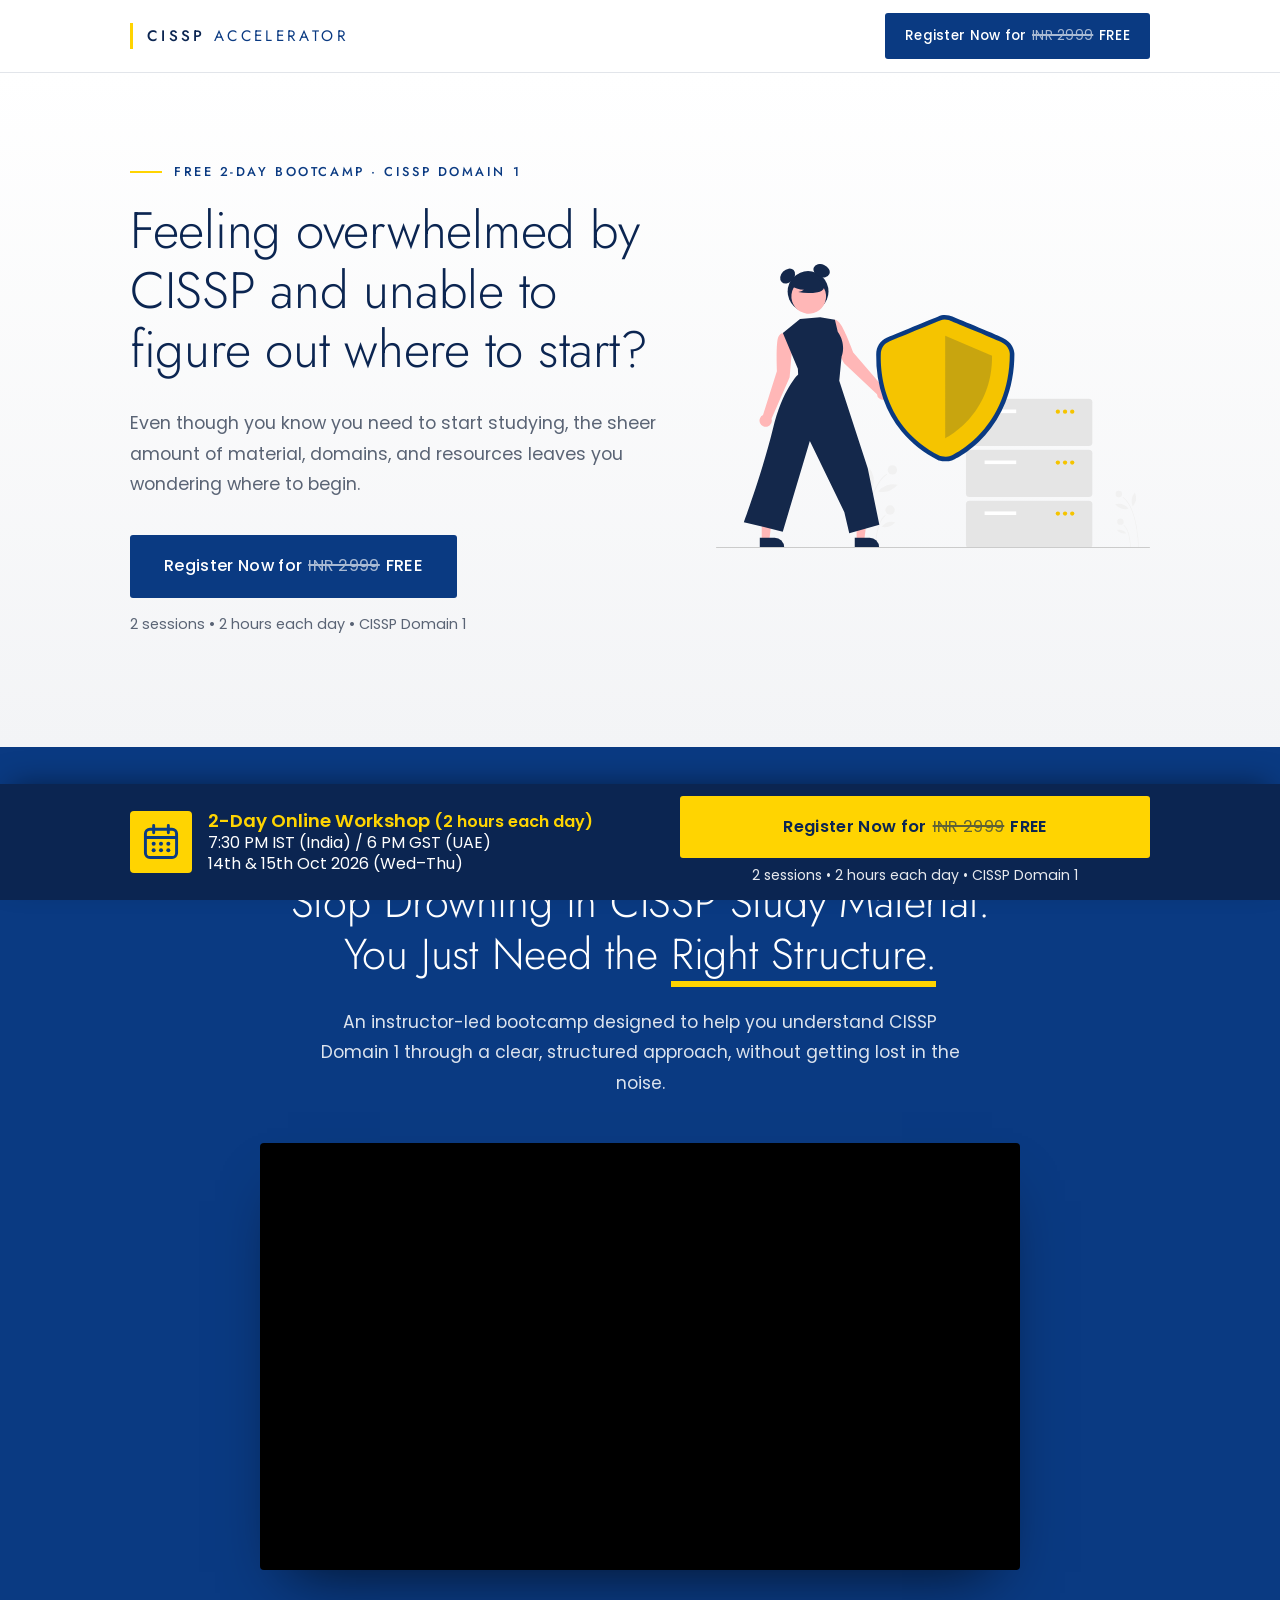
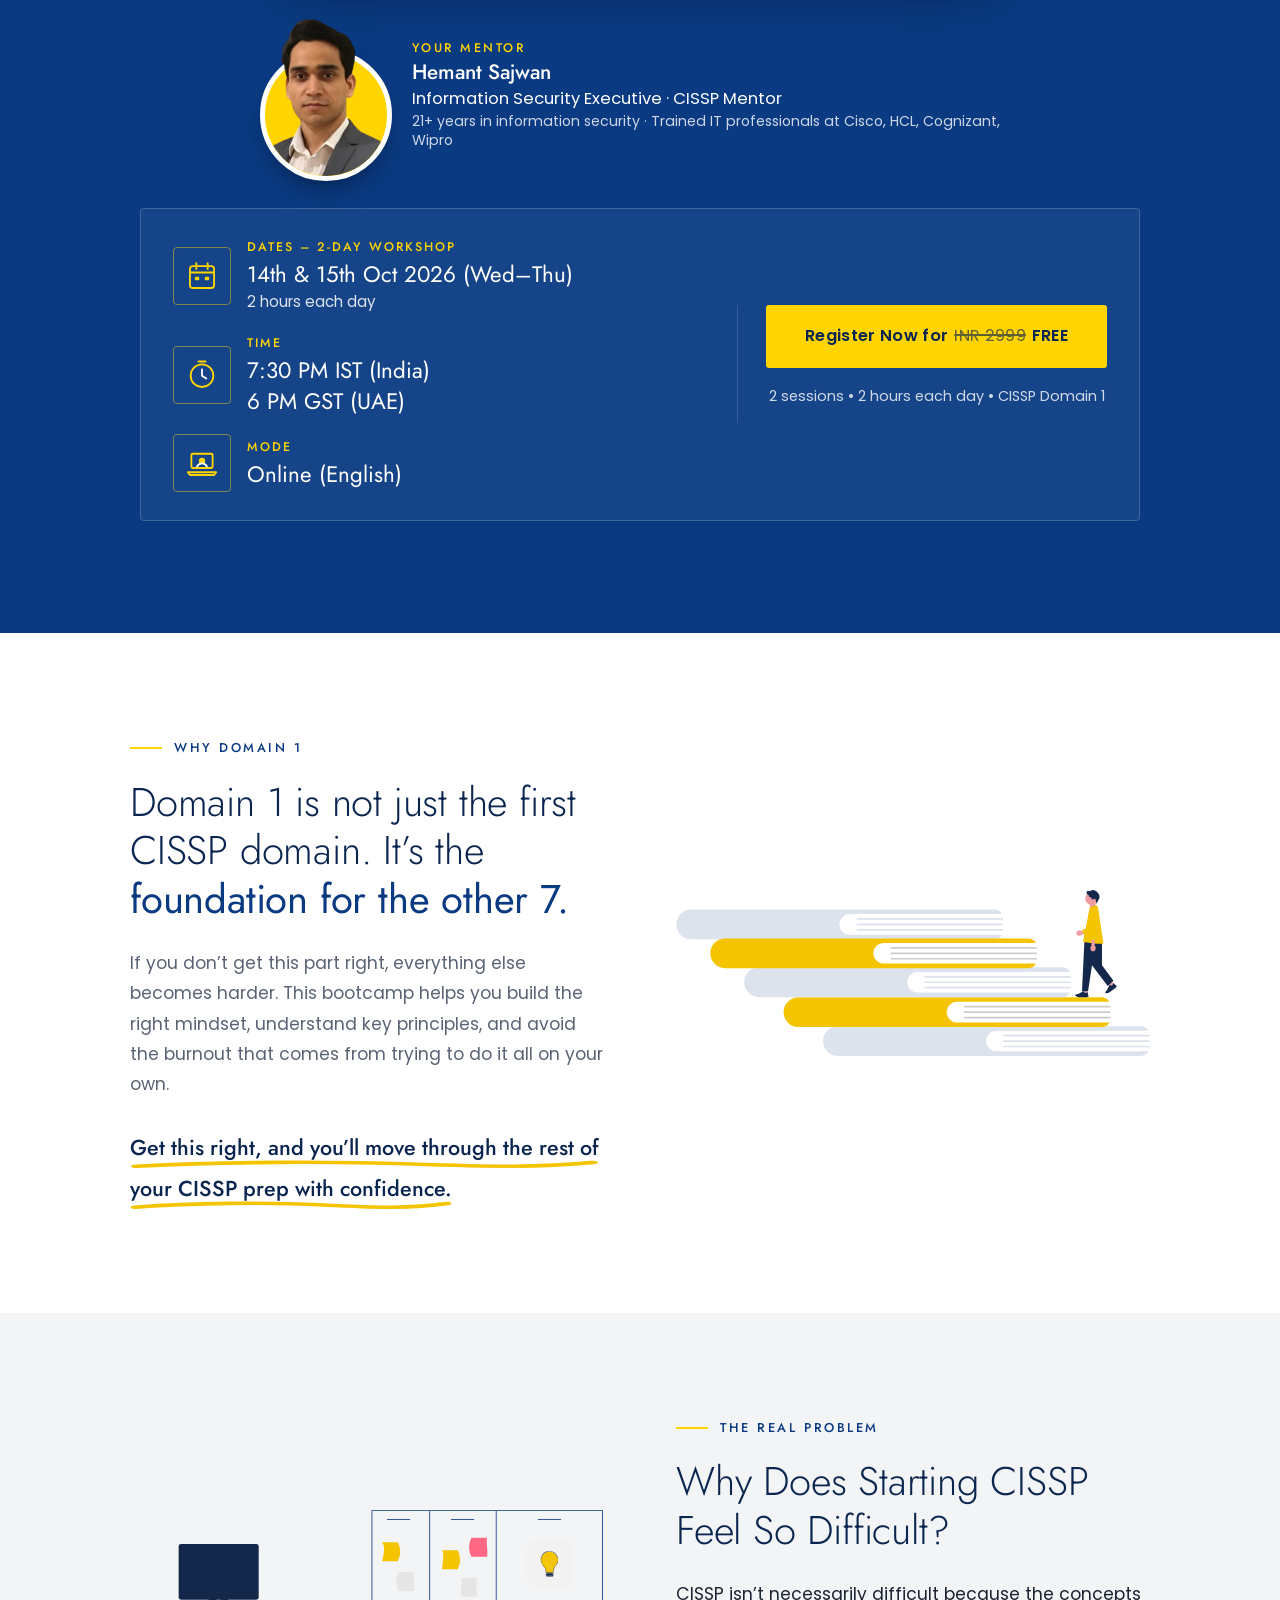
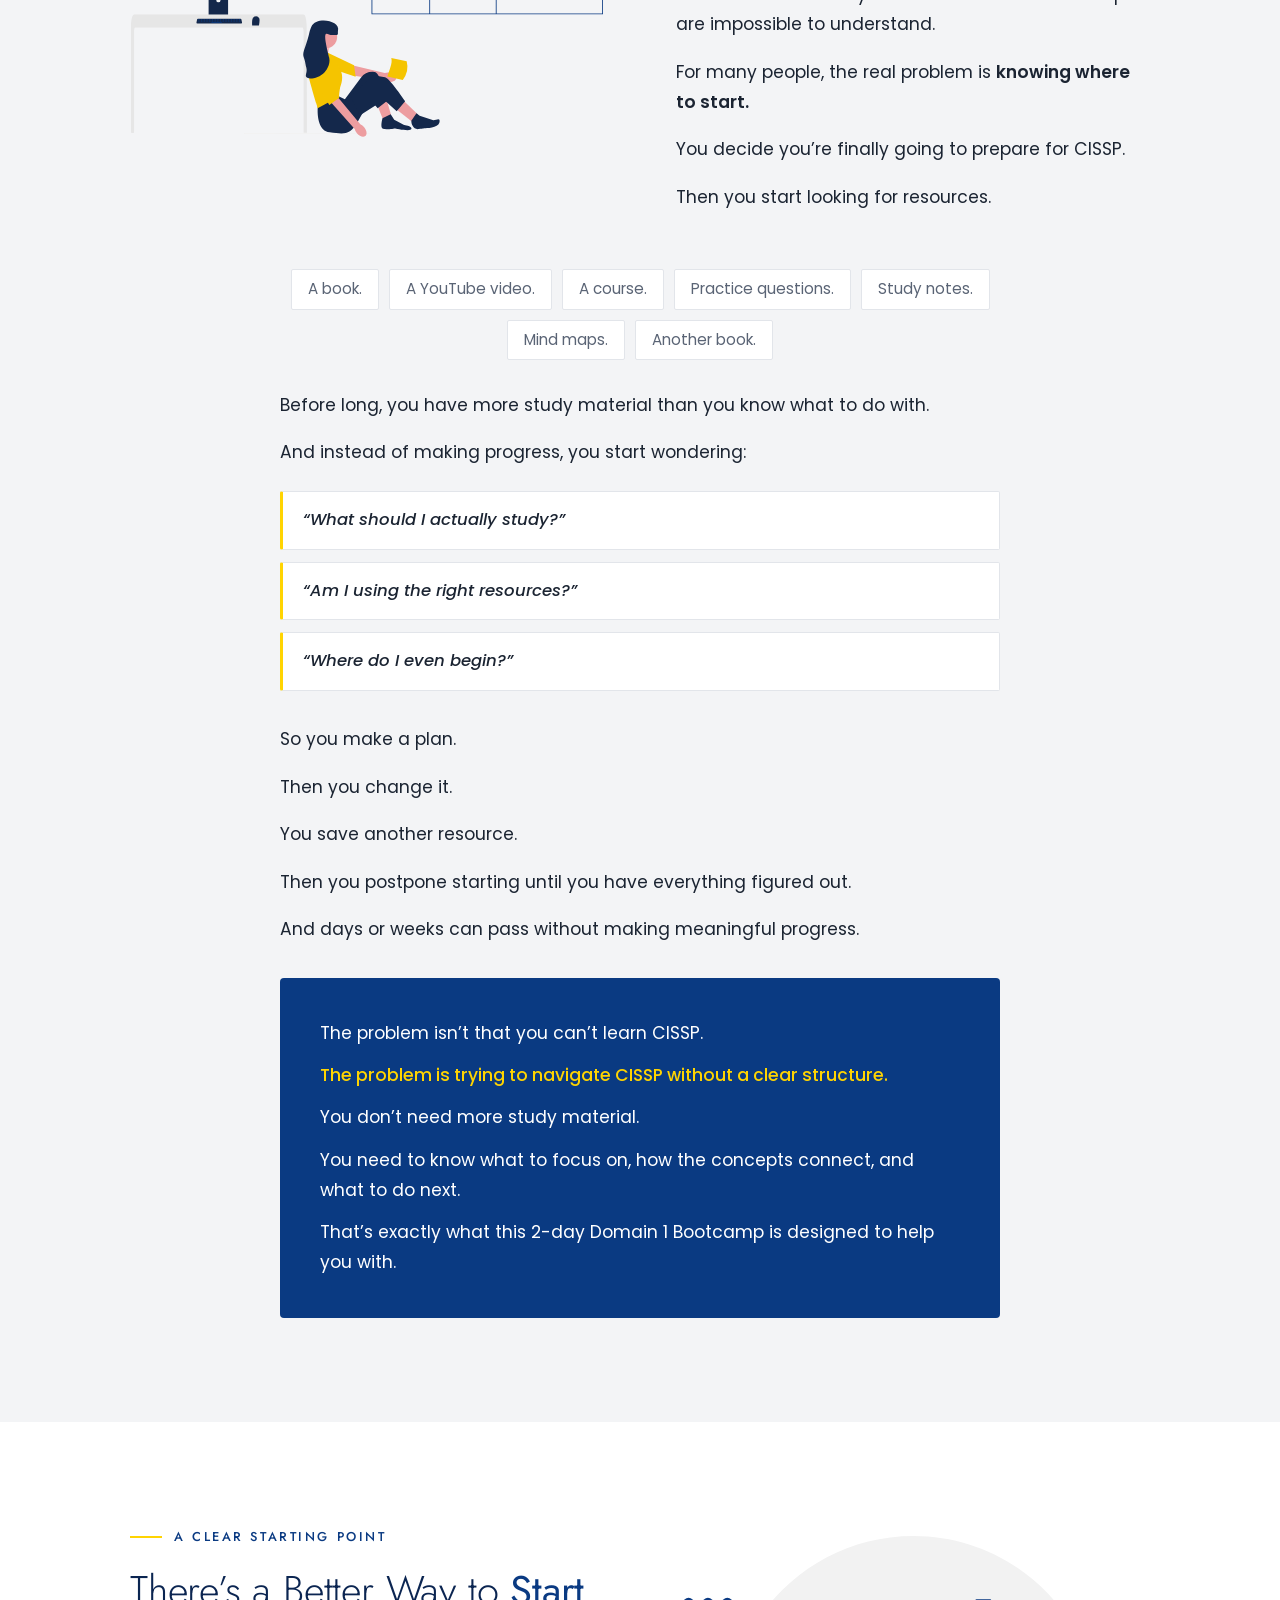
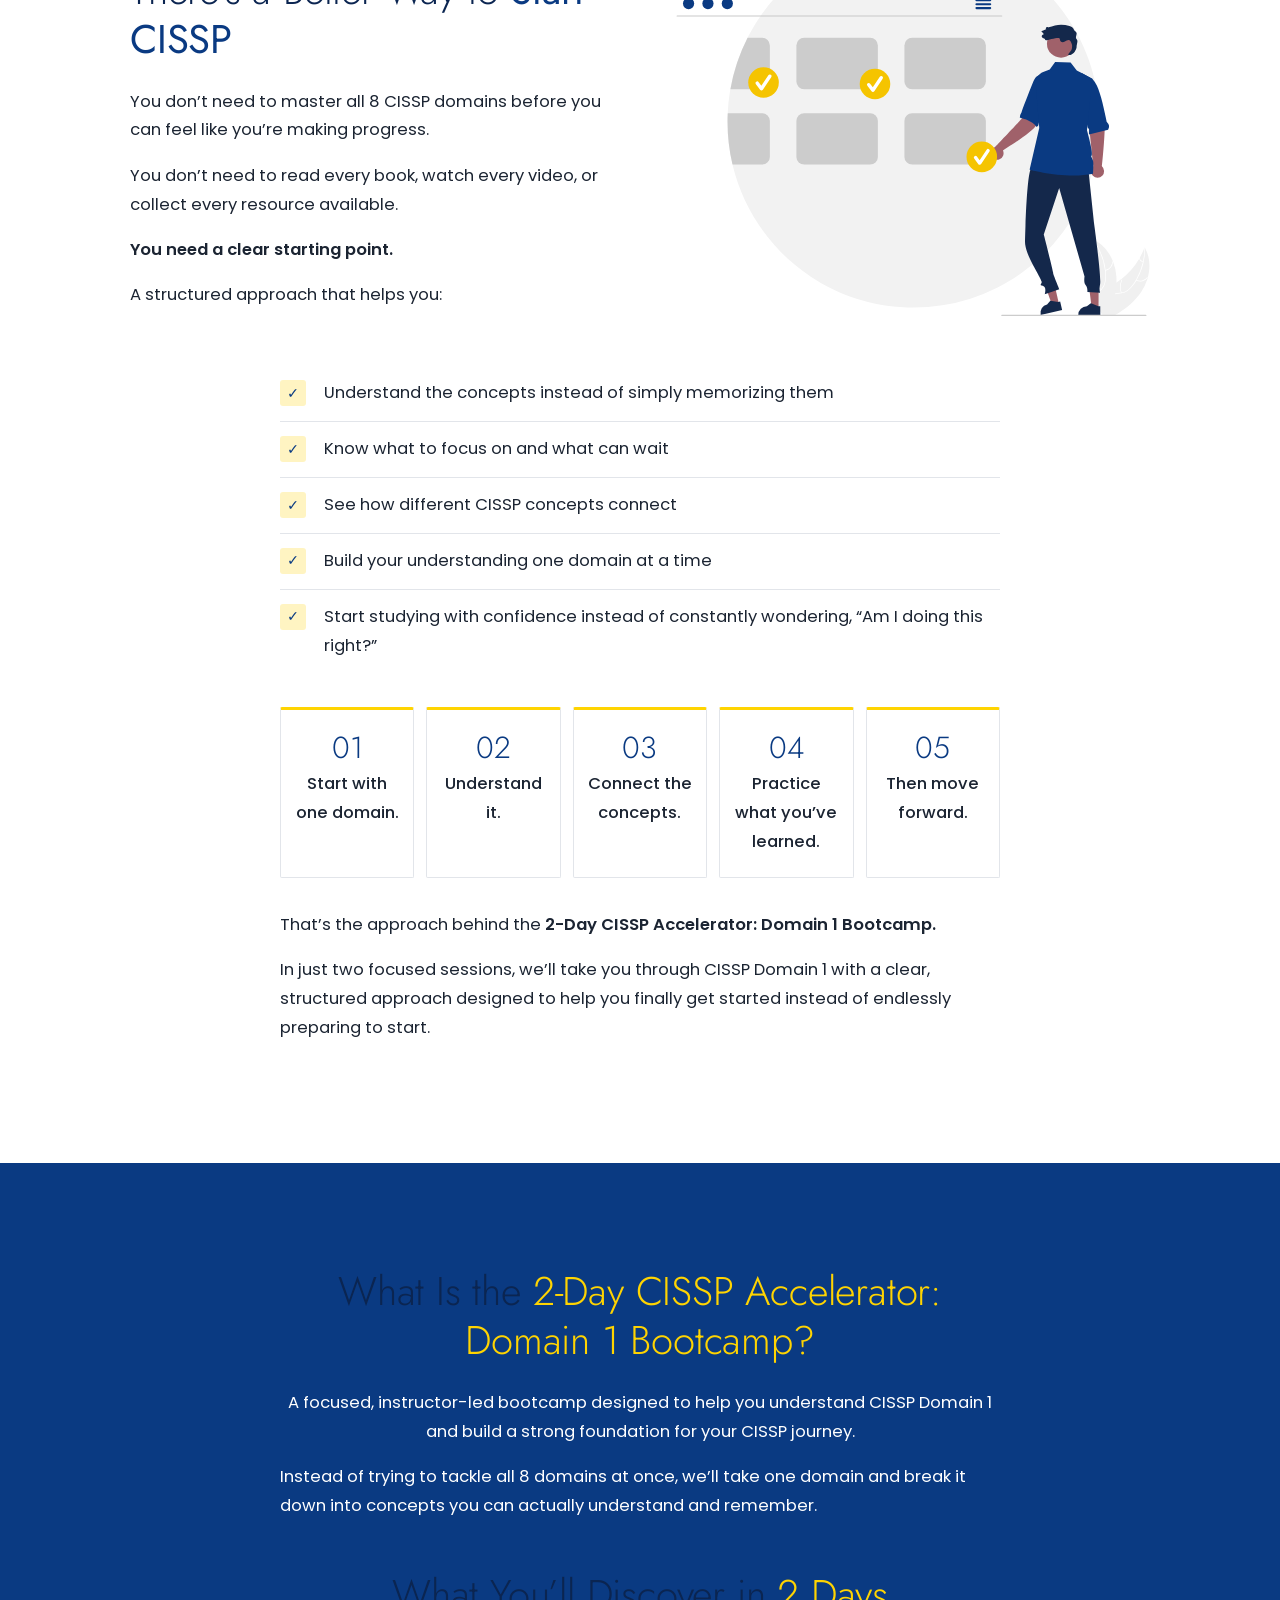
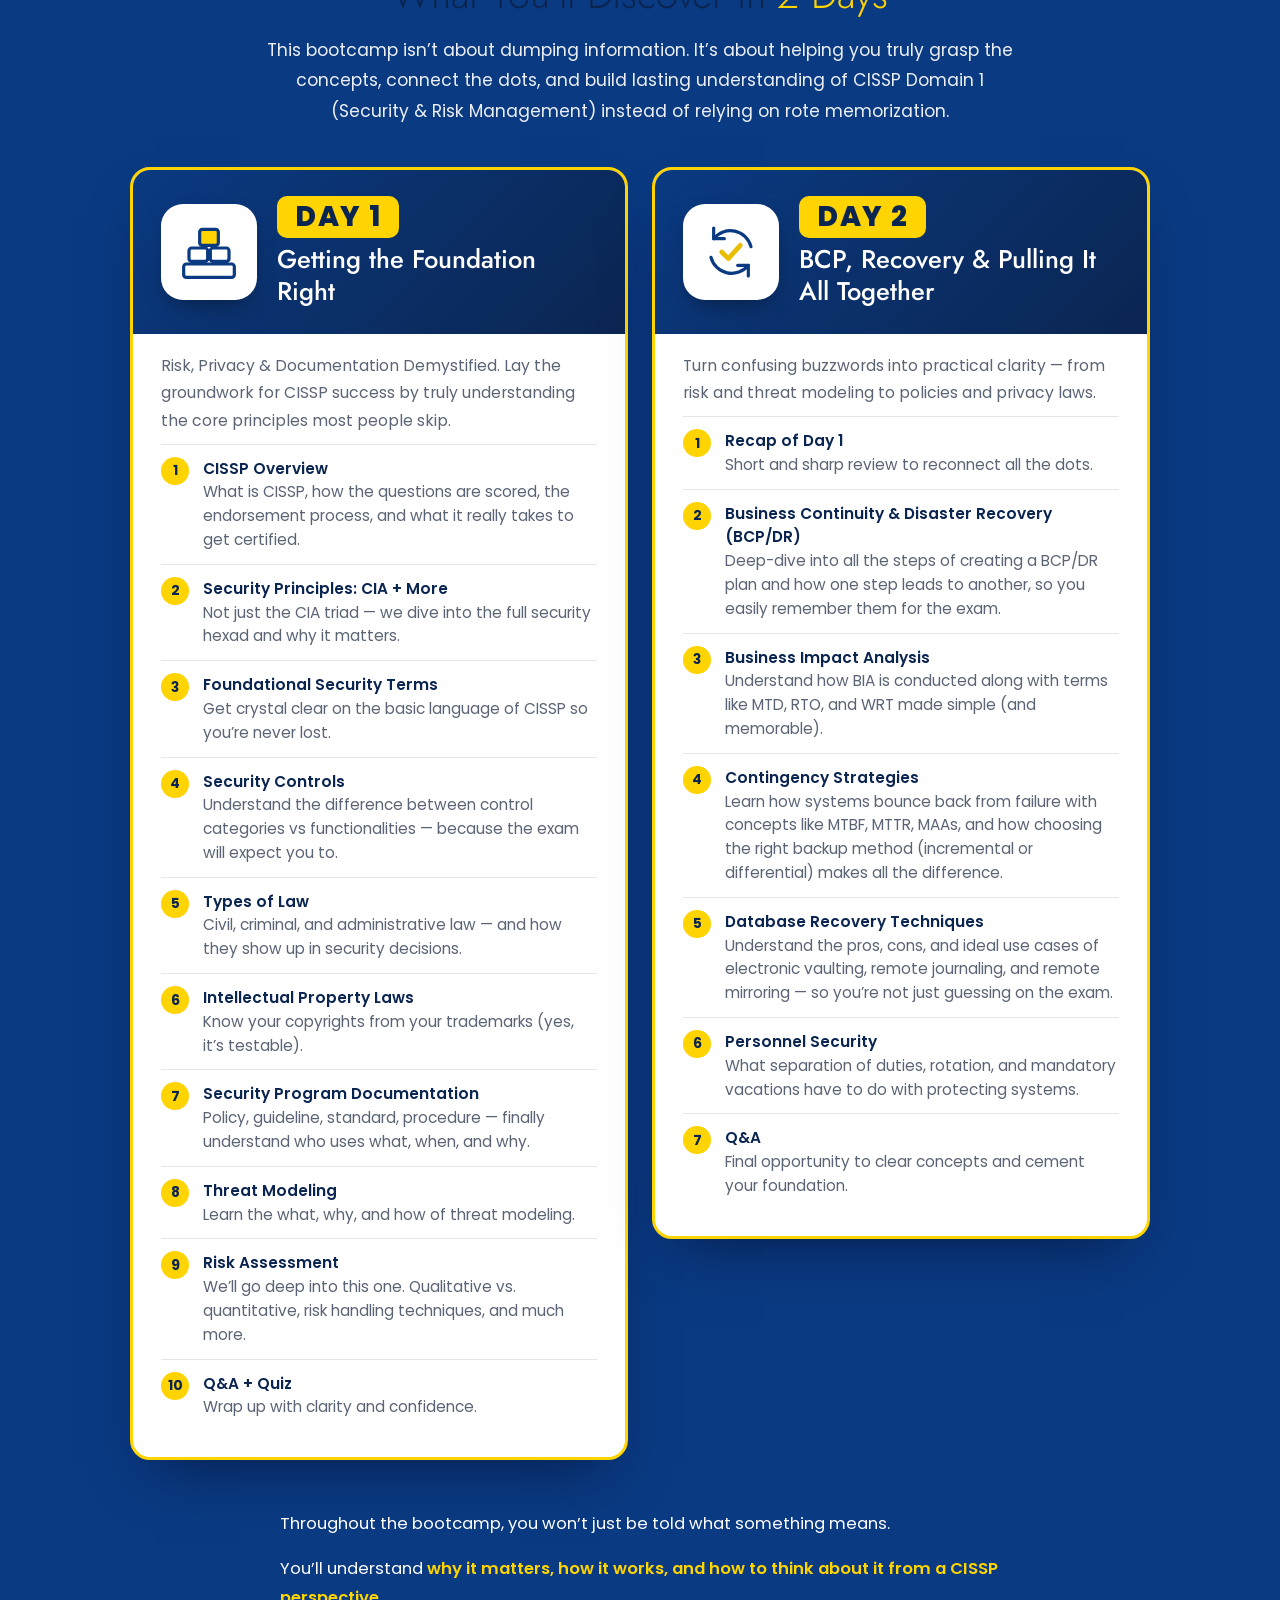
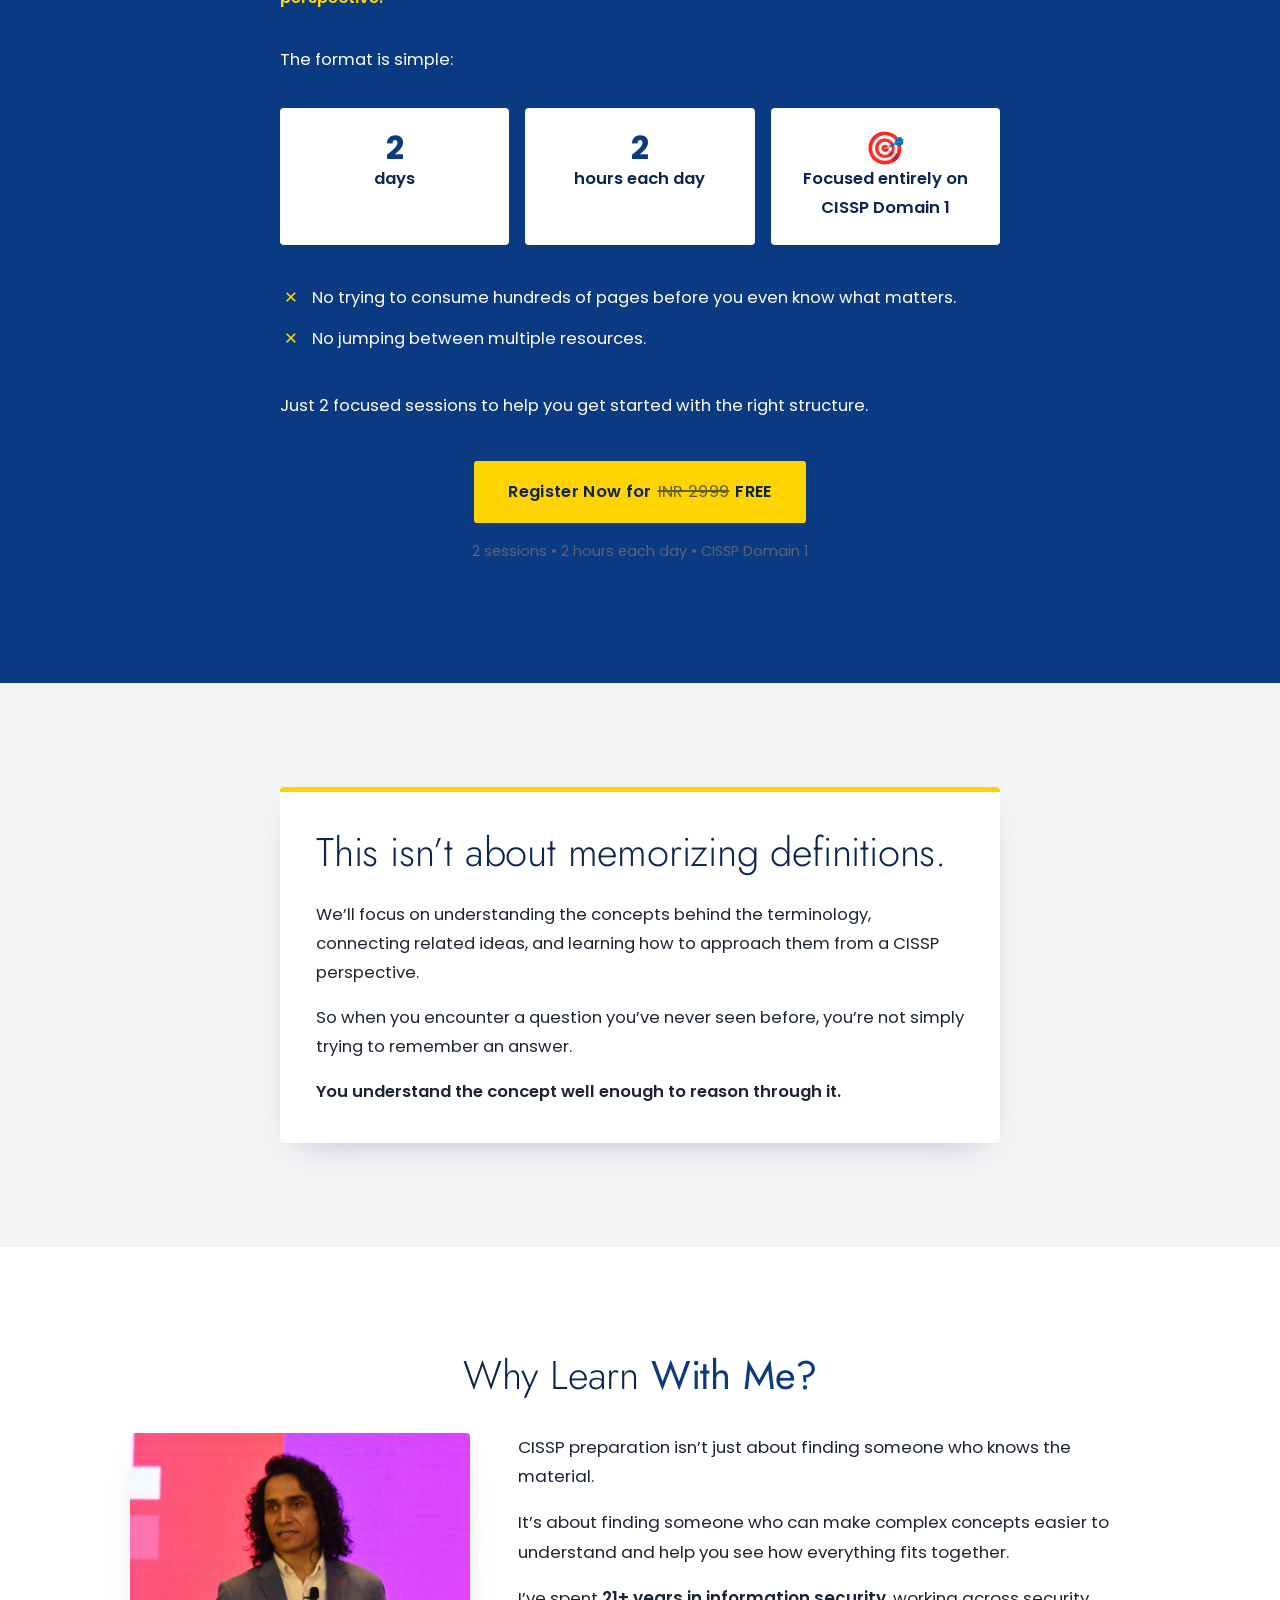
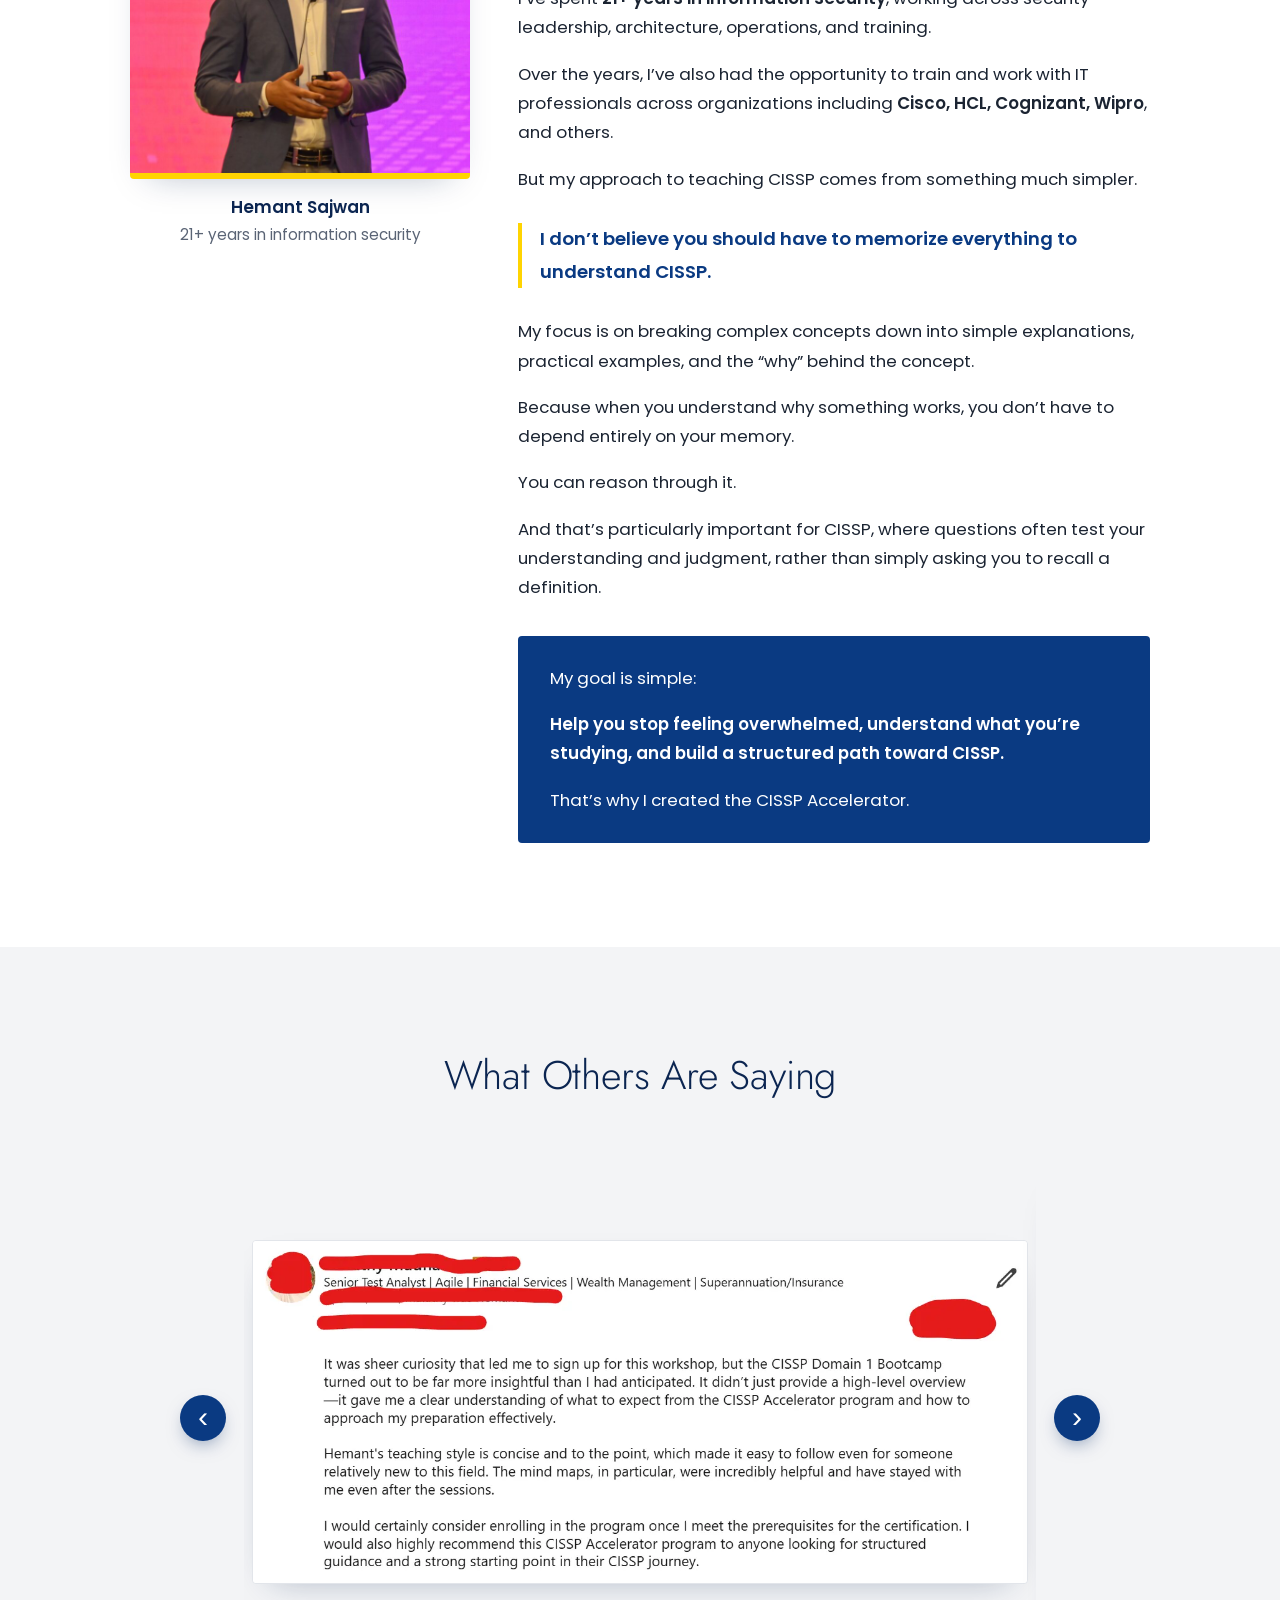
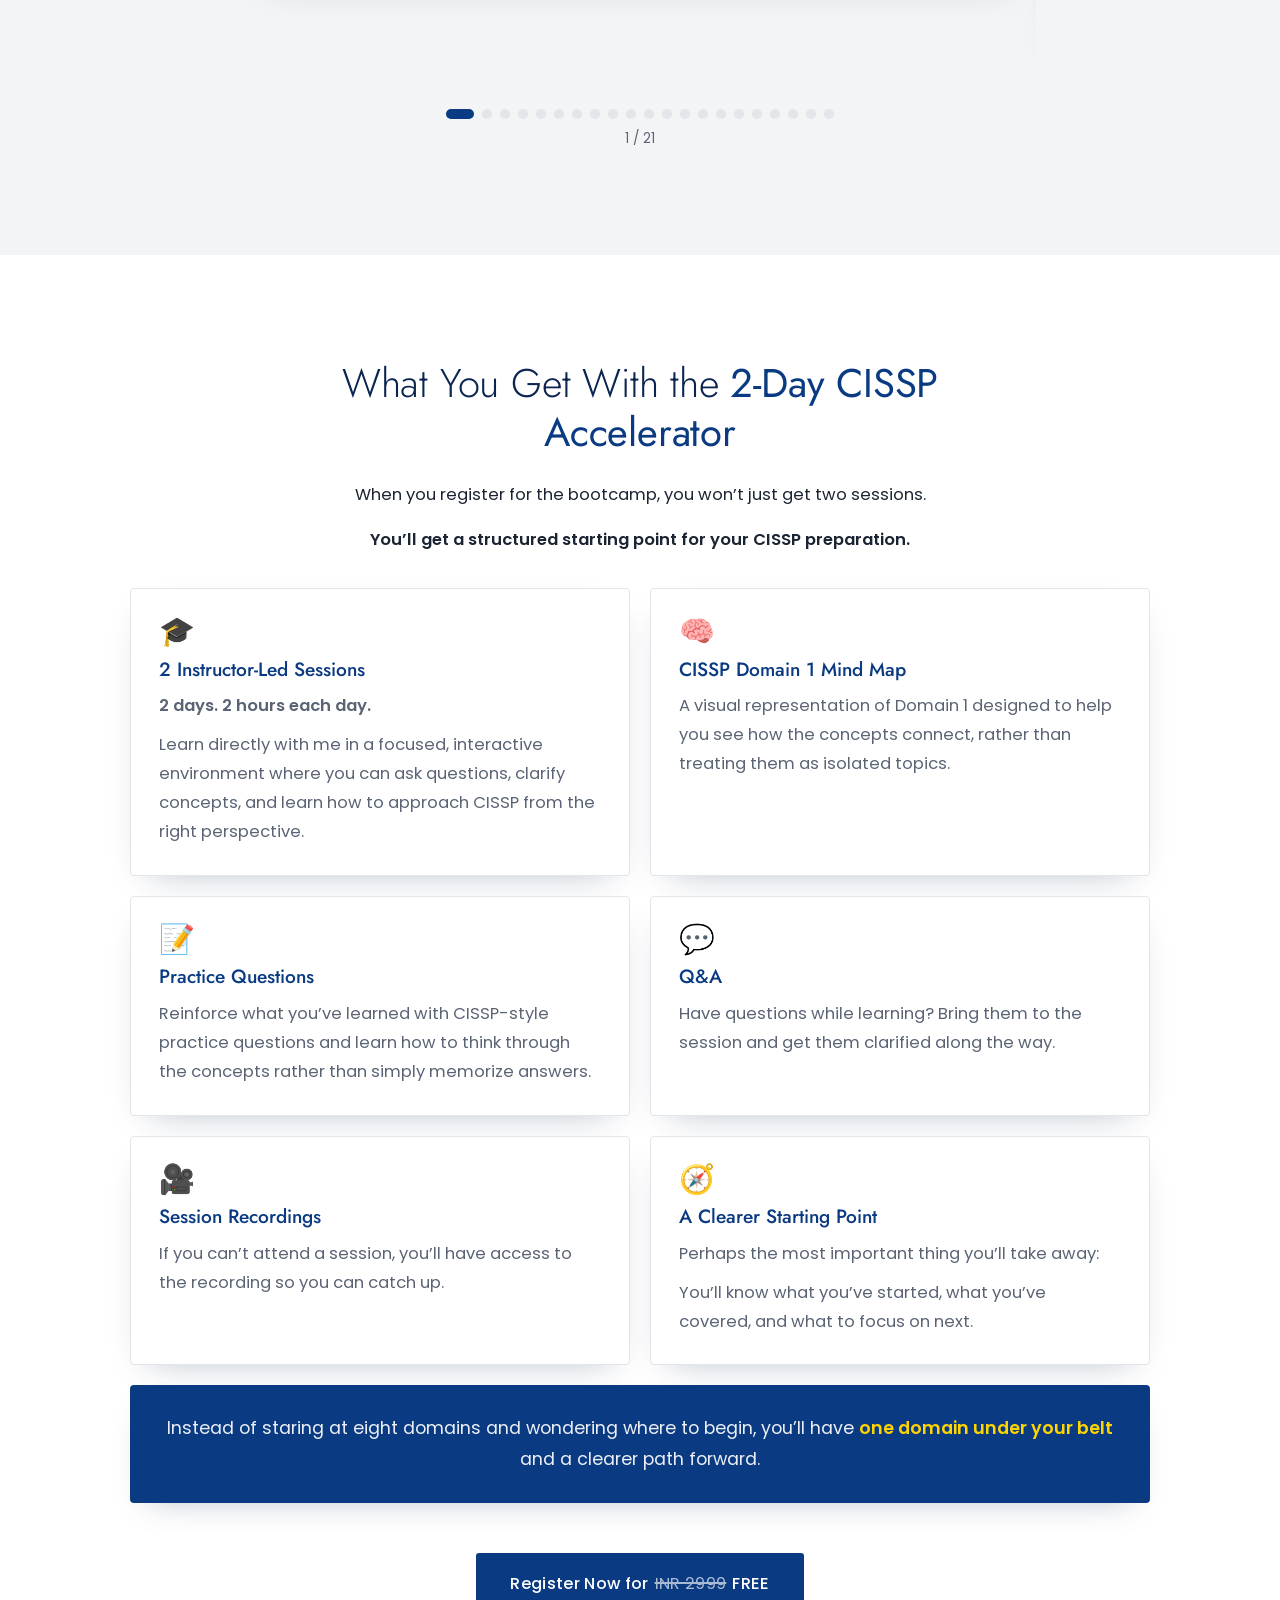
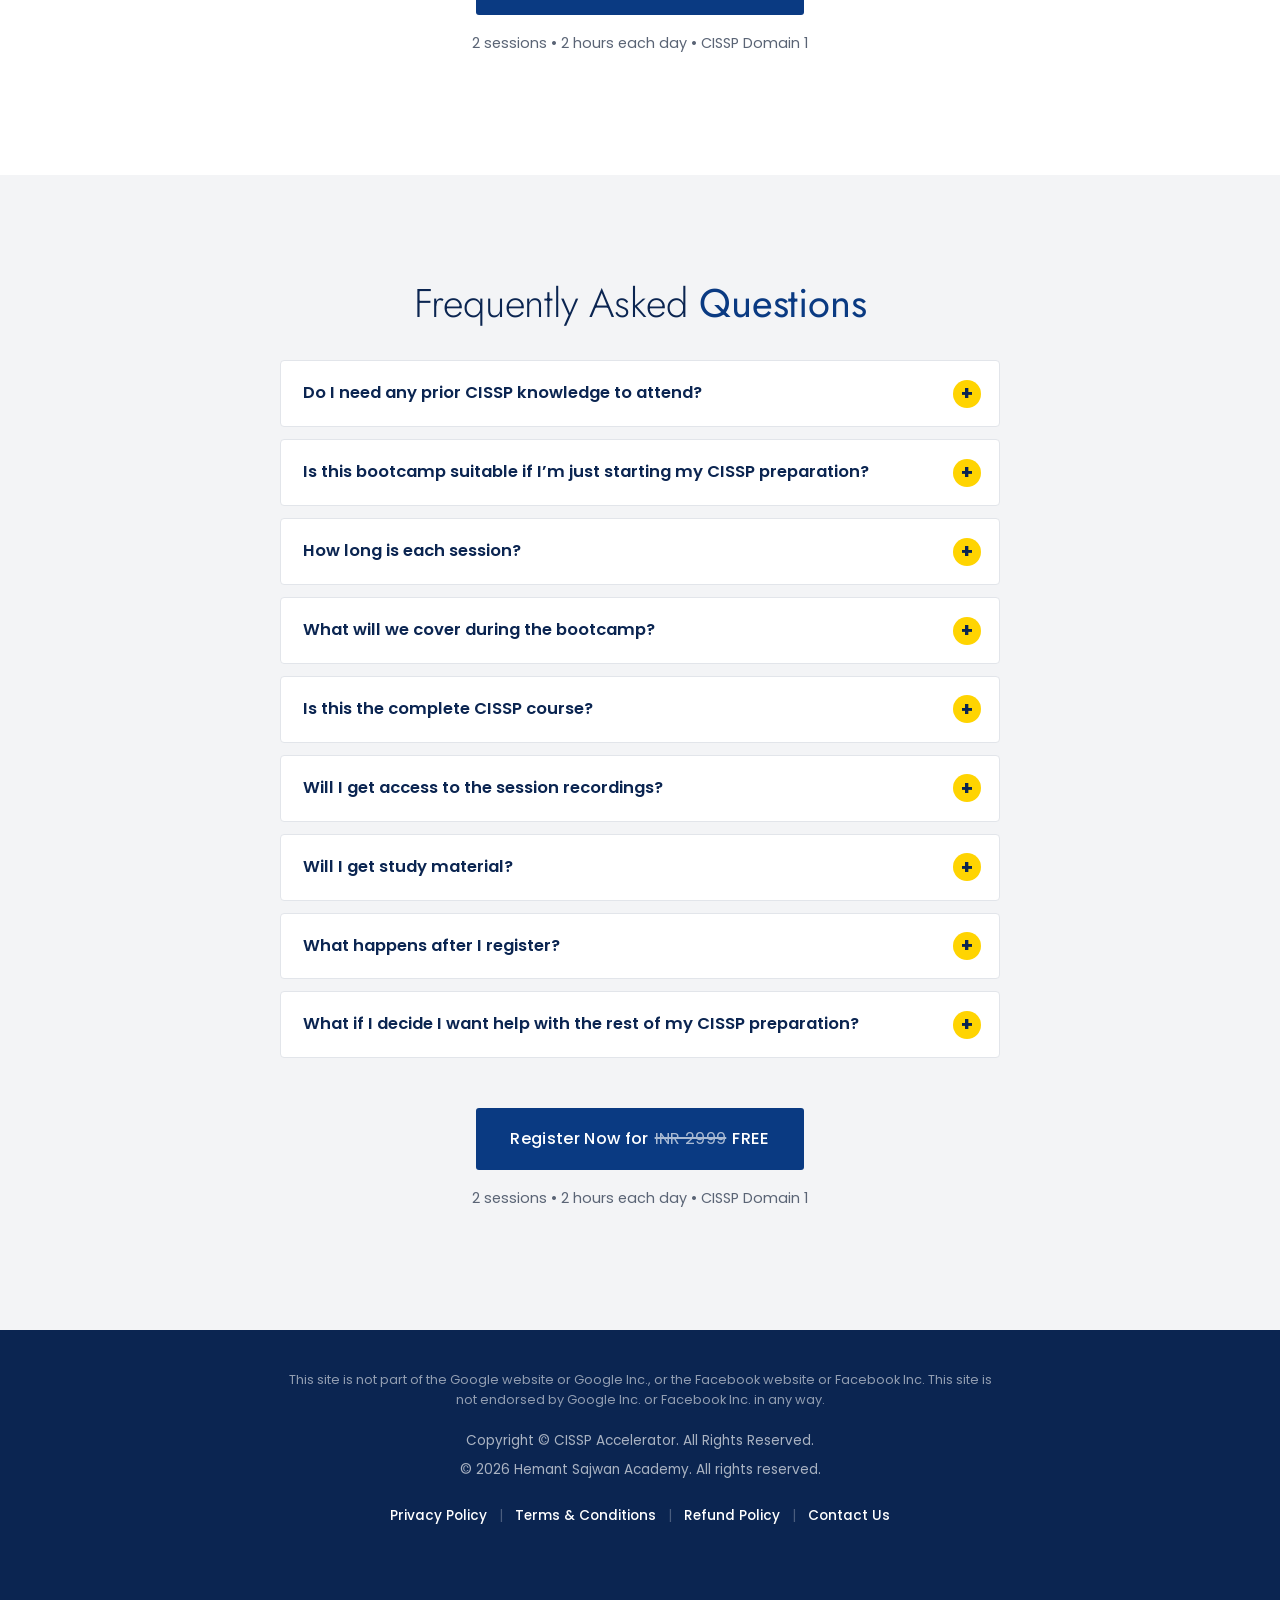
==== bootcamp-free-preview/index.html @ 6e722d56 "Design preview of the free page: navy/white/grey look with light headings, sparing gold and recolour" ====
<!DOCTYPE html>
<html lang="en">
<head>
<meta charset="UTF-8" />
<meta name="viewport" content="width=device-width, initial-scale=1.0" />
<title>2-Day CISSP Accelerator: Domain 1 Bootcamp (Free) | Hemant Sajwan</title>
<meta name="robots" content="noindex" /><!-- design preview: not for search engines -->
<meta name="description" content="2 days. 1 domain. Done. An instructor-led bootcamp to help you understand CISSP Domain 1 through a clear, structured approach." />
<link rel="preconnect" href="https://fonts.googleapis.com" />
<link rel="preconnect" href="https://fonts.gstatic.com" crossorigin />
<link href="https://fonts.googleapis.com/css2?family=Jost:wght@300;400;500;600&family=Poppins:wght@400;500;600;700;800&display=swap" rel="stylesheet" />
<link rel="stylesheet" href="../bootcamp.css" />
<link rel="stylesheet" href="../bootcamp-v2.css" /><!-- new look (preview) -->

<!--
  ================================================================
  EDIT EACH WEEK: bootcamp dates, time(s) and mode
  ----------------------------------------------------------------
  Change the text between the quotes and save. The box under the
  video and the bar fixed to the bottom of the screen both update.
  For more than one time, add another "..." inside the [ ] brackets,
  separated by a comma.
  batch: which tab of the Google Sheet the registrations go to:
  "morning" (Mon–Tue bootcamp) or "evening" (Wed–Thu bootcamp).
  ================================================================
-->
<script>
  window.BOOTCAMP = {
    dates: "14th & 15th Oct 2026 (Wed–Thu)",
    times: ["7:30 PM IST (India)", "6 PM GST (UAE)"],
    mode:  "Online (English)",
    batch: "evening"
  };
</script>

<!--
  ================================================================
  ONE-TIME SETTINGS: where registrations from the pop-up form go
  ----------------------------------------------------------------
  FORM_ENDPOINT: the web address that receives the form entries
  (e.g. a Google Sheet script or Formspree link). While it is empty
  the form runs in TEST MODE and nothing is saved.
  ================================================================
-->
<script>
  window.FORM_ENDPOINT = "";   // DESIGN PREVIEW: test mode, nothing is saved
  window.THANK_YOU_URL = "../thank-you/";   // where people go after registering
</script>
<!-- Google Tag Manager (same container as cisspaccelerator.com) -->
<script>(function(w,d,s,l,i){w[l]=w[l]||[];w[l].push({'gtm.start':
new Date().getTime(),event:'gtm.js'});var f=d.getElementsByTagName(s)[0],
j=d.createElement(s),dl=l!='dataLayer'?'&l='+l:'';j.async=true;j.src=
'https://www.googletagmanager.com/gtm.js?id='+i+dl;f.parentNode.insertBefore(j,f);
})(window,document,'script','dataLayer','GTM-PLBDLMDQ');</script>
<!-- End Google Tag Manager -->

<!-- Meta (Facebook) Pixel: page view (same as the live cisspaccelerator.com pages) -->
<script>
  !function(f,b,e,v,n,t,s)
  {if(f.fbq)return;n=f.fbq=function(){n.callMethod?
  n.callMethod.apply(n,arguments):n.queue.push(arguments)};
  if(!f._fbq)f._fbq=n;n.push=n;n.loaded=!0;n.version='2.0';
  n.queue=[];t=b.createElement(e);t.async=!0;
  t.src=v;s=b.getElementsByTagName(e)[0];
  s.parentNode.insertBefore(t,s)}(window, document,'script',
  'https://connect.facebook.net/en_US/fbevents.js');
  fbq('init', '705271661052180');
  fbq('track', 'PageView');
</script>
<noscript><img height="1" width="1" style="display:none" alt="" src="https://www.facebook.com/tr?id=705271661052180&amp;ev=PageView&amp;noscript=1" /></noscript>
<!-- End Meta Pixel -->
</head>
<body class="v2">
<!-- Google Tag Manager (noscript) -->
<noscript><iframe src="https://www.googletagmanager.com/ns.html?id=GTM-PLBDLMDQ" height="0" width="0" style="display:none;visibility:hidden"></iframe></noscript>
<!-- End Google Tag Manager (noscript) -->

<!-- ===== TOP BAR ===== -->
<nav class="topbar">
  <div class="container">
    <a class="brand" href="#">CISSP <span>Accelerator</span></a>
    <a class="cta" data-register href="#">Register Now for <span class="price"><s>INR 2999</s> FREE</span></a>
  </div>
</nav>

<!-- ===== HERO ===== -->
<header class="hero">
  <div class="container hero-grid">
    <div class="hero-copy">
      <p class="eyebrow">Free 2-day bootcamp · CISSP Domain 1</p>
      <h1 class="hero-headline">Feeling overwhelmed by CISSP and unable to figure out where to start?</h1>
      <p class="hero-sub">Even though you know you need to start studying, the sheer amount of material, domains, and resources leaves you wondering where to begin.</p>
      <a class="cta" data-register href="#">Register Now for <span class="price"><s>INR 2999</s> FREE</span></a>
      <p class="cta-meta">2 sessions • 2 hours each day • <span class="nowrap">CISSP Domain 1</span></p>
    </div>
    <figure class="hero-art"><img src="../images/illustrations/secure-server.svg" alt="" width="826" height="541" /></figure>
  </div>
</header>

<!-- ===== NAVY BAND: second headline, video, mentor, bootcamp details ===== -->
<section class="band">
  <div class="container">
    <p class="eyebrow">2 days. 1 domain. Done.</p>
    <p class="band-title">Stop Drowning in CISSP Study Material.<br />You Just Need the <span class="gold-line">Right Structure.</span></p>
    <p class="hero-desc">An instructor-led bootcamp designed to help you understand CISSP Domain 1 through a clear, structured approach, without getting lost in the noise.</p>

    <!-- VIDEO: to use a different Vimeo video, replace the number 1146180123 below with the new video's number -->
    <div class="video">
      <iframe src="https://player.vimeo.com/video/1146180123?title=0&amp;byline=0&amp;portrait=0" title="CISSP Accelerator: Domain 1 Bootcamp video" allow="fullscreen; picture-in-picture" allowfullscreen></iframe>
    </div>

    <!-- Mentor strip: headshot + name, just above the bootcamp details -->
    <div class="mentor-strip">
      <!-- pop-out headshot: gold circle with white ring; head rises above the circle -->
      <div class="headshot">
        <div class="headshot-clip">
          <img src="../images/hemant-headshot.webp" alt="Hemant Sajwan, CISSP mentor" width="443" height="450" />
        </div>
      </div>
      <div class="mentor-strip-text">
        <span class="mentor-strip-label">Your mentor</span>
        <strong>Hemant Sajwan</strong>
        <span>Information Security Executive · CISSP Mentor</span>
        <span class="mentor-strip-meta">21+ years in information security · Trained IT professionals at Cisco, HCL, Cognizant, Wipro</span>
      </div>
    </div>

    <!-- Bootcamp details (filled in from the EDIT EACH WEEK block at the top) -->
    <div class="event-panel">
      <div class="event-details">
        <div class="event-item">
          <svg class="event-icon" viewBox="0 0 48 48" aria-hidden="true"><rect x="7" y="10" width="34" height="31" rx="4"/><path d="M7 19h34M16 6v8M32 6v8"/><rect class="dot" x="14" y="25" width="6" height="5" rx="1"/><rect class="dot" x="28" y="25" width="6" height="5" rx="1"/></svg>
          <div>
            <span class="event-k">Dates – 2-Day Workshop</span>
            <span class="event-v" data-bootcamp="dates">14th &amp; 15th Oct 2026 (Wed–Thu)</span>
            <span class="event-note">2 hours each day</span>
          </div>
        </div>
        <div class="event-item">
          <svg class="event-icon" viewBox="0 0 48 48" aria-hidden="true"><circle cx="24" cy="25" r="16"/><path class="hand" d="M24 16v9l6 4"/><path d="M19 5h10"/></svg>
          <div>
            <span class="event-k">Time</span>
            <span class="event-v" data-bootcamp="times">7:30 PM IST (India)<br />6 PM GST (UAE)</span>
          </div>
        </div>
        <div class="event-item">
          <svg class="event-icon" viewBox="0 0 48 48" aria-hidden="true"><rect x="9" y="11" width="30" height="20" rx="2"/><path d="M4 37h40l-3 4H7z"/><circle class="dot" cx="24" cy="21" r="4.5"/><path class="hand" d="M17 29c1.5-3 4-4.5 7-4.5s5.5 1.5 7 4.5"/></svg>
          <div>
            <span class="event-k">Mode</span>
            <span class="event-v" data-bootcamp="mode">Online (English)</span>
          </div>
        </div>
      </div>
      <div class="event-action">
        <a class="cta" data-register href="#">Register Now for <span class="price"><s>INR 2999</s> FREE</span></a>
        <p class="cta-meta">2 sessions • 2 hours each day • <span class="nowrap">CISSP Domain 1</span></p>
      </div>
    </div>
  </div>
</section>

<!-- ===== DOMAIN 1 IS THE FOUNDATION ===== -->
<section class="section on-white foundation">
  <div class="container split">
    <div>
      <p class="eyebrow">Why Domain 1</p>
      <h2>Domain 1 is not just the first CISSP domain. It’s the <span class="blue-text">foundation for the other 7.</span></h2>
      <p class="lead">If you don’t get this part right, everything else becomes harder. This bootcamp helps you build the right mindset, understand key principles, and avoid the burnout that comes from trying to do it all on your own.</p>
      <p class="hand-line"><span class="hand-underline">Get this right, and you’ll move through the rest of your CISSP prep with confidence.</span></p>
    </div>
    <figure class="art"><img src="../images/illustrations/road-to-knowledge.svg" alt="" width="960" height="336" loading="lazy" /></figure>
  </div>
</section>

<!-- ===== WHY DOES STARTING CISSP FEEL SO DIFFICULT? ===== -->
<section class="section on-light">
  <div class="container split reverse">
    <div class="story">
      <p class="eyebrow">The real problem</p>
      <h2>Why Does Starting CISSP Feel So Difficult?</h2>
      <p>CISSP isn’t necessarily difficult because the concepts are impossible to understand.</p>
      <p>For many people, the real problem is <strong>knowing where to start.</strong></p>
      <p>You decide you’re finally going to prepare for CISSP.</p>
      <p>Then you start looking for resources.</p>
    </div>
    <figure class="art"><img src="../images/illustrations/sorting-thoughts.svg" alt="" width="800" height="383" loading="lazy" /></figure>
  </div>
  <div class="container narrow story">
    <ul class="chips">
      <li>A book.</li>
      <li>A YouTube video.</li>
      <li>A course.</li>
      <li>Practice questions.</li>
      <li>Study notes.</li>
      <li>Mind maps.</li>
      <li>Another book.</li>
    </ul>

    <p>Before long, you have more study material than you know what to do with.</p>
    <p>And instead of making progress, you start wondering:</p>

    <div class="thoughts">
      <div class="thought">“What should I actually study?”</div>
      <div class="thought">“Am I using the right resources?”</div>
      <div class="thought">“Where do I even begin?”</div>
    </div>

    <p>So you make a plan.</p>
    <p>Then you change it.</p>
    <p>You save another resource.</p>
    <p>Then you postpone starting until you have everything figured out.</p>
    <p>And days or weeks can pass without making meaningful progress.</p>

    <div class="punch">
      <p>The problem isn’t that you can’t learn CISSP.</p>
      <p><strong>The problem is trying to navigate CISSP without a clear structure.</strong></p>
      <p>You don’t need more study material.</p>
      <p>You need to know what to focus on, how the concepts connect, and what to do next.</p>
      <p>That’s exactly what this 2-day Domain 1 Bootcamp is designed to help you with.</p>
    </div>
  </div>
</section>

<!-- ===== THERE'S A BETTER WAY ===== -->
<section class="section on-white">
  <div class="container split">
    <div>
      <p class="eyebrow">A clear starting point</p>
      <h2>There’s a Better Way to <span class="blue-text">Start CISSP</span></h2>
      <p>You don’t need to master all 8 CISSP domains before you can feel like you’re making progress.</p>
      <p>You don’t need to read every book, watch every video, or collect every resource available.</p>
      <p><strong>You need a clear starting point.</strong></p>
      <p>A structured approach that helps you:</p>
    </div>
    <figure class="art"><img src="../images/illustrations/checking-boxes.svg" alt="" width="921" height="740" loading="lazy" /></figure>
  </div>
  <div class="container narrow">
    <ul class="checks">
      <li>Understand the concepts instead of simply memorizing them</li>
      <li>Know what to focus on and what can wait</li>
      <li>See how different CISSP concepts connect</li>
      <li>Build your understanding one domain at a time</li>
      <li>Start studying with confidence instead of constantly wondering, “Am I doing this right?”</li>
    </ul>

    <ol class="steps">
      <li>Start with one domain.</li>
      <li>Understand it.</li>
      <li>Connect the concepts.</li>
      <li>Practice what you’ve learned.</li>
      <li>Then move forward.</li>
    </ol>

    <p>That’s the approach behind the <strong>2-Day CISSP Accelerator: Domain 1 Bootcamp.</strong></p>
    <p>In just two focused sessions, we’ll take you through CISSP Domain 1 with a clear, structured approach designed to help you finally get started instead of endlessly preparing to start.</p>
  </div>
</section>

<!-- ===== WHAT IS THE BOOTCAMP? ===== -->
<section class="section on-blue">
  <div class="container narrow">
    <h2 class="center">What Is the <span class="gold-text">2-Day CISSP Accelerator: Domain 1 Bootcamp?</span></h2>

    <p class="center">A focused, instructor-led bootcamp designed to help you understand CISSP Domain 1 and build a strong foundation for your CISSP journey.</p>
    <p>Instead of trying to tackle all 8 domains at once, we’ll take one domain and break it down into concepts you can actually understand and remember.</p>
  </div>

  <!-- What you'll discover: Day 1 and Day 2 programme -->
  <div class="container discover">
    <h2 class="center discover-title">What You’ll Discover in <span class="gold-text">2 Days</span></h2>
    <p class="center discover-sub">This bootcamp isn’t about dumping information. It’s about helping you truly grasp the concepts, connect the dots, and build lasting understanding of CISSP Domain 1 (Security &amp; Risk Management) instead of relying on rote memorization.</p>

    <div class="day-cards">
      <article class="day-card">
        <header>
          <svg class="day-icon" viewBox="0 0 48 48" aria-hidden="true"><rect x="5" y="33" width="38" height="10" rx="2"/><rect x="9" y="21" width="14" height="10" rx="2"/><rect x="25" y="21" width="14" height="10" rx="2"/><rect class="accent" x="17" y="7" width="14" height="12" rx="2"/></svg>
          <div>
            <span class="day-badge">Day 1</span>
            <h3>Getting the Foundation Right</h3>
          </div>
        </header>
        <p class="day-intro">Risk, Privacy &amp; Documentation Demystified. Lay the groundwork for CISSP success by truly understanding the core principles most people skip.</p>
        <ol class="day-topics">
            <li><strong>CISSP Overview</strong><span>What is CISSP, how the questions are scored, the endorsement process, and what it really takes to get certified.</span></li>
            <li><strong>Security Principles: CIA + More</strong><span>Not just the CIA triad — we dive into the full security hexad and why it matters.</span></li>
            <li><strong>Foundational Security Terms</strong><span>Get crystal clear on the basic language of CISSP so you’re never lost.</span></li>
            <li><strong>Security Controls</strong><span>Understand the difference between control categories vs functionalities — because the exam will expect you to.</span></li>
            <li><strong>Types of Law</strong><span>Civil, criminal, and administrative law — and how they show up in security decisions.</span></li>
            <li><strong>Intellectual Property Laws</strong><span>Know your copyrights from your trademarks (yes, it’s testable).</span></li>
            <li><strong>Security Program Documentation</strong><span>Policy, guideline, standard, procedure — finally understand who uses what, when, and why.</span></li>
            <li><strong>Threat Modeling</strong><span>Learn the what, why, and how of threat modeling.</span></li>
            <li><strong>Risk Assessment</strong><span>We’ll go deep into this one. Qualitative vs. quantitative, risk handling techniques, and much more.</span></li>
            <li><strong>Q&amp;A + Quiz</strong><span>Wrap up with clarity and confidence.</span></li>
        </ol>
      </article>

      <article class="day-card">
        <header>
          <svg class="day-icon" viewBox="0 0 48 48" aria-hidden="true"><path d="M39 20a16 16 0 0 0-28-6"/><path d="M11 6v8h8"/><path d="M9 28a16 16 0 0 0 28 6"/><path d="M37 42v-8h-8"/><path class="accent-stroke" d="M17 24l5 5 9-10"/></svg>
          <div>
            <span class="day-badge">Day 2</span>
            <h3>BCP, Recovery &amp; Pulling It All Together</h3>
          </div>
        </header>
        <p class="day-intro">Turn confusing buzzwords into practical clarity — from risk and threat modeling to policies and privacy laws.</p>
        <ol class="day-topics">
            <li><strong>Recap of Day 1</strong><span>Short and sharp review to reconnect all the dots.</span></li>
            <li><strong>Business Continuity &amp; Disaster Recovery (BCP/DR)</strong><span>Deep-dive into all the steps of creating a BCP/DR plan and how one step leads to another, so you easily remember them for the exam.</span></li>
            <li><strong>Business Impact Analysis</strong><span>Understand how BIA is conducted along with terms like MTD, RTO, and WRT made simple (and memorable).</span></li>
            <li><strong>Contingency Strategies</strong><span>Learn how systems bounce back from failure with concepts like MTBF, MTTR, MAAs, and how choosing the right backup method (incremental or differential) makes all the difference.</span></li>
            <li><strong>Database Recovery Techniques</strong><span>Understand the pros, cons, and ideal use cases of electronic vaulting, remote journaling, and remote mirroring — so you’re not just guessing on the exam.</span></li>
            <li><strong>Personnel Security</strong><span>What separation of duties, rotation, and mandatory vacations have to do with protecting systems.</span></li>
            <li><strong>Q&amp;A</strong><span>Final opportunity to clear concepts and cement your foundation.</span></li>
        </ol>
      </article>
    </div>
  </div>

  <div class="container narrow">

    <p>Throughout the bootcamp, you won’t just be told what something means.</p>
    <p>You’ll understand <strong class="gold-text">why it matters, how it works, and how to think about it from a CISSP perspective.</strong></p>

    <p style="margin-top:2em">The format is simple:</p>
    <div class="format">
      <div><b>2</b>days</div>
      <div><b>2</b>hours each day</div>
      <div><b>🎯</b>Focused entirely on CISSP Domain 1</div>
    </div>

    <ul class="no-list">
      <li>No trying to consume hundreds of pages before you even know what matters.</li>
      <li>No jumping between multiple resources.</li>
    </ul>
    <p>Just 2 focused sessions to help you get started with the right structure.</p>

    <div class="center" style="margin-top:2.4em">
      <a class="cta" data-register href="#">Register Now for <span class="price"><s>INR 2999</s> FREE</span></a>
      <p class="cta-meta">2 sessions • 2 hours each day • <span class="nowrap">CISSP Domain 1</span></p>
    </div>
  </div>
</section>

<!-- ===== THIS ISN'T ABOUT MEMORIZING ===== -->
<section class="section on-light">
  <div class="container narrow">
    <div class="callout">
      <h2>This isn’t about memorizing definitions.</h2>
      <p>We’ll focus on understanding the concepts behind the terminology, connecting related ideas, and learning how to approach them from a CISSP perspective.</p>
      <p>So when you encounter a question you’ve never seen before, you’re not simply trying to remember an answer.</p>
      <p style="margin:0"><strong>You understand the concept well enough to reason through it.</strong></p>
    </div>
  </div>
</section>

<!-- ===== WHY LEARN WITH ME? ===== -->
<section class="section on-white">
  <div class="container mentor">
    <h2 class="center">Why Learn <span class="blue-text">With Me?</span></h2>

    <div class="mentor-grid">
    <!-- To change the photo, replace images/hemant-sajwan.jpg with a new file of the same name -->
    <figure class="mentor-photo">
      <img src="../images/hemant-sajwan.jpg" alt="Hemant Sajwan speaking on stage" width="720" height="720" loading="lazy" />
      <figcaption><strong>Hemant Sajwan</strong><br />21+ years in information security</figcaption>
    </figure>

    <div class="mentor-text">
    <p>CISSP preparation isn’t just about finding someone who knows the material.</p>
    <p>It’s about finding someone who can make complex concepts easier to understand and help you see how everything fits together.</p>
    <p>I’ve spent <strong>21+ years in information security</strong>, working across security leadership, architecture, operations, and training.</p>
    <p>Over the years, I’ve also had the opportunity to train and work with IT professionals across organizations including <strong>Cisco, HCL, Cognizant, Wipro</strong>, and others.</p>
    <p>But my approach to teaching CISSP comes from something much simpler.</p>

    <p class="highlight">I don’t believe you should have to memorize everything to understand CISSP.</p>

    <p>My focus is on breaking complex concepts down into simple explanations, practical examples, and the “why” behind the concept.</p>
    <p>Because when you understand why something works, you don’t have to depend entirely on your memory.</p>
    <p>You can reason through it.</p>
    <p>And that’s particularly important for CISSP, where questions often test your understanding and judgment, rather than simply asking you to recall a definition.</p>

    <div class="goal">
      <p>My goal is simple:</p>
      <p><strong>Help you stop feeling overwhelmed, understand what you’re studying, and build a structured path toward CISSP.</strong></p>
      <p>That’s why I created the CISSP Accelerator.</p>
    </div>
    </div>
    </div>
  </div>
</section>

<!-- ===== WHAT OTHERS ARE SAYING =====
     Testimonial carousel. Each <li> is one slide, shown in this order.
     To add one: copy an <li> block, change the image number and the alt text.
     The dots and the "1 / 5" counter update automatically.
-->
<section class="section on-light" id="testimonials">
  <div class="container">
    <h2 class="center">What Others Are Saying</h2>

    <div class="carousel" data-carousel>
      <button class="carousel-btn prev" type="button" aria-label="Previous testimonial">&#8249;</button>
      <ul class="carousel-track">
        <li class="slide"><img src="../images/testimonials/01.webp" width="1242" height="549" loading="lazy"
          alt="Senior Test Analyst: It was sheer curiosity that led me to sign up for this workshop, but the CISSP Domain 1 Bootcamp turned out to be far more insightful than I had anticipated. Hemant's teaching style is concise and to the point. The mind maps, in particular, were incredibly helpful. I would highly recommend this CISSP Accelerator program to anyone looking for structured guidance and a strong starting point in their CISSP journey." /></li>
        <li class="slide"><img src="../images/testimonials/02.webp" width="1252" height="766" loading="lazy"
          alt="Feedback form: It was explained in detail, each terminology was explained; with your presentation even a lengthy course seemed manageable and doable. You take time to answer everyone's questions. I am getting much clarity about doing CISSP." /></li>
        <li class="slide"><img src="../images/testimonials/03.webp" width="1242" height="727" loading="lazy"
          alt="Feedback form: It was clear and to the point. The explanation was concise and easy to understand. Within just 30 minutes of the first session, I was already grasping the topics and answering questions with ease. I feel more confident about taking the CISSP." /></li>
        <li class="slide"><img src="../images/testimonials/04.webp" width="1255" height="688" loading="lazy"
          alt="Feedback form: You broke module 1 into easily consumable shorter definitions, easy to remember and refer to. When doing the quiz it felt like I got the grip on the module. More confident." /></li>
        <li class="slide"><img src="../images/testimonials/05.webp" width="1240" height="226" loading="lazy"
          alt="Feedback form: Hit straight to the point and focused on important issues." /></li>
        <li class="slide"><img src="../images/testimonials/06.webp" width="1233" height="699" loading="lazy"
          alt="Feedback form: A structured mind map which looked easy to follow. It gave me an insight that I do remember a few things; I only need to be more structured while preparing. Eagerness to stick to my routine and get the certification soon is active again." /></li>
        <li class="slide"><img src="../images/testimonials/07.webp" width="1245" height="690" loading="lazy"
          alt="Feedback form: Methodology, the style of delivery, very clear to digest. The complex domain was broken into easily understandable content. Positive, and at least can hope to become CISSP certified." /></li>
        <li class="slide"><img src="../images/testimonials/08.webp" width="1245" height="687" loading="lazy"
          alt="Feedback form: Your teaching methodology and format is great. Yes, I can get my employees certified." /></li>
        <li class="slide"><img src="../images/testimonials/09.webp" width="1242" height="687" loading="lazy"
          alt="Feedback form: Clear-cut explanation of the topics through mind maps. Quick grasp of a vast subject. Having confidence about appearing for the CISSP exam." /></li>
        <li class="slide"><img src="../images/testimonials/10.webp" width="1239" height="720" loading="lazy"
          alt="Feedback form: I feel you are a genuine person who really goes deep to make the trainees understand the concept in a simpler way. I started understanding the nuances and linking them to make a path for me. I feel the journey is in progress." /></li>
        <li class="slide"><img src="../images/testimonials/11.webp" width="1233" height="790" loading="lazy"
          alt="Feedback form: The way complex topics were broken down into practical explanations made the learning experience engaging and effective. Using mind maps was the best way to put it across; I've never seen mind maps used like this in any webinar or program. The CISSP Accelerator program was well-structured and provided much-needed clarity on the foundational concepts, especially for those starting their CISSP preparation. It's a 10/10." /></li>
        <li class="slide"><img src="../images/testimonials/12.webp" width="1243" height="693" loading="lazy"
          alt="Feedback form: Mind Map is mind-blowing. Concepts which were tricky were made to look simple. Clarity. Thanks so much." /></li>
        <li class="slide"><img src="../images/testimonials/13.webp" width="1242" height="697" loading="lazy"
          alt="Feedback form: Just one word: awesome. Simple, very well planned and structured, in layman's language. Feeling confident that I can do it with your support." /></li>
        <li class="slide"><img src="../images/testimonials/14.webp" width="1230" height="739" loading="lazy"
          alt="Feedback form: All the topics included in Domain 1 help me understand some of the controls in ISO 27001 ISMS compliance, more than other random YouTube videos. Risk assessment and BCP helped the most. It gave me more ideas on how to construct a clear and detailed policy aligned with ISMS compliance." /></li>
        <li class="slide"><img src="../images/testimonials/15.webp" width="1222" height="328" loading="lazy"
          alt="Feedback form: I attended the bootcamp to get a glimpse of what CISSP looks like. I am currently in the ITSM field and transitioning into cybersecurity. Your presentation and explanations were clear and easy to understand. Your confidence in the topics you shared proves your knowledge and skills. Looking forward to working with you in the near future." /></li>
        <li class="slide"><img src="../images/testimonials/16.webp" width="1248" height="690" loading="lazy"
          alt="Feedback form: Slides, discussions and the use of a digital board. To the point, engaging and proactive. More familiar." /></li>
        <li class="slide"><img src="../images/testimonials/17.webp" width="1245" height="757" loading="lazy"
          alt="Feedback form: The mind map and the way it is structured by Hemant. Hemant had critically analysed and structured the content optimally. His points on the challenges of self-study were spot on; I faced them every time I started self-study as a busy professional with a hectic schedule. I am confident that following Hemant's approach is the way to success." /></li>
        <li class="slide"><img src="../images/testimonials/18.webp" width="1249" height="720" loading="lazy"
          alt="Feedback form: Superb method of teaching; drives the concept home to the students. Of course the mind maps, analogies and teaching methodology. Even though I do not have the required experience, I feel confident about taking the certification with the support of the CISSP Accelerator program." /></li>
        <li class="slide"><img src="../images/testimonials/19.webp" width="1249" height="684" loading="lazy"
          alt="Feedback form: The class, although I could attend only one, was very informative and the explanations were very nicely structured. The practice questions at the end of the session helped the most. I feel that if this continues, I can pass the exam." /></li>
        <li class="slide"><img src="../images/testimonials/20.webp" width="1255" height="702" loading="lazy"
          alt="Feedback form: Clear explanation and high level. Everything helped. Well, I feel 50% prepared." /></li>
        <li class="slide"><img src="../images/testimonials/21.webp" width="1234" height="862" loading="lazy"
          alt="Feedback form: The bootcamp provided clear, structured guidance and real exam-style thinking that I couldn't get from books or videos. The instructor's breakdown of ISC2 logic and scenario-based questions made the biggest difference. The governance-first decision model, the risk-impact evaluation steps, and the structured elimination of distractors were the most impactful frameworks for me. After the bootcamp, I feel much more confident with Domain 1 and my overall CISSP preparation. The ISC2 mindset is finally clear, and I now have a structured, exam-focused approach that makes the exam feel far more manageable." /></li>
      </ul>
      <button class="carousel-btn next" type="button" aria-label="Next testimonial">&#8250;</button>
      <div class="carousel-foot">
        <div class="carousel-dots" role="tablist" aria-label="Choose a testimonial"></div>
        <span class="carousel-count" aria-live="polite"></span>
      </div>
    </div>
  </div>
</section>

<!-- ===== WHAT YOU GET ===== -->
<section class="section on-white">
  <div class="container">
    <div class="narrow center">
      <h2>What You Get With the <span class="blue-text">2-Day CISSP Accelerator</span></h2>
      <p>When you register for the bootcamp, you won’t just get two sessions.</p>
      <p><strong>You’ll get a structured starting point for your CISSP preparation.</strong></p>
    </div>

    <div class="gets">
      <div class="get">
        <div class="icon">🎓</div>
        <h3>2 Instructor-Led Sessions</h3>
        <p><strong>2 days. 2 hours each day.</strong></p>
        <p>Learn directly with me in a focused, interactive environment where you can ask questions, clarify concepts, and learn how to approach CISSP from the right perspective.</p>
      </div>
      <div class="get">
        <div class="icon">🧠</div>
        <h3>CISSP Domain 1 Mind Map</h3>
        <p>A visual representation of Domain 1 designed to help you see how the concepts connect, rather than treating them as isolated topics.</p>
      </div>
      <div class="get">
        <div class="icon">📝</div>
        <h3>Practice Questions</h3>
        <p>Reinforce what you’ve learned with CISSP-style practice questions and learn how to think through the concepts rather than simply memorize answers.</p>
      </div>
      <div class="get">
        <div class="icon">💬</div>
        <h3>Q&amp;A</h3>
        <p>Have questions while learning? Bring them to the session and get them clarified along the way.</p>
      </div>
      <div class="get">
        <div class="icon">🎥</div>
        <h3>Session Recordings</h3>
        <p>If you can’t attend a session, you’ll have access to the recording so you can catch up.</p>
      </div>
      <div class="get">
        <div class="icon">🧭</div>
        <h3>A Clearer Starting Point</h3>
        <p>Perhaps the most important thing you’ll take away:</p>
        <p>You’ll know what you’ve started, what you’ve covered, and what to focus on next.</p>
      </div>
      <div class="get get-wide center">
        <p style="font-size:1.1rem">Instead of staring at eight domains and wondering where to begin, you’ll have <strong class="gold-text">one domain under your belt</strong> and a clearer path forward.</p>
      </div>
    </div>

    <div class="center" style="margin-top:3em">
      <a class="cta" data-register href="#">Register Now for <span class="price"><s>INR 2999</s> FREE</span></a>
      <p class="cta-meta">2 sessions • 2 hours each day • <span class="nowrap">CISSP Domain 1</span></p>
    </div>
  </div>
</section>

<!-- ===== FAQ =====
     Each question is one <details> block. Click a question to open its answer.
-->
<section class="section on-light" id="faq">
  <div class="container narrow">
    <h2 class="center">Frequently Asked <span class="blue-text">Questions</span></h2>

    <div class="faq">
      <details>
        <summary>Do I need any prior CISSP knowledge to attend?</summary>
        <div class="answer">
          <p>No. The bootcamp is designed to help you build your understanding of Domain 1 from the ground up. You don’t need to have completed other CISSP domains before attending.</p>
        </div>
      </details>

      <details>
        <summary>Is this bootcamp suitable if I’m just starting my CISSP preparation?</summary>
        <div class="answer">
          <p>Absolutely.</p>
          <p>In fact, that’s exactly who this bootcamp is designed for. If you’ve been feeling overwhelmed and haven’t been able to figure out where to start, this gives you a structured way to begin.</p>
        </div>
      </details>

      <details>
        <summary>How long is each session?</summary>
        <div class="answer">
          <p>Each session is 2 hours long.</p>
          <p>You’ll attend two sessions, so the total learning time is just 4 hours.</p>
        </div>
      </details>

      <details>
        <summary>What will we cover during the bootcamp?</summary>
        <div class="answer">
          <p>The bootcamp focuses entirely on CISSP Domain 1: Security and Risk Management.</p>
          <p>We’ll break down the key concepts, explain how they connect, and discuss them from a CISSP perspective.</p>
        </div>
      </details>

      <details>
        <summary>Is this the complete CISSP course?</summary>
        <div class="answer">
          <p>No. This is a focused Domain 1 bootcamp, not the complete 8-domain CISSP program.</p>
          <p>The purpose is to help you understand Domain 1 properly and give you a structured starting point for your CISSP preparation.</p>
        </div>
      </details>

      <details>
        <summary>Will I get access to the session recordings?</summary>
        <div class="answer">
          <p>Yes. If you can’t attend a session, you’ll be able to access the recording and catch up.</p>
        </div>
      </details>

      <details>
        <summary>Will I get study material?</summary>
        <div class="answer">
          <p>Yes. You’ll receive the CISSP Domain 1 mind map and practice questions.</p>
        </div>
      </details>

      <details>
        <summary>What happens after I register?</summary>
        <div class="answer">
          <p>Once you complete your registration, you’ll receive the information you need to join the sessions, along with the relevant bootcamp details.</p>
        </div>
      </details>

      <details>
        <summary>What if I decide I want help with the rest of my CISSP preparation?</summary>
        <div class="answer">
          <p>That’s completely up to you. The bootcamp is designed to stand on its own. If, after attending, you feel that you’d benefit from structured guidance across all 8 domains, you can explore the CISSP Accelerator program with me, the details of which will be shared on Day 2 of the bootcamp. There is no obligation to continue.</p>
        </div>
      </details>
    </div>

    <div class="center" style="margin-top:3em">
      <a class="cta" data-register href="#">Register Now for <span class="price"><s>INR 2999</s> FREE</span></a>
      <p class="cta-meta">2 sessions • 2 hours each day • <span class="nowrap">CISSP Domain 1</span></p>
    </div>
  </div>
</section>

<!-- ===== FOOTER ===== -->
<!-- The four links go to pages we'll build later. Until then they show "page not found". -->
<footer class="footer">
  <div class="container">
    <p class="disclaimer">This site is not part of the Google website or Google Inc., or the Facebook website or Facebook Inc. This site is not endorsed by Google Inc. or Facebook Inc. in any way.</p>
    <p>Copyright © CISSP Accelerator. All Rights Reserved.</p>
    <p>© <span id="year">2026</span> Hemant Sajwan Academy. All rights reserved.</p>
    <nav class="footer-links">
      <a href="../privacy-policy/">Privacy Policy</a>
      <span>|</span>
      <a href="../terms-and-conditions/">Terms &amp; Conditions</a>
      <span>|</span>
      <a href="../refund-policy/">Refund Policy</a>
      <span>|</span>
      <a href="../contact-us/">Contact Us</a>
    </nav>
  </div>
</footer>

<!-- ===== REGISTRATION POP-UP (opens from every "Register Now" button) ===== -->
<dialog class="reg-modal" id="register-form" aria-labelledby="reg-title">
  <button class="reg-close" type="button" aria-label="Close" data-close>×</button>

  <div class="reg-step" data-step="form">
    <h2 id="reg-title">2-Day CISSP Accelerator - Domain 1 Bootcamp</h2>
    <p class="reg-sub">(Fill below details and Let Me Know Your Challenges)</p>

    <form novalidate>
      <input type="hidden" name="page" value="Free bootcamp" />
      <input type="hidden" name="bootcamp_dates" value="" />
      <input type="hidden" name="bootcamp_times" value="" />
      <input type="hidden" name="bootcamp_mode" value="" />
      <input type="hidden" name="batch" value="" />
      <!-- spam trap: hidden from people, bots tend to fill it in -->
      <input class="reg-trap" type="text" name="website" tabindex="-1" autocomplete="off" aria-hidden="true" />

      <label class="reg-field">
        <span>First name <b aria-hidden="true">*</b></span>
        <input type="text" name="first_name" autocomplete="given-name" required maxlength="60" />
        <small class="reg-error">Please enter your first name.</small>
      </label>

      <label class="reg-field">
        <span>Email <b aria-hidden="true">*</b></span>
        <input type="email" name="email" autocomplete="email" required maxlength="120" />
        <small class="reg-error">Please enter a valid email address.</small>
      </label>

      <div class="reg-field reg-phone">
        <label for="reg-phone-number">Phone No. <b aria-hidden="true">*</b></label>
        <div class="phone-row">
          <div class="country-pick">
            <!-- the visible flag + code; the real (invisible) dropdown sits on top of it -->
            <span class="country-face" aria-hidden="true"><span data-flag>🇮🇳</span> <span data-dial>+91</span> ▾</span>
            <select name="country_iso" aria-label="Country code"></select>
          </div>
          <input id="reg-phone-number" type="tel" name="phone_number" autocomplete="tel-national" inputmode="tel" required maxlength="20" placeholder="81234 56789" />
        </div>
        <input type="hidden" name="phone" />
        <input type="hidden" name="country" />
        <small class="reg-error">Please choose your country and enter a valid phone number.</small>
      </div>

      <label class="reg-field">
        <span>Challenges (if any)</span>
        <textarea name="challenges" rows="3" maxlength="1000" placeholder="What’s been holding you back in your CISSP preparation?"></textarea>
      </label>

      <p class="reg-consent">By registering, you agree to our <a href="../privacy-policy/" target="_blank">Privacy Policy</a> and <a href="../terms-and-conditions/" target="_blank">Terms &amp; Conditions</a>.</p>
      <button class="cta reg-submit" type="submit">Complete My Free Registration</button>
      <p class="reg-status" role="status"></p>
    </form>
  </div>

  <div class="reg-step reg-done" data-step="done" hidden>
    <div class="reg-tick" aria-hidden="true">✓</div>
    <h2>Thank you, <span data-name>there</span>!</h2>
    <p>Your registration for the 2-Day CISSP Accelerator - Domain 1 Bootcamp is received. You’ll receive the information you need to join the sessions, along with the relevant bootcamp details.</p>
    <p class="reg-test" hidden><strong>Test mode:</strong> these details were not saved, because no form address is set yet (FORM_ENDPOINT at the top of the page).</p>
    <button class="cta" type="button" data-close>Close</button>
  </div>
</dialog>

<!-- Bar fixed to the bottom of the screen: dates, time and register button -->
<div class="sticky-bar">
  <div class="container sticky-inner">
    <div class="sticky-info">
      <svg class="sticky-icon" viewBox="0 0 48 48" aria-hidden="true"><rect x="7" y="10" width="34" height="31" rx="5"/><path d="M7 19h34M16 6v8M32 6v8"/><circle cx="16" cy="26" r="2.2"/><circle cx="24" cy="26" r="2.2"/><circle cx="32" cy="26" r="2.2"/><circle cx="16" cy="33" r="2.2"/><circle cx="24" cy="33" r="2.2"/><circle cx="32" cy="33" r="2.2"/></svg>
      <div class="sticky-text">
        <strong>2-Day Online Workshop <span class="nowrap">(2 hours each day)</span></strong>
        <span data-bootcamp="times" data-join=" / ">7:30 PM IST (India) / 6 PM GST (UAE)</span>
        <span data-bootcamp="dates">14th &amp; 15th Oct 2026 (Wed–Thu)</span>
      </div>
    </div>
    <div class="sticky-action">
      <a class="cta" data-register href="#">Register Now for <span class="price"><s>INR 2999</s> FREE</span></a>
      <small>2 sessions • 2 hours each day • CISSP Domain 1</small>
    </div>
  </div>
</div>

<script src="../phone-countries.js"></script>
<script src="../bootcamp.js"></script>
</body>
</html>
---- bootcamp.css ----
/* =========================================================
   CISSP Accelerator – Domain 1 Bootcamp (new pages)
   Shared by /bootcamp/, /bootcamp-free/, /bootcamp-free-2/
   Same blue + gold colours and Poppins font as the original pages.
   ========================================================= */

:root {
  --blue:        #004AAD;
  --blue-dark:   #033D8A;
  --blue-darker: #002854;
  --gold:        #FFD401;
  --gold-dark:   #F5C400;
  --ink:         #0d1b2a;   /* main text colour */
  --ink-soft:    #3f5265;   /* secondary text */
  --white:       #ffffff;
  --light:       #eef2f7;   /* light grey-blue section background */
  --line:        #d8e0ea;
  --radius:      14px;
  --shadow:      0 18px 44px -18px rgba(0, 20, 60, 0.35);
  --font:        "Poppins", system-ui, -apple-system, "Segoe UI", Roboto, sans-serif;
}

* { box-sizing: border-box; }
html { scroll-behavior: smooth; }
body {
  margin: 0;
  font-family: var(--font);
  font-size: 17px;
  line-height: 1.7;
  color: var(--ink);
  background: var(--white);
  -webkit-font-smoothing: antialiased;
}
img { max-width: 100%; display: block; }
h1, h2, h3 { line-height: 1.2; margin: 0 0 0.6em; }
h2 { font-size: clamp(1.7rem, 4vw, 2.4rem); font-weight: 700; }
h3 { font-size: 1.2rem; font-weight: 600; }
p  { margin: 0 0 1em; }

.container { max-width: 1060px; margin: 0 auto; padding: 0 20px; }
.narrow    { max-width: 760px; margin: 0 auto; }
.center    { text-align: center; }

/* ---------- section backgrounds ---------- */
.section       { padding: 88px 0; }
.on-blue       { background: var(--blue); color: var(--white); }
.on-dark       { background: var(--blue-darker); color: var(--white); }
.on-light      { background: var(--light); }
.on-white      { background: var(--white); }
.gold-text     { color: var(--gold); }
.blue-text     { color: var(--blue); }

/* ---------- buttons ---------- */
.cta {
  display: inline-block;
  background: var(--gold);
  color: var(--blue-darker);
  font-weight: 700;
  font-size: 1.1rem;
  letter-spacing: 0.01em;
  text-decoration: none;
  padding: 18px 40px;
  border-radius: 999px;
  box-shadow: 0 12px 28px -10px rgba(255, 212, 1, 0.7);
  transition: transform 0.15s ease, background 0.15s ease;
}
.cta:hover { background: var(--gold-dark); transform: translateY(-2px); }
.cta s { opacity: 0.6; font-weight: 600; text-decoration-thickness: 2px; margin: 0 0.1em; } /* crossed-out old price */
.cta .price { white-space: nowrap; } /* keeps "INR 2999 97" on one line */
.cta-meta  { margin-top: 16px; font-size: 0.95rem; opacity: 0.85; }
.cta-guarantee { display: block; margin-top: 4px; font-size: 0.85rem; font-weight: 600; } /* refund line on the paid page */

/* ---------- top bar ---------- */
.topbar { background: var(--blue-darker); color: var(--white); }
.topbar .container { display: flex; align-items: center; justify-content: space-between; height: 62px; }
.brand { font-weight: 700; letter-spacing: 0.02em; text-decoration: none; color: var(--white); }
.brand span { color: var(--gold); }
.topbar .cta { padding: 9px 20px; font-size: 0.82rem; box-shadow: none; }

/* ---------- hero ---------- */
.hero {
  background:
    radial-gradient(900px 420px at 85% -10%, rgba(255, 255, 255, 0.12), transparent 60%),
    linear-gradient(180deg, var(--blue) 0%, var(--blue-dark) 100%);
  color: var(--white);
  padding: 80px 0 96px;
  text-align: center;
}
.hero-headline {
  font-size: clamp(1.9rem, 4.6vw, 3rem); font-weight: 800; line-height: 1.18;
  max-width: 900px; margin: 0 auto 0.5em;
}
.hero-sub      { font-size: clamp(1.02rem, 2vw, 1.2rem); max-width: 700px; margin: 0 auto 2.6em; opacity: 0.9; }
.hero-headline-2 { margin-bottom: 0.3em; }
.hero-sub-2    { font-size: clamp(1.3rem, 3vw, 1.8rem); font-weight: 600; margin: 0 0 1.4em; }
.hero-tagline  {
  display: inline-block; background: var(--gold); color: var(--blue-darker);
  font-weight: 700; font-size: clamp(1.05rem, 2.4vw, 1.3rem);
  padding: 8px 22px; border-radius: 999px; margin-bottom: 1.4em;
}
.hero-desc     { max-width: 640px; margin: 0 auto 2em; font-size: 1.08rem; opacity: 0.95; }

/* ---------- hero video ---------- */
.video {
  position: relative; max-width: 760px; margin: 0 auto 2.4em; aspect-ratio: 16 / 9;
  border-radius: var(--radius); overflow: hidden; background: #000;
  border: 4px solid rgba(255, 255, 255, 0.9);
  box-shadow: 0 30px 60px -24px rgba(0, 0, 0, 0.6);
}
.video iframe { position: absolute; inset: 0; width: 100%; height: 100%; border: 0; }

/* ---------- "Domain 1 is the foundation" section ---------- */
.foundation h2 { font-size: clamp(1.6rem, 3.6vw, 2.3rem); }
.foundation .lead { font-size: 1.1rem; color: var(--ink-soft); max-width: 680px; margin: 0 auto 1.8em; }
.hand-line { font-size: clamp(1.15rem, 2.4vw, 1.4rem); font-weight: 700; color: var(--blue-darker); margin: 0; }
/* hand-drawn underline: a gold brush-stroke drawn under each line of text */
.hand-underline {
  padding-bottom: 0.3em;
  background-image: url("data:image/svg+xml,%3Csvg xmlns='http://www.w3.org/2000/svg' viewBox='0 0 200 14' preserveAspectRatio='none'%3E%3Cpath d='M3 10 C 40 4, 85 3, 120 7 S 175 12, 197 5' fill='none' stroke='%23F5C400' stroke-width='5' stroke-linecap='round'/%3E%3C/svg%3E");
  background-repeat: no-repeat;
  background-size: 100% 0.5em;
  background-position: 0 100%;
  -webkit-box-decoration-break: clone;
  box-decoration-break: clone;
  line-height: 1.9;
}

/* ---------- story section ("Why does starting CISSP feel so difficult?") ---------- */
.story p { font-size: 1.08rem; }
.chips { display: flex; flex-wrap: wrap; gap: 10px; justify-content: center; margin: 1.4em 0 1.8em; padding: 0; list-style: none; }
.chips li {
  background: var(--white); border: 1px solid var(--line); border-radius: 999px;
  padding: 6px 16px; font-size: 0.95rem; color: var(--ink-soft);
}
.thoughts { display: grid; gap: 12px; margin: 1.4em 0 2em; }
.thought {
  background: var(--white); border-left: 4px solid var(--gold);
  border-radius: 10px; padding: 14px 20px; font-style: italic; font-weight: 500;
  box-shadow: var(--shadow);
}
.punch {
  background: var(--blue); color: var(--white); border-radius: var(--radius);
  padding: 32px; margin-top: 2em; box-shadow: var(--shadow);
}
.punch p { margin-bottom: 0.7em; }
.punch p:last-child { margin-bottom: 0; }
.punch strong { color: var(--gold); }

/* ---------- checklist ---------- */
.checks { list-style: none; padding: 0; margin: 1.4em 0 2em; }
.checks li { position: relative; padding: 10px 0 10px 40px; border-bottom: 1px solid var(--line); }
.checks li:last-child { border-bottom: 0; }
.checks li::before {
  content: "✓"; position: absolute; left: 0; top: 11px;
  width: 26px; height: 26px; border-radius: 50%;
  background: var(--blue); color: var(--gold);
  font-weight: 700; font-size: 0.85rem; display: grid; place-items: center;
}

/* ---------- steps (Start with one domain → ... → Then move forward) ---------- */
.steps { display: grid; grid-template-columns: repeat(5, 1fr); gap: 12px; margin: 2em 0; padding: 0; list-style: none; counter-reset: s; }
.steps li {
  counter-increment: s; background: var(--light); border-radius: var(--radius);
  padding: 20px 14px; text-align: center; font-weight: 600; position: relative;
}
.steps li::before {
  content: counter(s); display: grid; place-items: center; margin: 0 auto 10px;
  width: 34px; height: 34px; border-radius: 50%; background: var(--gold); color: var(--blue-darker); font-weight: 700;
}

/* ---------- what you'll discover: day cards ---------- */
.discover { margin-top: 3em; }
.discover-title { font-size: clamp(2rem, 4.6vw, 2.9rem); margin-bottom: 0.4em; }
.discover-sub { max-width: 760px; margin: 0 auto 2.4em; font-size: 1.08rem; opacity: 0.92; }
.day-cards { display: grid; grid-template-columns: 1fr 1fr; gap: 24px; align-items: start; margin-bottom: 3em; }
.day-card {
  background: var(--white); color: var(--ink); border-radius: 20px; overflow: hidden;
  box-shadow: 0 28px 56px -26px rgba(0, 10, 40, 0.65); border: 3px solid var(--gold);
}
.day-card > :not(header) { margin-left: 28px; margin-right: 28px; }
.day-card > :last-child { margin-bottom: 26px; }
/* coloured header band with a big "DAY 1 / DAY 2" and a large icon */
.day-card header {
  display: flex; align-items: center; gap: 20px; padding: 26px 28px; margin-bottom: 18px;
  background: linear-gradient(135deg, var(--blue) 0%, var(--blue-darker) 100%); color: var(--white);
}
.day-card h3 { margin: 6px 0 0; font-size: clamp(1.3rem, 2.4vw, 1.6rem); line-height: 1.25; color: var(--white); }
.day-icon {
  flex: 0 0 96px; width: 96px; height: 96px; padding: 16px; border-radius: 22px; background: var(--white);
  fill: none; stroke: var(--blue); stroke-width: 2.4; stroke-linecap: round; stroke-linejoin: round;
  box-shadow: 0 10px 24px -10px rgba(0, 0, 0, 0.5);
}
.day-icon .accent { fill: var(--gold); stroke: var(--blue); }
.day-icon .accent-stroke { stroke: var(--gold-dark); stroke-width: 3.5; }
.day-badge {
  display: inline-block; background: var(--gold); color: var(--blue-darker);
  font-weight: 800; font-size: clamp(1.3rem, 2.6vw, 1.75rem); letter-spacing: 0.06em; text-transform: uppercase;
  padding: 4px 18px; border-radius: 10px; line-height: 1.2;
}
.day-intro { color: var(--ink-soft); font-size: 0.98rem; margin-bottom: 0.6em; }
.day-topics { list-style: none; padding: 0; margin: 0; counter-reset: topic; }
.day-topics li {
  counter-increment: topic; position: relative; padding: 12px 0 12px 42px;
  border-top: 1px solid var(--line); font-size: 0.96rem; line-height: 1.55;
}
.day-topics li::before {
  content: counter(topic); position: absolute; left: 0; top: 12px;
  width: 28px; height: 28px; border-radius: 50%; background: var(--gold); color: var(--blue-darker);
  font-weight: 700; font-size: 0.85rem; display: grid; place-items: center;
}
.day-topics strong { display: block; color: var(--blue-darker); }
.day-topics span { color: var(--ink-soft); }

.format { display: grid; grid-template-columns: repeat(3, 1fr); gap: 16px; margin: 2em 0; }
.format div {
  background: var(--white); color: var(--blue-darker); border-radius: var(--radius);
  padding: 22px 16px; text-align: center; font-weight: 600;
}
.format b { display: block; font-size: 2rem; color: var(--blue); line-height: 1.1; }

.no-list { list-style: none; padding: 0; margin: 0 0 2em; }
.no-list li { padding: 6px 0 6px 32px; position: relative; }
.no-list li::before { content: "✕"; position: absolute; left: 4px; color: var(--gold); font-weight: 700; }

.callout {
  background: var(--white); border-radius: var(--radius); padding: 36px; box-shadow: var(--shadow);
  border-top: 5px solid var(--gold);
}
.callout h2 { color: var(--blue); }

/* ---------- mentor ---------- */
.mentor p { font-size: 1.05rem; }
.mentor .highlight {
  font-size: 1.15rem; font-weight: 600; color: var(--blue);
  border-left: 4px solid var(--gold); padding-left: 18px; margin: 1.6em 0;
}
.mentor .goal {
  background: var(--blue); color: var(--white); border-radius: var(--radius); padding: 28px 32px; margin-top: 2em;
}
.mentor .goal p:last-child { margin-bottom: 0; }

.mentor-grid { display: grid; grid-template-columns: 340px 1fr; gap: 48px; align-items: start; margin-top: 2em; }
.mentor-photo { margin: 0; position: sticky; top: 24px; }
.mentor-photo img {
  width: 100%; height: auto;
  border-radius: var(--radius); box-shadow: var(--shadow); border-bottom: 6px solid var(--gold);
}
.mentor-photo figcaption { text-align: center; margin-top: 14px; color: var(--ink-soft); font-size: 0.95rem; }
.mentor-photo figcaption strong { color: var(--blue-darker); font-size: 1.05rem; }

/* ---------- testimonials carousel ---------- */
.carousel { position: relative; max-width: 920px; margin: 2em auto 0; padding: 0 64px; }
.carousel-track {
  list-style: none; margin: 0; padding: 0;
  display: flex; align-items: center; overflow-x: auto; scroll-snap-type: x mandatory;
  scroll-behavior: smooth; scrollbar-width: none; -webkit-overflow-scrolling: touch;
}
.carousel-track::-webkit-scrollbar { display: none; }
.slide {
  flex: 0 0 100%; scroll-snap-align: center; padding: 8px;
  display: flex; align-items: center; justify-content: center; min-height: 260px;
}
.slide img {
  width: 100%; height: auto; border-radius: var(--radius); background: var(--white);
  border: 1px solid var(--line); box-shadow: var(--shadow);
}
.carousel-btn {
  position: absolute; top: calc(50% - 24px); transform: translateY(-50%);
  width: 46px; height: 46px; border-radius: 50%; border: 0; cursor: pointer;
  background: var(--blue); color: var(--white); font-size: 1.9rem; line-height: 1;
  display: grid; place-items: center; padding-bottom: 4px;
  box-shadow: 0 8px 20px -8px rgba(0, 40, 100, 0.6); transition: background 0.15s;
}
.carousel-btn:hover { background: var(--blue-darker); }
.carousel-btn:focus-visible { outline: 3px solid var(--gold); outline-offset: 2px; }
.carousel-btn.prev { left: 0; }
.carousel-btn.next { right: 0; }
.carousel-foot { display: flex; flex-direction: column; align-items: center; gap: 8px; margin-top: 18px; }
.carousel-dots { display: flex; flex-wrap: wrap; justify-content: center; gap: 8px; }
.carousel-dots button {
  width: 10px; height: 10px; border-radius: 999px; border: 0; padding: 0; cursor: pointer;
  background: var(--line); transition: width 0.2s, background 0.2s;
}
.carousel-dots button[aria-selected="true"] { width: 28px; background: var(--blue); }
.carousel-count { font-size: 0.85rem; color: var(--ink-soft); }

/* ---------- what you get ---------- */
.gets { display: grid; grid-template-columns: repeat(2, 1fr); gap: 20px; margin-top: 2em; }
.get {
  background: var(--white); border: 1px solid var(--line); border-radius: var(--radius);
  padding: 28px; box-shadow: var(--shadow);
}
.get .icon { font-size: 1.8rem; line-height: 1; margin-bottom: 12px; }
.get h3 { color: var(--blue); }
.get p { color: var(--ink-soft); margin-bottom: 0.6em; }
.get p:last-child { margin-bottom: 0; }
.get-wide { grid-column: 1 / -1; background: var(--blue); color: var(--white); border: 0; }
.get-wide h3 { color: var(--gold); }
.get-wide p { color: rgba(255, 255, 255, 0.92); }

/* ---------- FAQ ---------- */
.faq { margin-top: 2em; }
.faq details {
  background: var(--white); border: 1px solid var(--line); border-radius: var(--radius);
  margin-bottom: 12px; overflow: hidden;
}
.faq details[open] { border-color: var(--blue); box-shadow: var(--shadow); }
.faq summary {
  cursor: pointer; list-style: none; position: relative;
  padding: 18px 56px 18px 22px; font-weight: 600; color: var(--blue-darker);
}
.faq summary::-webkit-details-marker { display: none; }
.faq summary::after {
  content: "+"; position: absolute; right: 18px; top: 50%; transform: translateY(-50%);
  width: 28px; height: 28px; border-radius: 50%; background: var(--gold); color: var(--blue-darker);
  display: grid; place-items: center; font-size: 1.2rem; font-weight: 700; line-height: 1;
}
.faq details[open] summary::after { content: "–"; }
.faq .answer { padding: 0 22px 18px; color: var(--ink-soft); }
.faq .answer p { margin-bottom: 0.7em; }
.faq .answer p:last-child { margin-bottom: 0; }
.faq .answer a { color: var(--blue); font-weight: 600; }

/* ---------- footer ---------- */
.footer { background: var(--blue-darker); color: rgba(255, 255, 255, 0.65); text-align: center; padding: 40px 0 150px; font-size: 0.85rem; }
.footer p { margin: 0 0 0.4em; }
.footer .disclaimer { max-width: 720px; margin: 0 auto 1.4em; font-size: 0.8rem; line-height: 1.6; opacity: 0.85; }
.footer-links { display: flex; flex-wrap: wrap; justify-content: center; gap: 6px 12px; margin-top: 1.6em; }
.footer-links a { color: var(--white); text-decoration: none; font-weight: 500; }
.footer-links a:hover { color: var(--gold); text-decoration: underline; }
.footer-links span { opacity: 0.4; }

/* ---------- mentor strip (headshot under the video) ---------- */
.mentor-strip {
  display: flex; align-items: center; gap: 20px; max-width: 760px; margin: 0 auto 1.6em; text-align: left;
}
.headshot {   /* --d = circle size; everything else scales from it */
  --d: 132px; --ring: 5px;
  position: relative; flex: 0 0 var(--d); width: var(--d); height: calc(var(--d) * 1.3);
}
.headshot::before {   /* gold circle with white ring */
  content: ""; position: absolute; left: 0; bottom: 0; width: var(--d); height: var(--d);
  border-radius: 50%; background: var(--gold); border: var(--ring) solid var(--white); box-sizing: border-box;
  box-shadow: 0 14px 30px -14px rgba(0, 0, 0, 0.6);
}
.headshot-clip {      /* round at the bottom (follows the circle), open at the top so the head pops out */
  position: absolute; left: var(--ring); bottom: var(--ring);
  width: calc(var(--d) - 2 * var(--ring)); height: calc(var(--d) * 1.3 - var(--ring));
  border-radius: 0 0 calc(var(--d) / 2) calc(var(--d) / 2); overflow: hidden;
}
.headshot-clip img {
  position: absolute; left: 50%; bottom: 0; width: calc(var(--d) * 1.18); height: auto; max-width: none;
  transform: translateX(-50%);
}
.mentor-strip-text { display: flex; flex-direction: column; line-height: 1.4; }
.mentor-strip-label { color: var(--gold); font-weight: 700; font-size: 0.78rem; letter-spacing: 0.08em; text-transform: uppercase; }
.mentor-strip-text strong { font-size: 1.3rem; }
.mentor-strip-meta { font-size: 0.88rem; opacity: 0.8; margin-top: 2px; }

/* ---------- bootcamp details panel (under the video): details left, button right ---------- */
.event-panel {
  display: grid; grid-template-columns: 1.45fr 1fr; gap: 28px; align-items: center;
  max-width: 1000px; margin: 0 auto 1em; padding: 28px 32px; text-align: left;
  background: var(--blue-darker); border: 2px solid var(--gold); border-radius: 18px;
  box-shadow: 0 24px 50px -22px rgba(0, 0, 0, 0.7);
}
.event-details { display: grid; gap: 18px; }
.event-item { display: flex; align-items: center; gap: 16px; }
.event-icon {
  flex: 0 0 58px; width: 58px; height: 58px; padding: 11px; border-radius: 14px;
  background: rgba(255, 212, 1, 0.12); border: 1px solid rgba(255, 212, 1, 0.35);
  fill: none; stroke: var(--gold); stroke-width: 2.6; stroke-linecap: round; stroke-linejoin: round;
}
.event-icon .dot { fill: var(--gold); stroke: none; }
.event-icon .hand { stroke: var(--white); }
.event-item > div { display: flex; flex-direction: column; }
.event-k { color: var(--gold); font-weight: 700; font-size: 0.85rem; letter-spacing: 0.06em; text-transform: uppercase; }
.event-v { font-weight: 700; font-size: clamp(1.15rem, 2.2vw, 1.4rem); line-height: 1.35; white-space: pre-line; }
.event-note { font-size: 0.95rem; opacity: 0.85; }
.event-action { text-align: center; padding-left: 28px; border-left: 1px solid rgba(255, 255, 255, 0.15); }
.event-action .cta { display: block; padding: 18px 16px; font-size: 1.02rem; }
.event-action .cta-meta { font-size: 0.88rem; }
.event-v { text-wrap: balance; }

/* ---------- bar fixed to the bottom of the screen ---------- */
.sticky-bar {
  position: fixed; left: 0; right: 0; bottom: 0; z-index: 30;
  background: var(--blue); color: var(--white);
  box-shadow: 0 -10px 30px -12px rgba(0, 0, 0, 0.5); padding: 12px 0;
}
.sticky-inner { display: flex; align-items: center; justify-content: space-between; gap: 32px; }
.sticky-info { display: flex; align-items: center; gap: 16px; min-width: 0; flex: 1 1 auto; }
.sticky-icon {
  flex: 0 0 62px; width: 62px; height: 62px; padding: 9px; border-radius: 12px; background: var(--gold);
  fill: none; stroke: var(--blue); stroke-width: 3.2; stroke-linecap: round; stroke-linejoin: round;
}
.sticky-icon circle { fill: var(--blue); stroke: none; }
.sticky-text { display: flex; flex-direction: column; line-height: 1.3; }
.sticky-text strong { color: var(--gold); font-size: 1.15rem; }
.sticky-text span { font-size: 1rem; }
.sticky-action { flex: 0 1 470px; text-align: center; }
.sticky-bar .cta {
  display: block; padding: 12px 24px; font-size: 1.15rem; box-shadow: none; white-space: nowrap; border-radius: 10px;
  background: linear-gradient(180deg, #ffe55c 0%, var(--gold) 55%, var(--gold-dark) 100%);
}
.sticky-action small { display: block; margin-top: 5px; font-size: 0.88rem; opacity: 0.9; }

/* ---------- smaller screens ---------- */
@media (max-width: 860px) {
  .section { padding: 64px 0; }
  .steps { grid-template-columns: 1fr; }
  .day-cards, .gets { grid-template-columns: 1fr; }
  .day-card > :not(header) { margin-left: 18px; margin-right: 18px; }
  .day-card header { padding: 20px 18px; gap: 14px; }
  .day-icon { flex-basis: 72px; width: 72px; height: 72px; padding: 12px; border-radius: 18px; }
  .carousel { padding: 0; }
  .carousel-btn { width: 38px; height: 38px; font-size: 1.6rem; top: auto; bottom: -6px; transform: none; }
  .slide { min-height: 0; padding: 4px; }
  .carousel-dots { gap: 5px; flex-wrap: nowrap; }
  .carousel-dots button { width: 7px; height: 7px; }
  .carousel-dots button[aria-selected="true"] { width: 18px; }
  .mentor-grid { grid-template-columns: 1fr; gap: 28px; }
  .mentor-photo { position: static; max-width: 300px; margin: 0 auto; }
  .format { grid-template-columns: 1fr; }
  .callout, .punch { padding: 26px 22px; }
  .topbar .cta { display: none; }
  .cta-meta { font-size: 0.82rem; }
  .cta-guarantee { font-size: 0.78rem; }
  .event-panel { grid-template-columns: 1fr; gap: 22px; padding: 22px 18px; }
  .mentor-strip { gap: 14px; }
  .headshot { --d: 96px; --ring: 4px; }
  .mentor-strip-text strong { font-size: 1.12rem; }
  .mentor-strip-text > span { font-size: 0.92rem; }
  .mentor-strip-text .mentor-strip-label { font-size: 0.72rem; }
  .mentor-strip-meta { font-size: 0.8rem !important; }
  .event-action { padding-left: 0; border-left: 0; padding-top: 20px; border-top: 1px solid rgba(255, 255, 255, 0.15); }
  .event-icon { flex-basis: 50px; width: 50px; height: 50px; padding: 10px; }
  .sticky-bar { padding: 8px 0 8px; }
  .sticky-inner { flex-direction: column; gap: 6px; padding: 0 12px; }
  .sticky-info { gap: 10px; align-self: stretch; }
  .sticky-icon { flex-basis: 40px; width: 40px; height: 40px; padding: 6px; border-radius: 9px; }
  .sticky-text strong { font-size: 0.8rem; }
  .sticky-text { line-height: 1.3; }
  .sticky-text span { font-size: 0.8rem; }
  .sticky-action { flex: none; width: 100%; }
  .sticky-bar .cta { width: 100%; text-align: center; padding: 11px 10px; }
  .sticky-action small { font-size: 0.72rem; margin-top: 3px; }
  .cta { letter-spacing: 0; padding-left: 24px; padding-right: 24px; }
  .sticky-bar .cta { font-size: 0.95rem; }
}

/* very narrow phones: keep the sticky button on one line */
@media (max-width: 380px) {
  .sticky-bar .cta { font-size: 0.82rem; letter-spacing: 0; }
}
.nowrap { white-space: nowrap; } /* keeps a phrase together if the line has to wrap */

/* =========================================================
   Legal & contact pages (privacy, terms, refund, contact)
   ========================================================= */
.back-link { color: var(--white); text-decoration: none; font-weight: 600; font-size: 0.95rem; }
.back-link:hover { color: var(--gold); }
.legal { padding: 56px 0 72px; background: var(--white); }
.legal h1 {
  font-size: clamp(2rem, 5vw, 2.8rem); color: var(--blue-darker); margin-bottom: 0.6em;
  padding-bottom: 0.4em; border-bottom: 4px solid var(--gold); display: inline-block;
}
.legal h2 { font-size: 1.3rem; color: var(--blue); margin: 2em 0 0.6em; }
.legal h3 { font-size: 1.05rem; color: var(--blue-darker); margin: 1.6em 0 0.5em; }
.legal p, .legal li { color: var(--ink-soft); font-size: 1rem; line-height: 1.75; }
.legal ul { padding-left: 1.3em; margin: 0 0 1.2em; }
.legal li { margin-bottom: 0.4em; }
.legal a { color: var(--blue); font-weight: 600; word-break: break-word; }
.legal-intro { font-size: 1.15rem !important; color: var(--ink) !important; }
.contact-box, .guarantee-box, .contact-card {
  background: var(--light); border-left: 5px solid var(--gold); border-radius: var(--radius);
  padding: 20px 24px; margin: 1em 0 1.4em;
}
.contact-box p, .guarantee-box p { margin: 0 0 0.4em; }
.contact-box p:last-child, .guarantee-box p:last-child { margin-bottom: 0; }
.guarantee-title { font-weight: 700; color: var(--blue-darker) !important; font-size: 1.1rem !important; }
.contact-card { text-align: center; padding: 32px 24px; }
.contact-card .cta { color: var(--blue-darker); margin-top: 8px; word-break: break-all; }
.footer-plain { padding-bottom: 40px; }

/* =========================================================
   Registration pop-up form
   ========================================================= */
.reg-modal {
  width: min(520px, calc(100vw - 24px)); max-height: calc(100vh - 24px); overflow-y: auto;
  border: 0; border-radius: 18px; padding: 0; color: var(--ink); background: var(--white);
  box-shadow: 0 30px 80px -20px rgba(0, 10, 40, 0.6);
}
.reg-modal::backdrop { background: rgba(0, 20, 50, 0.72); }
.reg-modal[open] { animation: reg-in 0.18s ease-out; }
@keyframes reg-in { from { opacity: 0; transform: translateY(12px); } to { opacity: 1; transform: none; } }
.reg-step { padding: 28px 28px 24px; border-top: 6px solid var(--gold); }
.reg-step h2 { font-size: 1.35rem; color: var(--blue-darker); margin: 0 32px 0.2em 0; line-height: 1.3; }
.reg-sub { color: var(--ink-soft); font-size: 0.95rem; margin-bottom: 1.2em; }
.reg-close {
  position: absolute; top: 14px; right: 14px; width: 36px; height: 36px; border-radius: 50%;
  border: 0; background: var(--light); color: var(--blue-darker); font-size: 1.5rem; line-height: 1; cursor: pointer;
}
.reg-close:hover { background: var(--line); }
.reg-field { display: block; margin-bottom: 14px; }
.reg-field > span, .reg-field > label { display: block; font-weight: 600; font-size: 0.92rem; margin-bottom: 5px; color: var(--blue-darker); }
.reg-field b { color: #d6293e; }
.reg-field input, .reg-field textarea {
  width: 100%; font: inherit; font-size: 1rem; color: var(--ink);
  padding: 11px 13px; border: 1.5px solid var(--line); border-radius: 10px; background: var(--white);
  transition: border-color 0.15s, box-shadow 0.15s;
}
.reg-field textarea { resize: vertical; min-height: 84px; }
.reg-field input:focus, .reg-field textarea:focus { outline: none; border-color: var(--blue); box-shadow: 0 0 0 3px rgba(0, 74, 173, 0.15); }
.reg-error { display: none; color: #d6293e; font-size: 0.82rem; margin-top: 4px; }
.reg-field.invalid input { border-color: #d6293e; }
.reg-field.invalid .reg-error { display: block; }
.reg-trap { position: absolute; left: -9999px; width: 1px; height: 1px; opacity: 0; }
.reg-consent { font-size: 0.8rem; color: var(--ink-soft); margin: 4px 0 14px; }
.reg-consent a { color: var(--blue); }
.reg-submit { width: 100%; border: 0; cursor: pointer; font-family: inherit; }
.reg-submit:disabled { opacity: 0.6; cursor: wait; }
.reg-status { font-size: 0.88rem; color: #d6293e; margin: 10px 0 0; text-align: center; }
.reg-status:empty { display: none; }
.reg-done { text-align: center; }
.reg-done h2 { margin-right: 0; }
.reg-done p { color: var(--ink-soft); }
.reg-tick {
  width: 64px; height: 64px; margin: 6px auto 14px; border-radius: 50%;
  background: var(--gold); color: var(--blue-darker); font-size: 2rem; font-weight: 700; display: grid; place-items: center;
}
.reg-test { background: #fff4d6; border-radius: 10px; padding: 10px 14px; font-size: 0.85rem; color: #6b4e00 !important; }
.reg-done .cta { border: 0; cursor: pointer; font-family: inherit; margin-top: 6px; }
@media (max-width: 480px) { .reg-step { padding: 24px 18px 20px; } .reg-step h2 { font-size: 1.15rem; } .reg-sub { font-size: 0.88rem; } }

/* phone: country dropdown + number box */
.phone-row { display: flex; gap: 8px; }
.phone-row input { flex: 1; min-width: 0; }
.country-pick { position: relative; flex: 0 0 auto; }
.country-face {
  display: flex; align-items: center; gap: 4px; height: 100%; padding: 0 12px;
  border: 1.5px solid var(--line); border-radius: 10px; background: var(--light);
  font-size: 1rem; font-weight: 600; color: var(--blue-darker); white-space: nowrap;
}
.country-pick select {   /* invisible but clickable, so the phone's own country list opens */
  position: absolute; inset: 0; width: 100%; height: 100%; opacity: 0; cursor: pointer; font-size: 16px;
}
.country-pick select:focus-visible + .country-face, .country-pick:focus-within .country-face {
  border-color: var(--blue); box-shadow: 0 0 0 3px rgba(0, 74, 173, 0.15);
}
.reg-field.invalid .phone-row input { border-color: #d6293e; }

/* =========================================================
   Thank-you page (same layout as cisspaccelerator.com/thank-you/)
   ========================================================= */
.ty-page { background: #e9eaec; }
.ty-banner { background: var(--blue); color: var(--white); text-align: center; padding: 44px 0; }
.ty-banner h1 { font-size: clamp(1.7rem, 5vw, 2.8rem); font-weight: 800; line-height: 1.25; margin: 0; }
.ty-main { padding: 40px 0 56px; text-align: center; }
.ty-title { color: var(--blue); font-size: clamp(1.25rem, 3vw, 1.7rem); font-weight: 800; margin-bottom: 1em; }
.ty-photo { display: flex; justify-content: center; margin-bottom: 24px; }
.ty-headshot { --d: 190px; --ring: 7px; }
.ty-whatsapp {
  display: flex; flex-direction: column; align-items: center; gap: 4px;
  max-width: 760px; margin: 0 auto 40px; padding: 18px 22px; border-radius: 20px;
  background: #01ac01; color: var(--white); text-decoration: none;
  box-shadow: 0 14px 30px -14px rgba(0, 100, 0, 0.7); transition: transform 0.15s, background 0.15s;
}
.ty-whatsapp:hover { background: #019401; transform: translateY(-2px); }
.ty-whatsapp-main { font-size: clamp(1.05rem, 2.6vw, 1.3rem); font-weight: 800; }
.ty-whatsapp-sub { font-size: 0.82rem; opacity: 0.95; }
.ty-steps { display: grid; grid-template-columns: 1fr 1fr; gap: 24px; max-width: 980px; margin: 0 auto; }
.ty-step {
  background: var(--white); border-radius: 25px; padding: 26px 24px; box-shadow: 0 0 6px rgba(0, 0, 0, 0.35);
  display: flex; flex-direction: column; align-items: center;
}
.ty-step-badge {
  display: block; width: 55%; background: var(--blue); color: var(--white); border-radius: 15px;
  font-size: 1.4rem; font-weight: 800; padding: 8px 0;
}
.ty-step-icon { width: 96px; height: 96px; margin: 22px auto 14px; }
.ty-step-icon .fill-blue { fill: var(--blue); }
.ty-step-icon .fill-gold { fill: var(--gold); }
.ty-step-icon .fill-green { fill: #25a244; }
.ty-step-icon .line-white { fill: none; stroke: var(--white); stroke-width: 3.5; stroke-linecap: round; stroke-linejoin: round; }
.ty-step-icon .line-blue { fill: none; stroke: var(--blue-darker); stroke-width: 3; stroke-linecap: round; stroke-linejoin: round; }
.ty-step h3 { color: var(--blue); font-size: clamp(1.2rem, 2.6vw, 1.55rem); font-weight: 800; margin-bottom: 0.4em; }
.ty-step p { color: #000; font-size: 1.1rem; margin: 0; }
.ty-test { background: #fff4d6; color: #6b4e00; border-radius: 10px; padding: 10px 14px; margin: 0 auto 20px; max-width: 760px; font-size: 0.9rem; }
@media (max-width: 760px) {
  .ty-steps { grid-template-columns: 1fr; }
  .ty-headshot { --d: 150px; --ring: 6px; }
  .ty-step-badge { width: 72%; font-size: 1.25rem; }
  .ty-step p { font-size: 1rem; }
}
---- bootcamp-v2.css ----
/* =========================================================
   New look (preview) – loaded AFTER bootcamp.css on pages with <body class="v2">.
   Calm navy + white + soft grey, gold used sparingly, light headings (Jost),
   square buttons, more white space. Content and page behaviour are unchanged.
   ========================================================= */

.v2 {
  --blue:        #0A3A82;   /* main navy (a deeper version of the brand blue #004AAD) */
  --blue-dark:   #0A3A82;
  --blue-darker: #0B2551;   /* darkest navy: top text, footer */
  --gold:        #FFD401;
  --gold-dark:   #E9BE00;
  --ink:         #1B2432;
  --ink-soft:    #5A6475;
  --light:       #F3F4F6;   /* soft grey section background */
  --line:        #E2E5EA;
  --radius:      4px;
  --shadow:      0 14px 34px -20px rgba(11, 37, 81, 0.35);
  --head:        "Jost", "Poppins", system-ui, sans-serif;
  font-size: 16.5px;
  line-height: 1.75;
  color: var(--ink);
}

/* ---------- type ---------- */
.v2 h1, .v2 h2, .v2 .band-title {
  font-family: var(--head); font-weight: 300; letter-spacing: -0.005em; line-height: 1.22; color: var(--blue-darker);
}
.v2 h2 { font-size: clamp(1.8rem, 3.6vw, 2.5rem); }
.v2 h3 { font-family: var(--head); font-weight: 500; }
.v2 .blue-text { color: var(--blue); font-weight: 400; }
.v2 strong { font-weight: 600; }

/* small uppercase label above a headline, with a short gold line */
.v2 .eyebrow {
  display: flex; align-items: center; gap: 12px; margin: 0 0 18px;
  font-family: var(--head); font-weight: 500; font-size: 0.8rem; letter-spacing: 0.2em; text-transform: uppercase;
  color: var(--blue);
}
.v2 .eyebrow::before { content: ""; width: 32px; height: 2px; background: var(--gold); flex: 0 0 auto; }
.v2 .center .eyebrow, .v2 .band .eyebrow { justify-content: center; }

/* ---------- buttons: square, navy on light backgrounds, gold on navy ---------- */
.v2 .cta {
  background: var(--blue); color: #fff; border-radius: 3px; box-shadow: none;
  font-weight: 500; font-size: 1.02rem; letter-spacing: 0.02em; padding: 17px 34px;
}
.v2 .cta:hover { background: var(--blue-darker); transform: none; }
.v2 .cta s { opacity: 0.65; font-weight: 400; }
.v2 .band .cta, .v2 .sticky-bar .cta, .v2 .on-blue .cta, .v2 .get-wide .cta {
  background: var(--gold); color: var(--blue-darker); font-weight: 600;
}
.v2 .band .cta:hover, .v2 .sticky-bar .cta:hover, .v2 .on-blue .cta:hover { background: var(--gold-dark); }
.v2 .cta-meta { color: var(--ink-soft); opacity: 1; font-size: 0.9rem; }

/* ---------- top bar: white, thin line underneath ---------- */
.v2 .topbar { background: #fff; color: var(--blue-darker); border-bottom: 1px solid var(--line); }
.v2 .topbar .container { height: 72px; }
.v2 .brand {
  color: var(--blue-darker); font-family: var(--head); font-weight: 500; font-size: 0.95rem;
  letter-spacing: 0.22em; text-transform: uppercase; padding-left: 14px; border-left: 3px solid var(--gold);
}
.v2 .brand span { color: var(--blue); font-weight: 400; }
.v2 .topbar .cta { padding: 11px 20px; font-size: 0.85rem; }

/* ---------- hero: light, text left, illustration right ---------- */
.v2 .hero {
  background: linear-gradient(180deg, #fff 0%, var(--light) 100%); color: var(--ink);
  padding: 88px 0 96px; text-align: left;
}
.v2 .hero-grid { display: grid; grid-template-columns: 1.1fr 0.9fr; gap: 56px; align-items: center; }
.v2 .hero-headline {
  font-size: clamp(2.1rem, 4.4vw, 3.2rem); font-weight: 300; max-width: none; margin: 0 0 0.55em; line-height: 1.16;
}
.v2 .hero-sub { font-size: 1.1rem; color: var(--ink-soft); opacity: 1; max-width: 560px; margin: 0 0 2em; }
.v2 .hero-copy .cta-meta { margin-top: 14px; }
.v2 .hero-art { margin: 0; }
.v2 .hero-art img { width: 100%; height: auto; }

/* ---------- navy band: second headline, video, mentor, details ---------- */
.v2 .band { background: var(--blue); color: #fff; padding: 88px 0 96px; text-align: center; }
.v2 .band .eyebrow { color: var(--gold); }
.v2 .band-title { color: #fff; font-size: clamp(1.8rem, 4vw, 2.7rem); margin: 0 auto 0.6em; max-width: 860px; }
.v2 .gold-line { box-shadow: inset 0 -0.14em 0 var(--gold); padding-bottom: 0.04em; }   /* thin gold underline */
.v2 .band .hero-desc { color: rgba(255, 255, 255, 0.86); opacity: 1; margin-bottom: 2.6em; }
.v2 .video { border: 0; border-radius: var(--radius); box-shadow: 0 30px 60px -28px rgba(0, 0, 0, 0.7); }
.v2 .mentor-strip-label { color: var(--gold); font-family: var(--head); font-weight: 500; letter-spacing: 0.2em; }
.v2 .mentor-strip-text strong { font-family: var(--head); font-weight: 500; }
.v2 .event-panel {
  background: rgba(255, 255, 255, 0.05); border: 1px solid rgba(255, 255, 255, 0.18); border-radius: var(--radius);
  box-shadow: none;
}
.v2 .event-icon { border-radius: 4px; background: transparent; border: 1px solid rgba(255, 212, 1, 0.45); }
.v2 .event-k { font-family: var(--head); font-weight: 500; letter-spacing: 0.16em; font-size: 0.78rem; }
.v2 .event-v { font-family: var(--head); font-weight: 400; }
.v2 .band .cta-meta { color: rgba(255, 255, 255, 0.8); }

/* ---------- sections ---------- */
.v2 .section { padding: 104px 0; }
.v2 .on-light { background: var(--light); }
.v2 .split { display: grid; grid-template-columns: 1fr 1fr; gap: 72px; align-items: center; }
.v2 .split.reverse > :first-child { order: 2; }
.v2 .split + .narrow { margin-top: 2.4em; }
.v2 .art { margin: 0; }
.v2 .art img { width: 100%; height: auto; max-height: 380px; object-fit: contain; }

.v2 .foundation .lead { margin: 0 0 1.6em; max-width: none; font-size: 1.08rem; }
.v2 .hand-line { font-family: var(--head); font-weight: 500; color: var(--blue-darker); font-size: clamp(1.15rem, 2.2vw, 1.35rem); }

.v2 .chips li { border-radius: 2px; background: #fff; }
.v2 .thought { border-left: 3px solid var(--gold); border-radius: 2px; box-shadow: none; border-top: 1px solid var(--line); border-right: 1px solid var(--line); border-bottom: 1px solid var(--line); }
.v2 .punch { background: var(--blue); border-radius: var(--radius); padding: 40px; box-shadow: none; }
.v2 .punch strong { color: var(--gold); font-weight: 500; }

/* checklist: navy tick in a pale gold square */
.v2 .checks li { padding: 13px 0 13px 44px; }
.v2 .checks li::before {
  top: 14px; width: 26px; height: 26px; border-radius: 3px; background: #FFF4C2; color: var(--blue); font-size: 0.9rem;
}

/* steps: thin numbered cards */
.v2 .steps li {
  background: #fff; border: 1px solid var(--line); border-top: 3px solid var(--gold); border-radius: 2px;
  font-weight: 500; padding: 22px 14px 20px;
}
.v2 .steps li::before {
  content: "0" counter(s); background: none; width: auto; height: auto; margin: 0 0 8px;
  font-family: var(--head); font-weight: 300; font-size: 1.9rem; color: var(--blue); line-height: 1;
}

/* ---------- sticky bar + footer ---------- */
.v2 .sticky-bar { background: var(--blue-darker); }
.v2 .sticky-bar .cta { border-radius: 3px; background: var(--gold); }
.v2 .sticky-icon { border-radius: 4px; }
.v2 .footer { background: var(--blue-darker); }

/* ---------- smaller screens ---------- */
@media (max-width: 860px) {
  .v2 .section, .v2 .band { padding: 72px 0; }
  .v2 .hero { padding: 56px 0 64px; }
  .v2 .hero-grid, .v2 .split { grid-template-columns: 1fr; gap: 36px; }
  .v2 .split.reverse > :first-child { order: 0; }
  .v2 .hero-art, .v2 .art { max-width: 420px; margin: 0 auto; }
  .v2 .art img { max-height: 260px; }
  .v2 .brand { font-size: 0.82rem; letter-spacing: 0.16em; }
  .v2 .topbar .container { height: 60px; }
  .v2 .punch { padding: 28px 22px; }
}
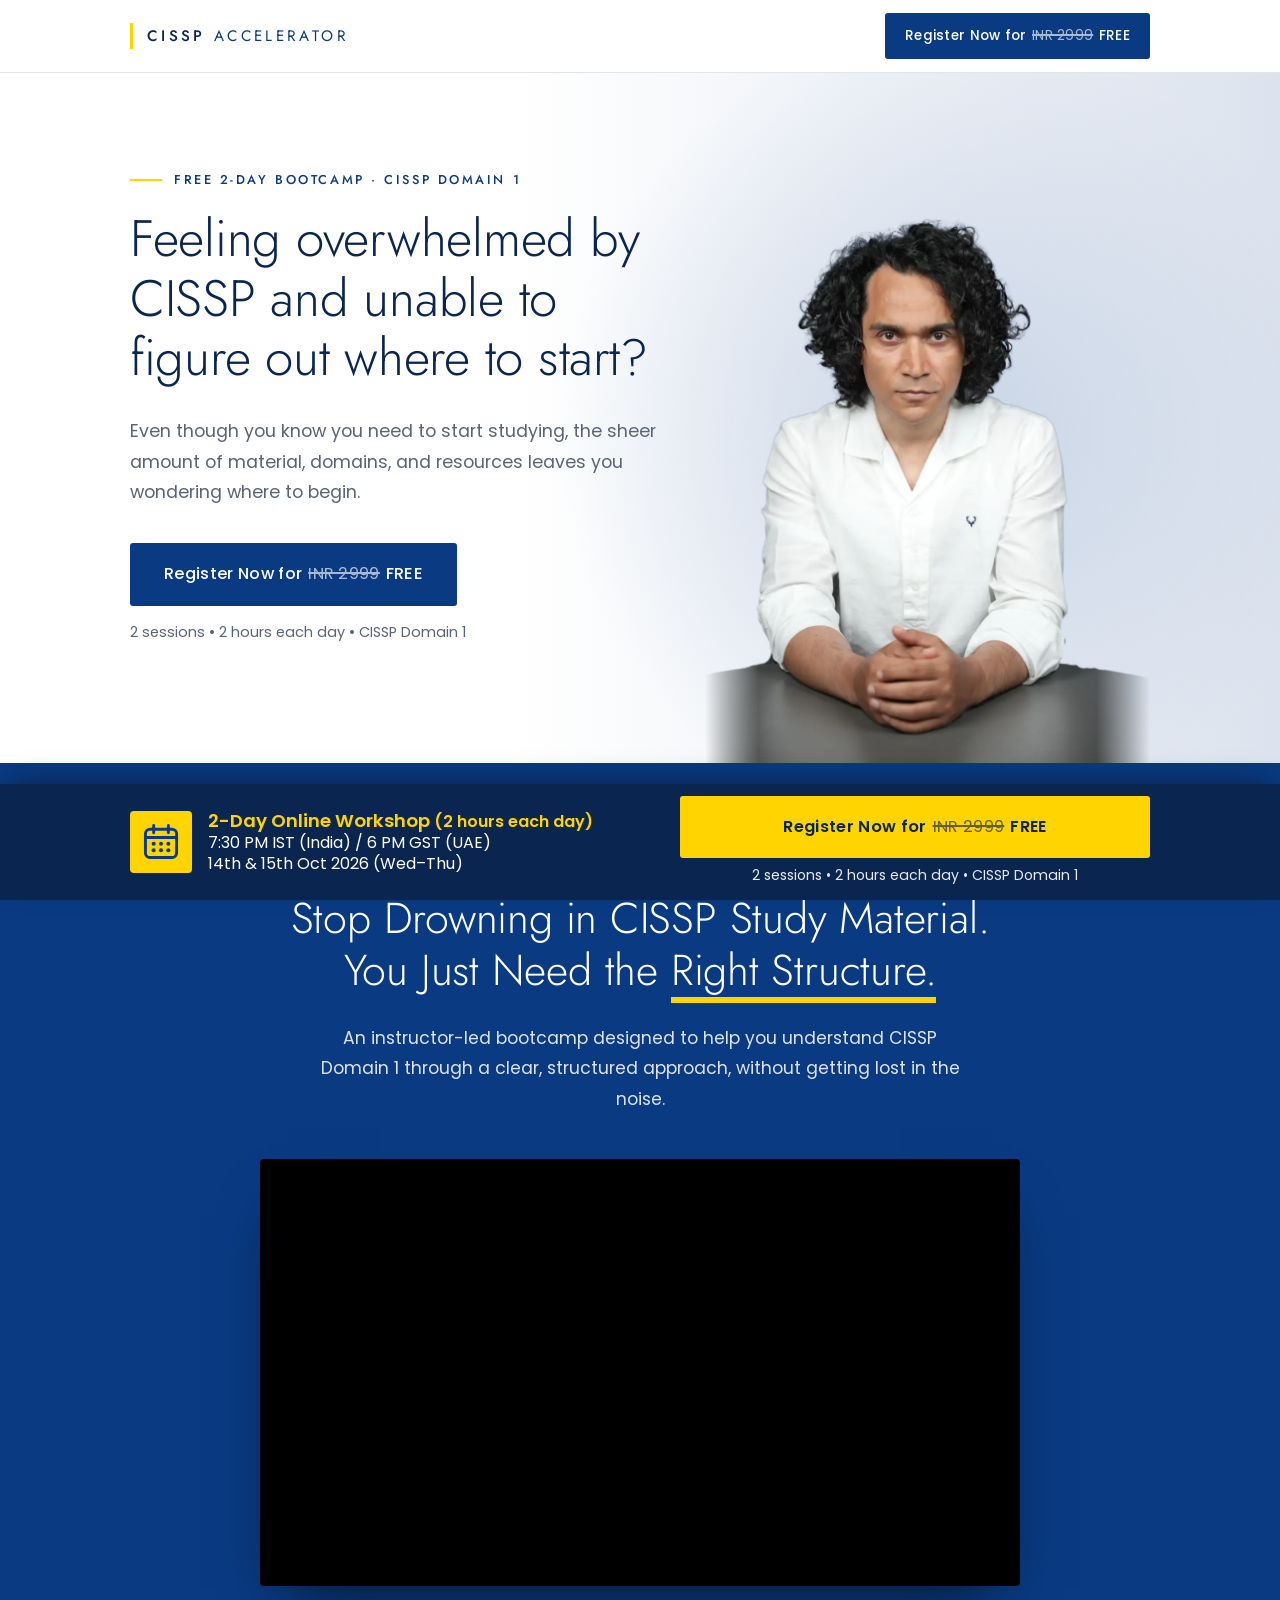
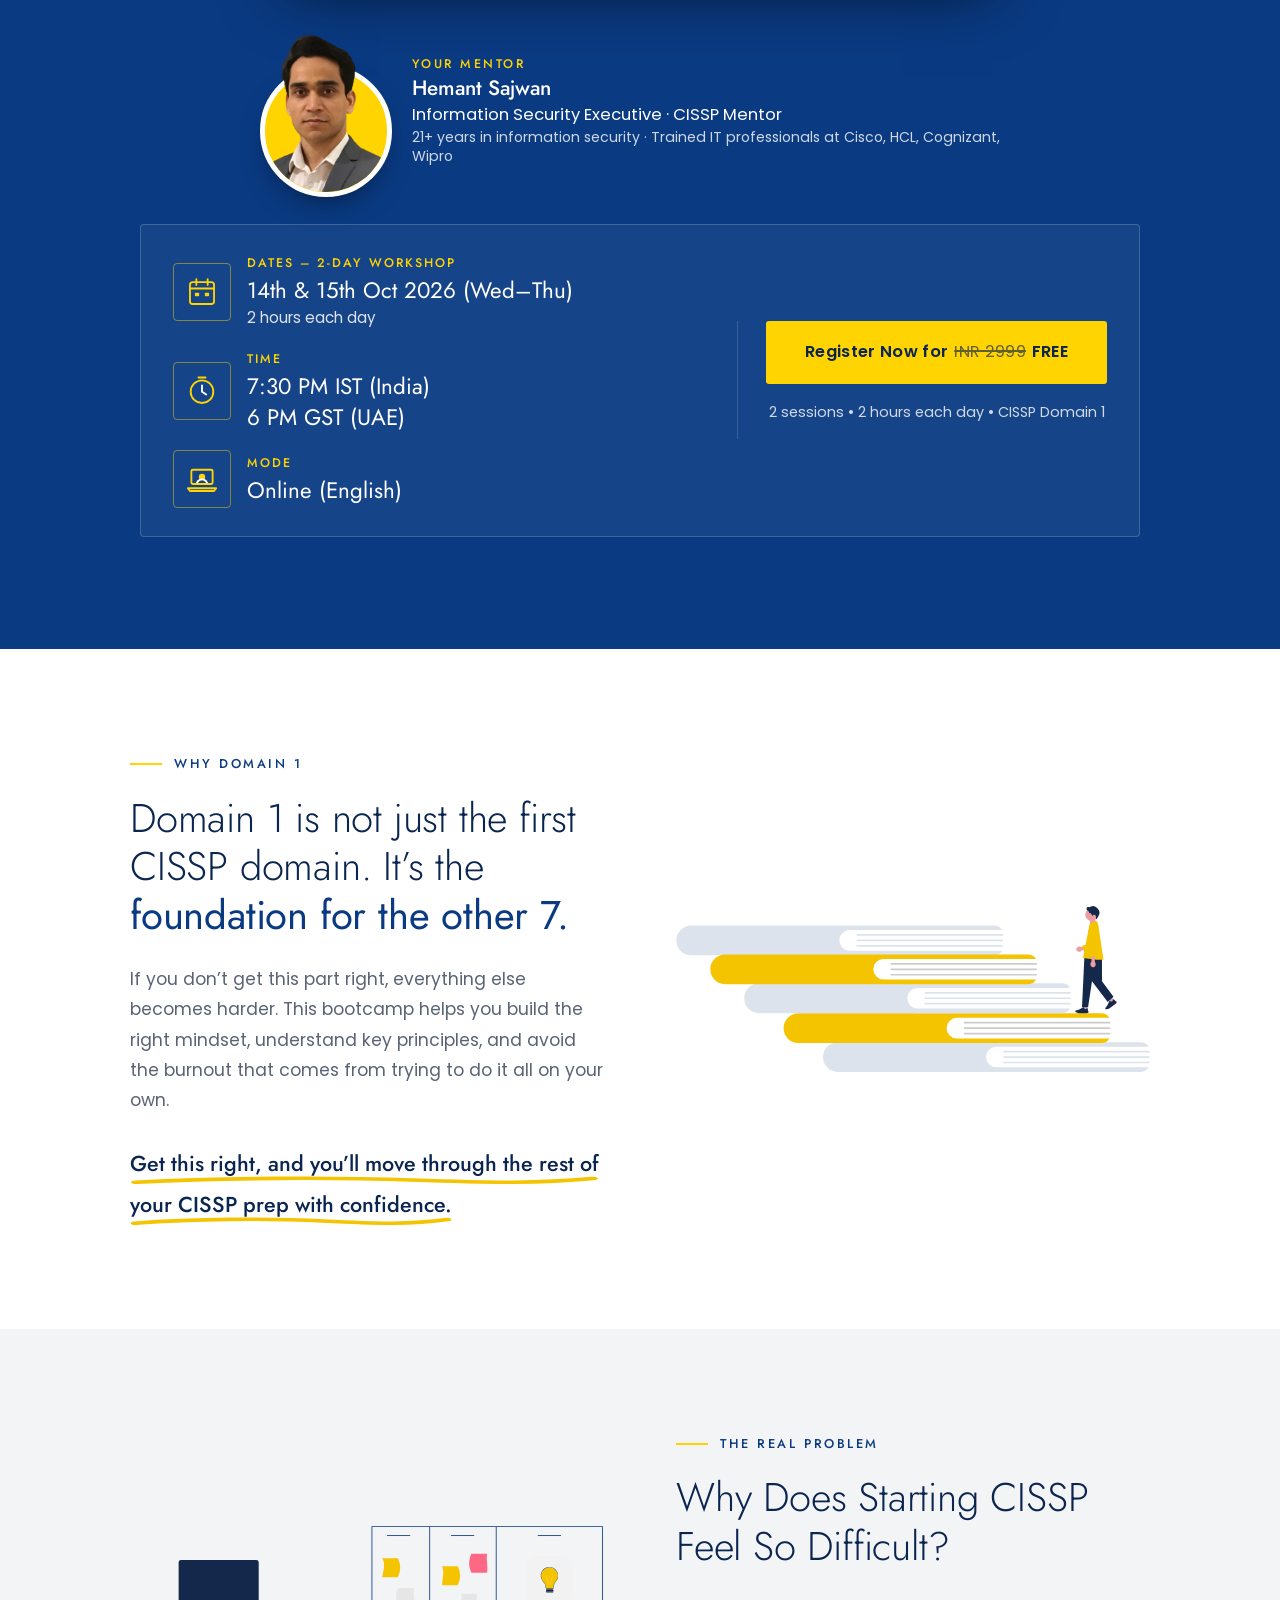
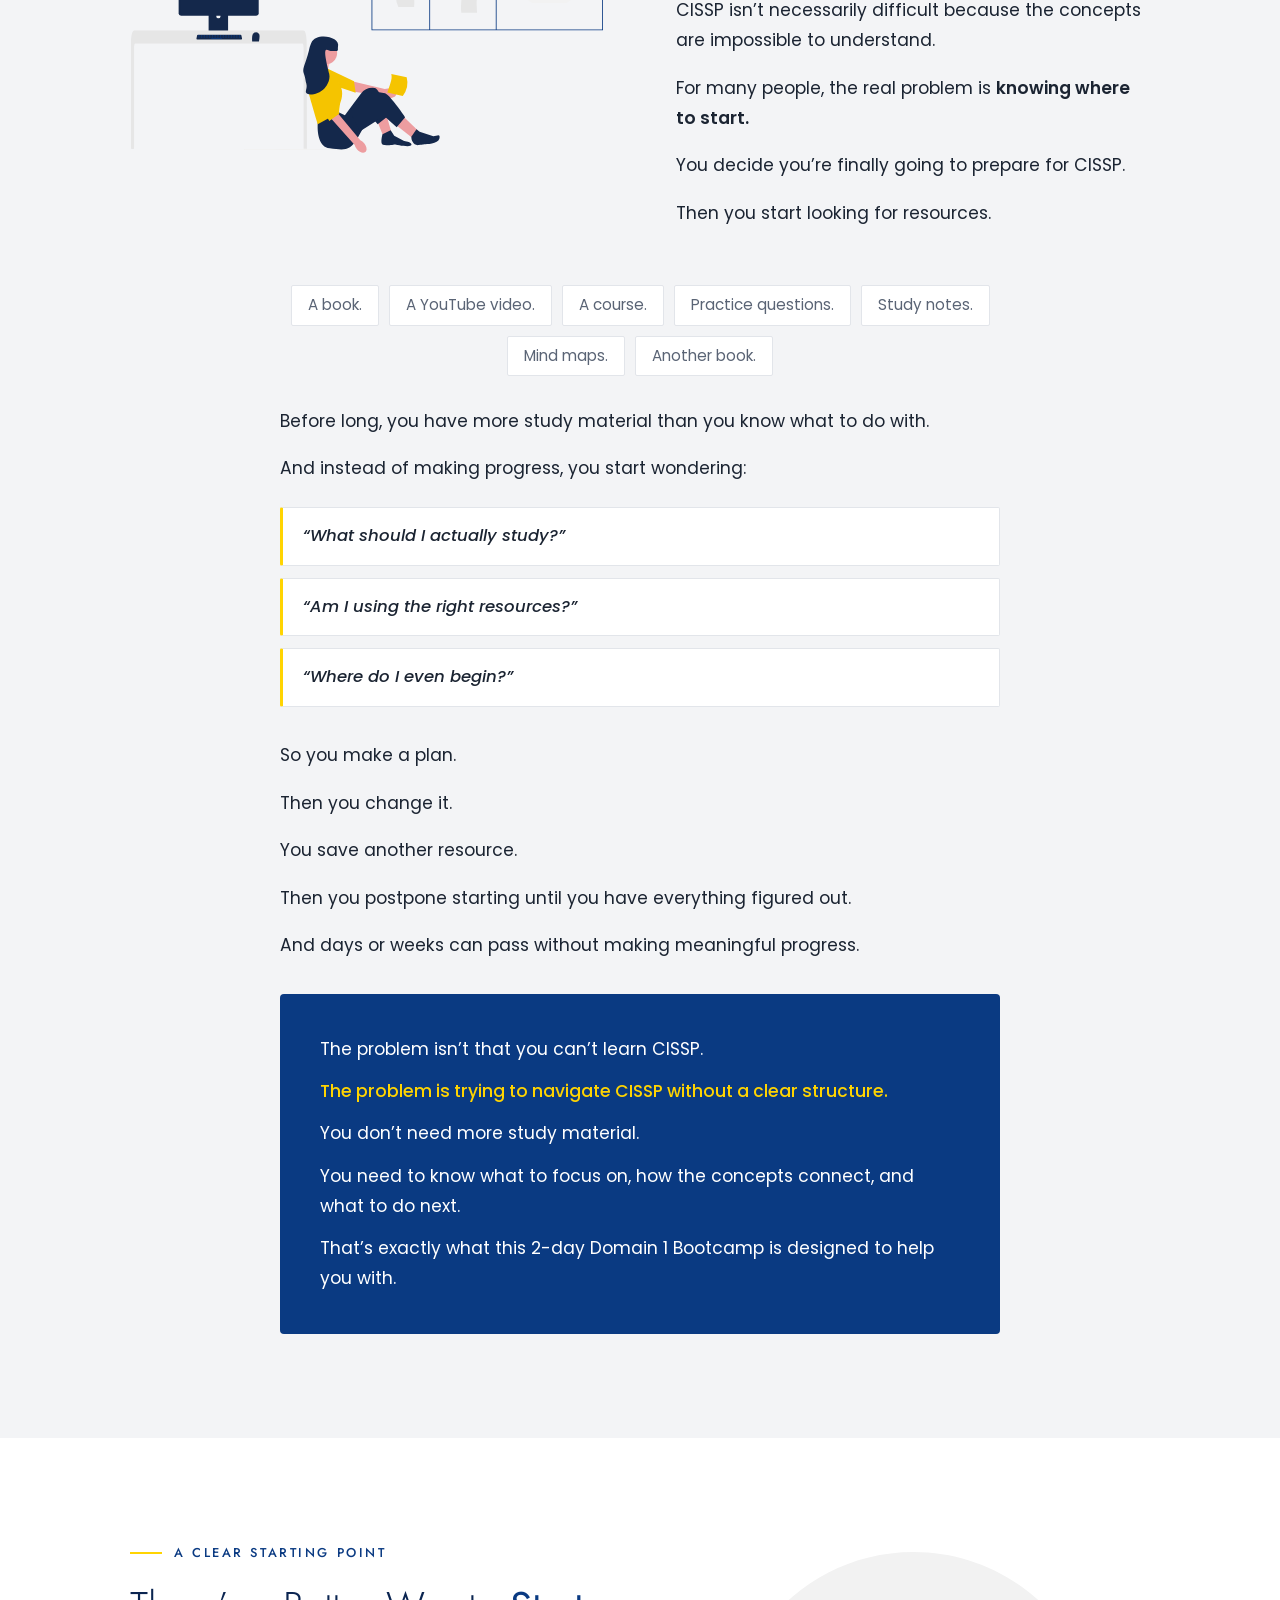
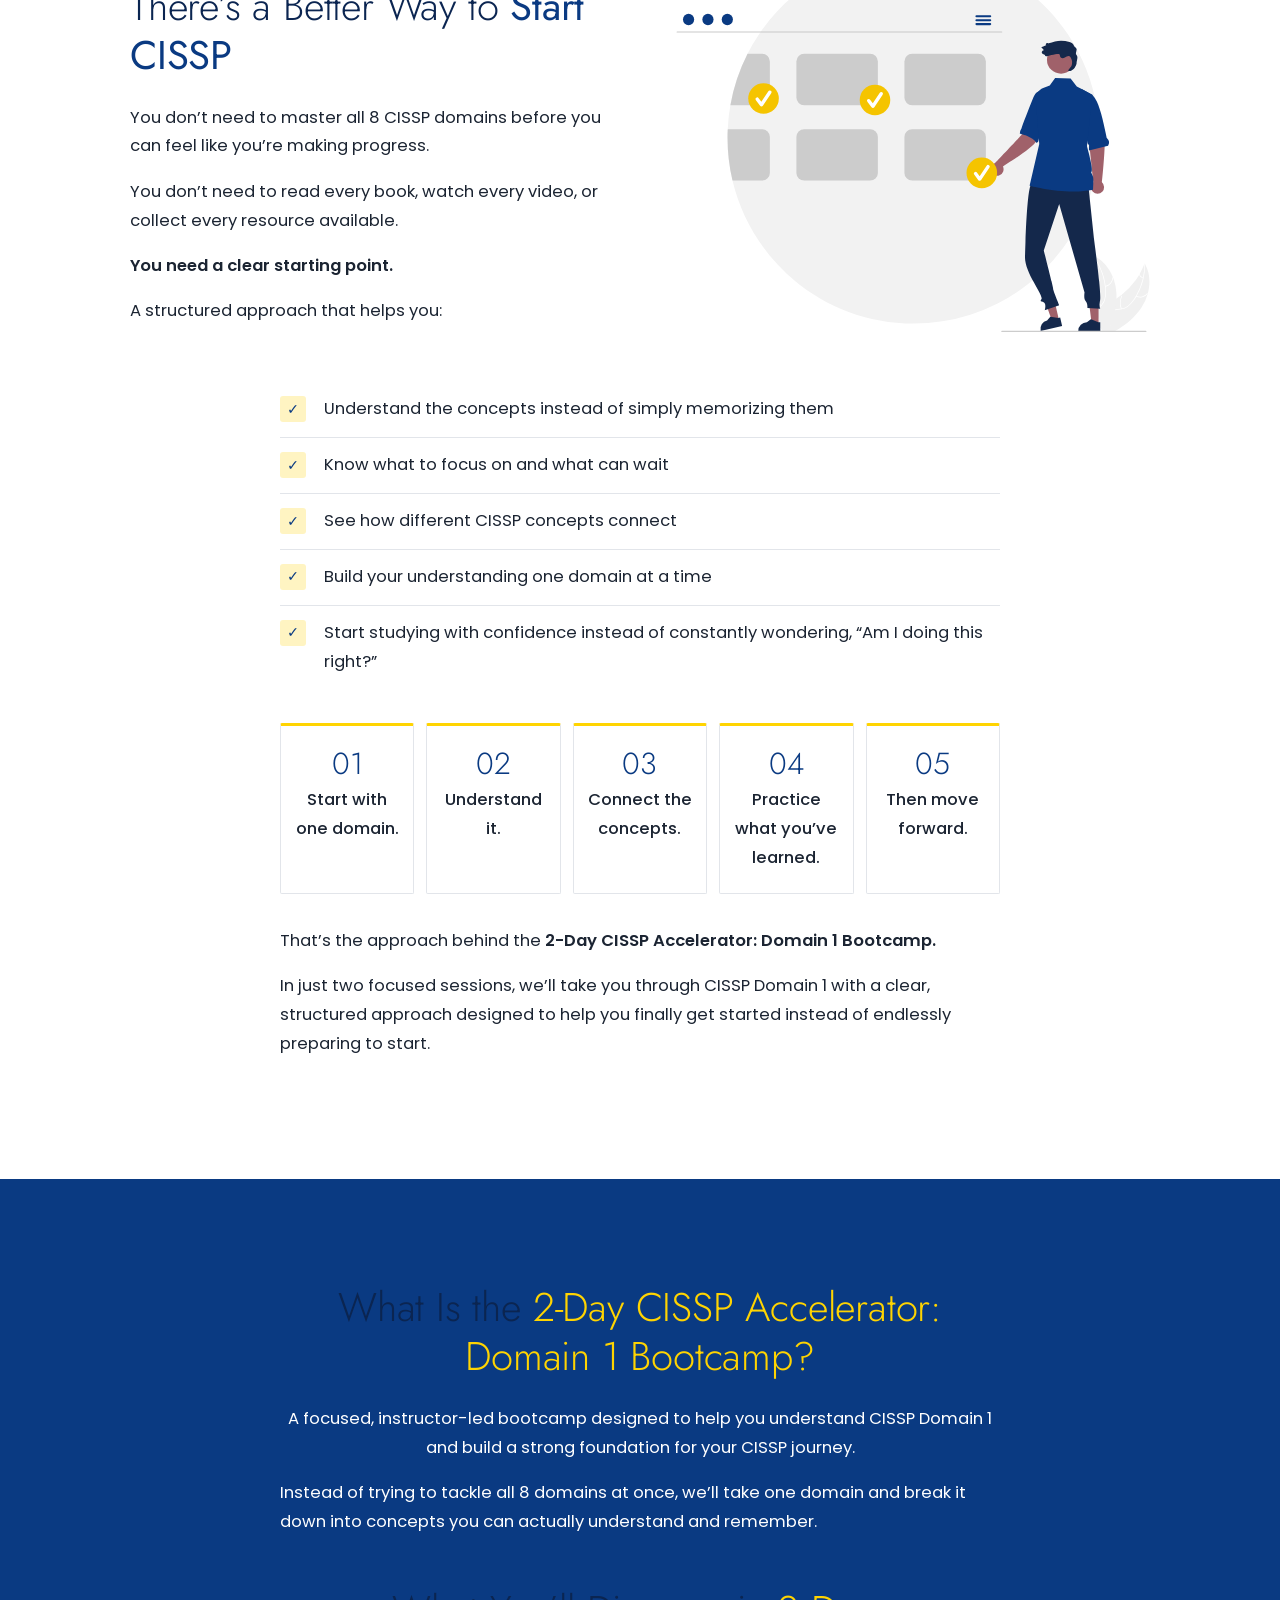
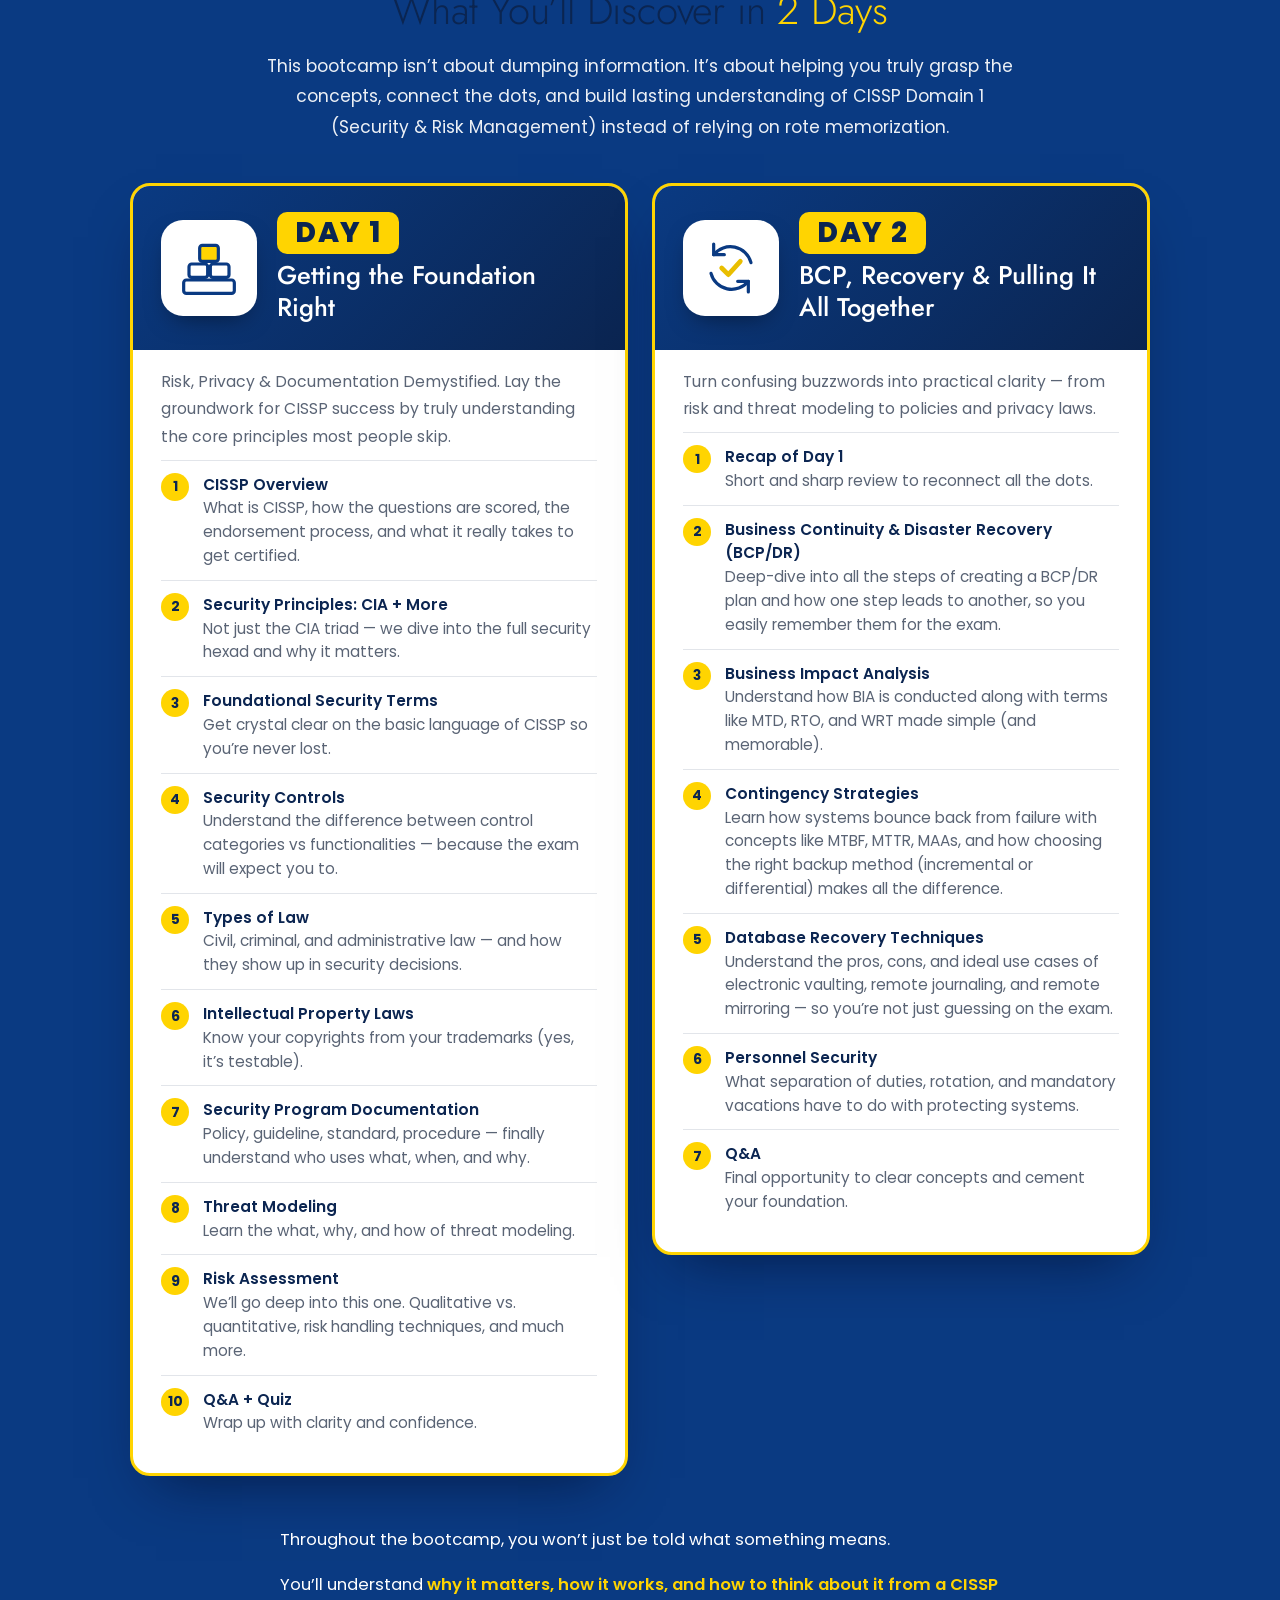
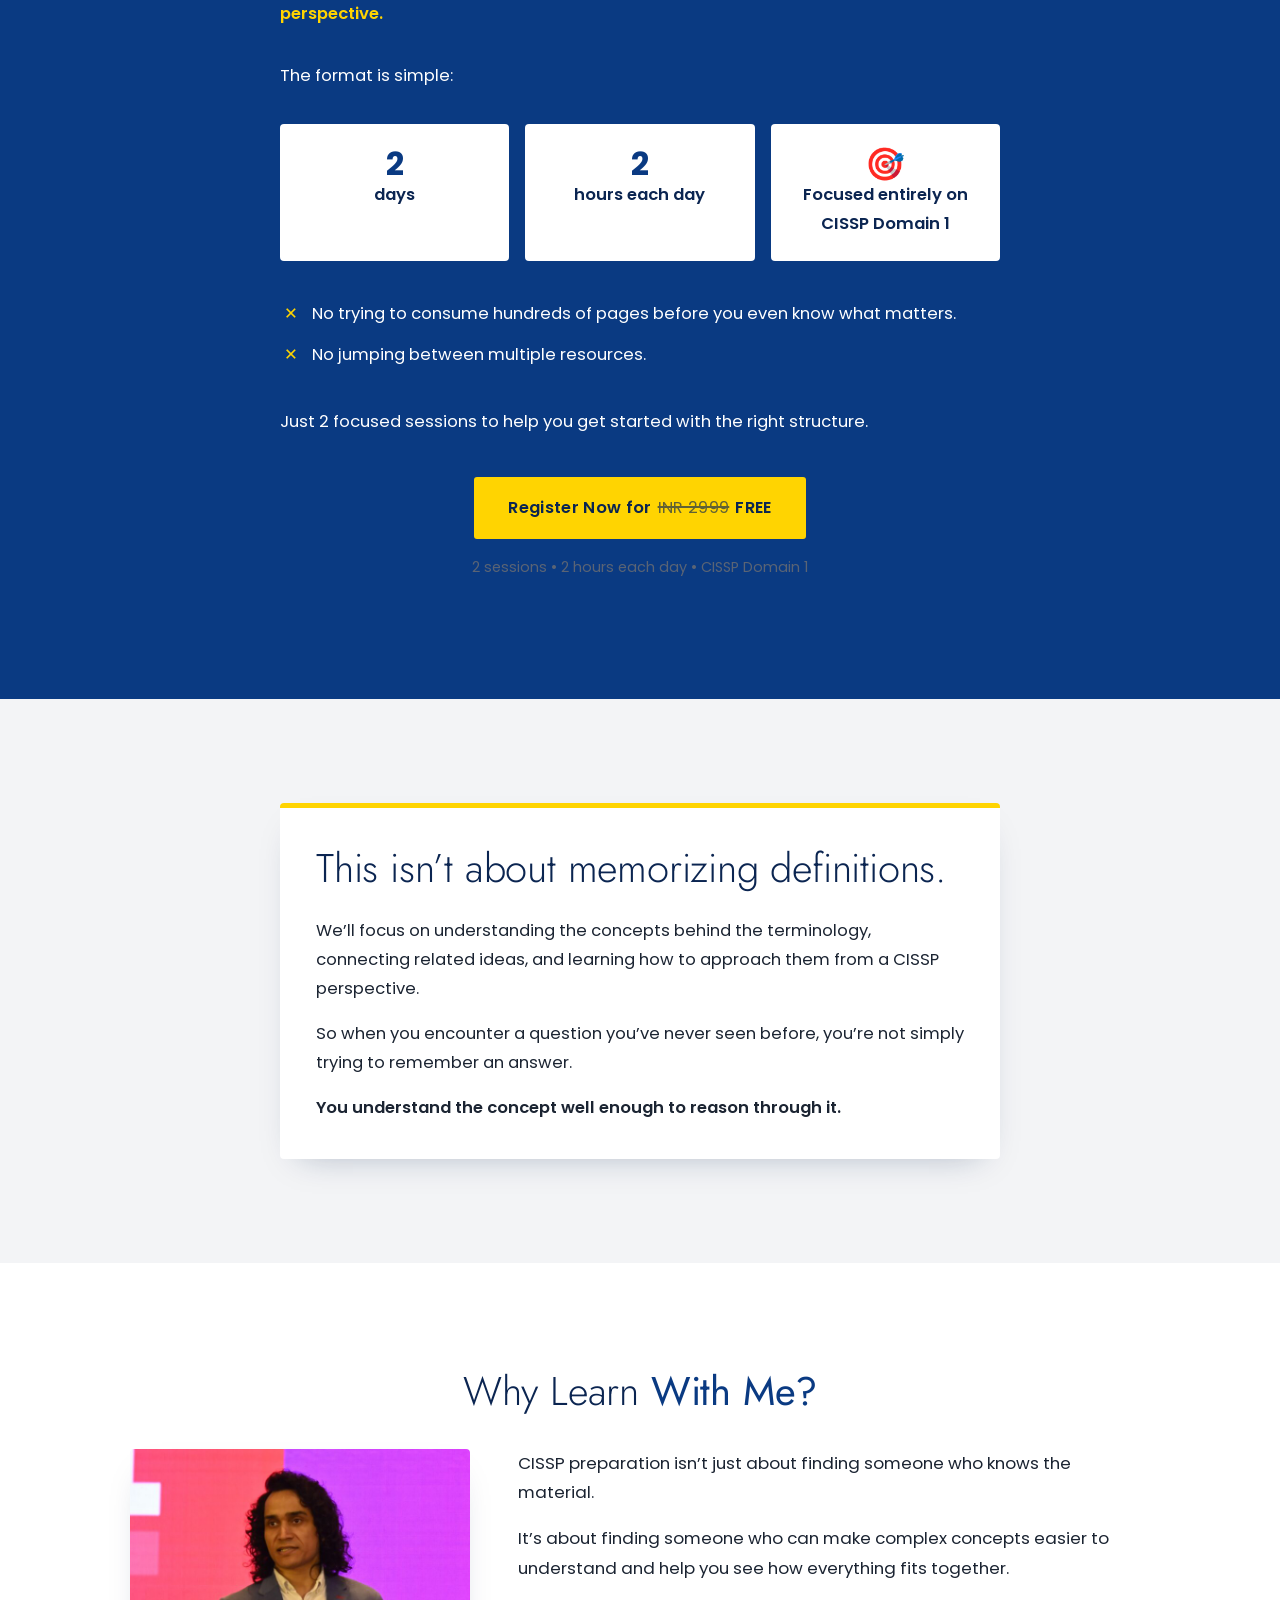
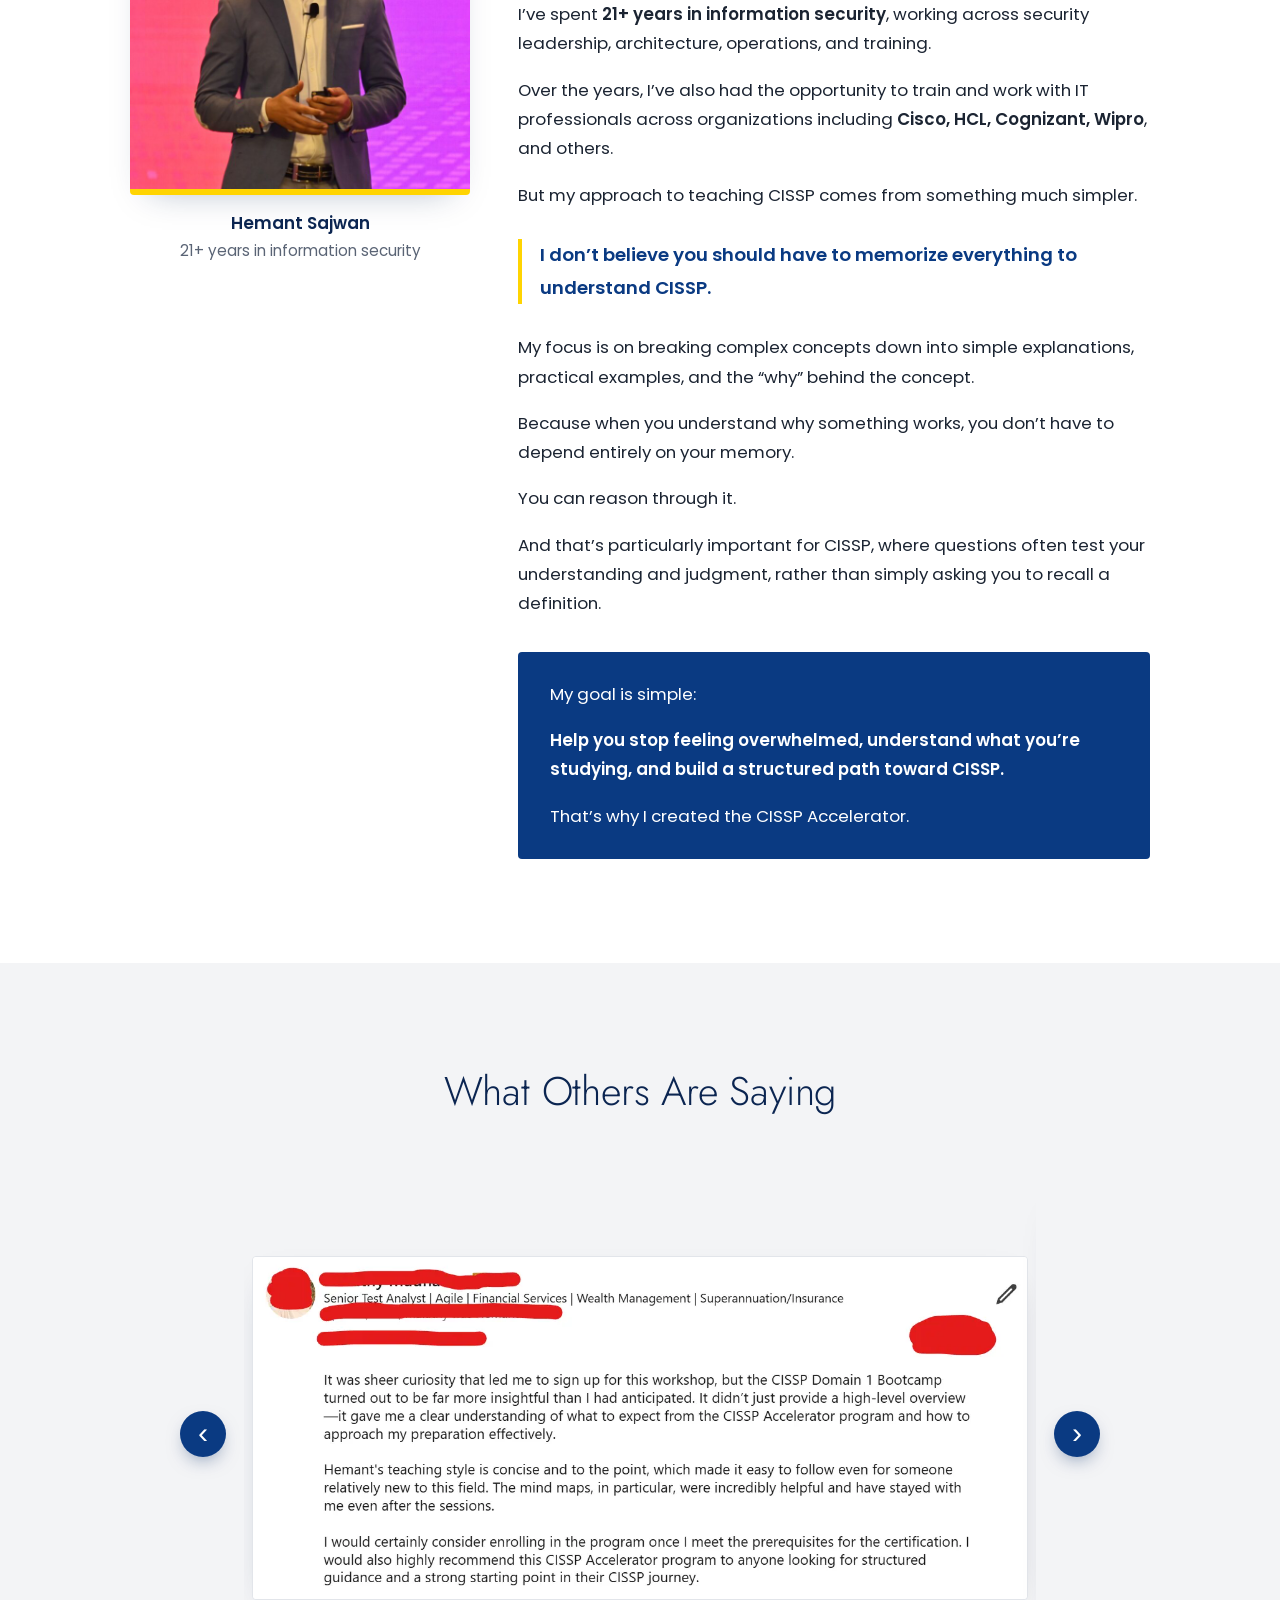
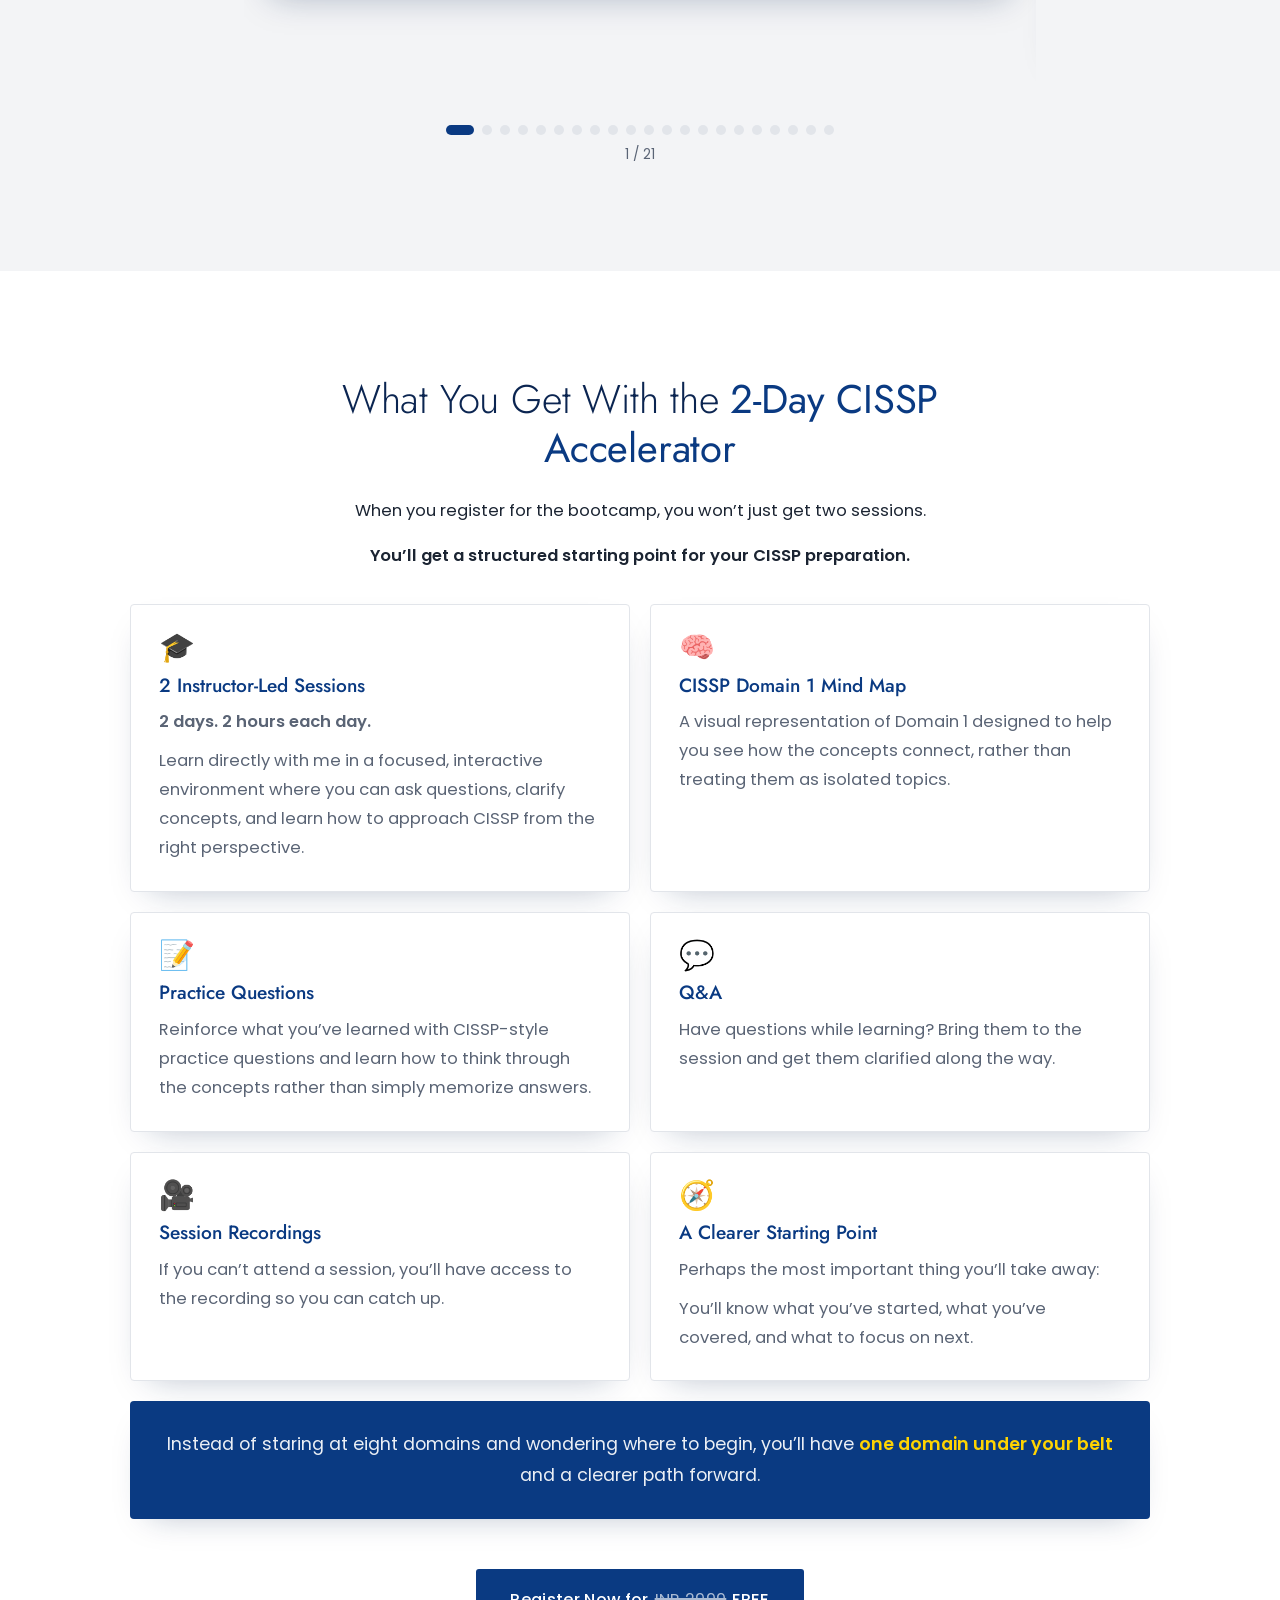
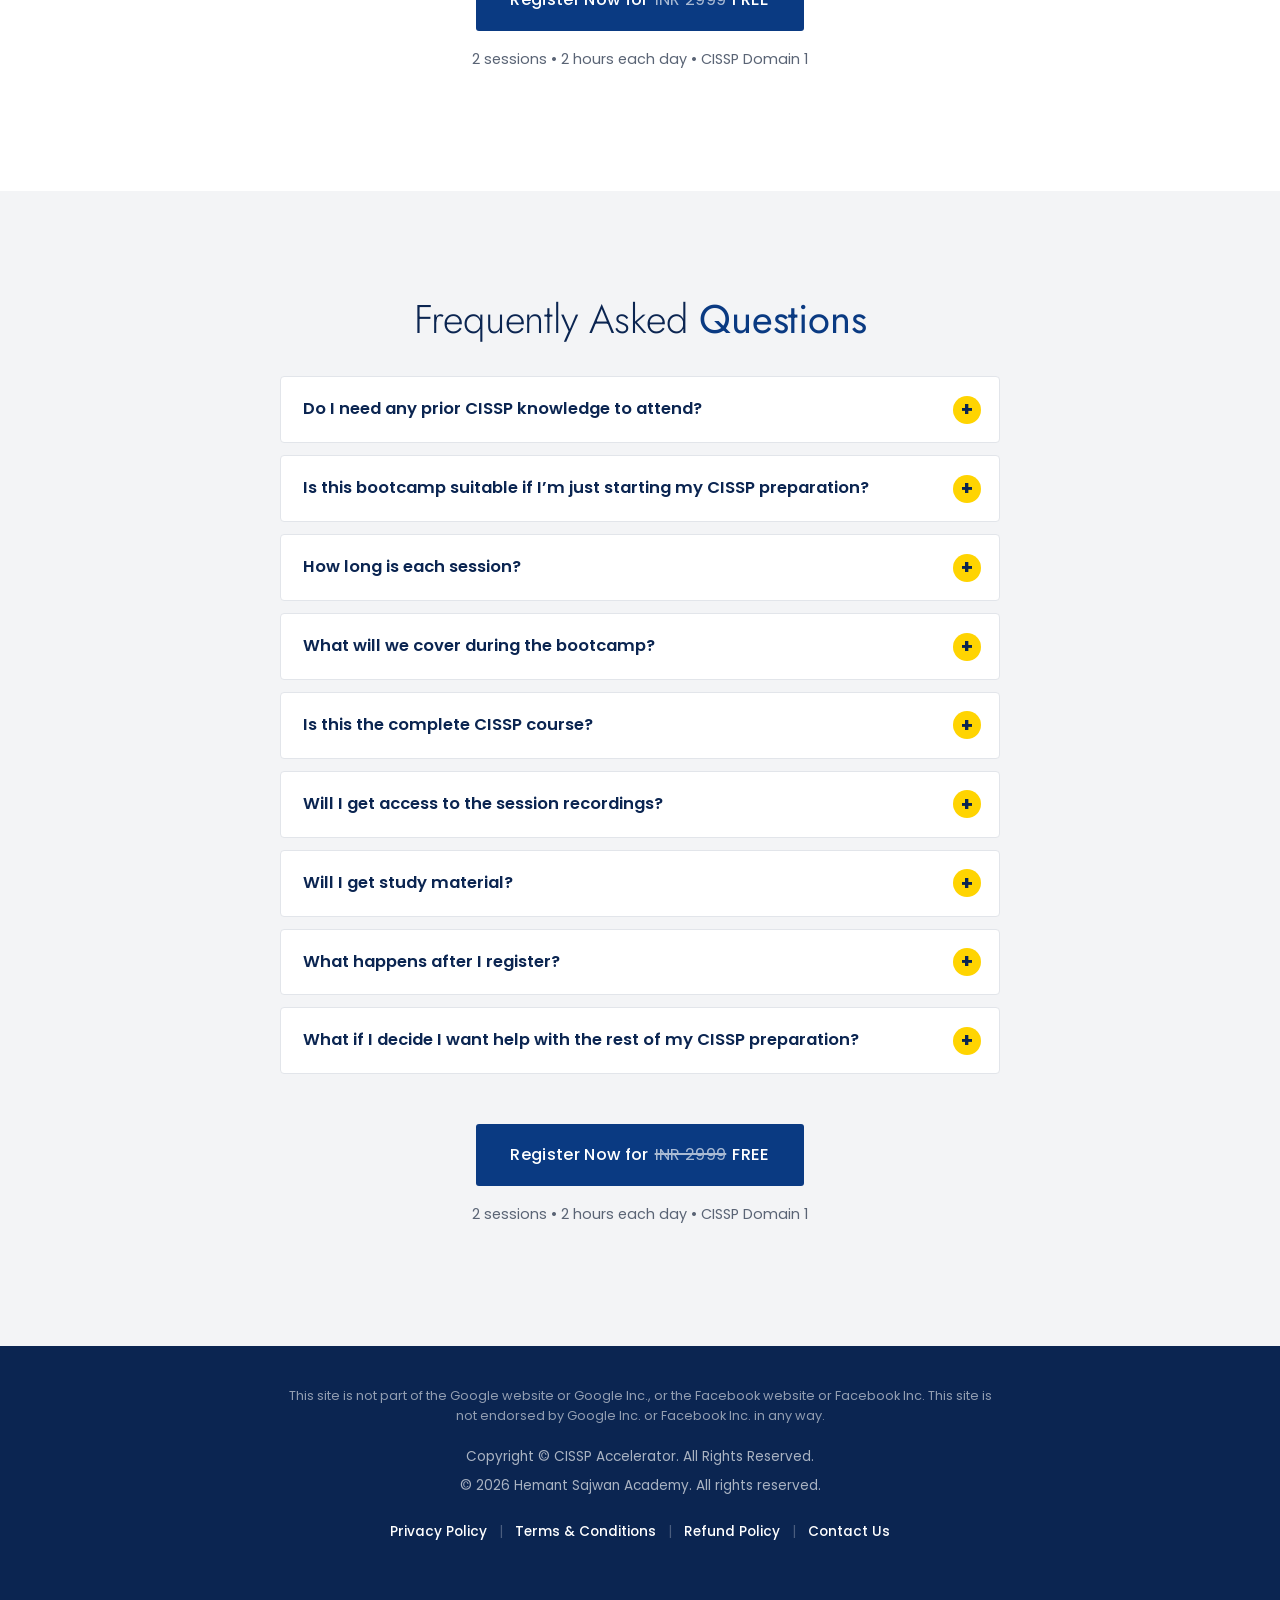
==== commit de4b3202: "Design preview: hero uses Hemant's cut-out photo, sample-style (text left, photo right) Co-Authored-" ====
--- a/bootcamp-free-preview/index.html
+++ b/bootcamp-free-preview/index.html
@@ -93,7 +93,7 @@
       <a class="cta" data-register href="#">Register Now for <span class="price"><s>INR 2999</s> FREE</span></a>
       <p class="cta-meta">2 sessions • 2 hours each day • <span class="nowrap">CISSP Domain 1</span></p>
     </div>
-    <figure class="hero-art"><img src="../images/illustrations/secure-server.svg" alt="" width="826" height="541" /></figure>
+    <figure class="hero-photo"><img src="../images/hemant-hero.webp" alt="Hemant Sajwan, CISSP mentor" width="895" height="1100" fetchpriority="high" /></figure>
   </div>
 </header>
 
--- a/bootcamp-v2.css
+++ b/bootcamp-v2.css
@@ -74,6 +74,22 @@
 }
 .v2 .hero-sub { font-size: 1.1rem; color: var(--ink-soft); opacity: 1; max-width: 560px; margin: 0 0 2em; }
 .v2 .hero-copy .cta-meta { margin-top: 14px; }
+/* hero photo (like the sample): text left, photo right, standing on the bottom edge of the hero */
+.v2 .hero:has(.hero-photo) {
+  padding: 0;
+  background:
+    radial-gradient(560px 560px at 75% 52%, #C9D5E6 0%, rgba(201, 213, 230, 0) 72%),
+    linear-gradient(90deg, #fff 0%, #fff 40%, #DCE3EE 100%);
+}
+.v2 .hero:has(.hero-photo) .hero-grid { align-items: end; gap: 32px; }
+.v2 .hero:has(.hero-photo) .hero-copy { padding: 96px 0 104px; align-self: center; }
+.v2 .hero-photo { margin: 0; align-self: end; display: flex; justify-content: center; }
+.v2 .hero-photo img {
+  width: auto; height: auto; max-width: 100%; max-height: 640px;
+  /* soften the left and right ends of the table */
+  -webkit-mask-image: linear-gradient(90deg, transparent 0%, #000 12%, #000 88%, transparent 100%);
+          mask-image: linear-gradient(90deg, transparent 0%, #000 12%, #000 88%, transparent 100%);
+}
 .v2 .hero-art { margin: 0; }
 .v2 .hero-art img { width: 100%; height: auto; }
 
@@ -141,6 +157,9 @@
   .v2 .hero-grid, .v2 .split { grid-template-columns: 1fr; gap: 36px; }
   .v2 .split.reverse > :first-child { order: 0; }
   .v2 .hero-art, .v2 .art { max-width: 420px; margin: 0 auto; }
+  .v2 .hero:has(.hero-photo) .hero-copy { padding: 48px 0 0; }
+  .v2 .hero:has(.hero-photo) { background: linear-gradient(180deg, #fff 0%, #fff 45%, #DCE3EE 100%); }
+  .v2 .hero-photo img { max-height: 420px; }
   .v2 .art img { max-height: 260px; }
   .v2 .brand { font-size: 0.82rem; letter-spacing: 0.16em; }
   .v2 .topbar .container { height: 60px; }
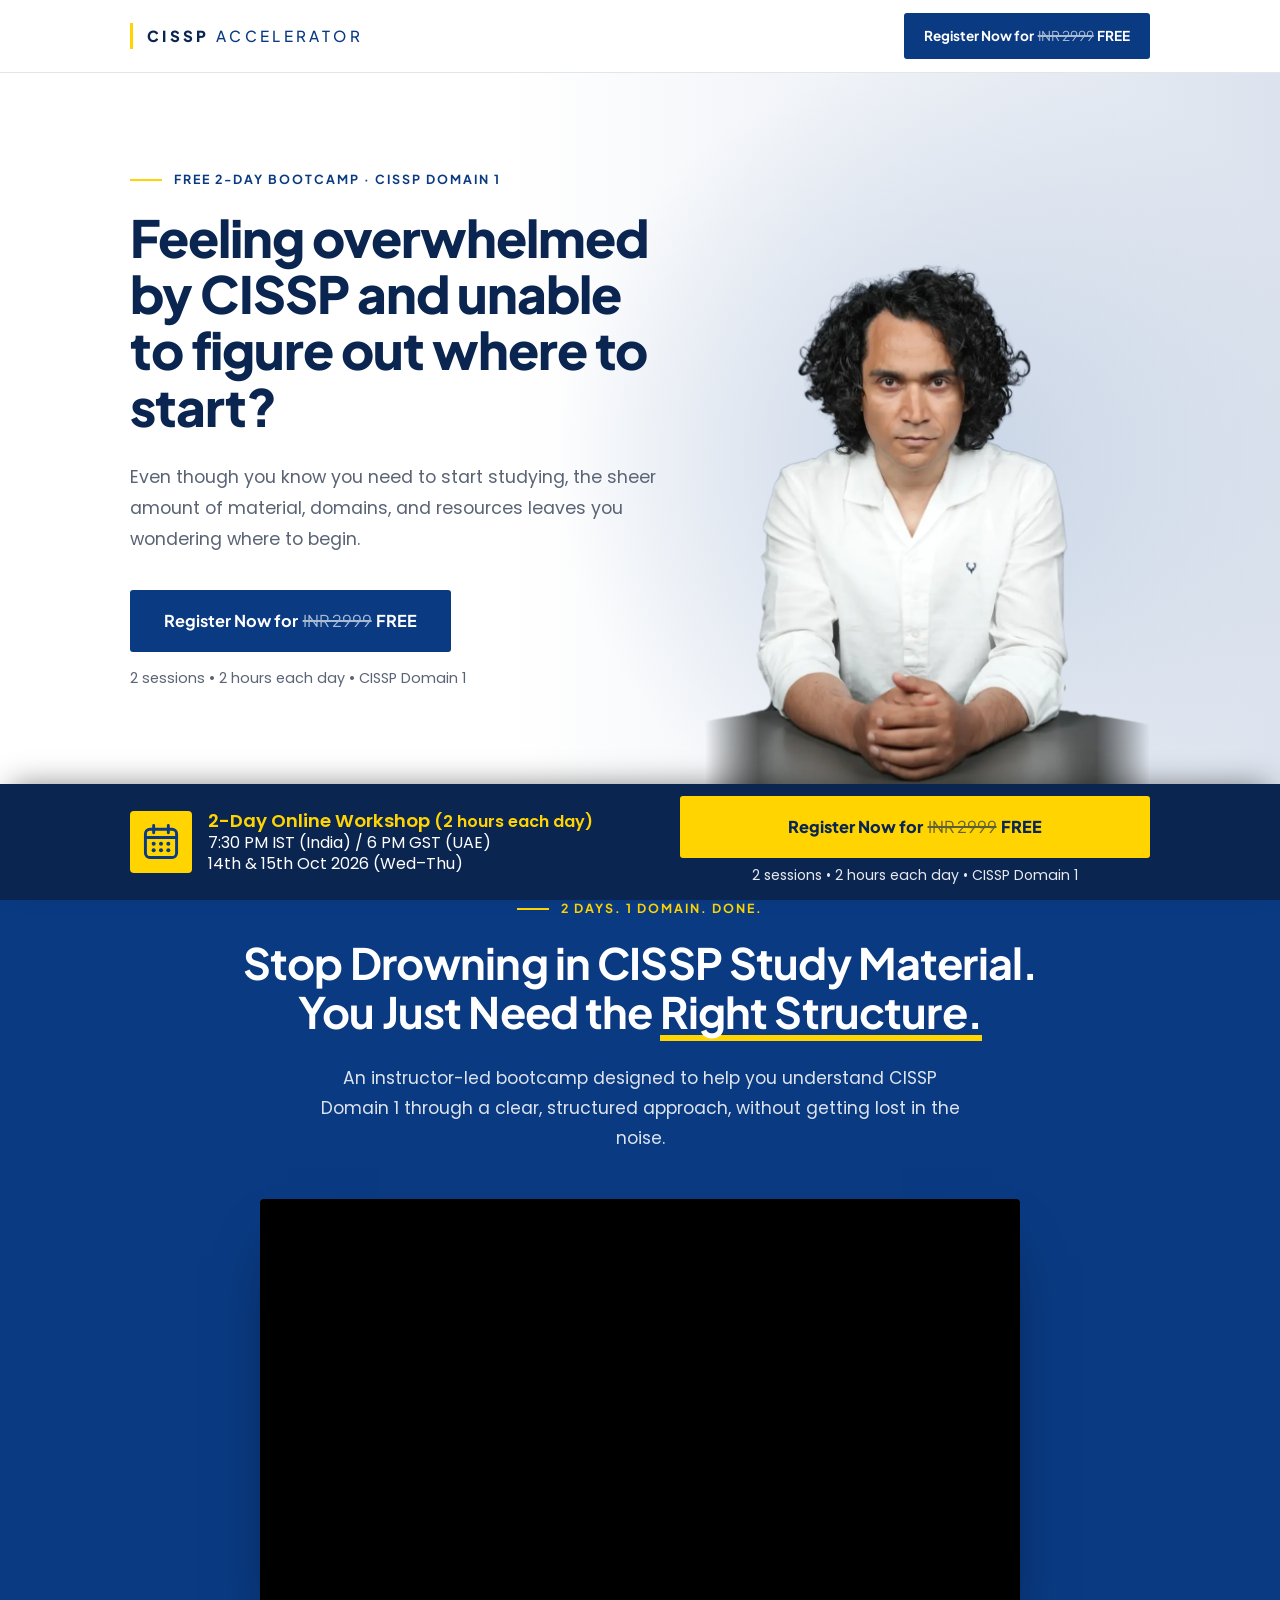
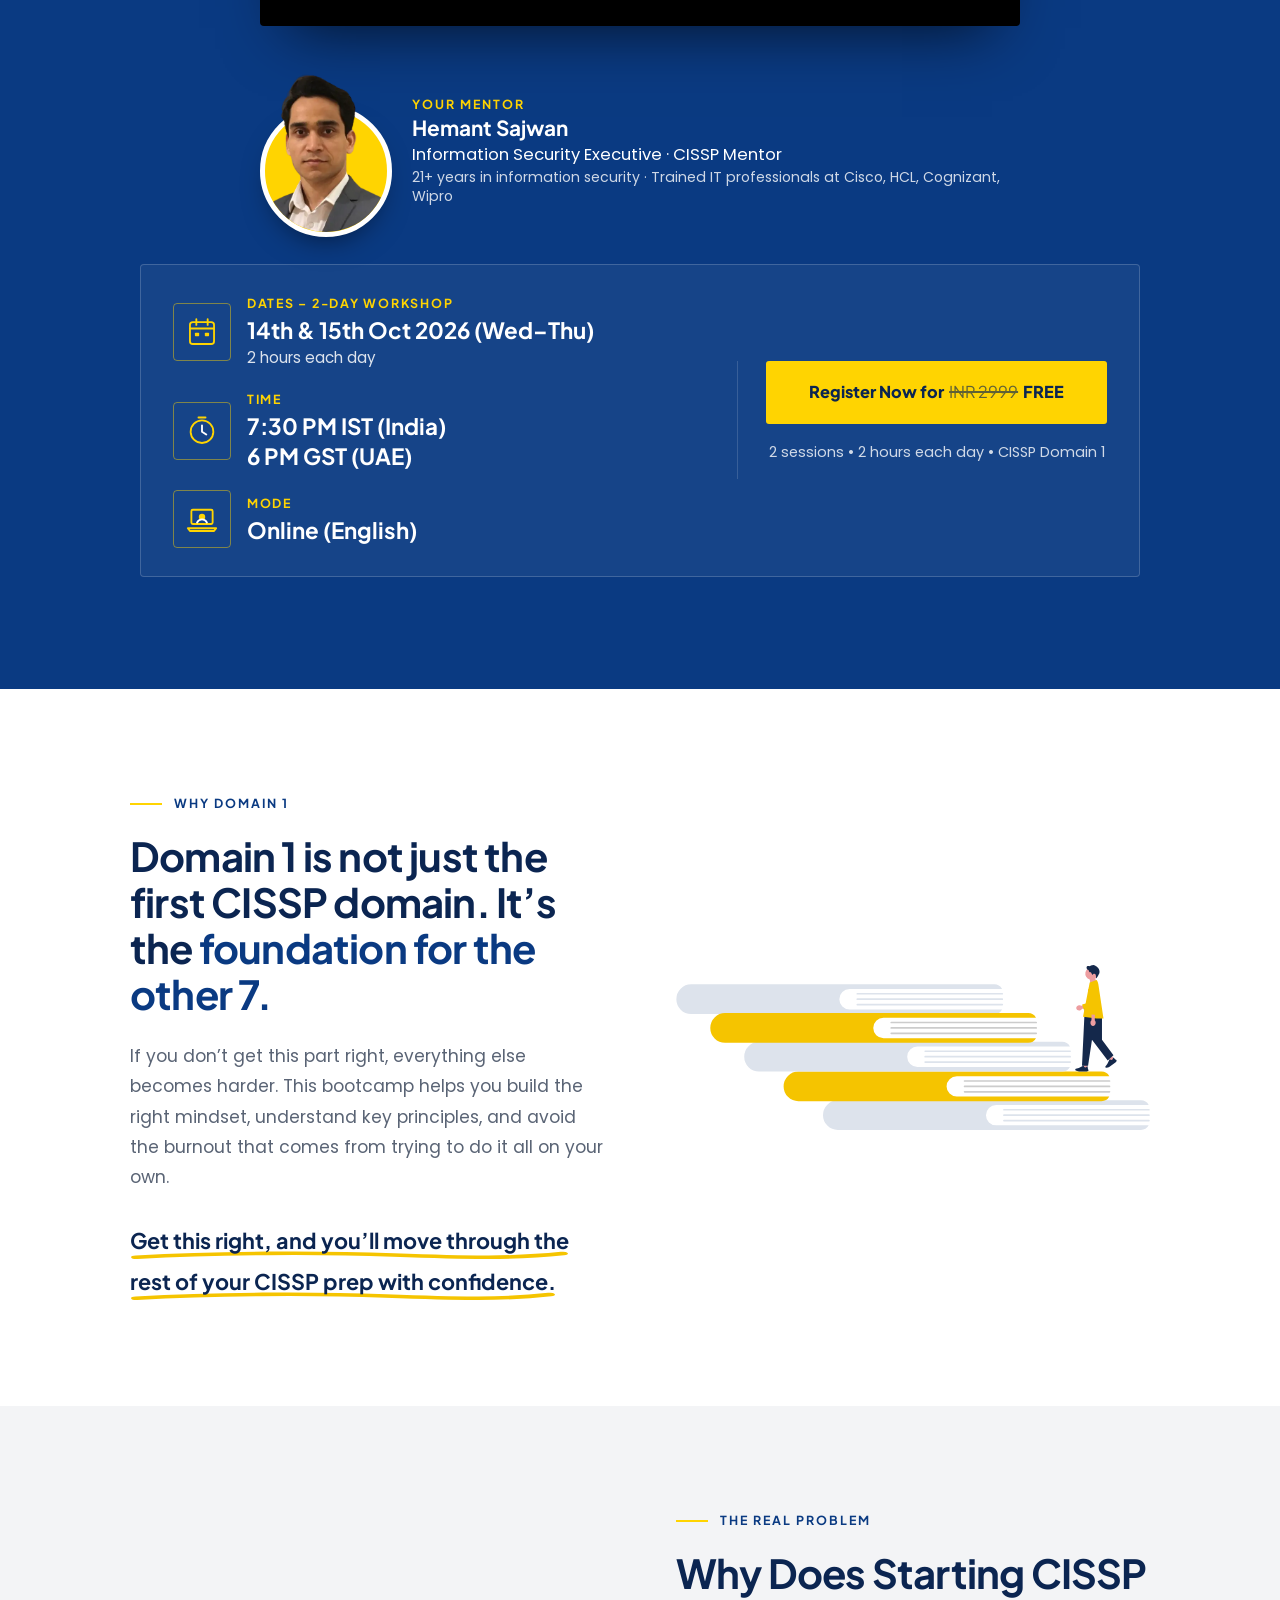
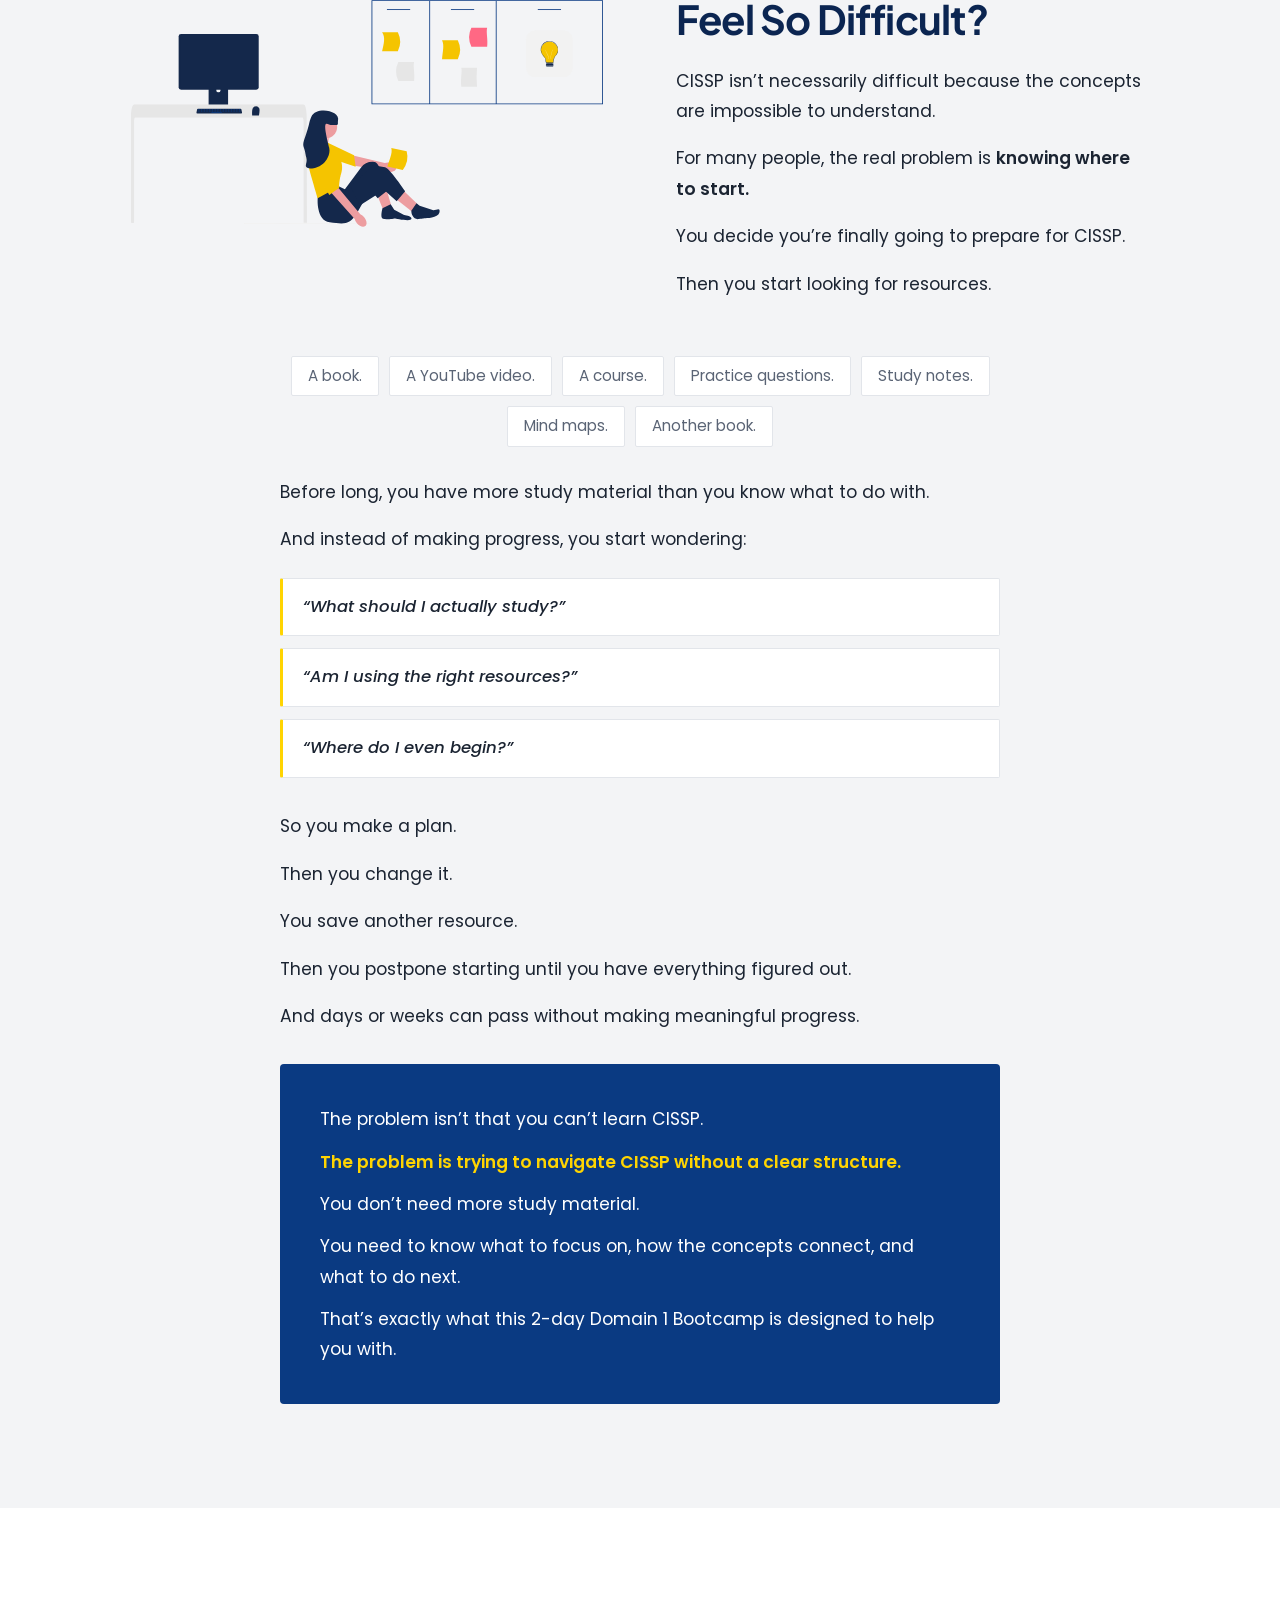
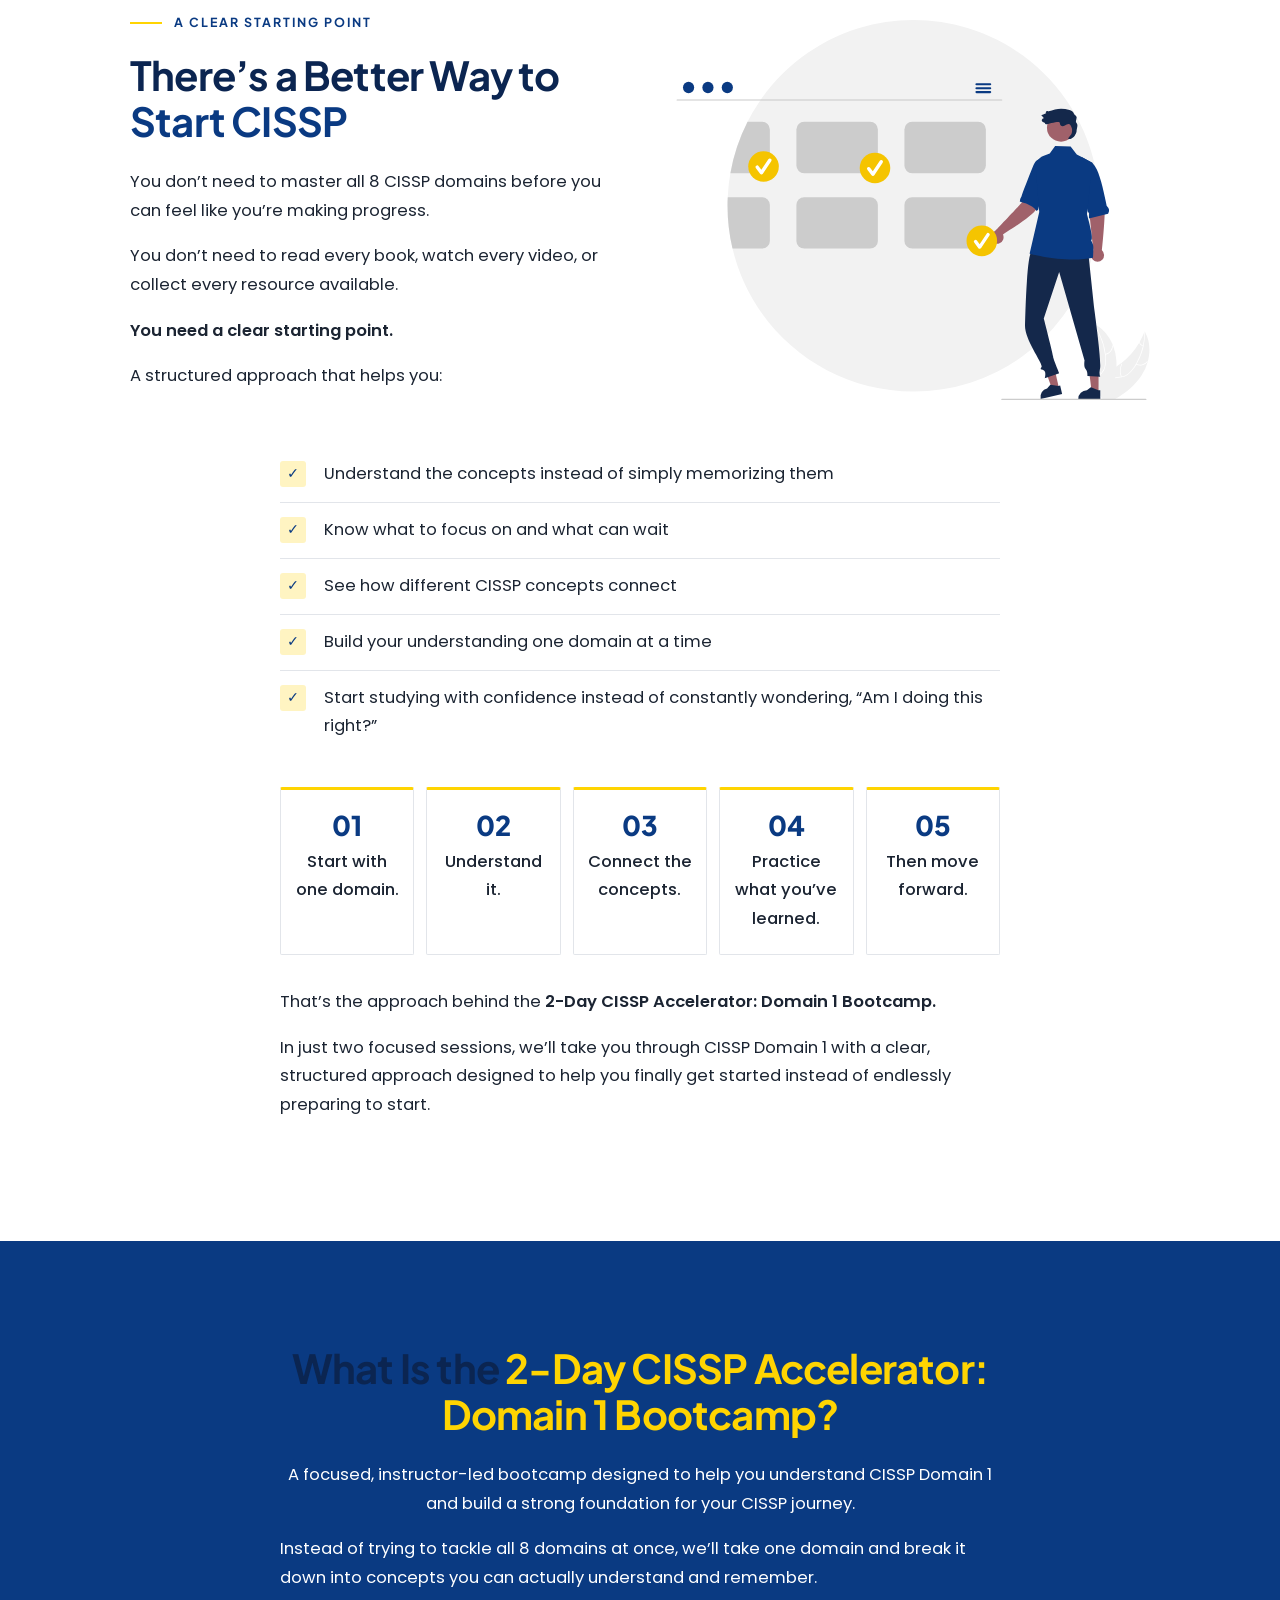
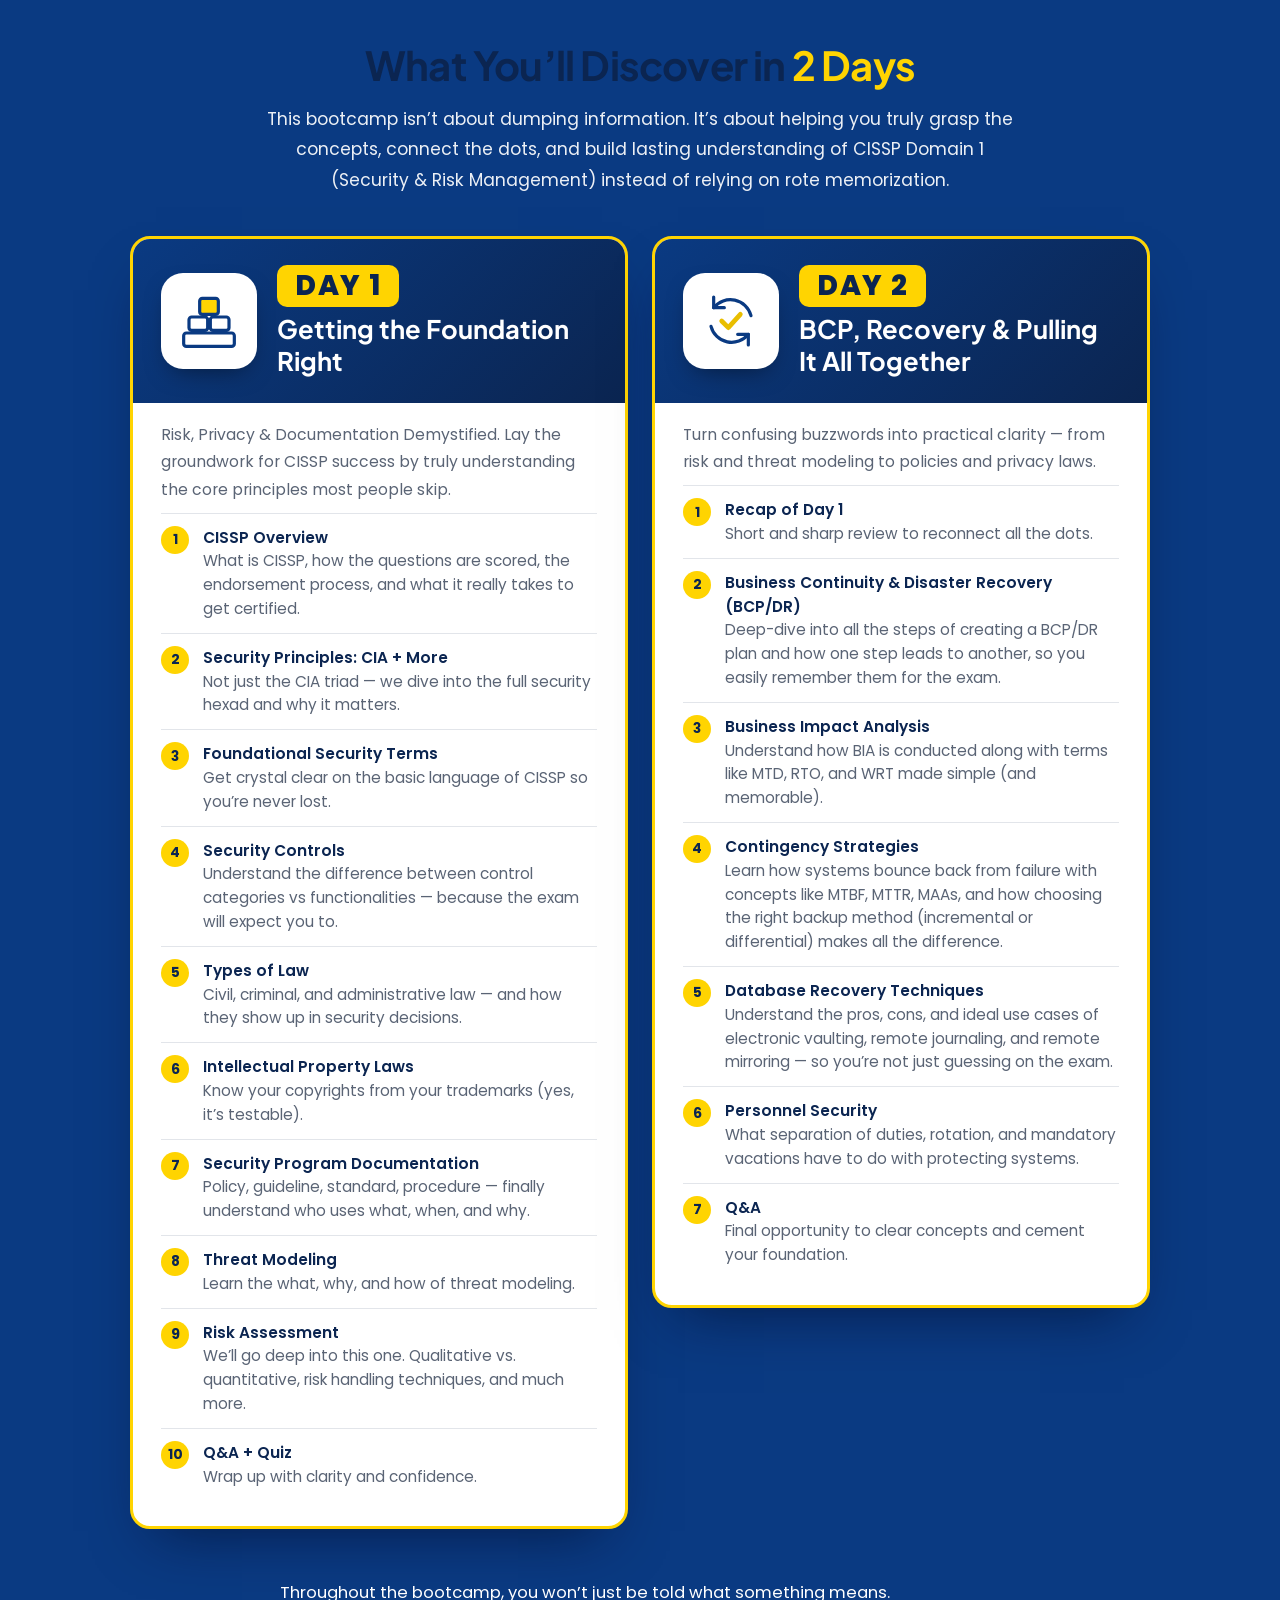
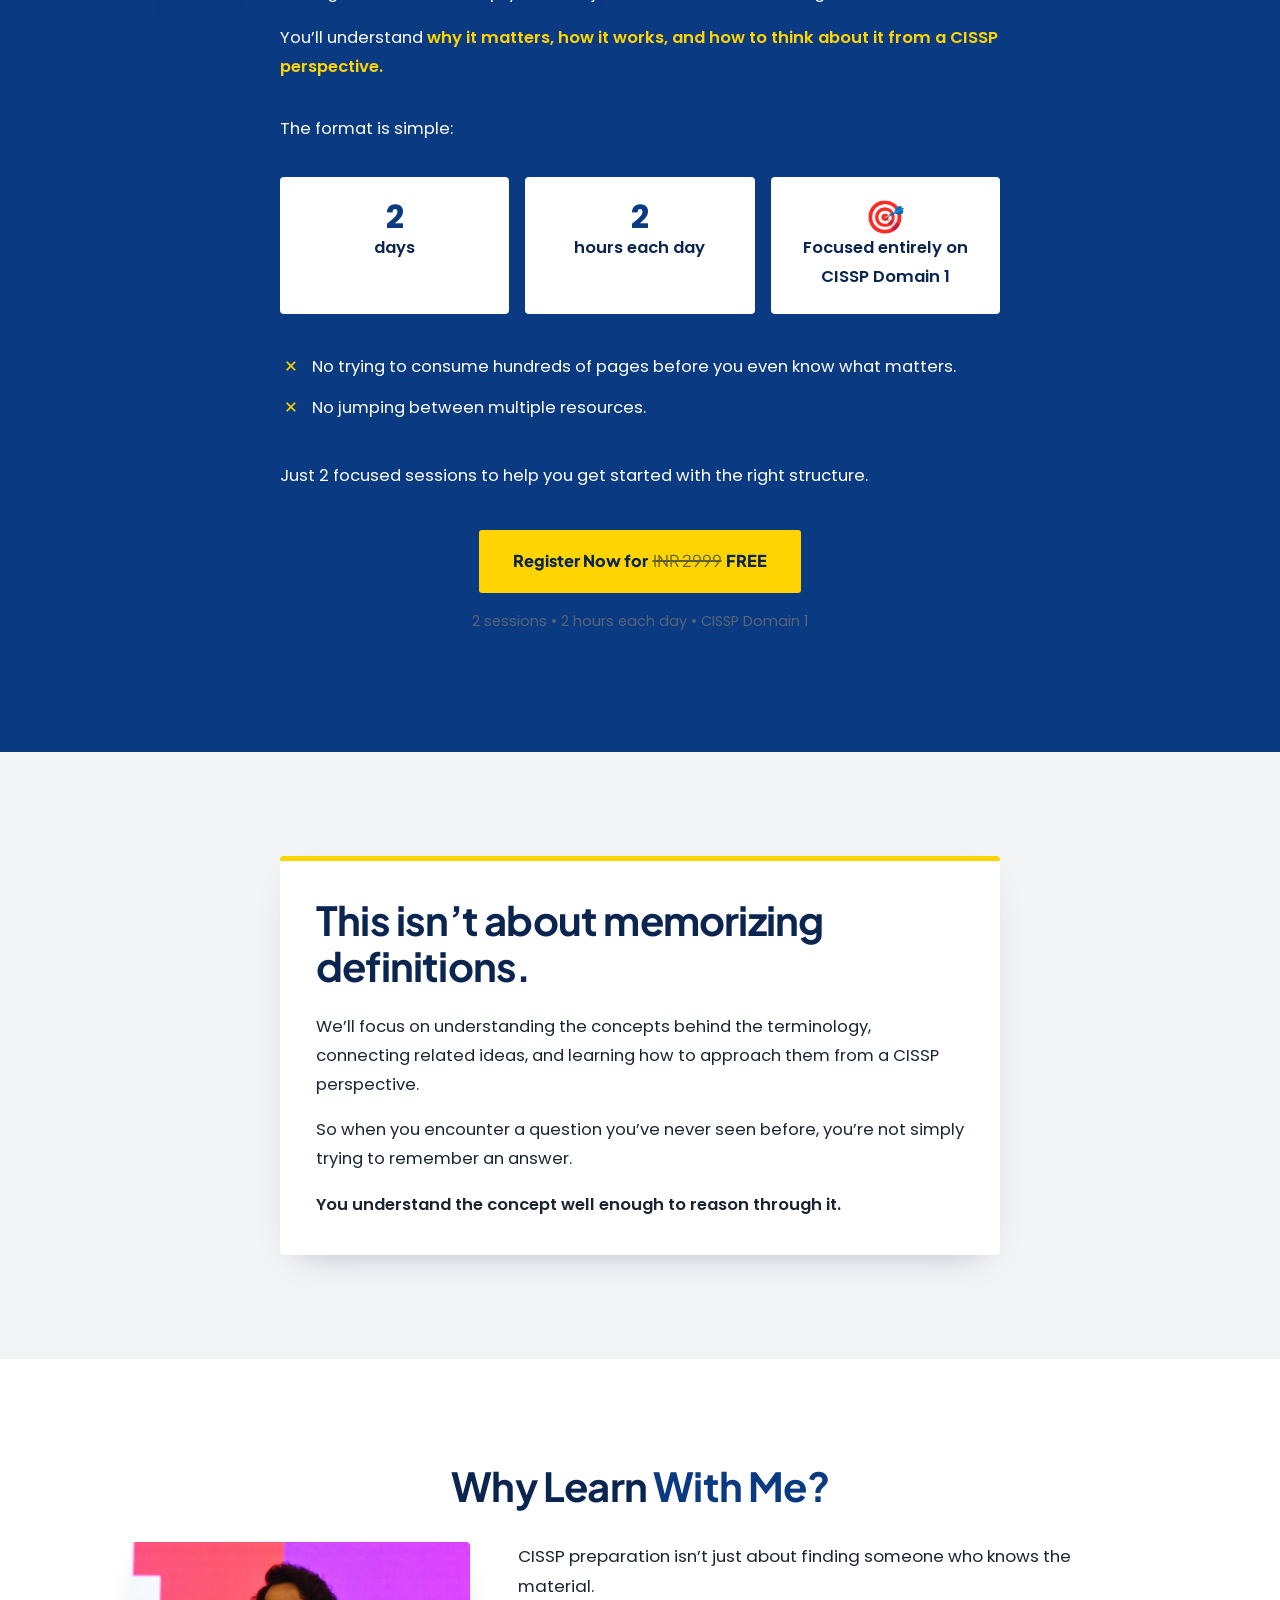
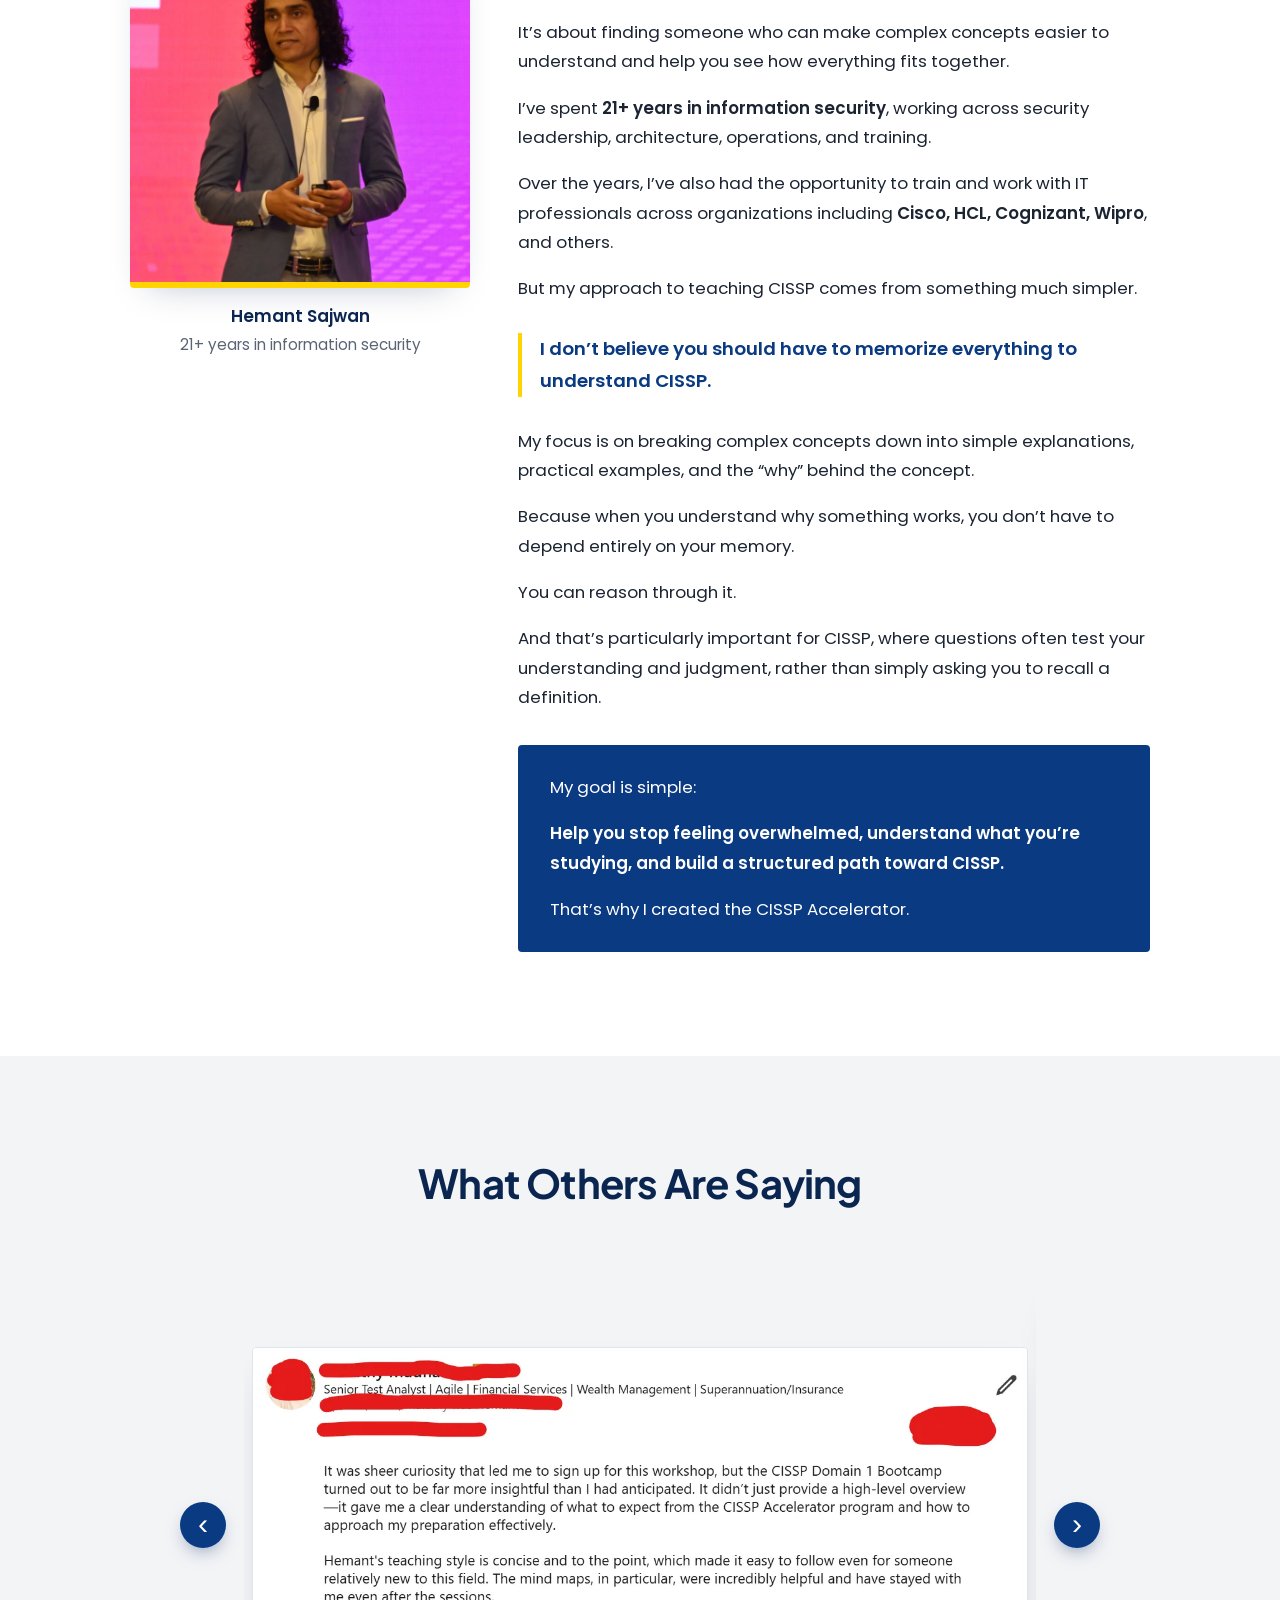
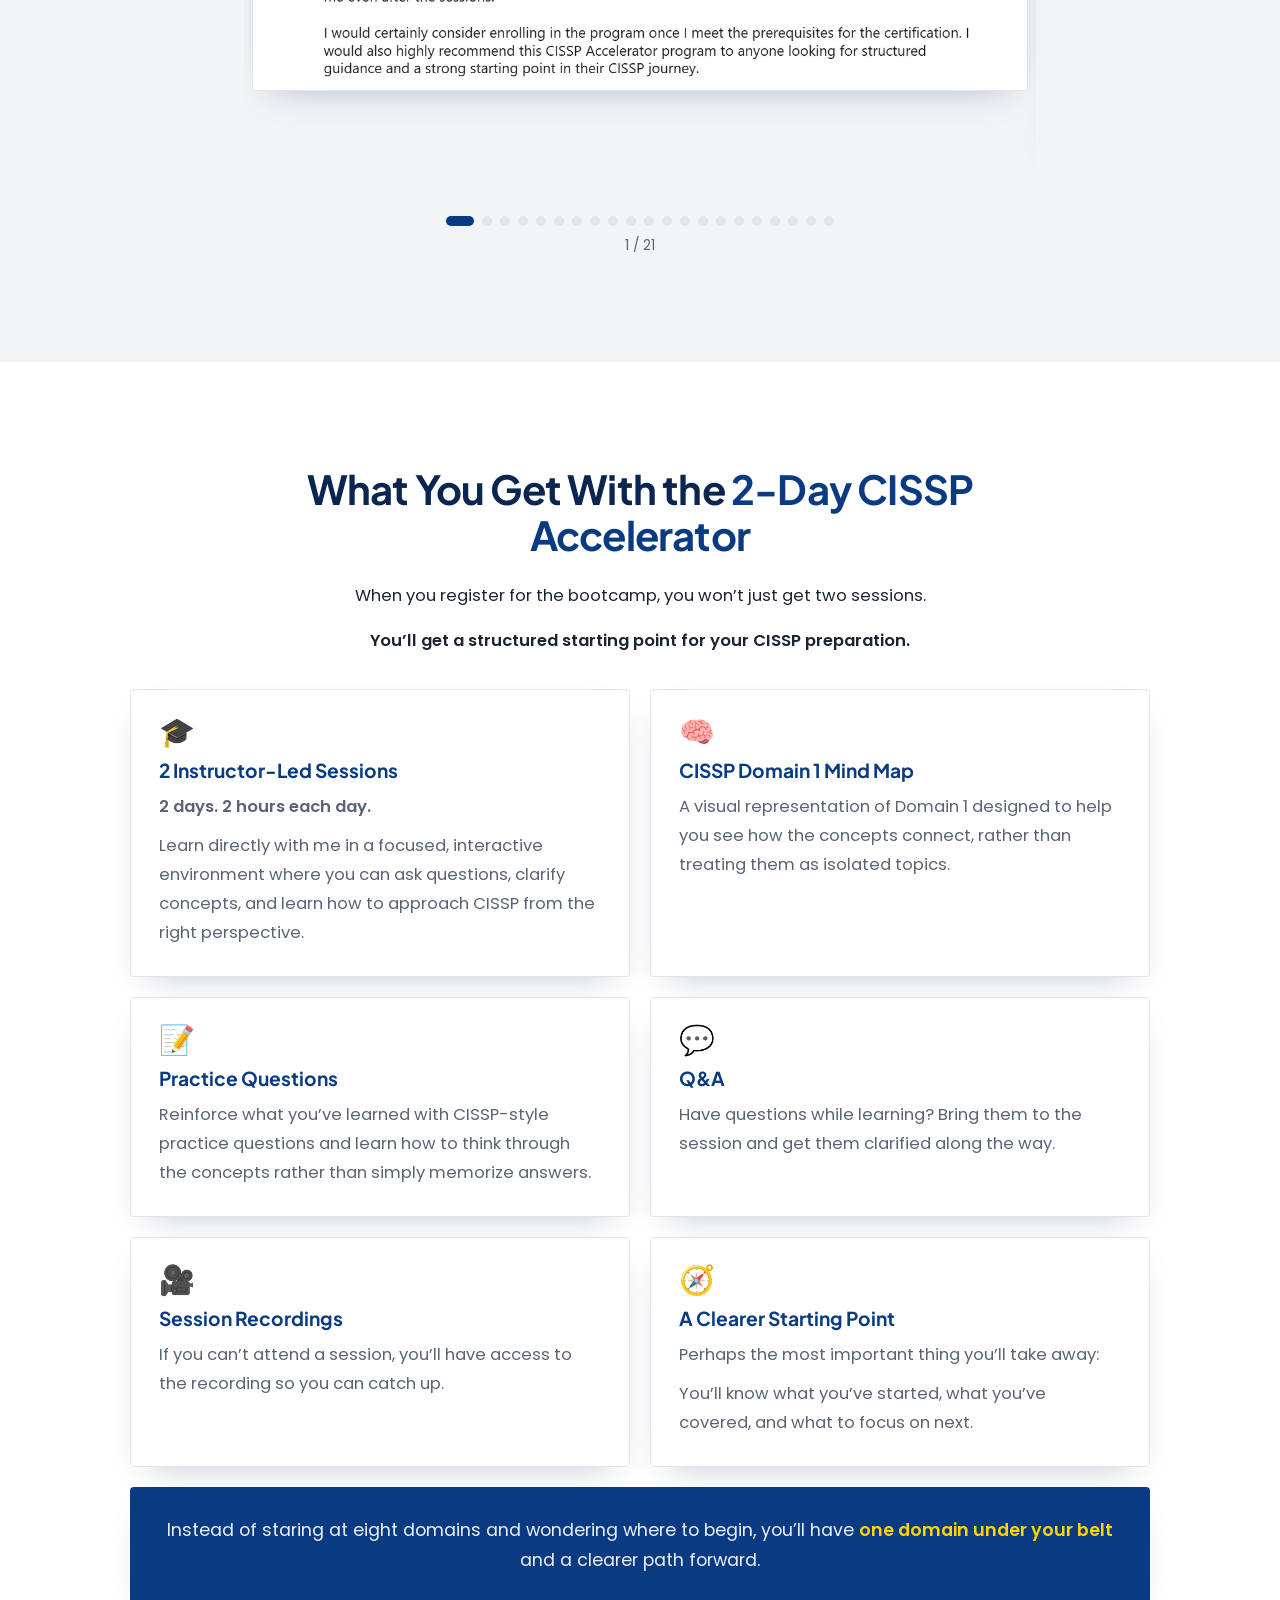
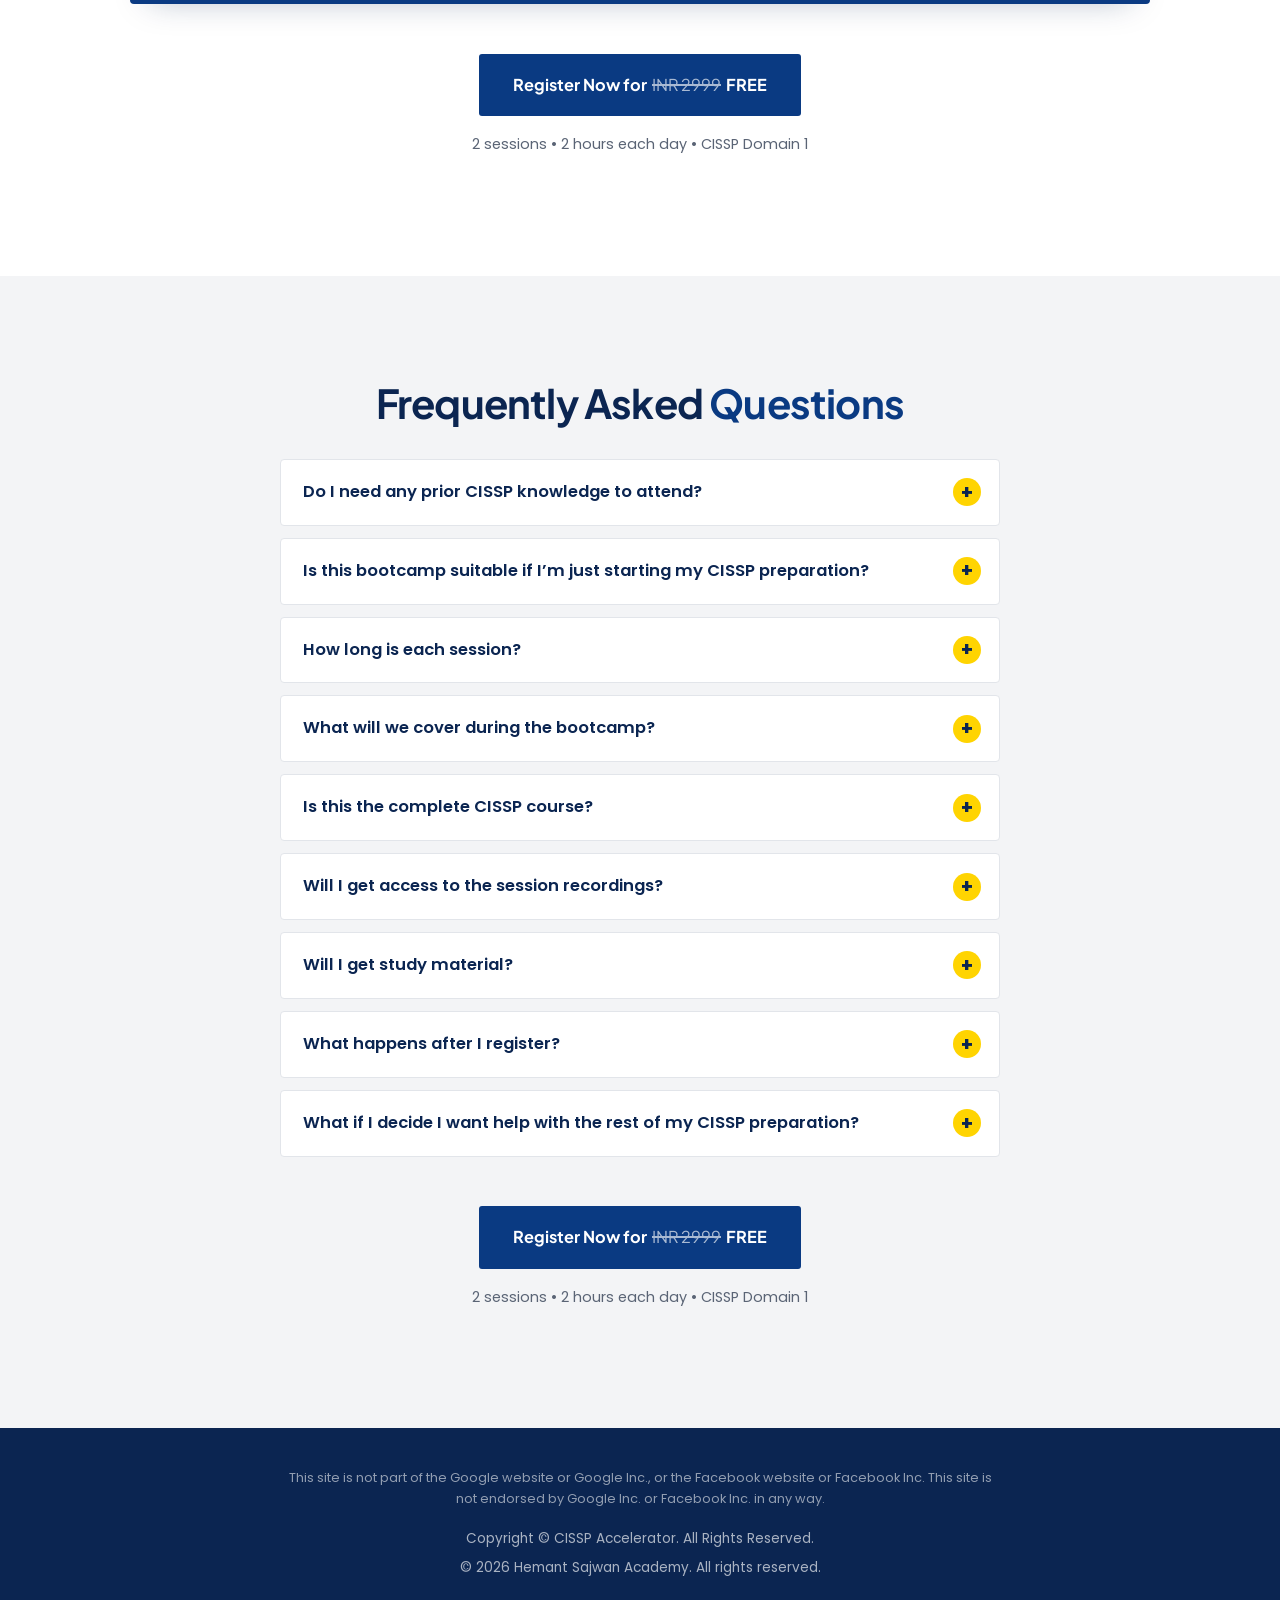
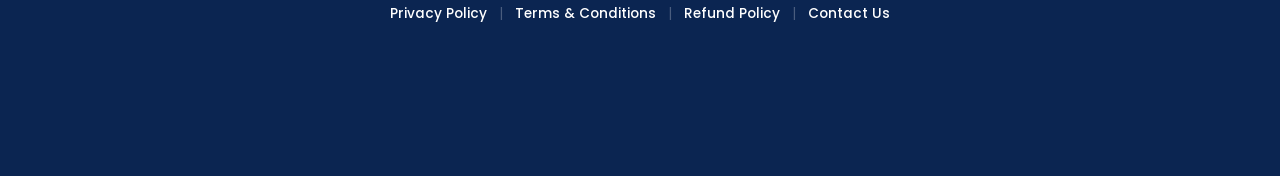
==== commit fae1f06f: "Design preview: bold Plus Jakarta Sans headings, labels and buttons Co-Authored-By: Claude Opus 5.5 " ====
--- a/bootcamp-free-preview/index.html
+++ b/bootcamp-free-preview/index.html
@@ -8,7 +8,7 @@
 <meta name="description" content="2 days. 1 domain. Done. An instructor-led bootcamp to help you understand CISSP Domain 1 through a clear, structured approach." />
 <link rel="preconnect" href="https://fonts.googleapis.com" />
 <link rel="preconnect" href="https://fonts.gstatic.com" crossorigin />
-<link href="https://fonts.googleapis.com/css2?family=Jost:wght@300;400;500;600&family=Poppins:wght@400;500;600;700;800&display=swap" rel="stylesheet" />
+<link href="https://fonts.googleapis.com/css2?family=Plus+Jakarta+Sans:wght@500;600;700;800&family=Poppins:wght@400;500;600;700;800&display=swap" rel="stylesheet" />
 <link rel="stylesheet" href="../bootcamp.css" />
 <link rel="stylesheet" href="../bootcamp-v2.css" /><!-- new look (preview) -->
 
--- a/bootcamp-v2.css
+++ b/bootcamp-v2.css
@@ -1,6 +1,6 @@
 /* =========================================================
    New look (preview) – loaded AFTER bootcamp.css on pages with <body class="v2">.
-   Calm navy + white + soft grey, gold used sparingly, light headings (Jost),
+   Calm navy + white + soft grey, gold used sparingly, bold headings (Plus Jakarta Sans),
    square buttons, more white space. Content and page behaviour are unchanged.
    ========================================================= */
 
@@ -16,7 +16,7 @@
   --line:        #E2E5EA;
   --radius:      4px;
   --shadow:      0 14px 34px -20px rgba(11, 37, 81, 0.35);
-  --head:        "Jost", "Poppins", system-ui, sans-serif;
+  --head:        "Plus Jakarta Sans", "Poppins", system-ui, sans-serif;
   font-size: 16.5px;
   line-height: 1.75;
   color: var(--ink);
@@ -24,17 +24,17 @@
 
 /* ---------- type ---------- */
 .v2 h1, .v2 h2, .v2 .band-title {
-  font-family: var(--head); font-weight: 300; letter-spacing: -0.005em; line-height: 1.22; color: var(--blue-darker);
+  font-family: var(--head); font-weight: 700; letter-spacing: -0.02em; line-height: 1.15; color: var(--blue-darker);
 }
 .v2 h2 { font-size: clamp(1.8rem, 3.6vw, 2.5rem); }
-.v2 h3 { font-family: var(--head); font-weight: 500; }
-.v2 .blue-text { color: var(--blue); font-weight: 400; }
+.v2 h3 { font-family: var(--head); font-weight: 700; }
+.v2 .blue-text { color: var(--blue); }
 .v2 strong { font-weight: 600; }
 
 /* small uppercase label above a headline, with a short gold line */
 .v2 .eyebrow {
   display: flex; align-items: center; gap: 12px; margin: 0 0 18px;
-  font-family: var(--head); font-weight: 500; font-size: 0.8rem; letter-spacing: 0.2em; text-transform: uppercase;
+  font-family: var(--head); font-weight: 700; font-size: 0.78rem; letter-spacing: 0.16em; text-transform: uppercase;
   color: var(--blue);
 }
 .v2 .eyebrow::before { content: ""; width: 32px; height: 2px; background: var(--gold); flex: 0 0 auto; }
@@ -43,12 +43,12 @@
 /* ---------- buttons: square, navy on light backgrounds, gold on navy ---------- */
 .v2 .cta {
   background: var(--blue); color: #fff; border-radius: 3px; box-shadow: none;
-  font-weight: 500; font-size: 1.02rem; letter-spacing: 0.02em; padding: 17px 34px;
+  font-family: var(--head); font-weight: 700; font-size: 1.02rem; letter-spacing: 0; padding: 17px 34px;
 }
 .v2 .cta:hover { background: var(--blue-darker); transform: none; }
 .v2 .cta s { opacity: 0.65; font-weight: 400; }
 .v2 .band .cta, .v2 .sticky-bar .cta, .v2 .on-blue .cta, .v2 .get-wide .cta {
-  background: var(--gold); color: var(--blue-darker); font-weight: 600;
+  background: var(--gold); color: var(--blue-darker); font-weight: 800;
 }
 .v2 .band .cta:hover, .v2 .sticky-bar .cta:hover, .v2 .on-blue .cta:hover { background: var(--gold-dark); }
 .v2 .cta-meta { color: var(--ink-soft); opacity: 1; font-size: 0.9rem; }
@@ -57,10 +57,10 @@
 .v2 .topbar { background: #fff; color: var(--blue-darker); border-bottom: 1px solid var(--line); }
 .v2 .topbar .container { height: 72px; }
 .v2 .brand {
-  color: var(--blue-darker); font-family: var(--head); font-weight: 500; font-size: 0.95rem;
+  color: var(--blue-darker); font-family: var(--head); font-weight: 800; font-size: 0.95rem;
   letter-spacing: 0.22em; text-transform: uppercase; padding-left: 14px; border-left: 3px solid var(--gold);
 }
-.v2 .brand span { color: var(--blue); font-weight: 400; }
+.v2 .brand span { color: var(--blue); font-weight: 500; }
 .v2 .topbar .cta { padding: 11px 20px; font-size: 0.85rem; }
 
 /* ---------- hero: light, text left, illustration right ---------- */
@@ -70,7 +70,7 @@
 }
 .v2 .hero-grid { display: grid; grid-template-columns: 1.1fr 0.9fr; gap: 56px; align-items: center; }
 .v2 .hero-headline {
-  font-size: clamp(2.1rem, 4.4vw, 3.2rem); font-weight: 300; max-width: none; margin: 0 0 0.55em; line-height: 1.16;
+  font-size: clamp(2.1rem, 4.4vw, 3.2rem); font-weight: 800; max-width: none; margin: 0 0 0.55em; line-height: 1.1;
 }
 .v2 .hero-sub { font-size: 1.1rem; color: var(--ink-soft); opacity: 1; max-width: 560px; margin: 0 0 2em; }
 .v2 .hero-copy .cta-meta { margin-top: 14px; }
@@ -100,15 +100,15 @@
 .v2 .gold-line { box-shadow: inset 0 -0.14em 0 var(--gold); padding-bottom: 0.04em; }   /* thin gold underline */
 .v2 .band .hero-desc { color: rgba(255, 255, 255, 0.86); opacity: 1; margin-bottom: 2.6em; }
 .v2 .video { border: 0; border-radius: var(--radius); box-shadow: 0 30px 60px -28px rgba(0, 0, 0, 0.7); }
-.v2 .mentor-strip-label { color: var(--gold); font-family: var(--head); font-weight: 500; letter-spacing: 0.2em; }
-.v2 .mentor-strip-text strong { font-family: var(--head); font-weight: 500; }
+.v2 .mentor-strip-label { color: var(--gold); font-family: var(--head); font-weight: 700; letter-spacing: 0.16em; }
+.v2 .mentor-strip-text strong { font-family: var(--head); font-weight: 700; }
 .v2 .event-panel {
   background: rgba(255, 255, 255, 0.05); border: 1px solid rgba(255, 255, 255, 0.18); border-radius: var(--radius);
   box-shadow: none;
 }
 .v2 .event-icon { border-radius: 4px; background: transparent; border: 1px solid rgba(255, 212, 1, 0.45); }
-.v2 .event-k { font-family: var(--head); font-weight: 500; letter-spacing: 0.16em; font-size: 0.78rem; }
-.v2 .event-v { font-family: var(--head); font-weight: 400; }
+.v2 .event-k { font-family: var(--head); font-weight: 700; letter-spacing: 0.14em; font-size: 0.78rem; }
+.v2 .event-v { font-family: var(--head); font-weight: 700; }
 .v2 .band .cta-meta { color: rgba(255, 255, 255, 0.8); }
 
 /* ---------- sections ---------- */
@@ -121,12 +121,12 @@
 .v2 .art img { width: 100%; height: auto; max-height: 380px; object-fit: contain; }
 
 .v2 .foundation .lead { margin: 0 0 1.6em; max-width: none; font-size: 1.08rem; }
-.v2 .hand-line { font-family: var(--head); font-weight: 500; color: var(--blue-darker); font-size: clamp(1.15rem, 2.2vw, 1.35rem); }
+.v2 .hand-line { font-family: var(--head); font-weight: 700; color: var(--blue-darker); font-size: clamp(1.15rem, 2.2vw, 1.35rem); }
 
 .v2 .chips li { border-radius: 2px; background: #fff; }
 .v2 .thought { border-left: 3px solid var(--gold); border-radius: 2px; box-shadow: none; border-top: 1px solid var(--line); border-right: 1px solid var(--line); border-bottom: 1px solid var(--line); }
 .v2 .punch { background: var(--blue); border-radius: var(--radius); padding: 40px; box-shadow: none; }
-.v2 .punch strong { color: var(--gold); font-weight: 500; }
+.v2 .punch strong { color: var(--gold); font-weight: 600; }
 
 /* checklist: navy tick in a pale gold square */
 .v2 .checks li { padding: 13px 0 13px 44px; }
@@ -141,7 +141,7 @@
 }
 .v2 .steps li::before {
   content: "0" counter(s); background: none; width: auto; height: auto; margin: 0 0 8px;
-  font-family: var(--head); font-weight: 300; font-size: 1.9rem; color: var(--blue); line-height: 1;
+  font-family: var(--head); font-weight: 800; font-size: 1.7rem; color: var(--blue); line-height: 1;
 }
 
 /* ---------- sticky bar + footer ---------- */
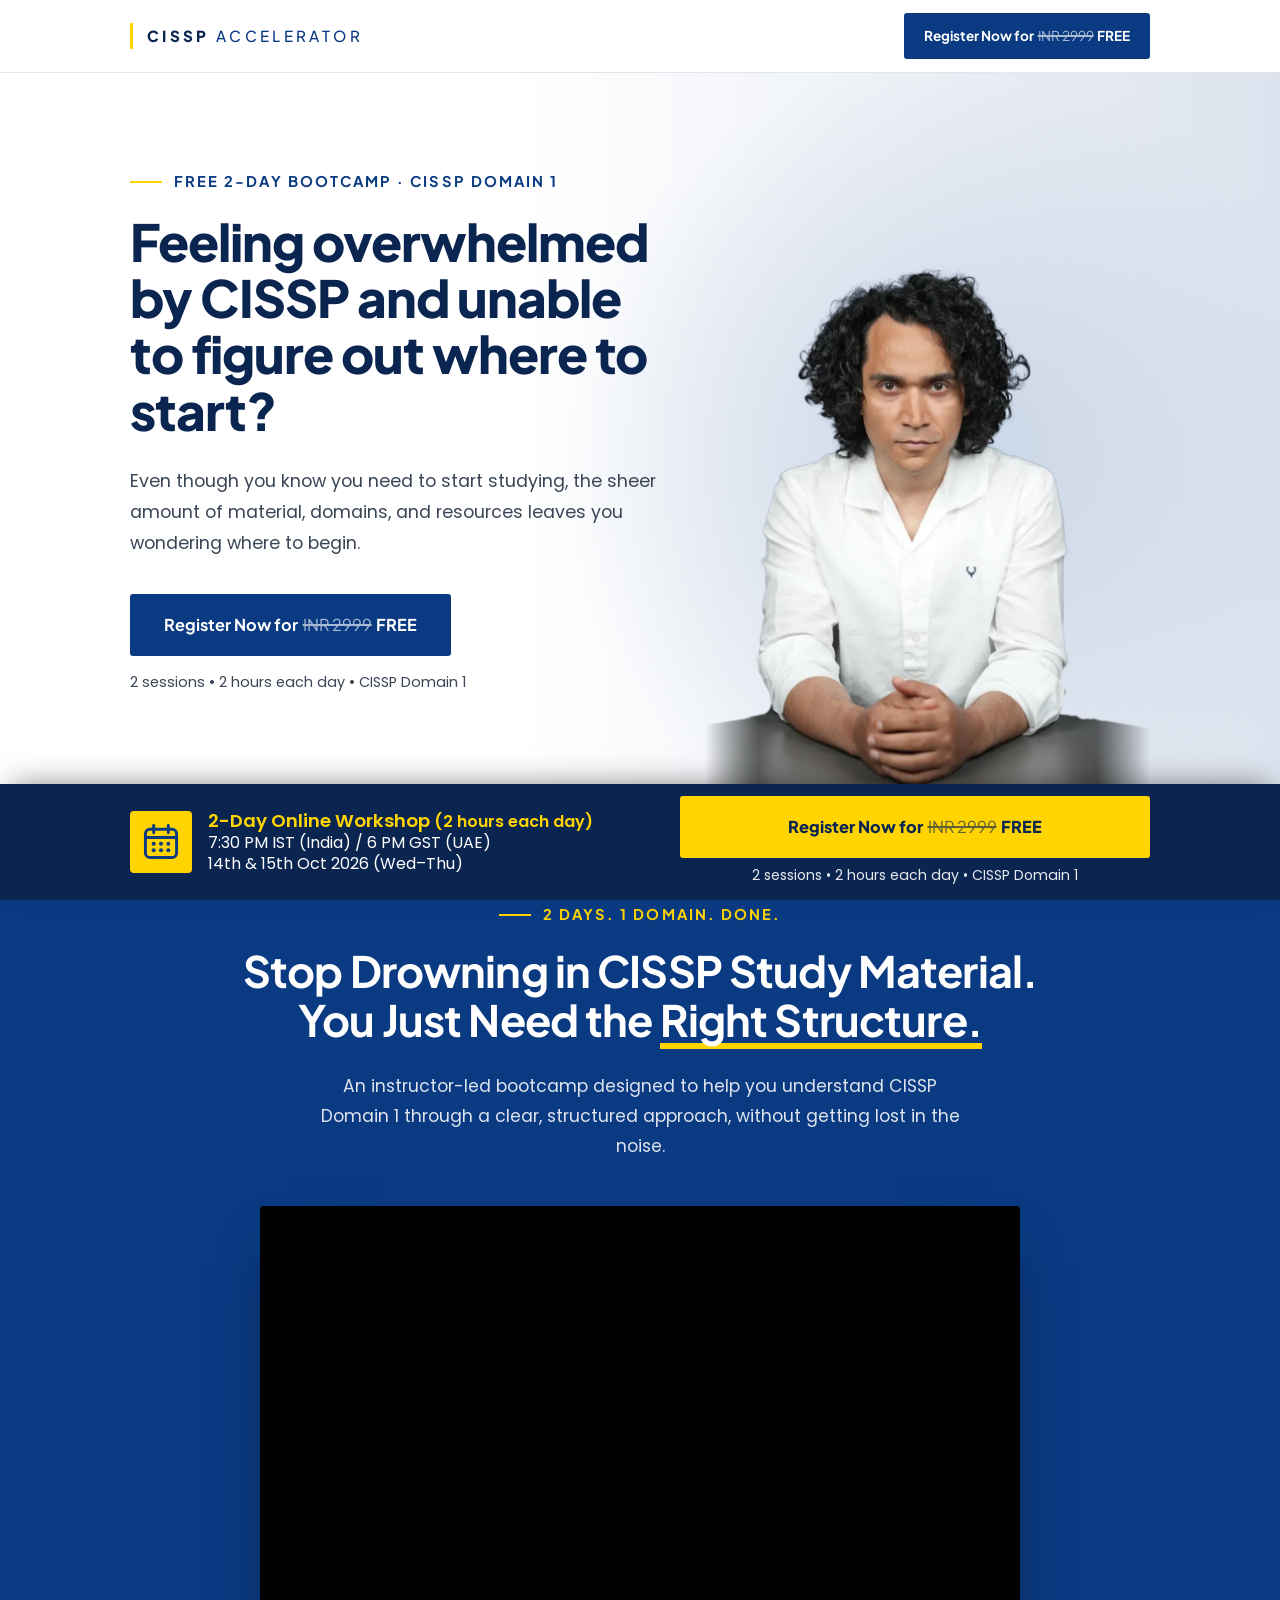
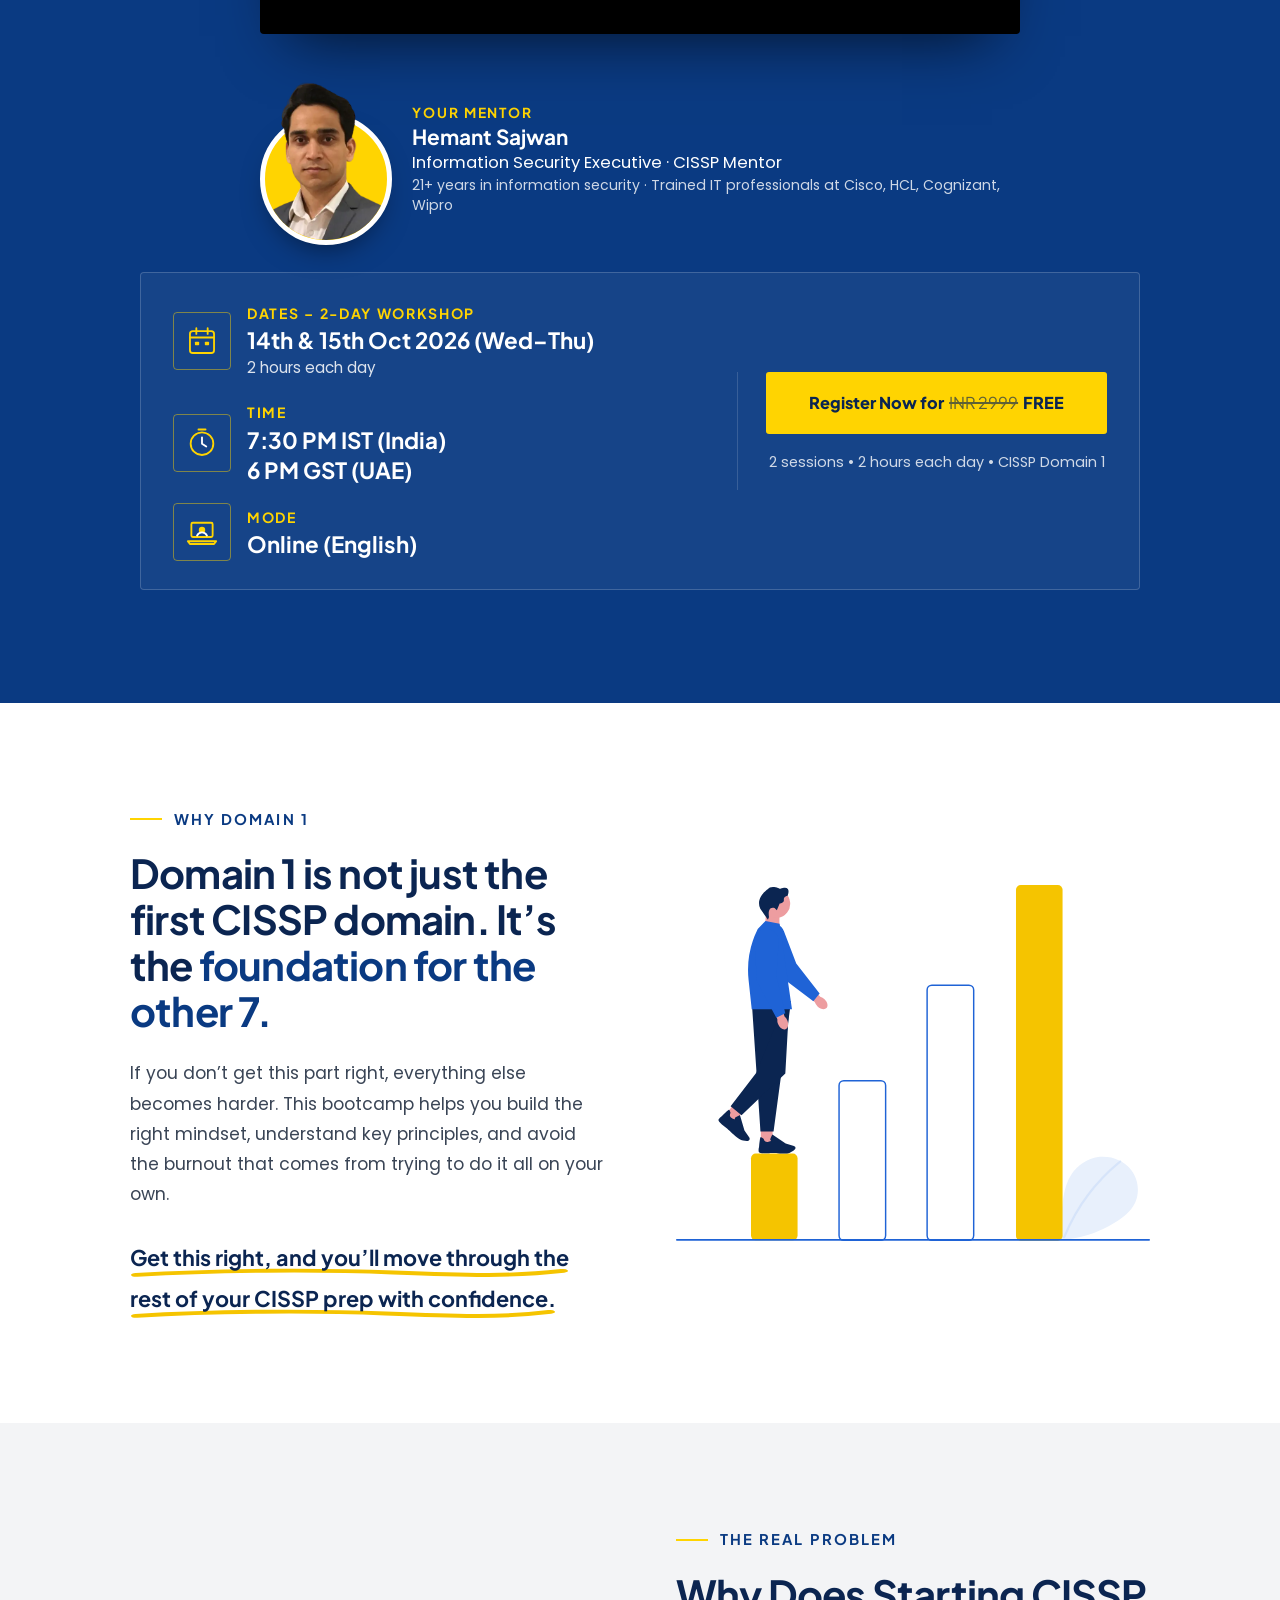
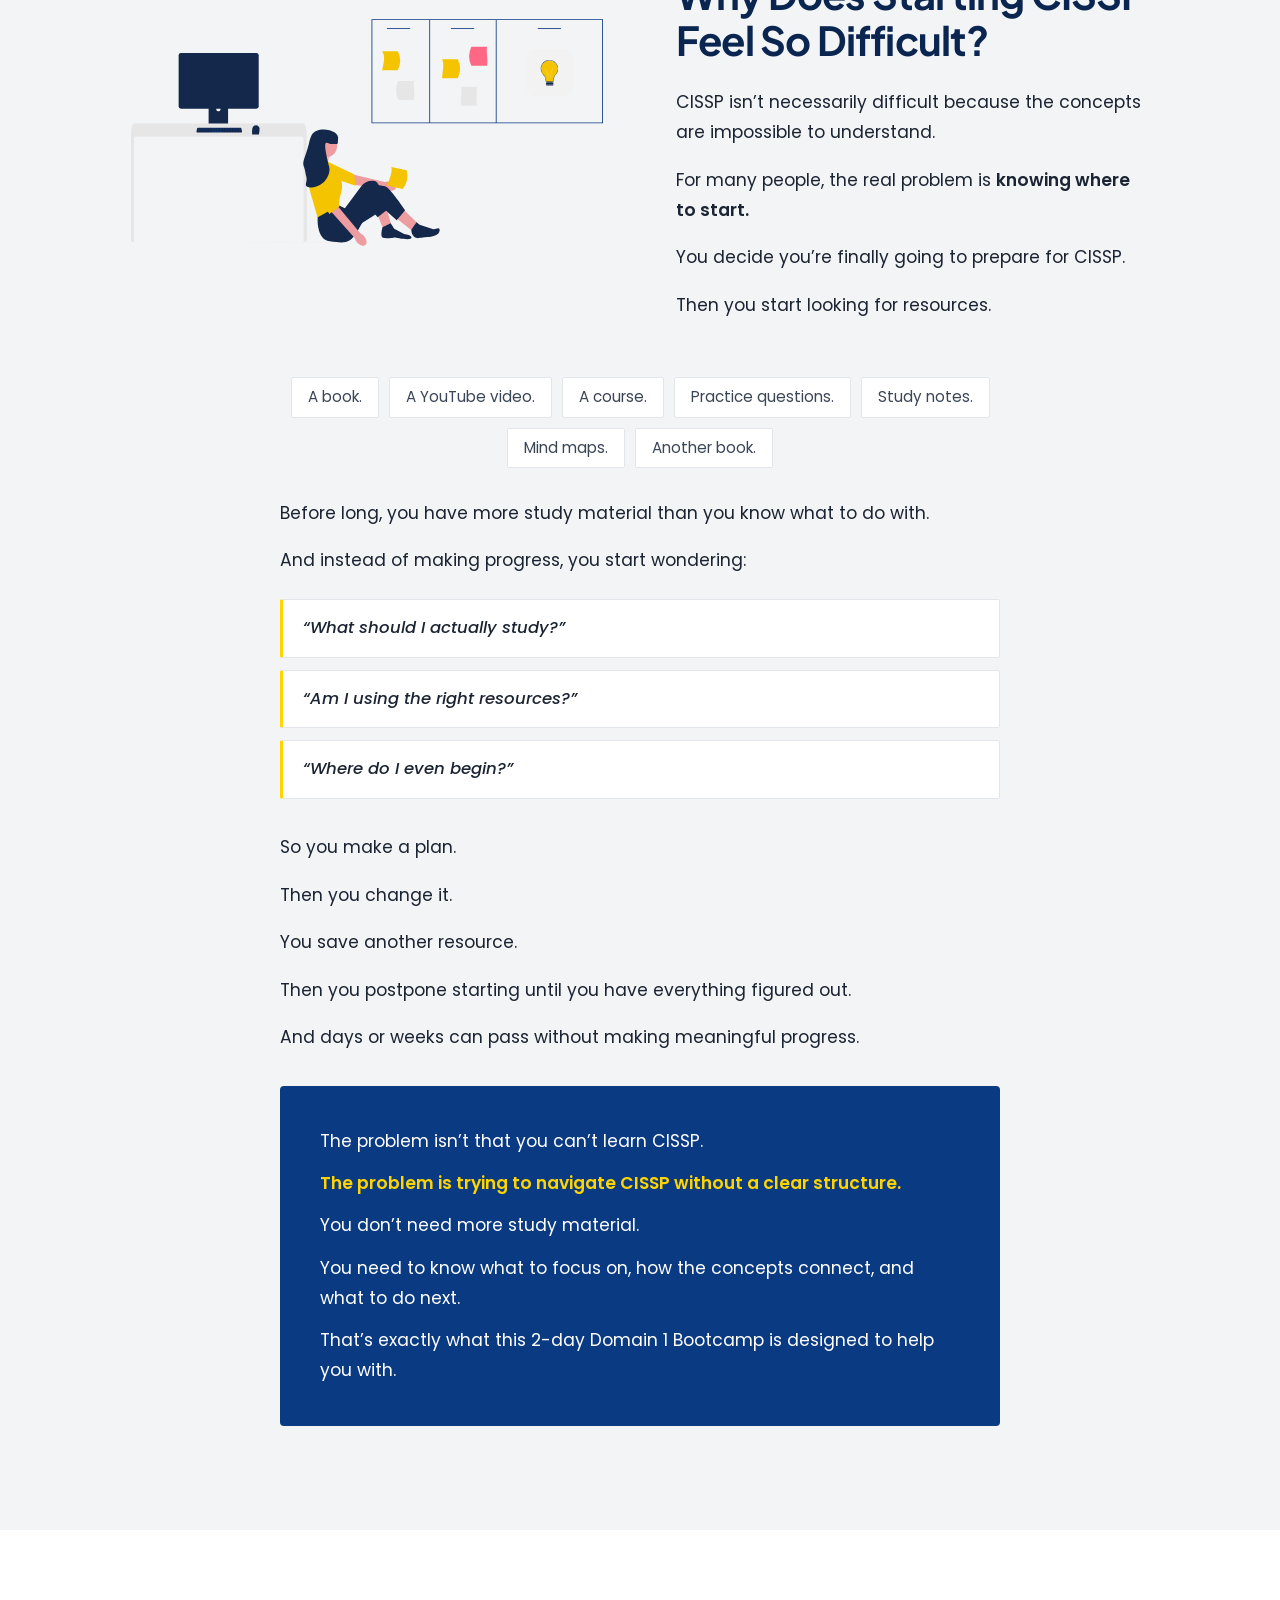
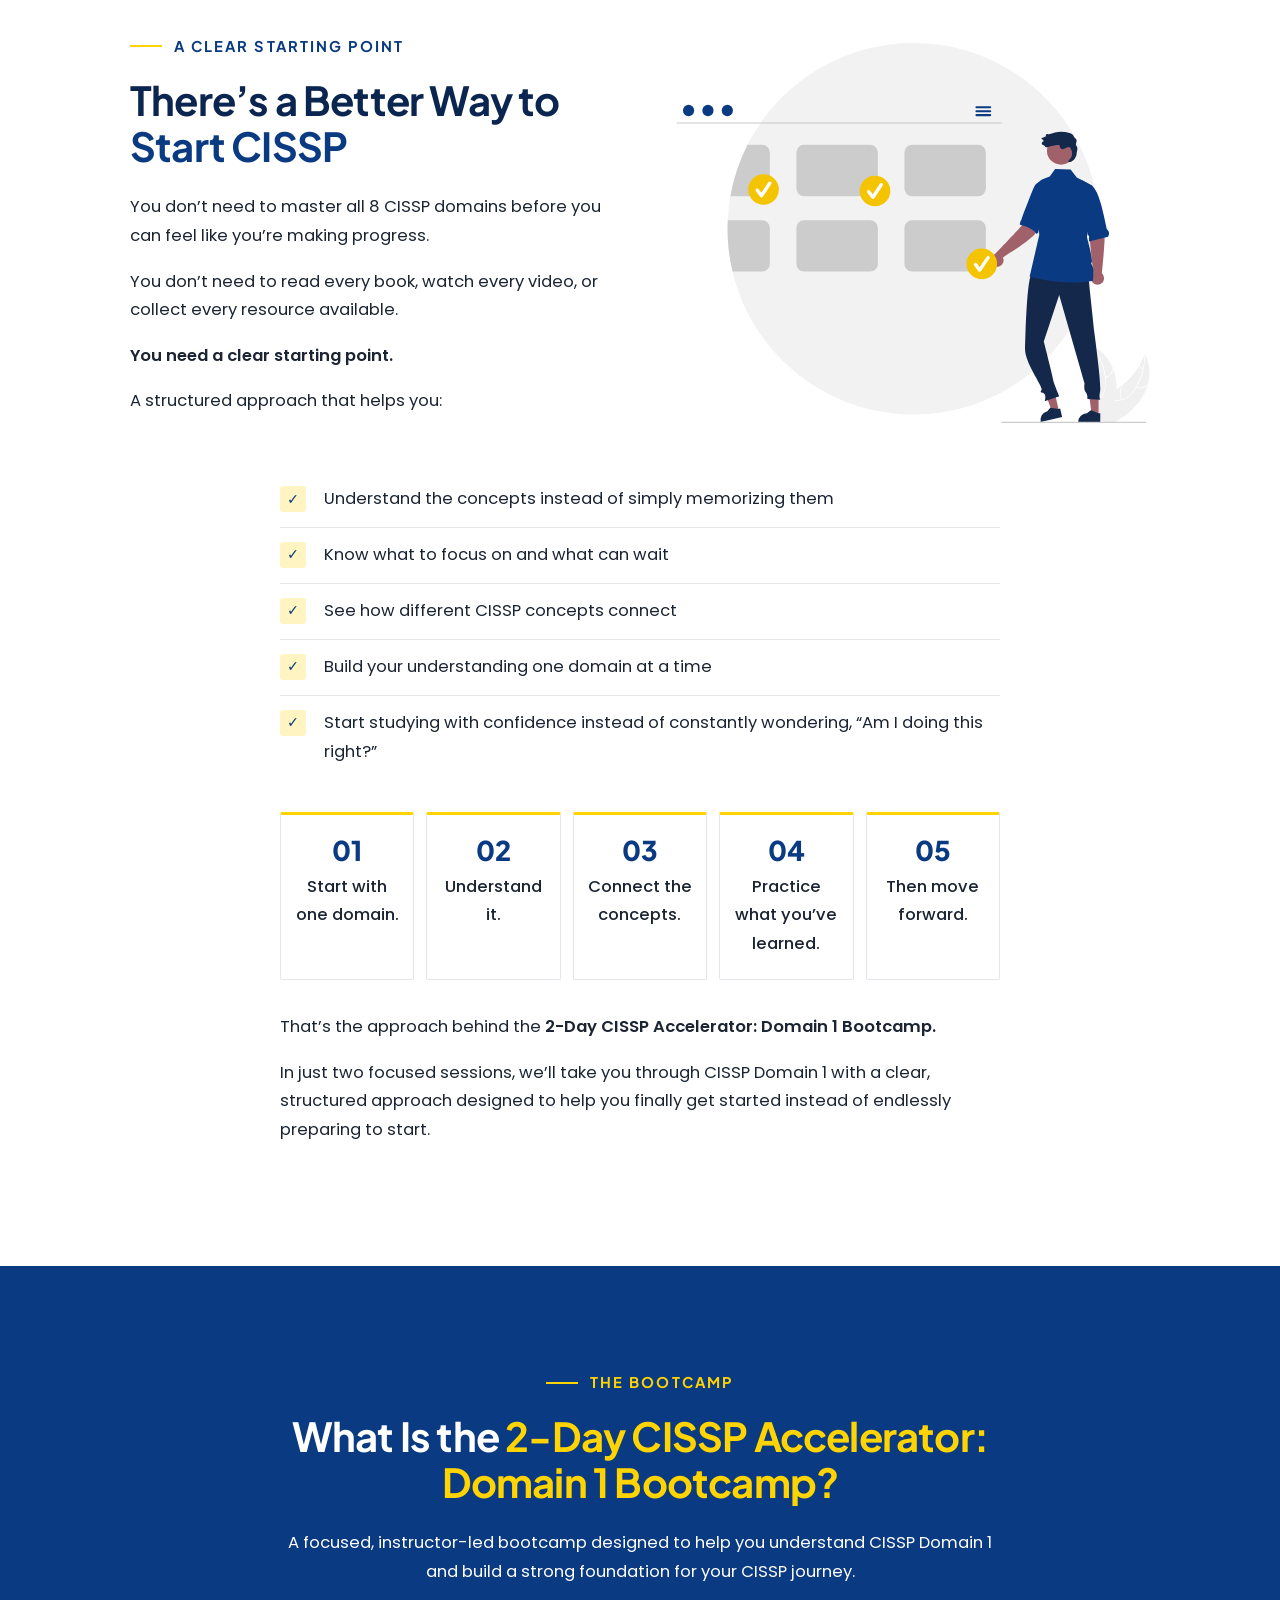
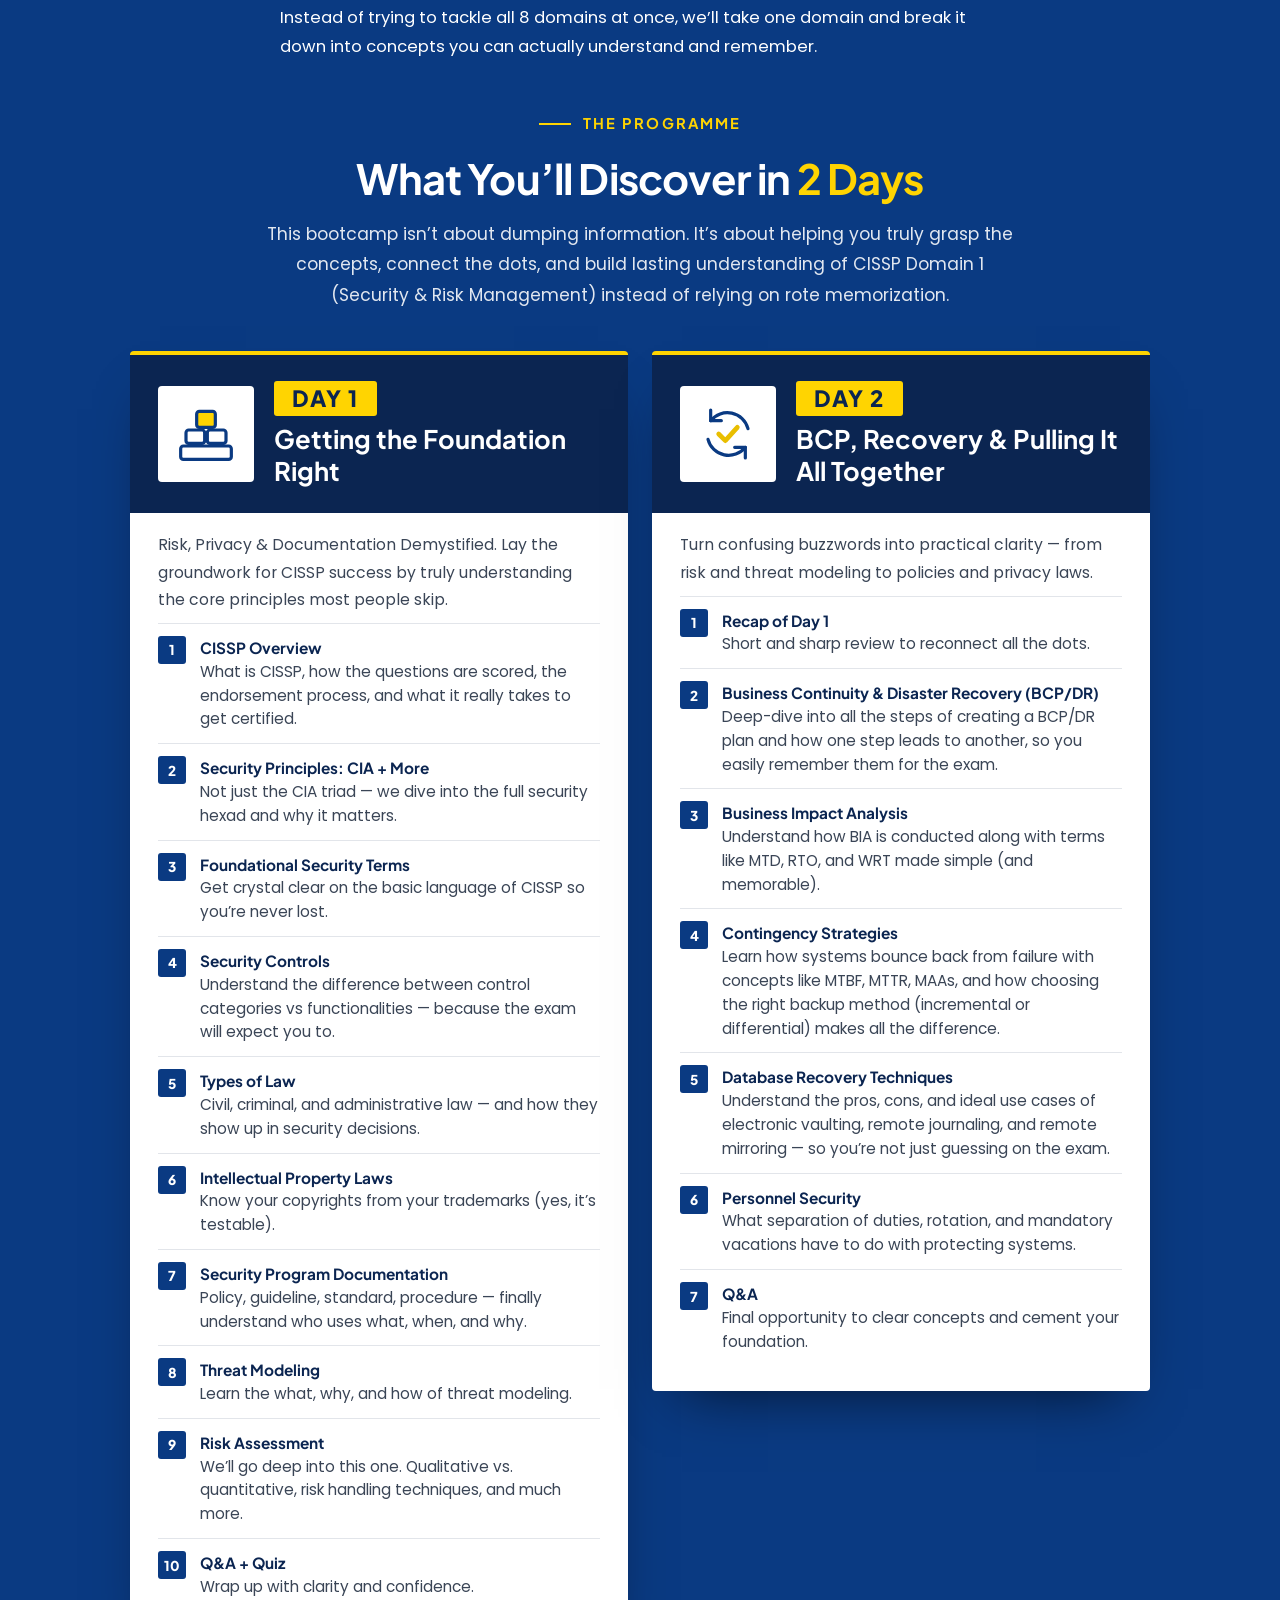
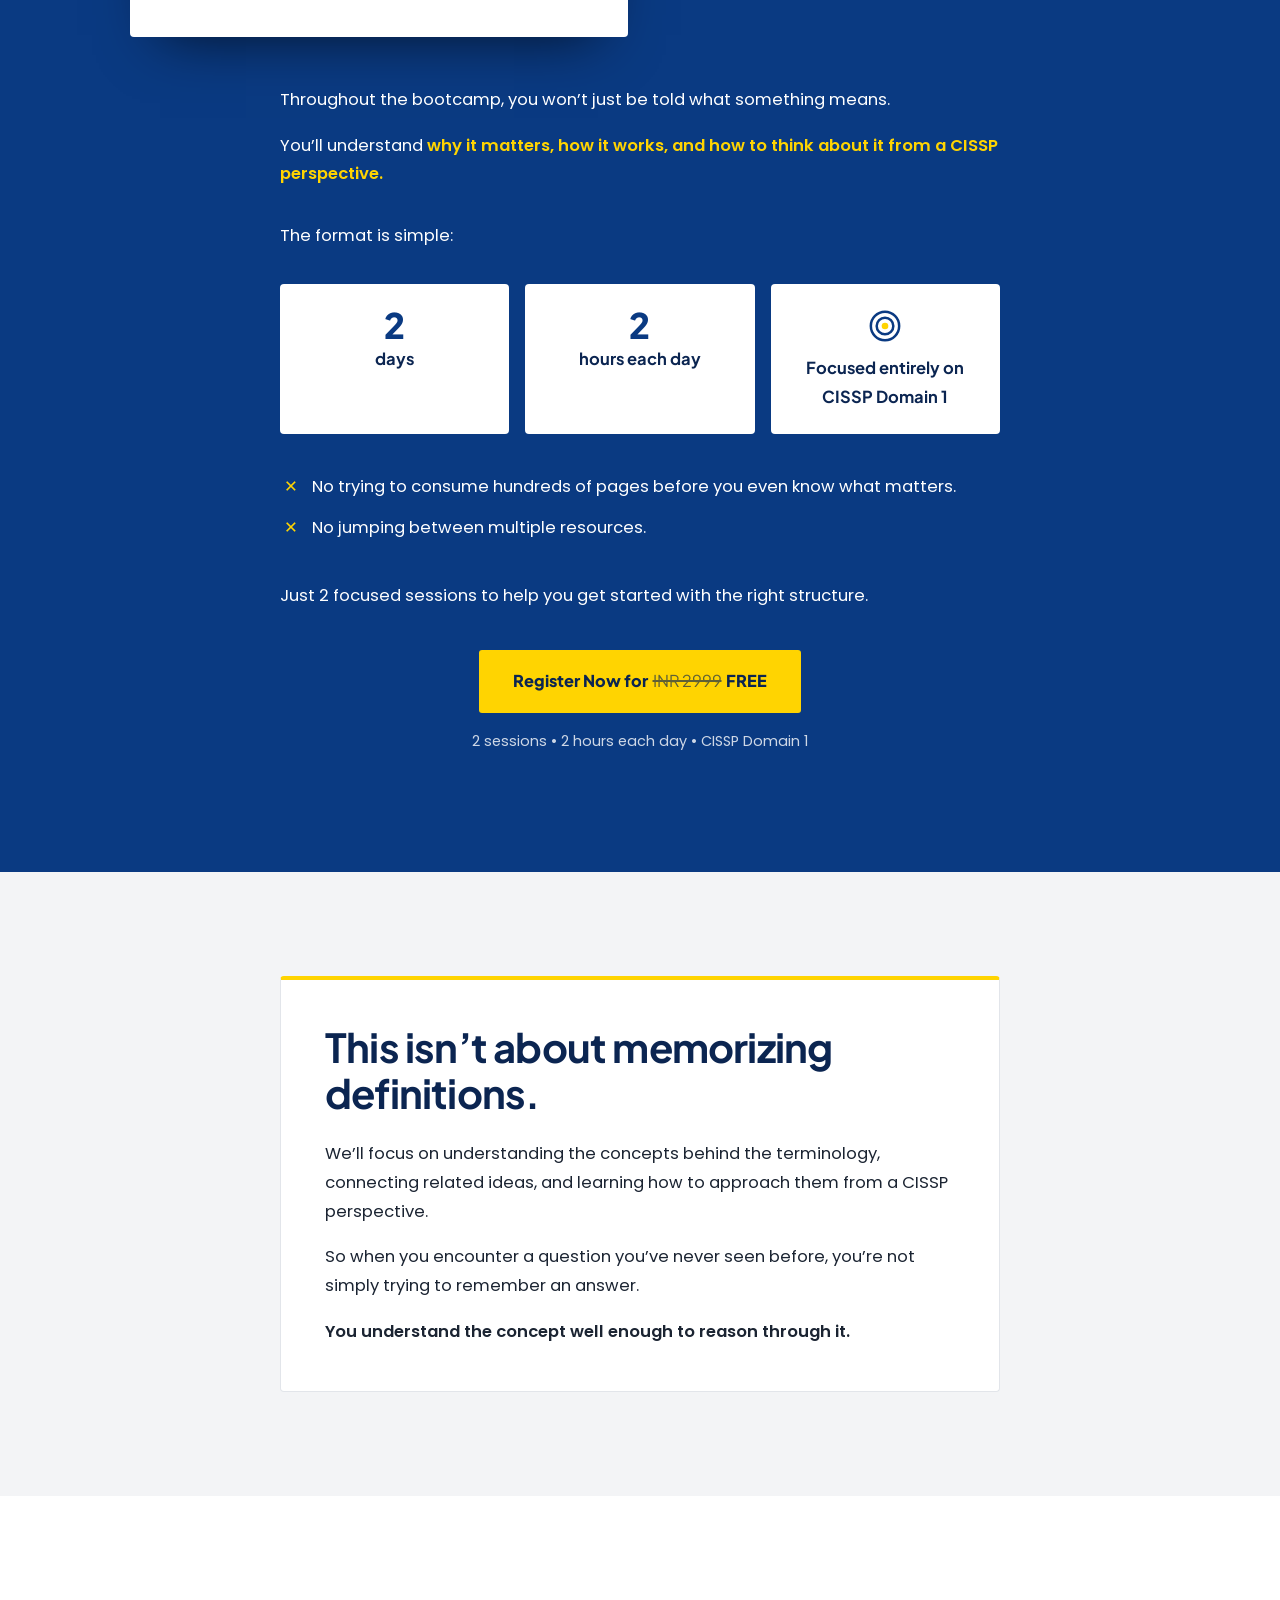
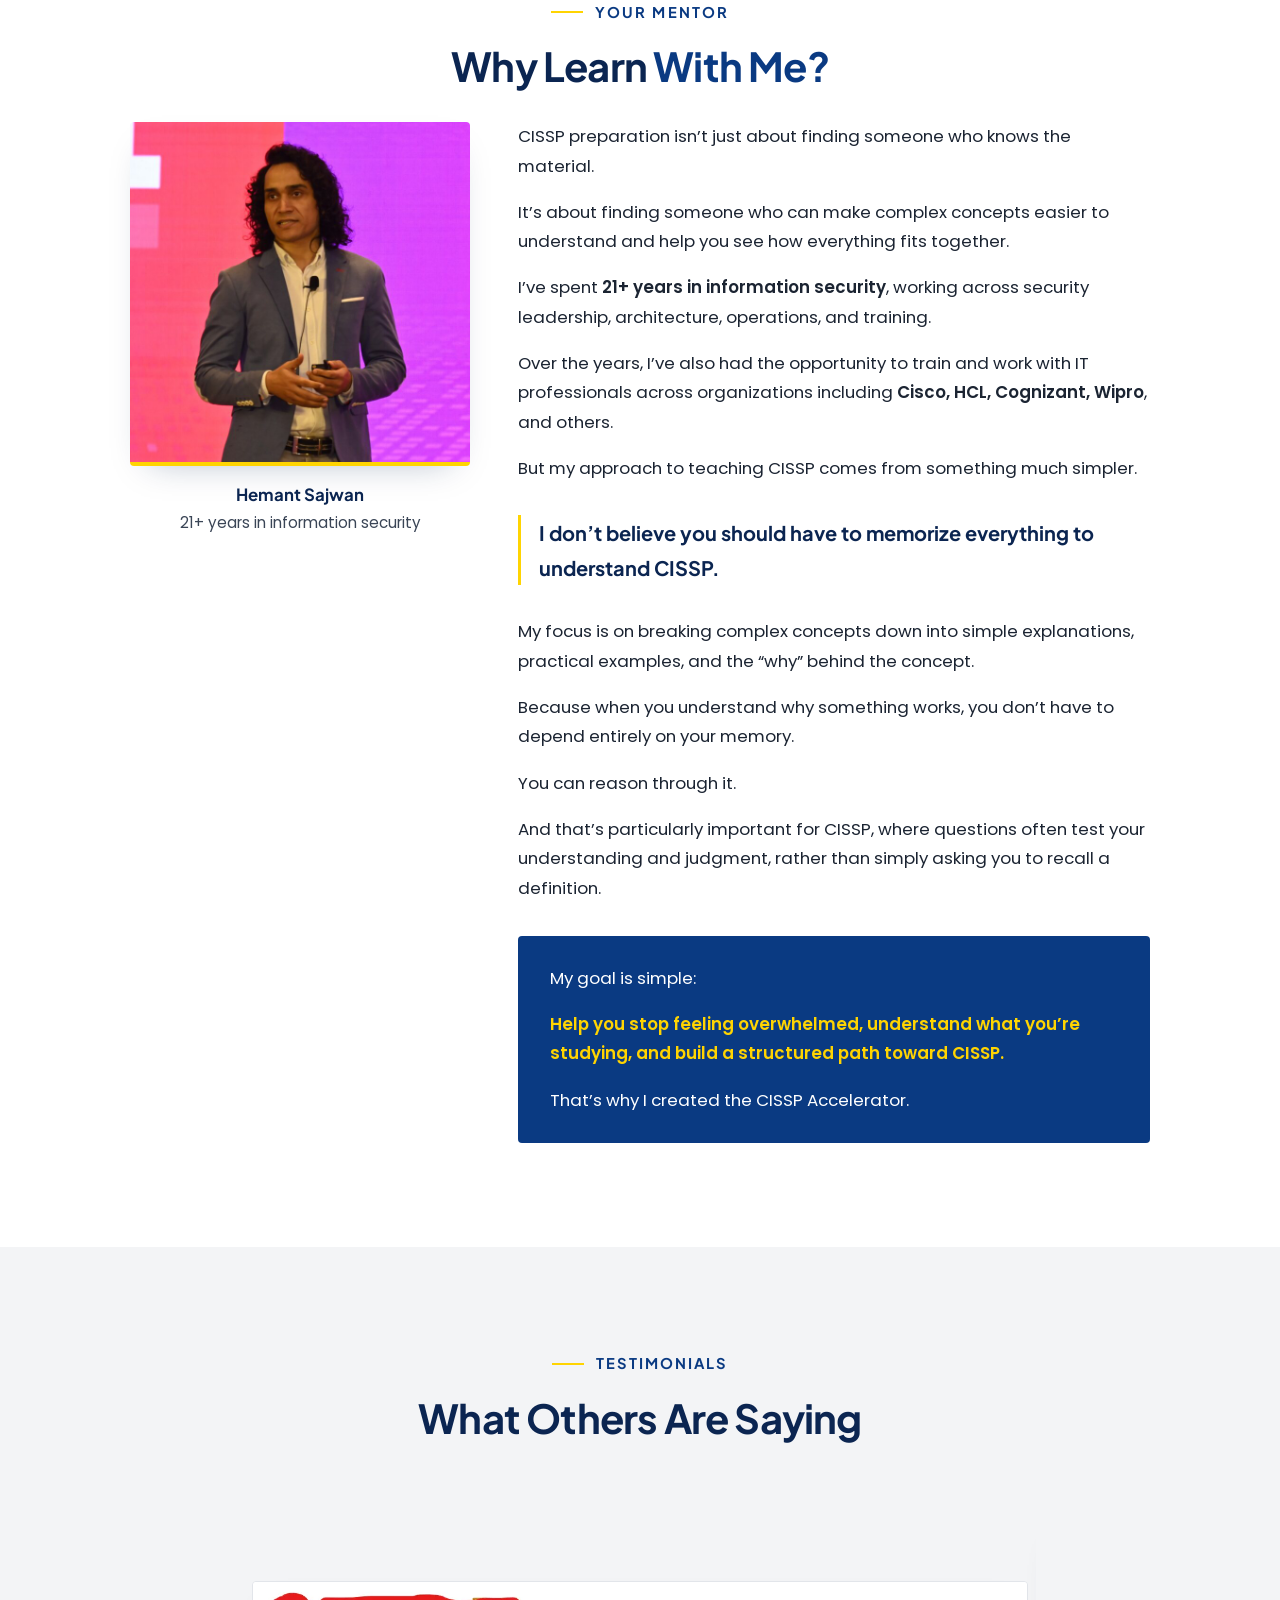
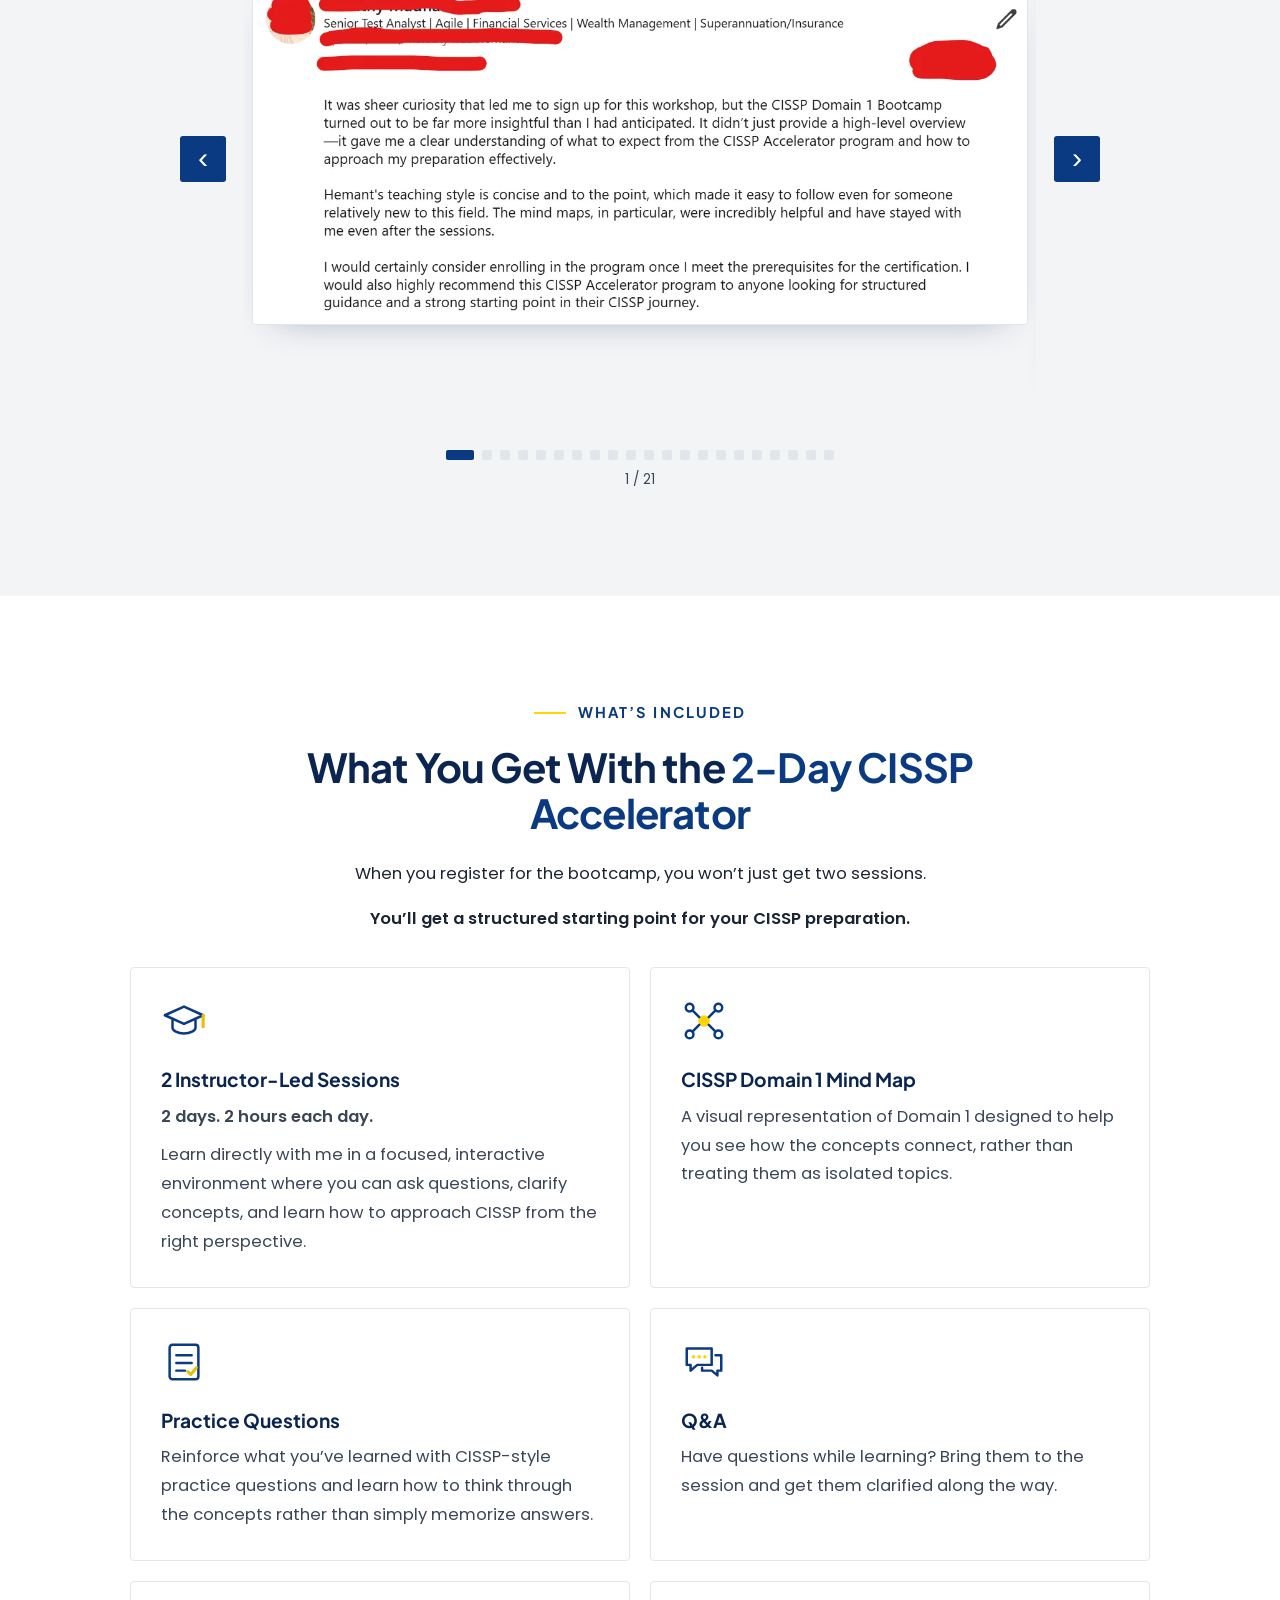
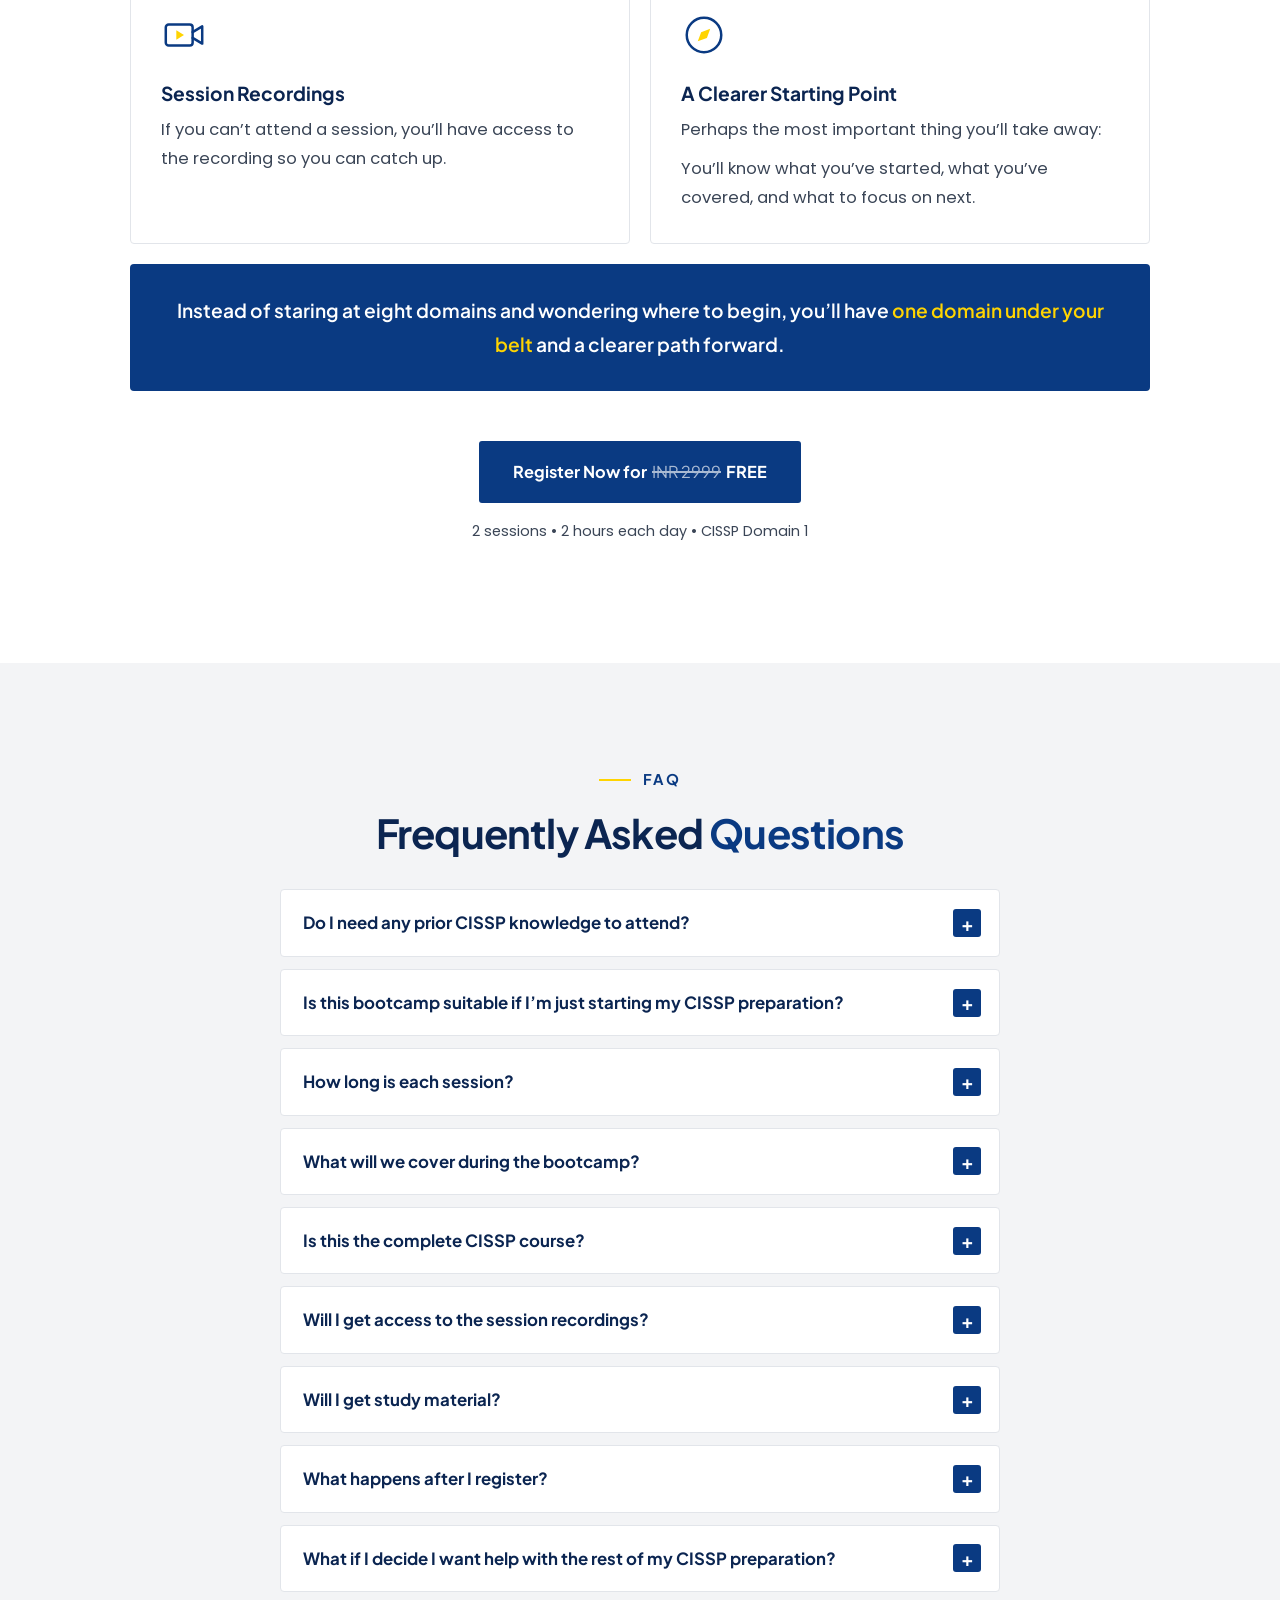
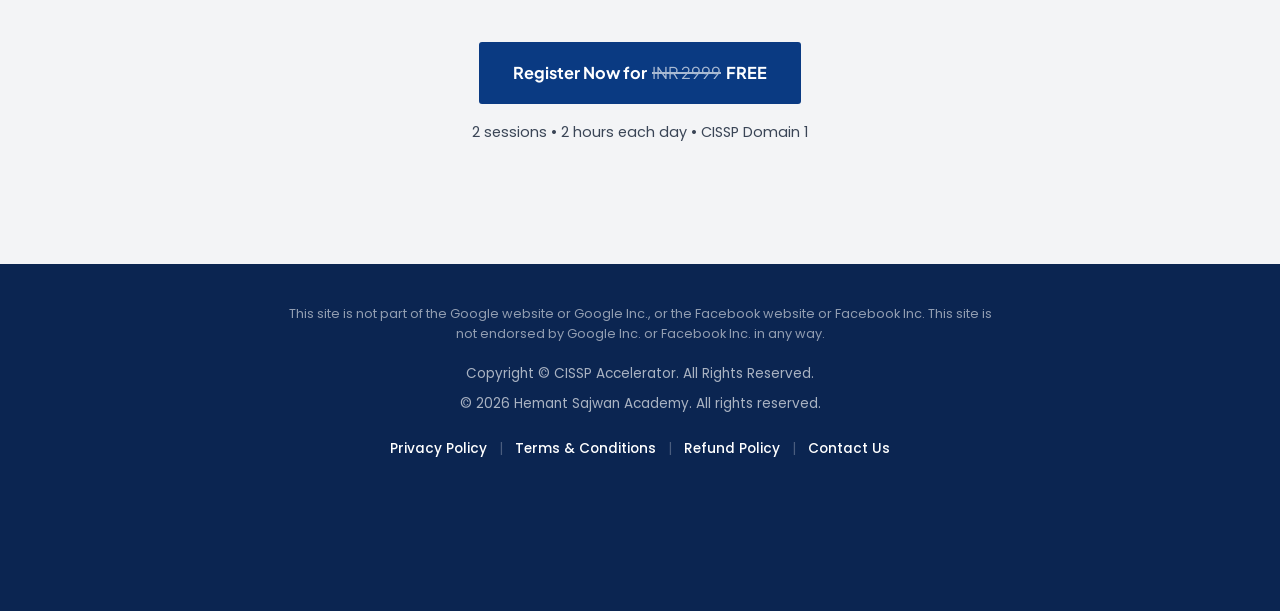
==== commit dacae410: "Design preview: full free page in the new look, stepping-up illustration, bigger section labels, lin" ====
--- a/bootcamp-free-preview/index.html
+++ b/bootcamp-free-preview/index.html
@@ -168,7 +168,7 @@
       <p class="lead">If you don’t get this part right, everything else becomes harder. This bootcamp helps you build the right mindset, understand key principles, and avoid the burnout that comes from trying to do it all on your own.</p>
       <p class="hand-line"><span class="hand-underline">Get this right, and you’ll move through the rest of your CISSP prep with confidence.</span></p>
     </div>
-    <figure class="art"><img src="../images/illustrations/road-to-knowledge.svg" alt="" width="960" height="336" loading="lazy" /></figure>
+    <figure class="art"><img src="../images/illustrations/stepping-up.svg" alt="" width="800" height="600" loading="lazy" /></figure>
   </div>
 </section>
 
@@ -259,6 +259,7 @@
 <!-- ===== WHAT IS THE BOOTCAMP? ===== -->
 <section class="section on-blue">
   <div class="container narrow">
+    <p class="eyebrow center-eyebrow">The bootcamp</p>
     <h2 class="center">What Is the <span class="gold-text">2-Day CISSP Accelerator: Domain 1 Bootcamp?</span></h2>
 
     <p class="center">A focused, instructor-led bootcamp designed to help you understand CISSP Domain 1 and build a strong foundation for your CISSP journey.</p>
@@ -267,6 +268,7 @@
 
   <!-- What you'll discover: Day 1 and Day 2 programme -->
   <div class="container discover">
+    <p class="eyebrow center-eyebrow">The programme</p>
     <h2 class="center discover-title">What You’ll Discover in <span class="gold-text">2 Days</span></h2>
     <p class="center discover-sub">This bootcamp isn’t about dumping information. It’s about helping you truly grasp the concepts, connect the dots, and build lasting understanding of CISSP Domain 1 (Security &amp; Risk Management) instead of relying on rote memorization.</p>
 
@@ -325,7 +327,7 @@
     <div class="format">
       <div><b>2</b>days</div>
       <div><b>2</b>hours each day</div>
-      <div><b>🎯</b>Focused entirely on CISSP Domain 1</div>
+      <div><svg class="format-icon" viewBox="0 0 48 48" aria-hidden="true"><circle cx="24" cy="24" r="17"/><circle cx="24" cy="24" r="10"/><circle class="accent" cx="24" cy="24" r="4"/></svg>Focused entirely on CISSP Domain 1</div>
     </div>
 
     <ul class="no-list">
@@ -356,6 +358,7 @@
 <!-- ===== WHY LEARN WITH ME? ===== -->
 <section class="section on-white">
   <div class="container mentor">
+    <p class="eyebrow center-eyebrow">Your mentor</p>
     <h2 class="center">Why Learn <span class="blue-text">With Me?</span></h2>
 
     <div class="mentor-grid">
@@ -396,6 +399,7 @@
 -->
 <section class="section on-light" id="testimonials">
   <div class="container">
+    <p class="eyebrow center-eyebrow">Testimonials</p>
     <h2 class="center">What Others Are Saying</h2>
 
     <div class="carousel" data-carousel>
@@ -457,6 +461,7 @@
 <section class="section on-white">
   <div class="container">
     <div class="narrow center">
+      <p class="eyebrow center-eyebrow">What’s included</p>
       <h2>What You Get With the <span class="blue-text">2-Day CISSP Accelerator</span></h2>
       <p>When you register for the bootcamp, you won’t just get two sessions.</p>
       <p><strong>You’ll get a structured starting point for your CISSP preparation.</strong></p>
@@ -464,33 +469,33 @@
 
     <div class="gets">
       <div class="get">
-        <div class="icon">🎓</div>
+        <svg class="get-icon" viewBox="0 0 48 48" aria-hidden="true"><path d="M4 18 24 9l20 9-20 9z"/><path d="M12 22v9c0 3 5.4 6 12 6s12-3 12-6v-9"/><path class="accent-line" d="M44 18v12"/></svg>
         <h3>2 Instructor-Led Sessions</h3>
         <p><strong>2 days. 2 hours each day.</strong></p>
         <p>Learn directly with me in a focused, interactive environment where you can ask questions, clarify concepts, and learn how to approach CISSP from the right perspective.</p>
       </div>
       <div class="get">
-        <div class="icon">🧠</div>
+        <svg class="get-icon" viewBox="0 0 48 48" aria-hidden="true"><circle class="accent" cx="24" cy="24" r="6"/><circle cx="9" cy="10" r="4"/><circle cx="39" cy="10" r="4"/><circle cx="9" cy="38" r="4"/><circle cx="39" cy="38" r="4"/><path d="M12 13l7 7M36 13l-7 7M12 35l7-7M36 35l-7-7"/></svg>
         <h3>CISSP Domain 1 Mind Map</h3>
         <p>A visual representation of Domain 1 designed to help you see how the concepts connect, rather than treating them as isolated topics.</p>
       </div>
       <div class="get">
-        <div class="icon">📝</div>
+        <svg class="get-icon" viewBox="0 0 48 48" aria-hidden="true"><rect x="9" y="6" width="30" height="36" rx="3"/><path d="M16 17h16M16 25h16M16 33h9"/><path class="accent-line" d="M28 34l3 3 6-7"/></svg>
         <h3>Practice Questions</h3>
         <p>Reinforce what you’ve learned with CISSP-style practice questions and learn how to think through the concepts rather than simply memorize answers.</p>
       </div>
       <div class="get">
-        <div class="icon">💬</div>
+        <svg class="get-icon" viewBox="0 0 48 48" aria-hidden="true"><path d="M6 10h26v17H17l-7 6v-6H6z"/><path d="M36 17h6v16h-4v5l-6-5H22v-3"/><circle class="accent" cx="13" cy="18.5" r="1.8"/><circle class="accent" cx="19" cy="18.5" r="1.8"/><circle class="accent" cx="25" cy="18.5" r="1.8"/></svg>
         <h3>Q&amp;A</h3>
         <p>Have questions while learning? Bring them to the session and get them clarified along the way.</p>
       </div>
       <div class="get">
-        <div class="icon">🎥</div>
+        <svg class="get-icon" viewBox="0 0 48 48" aria-hidden="true"><rect x="5" y="13" width="28" height="22" rx="3"/><path d="M33 21l10-6v18l-10-6"/><path class="accent" d="M16 19v10l8-5z"/></svg>
         <h3>Session Recordings</h3>
         <p>If you can’t attend a session, you’ll have access to the recording so you can catch up.</p>
       </div>
       <div class="get">
-        <div class="icon">🧭</div>
+        <svg class="get-icon" viewBox="0 0 48 48" aria-hidden="true"><circle cx="24" cy="24" r="18"/><path class="accent" d="M30.5 17.5 27 27l-9.5 3.5L21 21z"/></svg>
         <h3>A Clearer Starting Point</h3>
         <p>Perhaps the most important thing you’ll take away:</p>
         <p>You’ll know what you’ve started, what you’ve covered, and what to focus on next.</p>
@@ -512,6 +517,7 @@
 -->
 <section class="section on-light" id="faq">
   <div class="container narrow">
+    <p class="eyebrow center-eyebrow">FAQ</p>
     <h2 class="center">Frequently Asked <span class="blue-text">Questions</span></h2>
 
     <div class="faq">
--- a/bootcamp-v2.css
+++ b/bootcamp-v2.css
@@ -11,7 +11,7 @@
   --gold:        #FFD401;
   --gold-dark:   #E9BE00;
   --ink:         #1B2432;
-  --ink-soft:    #5A6475;
+  --ink-soft:    #3A4556;   /* secondary text: dark slate, easy to read */
   --light:       #F3F4F6;   /* soft grey section background */
   --line:        #E2E5EA;
   --radius:      4px;
@@ -34,11 +34,11 @@
 /* small uppercase label above a headline, with a short gold line */
 .v2 .eyebrow {
   display: flex; align-items: center; gap: 12px; margin: 0 0 18px;
-  font-family: var(--head); font-weight: 700; font-size: 0.78rem; letter-spacing: 0.16em; text-transform: uppercase;
+  font-family: var(--head); font-weight: 700; font-size: 0.92rem; letter-spacing: 0.14em; text-transform: uppercase;
   color: var(--blue);
 }
 .v2 .eyebrow::before { content: ""; width: 32px; height: 2px; background: var(--gold); flex: 0 0 auto; }
-.v2 .center .eyebrow, .v2 .band .eyebrow { justify-content: center; }
+.v2 .center .eyebrow, .v2 .band .eyebrow, .v2 .center-eyebrow { justify-content: center; }
 
 /* ---------- buttons: square, navy on light backgrounds, gold on navy ---------- */
 .v2 .cta {
@@ -100,14 +100,14 @@
 .v2 .gold-line { box-shadow: inset 0 -0.14em 0 var(--gold); padding-bottom: 0.04em; }   /* thin gold underline */
 .v2 .band .hero-desc { color: rgba(255, 255, 255, 0.86); opacity: 1; margin-bottom: 2.6em; }
 .v2 .video { border: 0; border-radius: var(--radius); box-shadow: 0 30px 60px -28px rgba(0, 0, 0, 0.7); }
-.v2 .mentor-strip-label { color: var(--gold); font-family: var(--head); font-weight: 700; letter-spacing: 0.16em; }
+.v2 .mentor-strip-label { color: var(--gold); font-family: var(--head); font-weight: 700; letter-spacing: 0.14em; font-size: 0.86rem; }
 .v2 .mentor-strip-text strong { font-family: var(--head); font-weight: 700; }
 .v2 .event-panel {
   background: rgba(255, 255, 255, 0.05); border: 1px solid rgba(255, 255, 255, 0.18); border-radius: var(--radius);
   box-shadow: none;
 }
 .v2 .event-icon { border-radius: 4px; background: transparent; border: 1px solid rgba(255, 212, 1, 0.45); }
-.v2 .event-k { font-family: var(--head); font-weight: 700; letter-spacing: 0.14em; font-size: 0.78rem; }
+.v2 .event-k { font-family: var(--head); font-weight: 700; letter-spacing: 0.12em; font-size: 0.88rem; }
 .v2 .event-v { font-family: var(--head); font-weight: 700; }
 .v2 .band .cta-meta { color: rgba(255, 255, 255, 0.8); }
 
@@ -165,3 +165,70 @@
   .v2 .topbar .container { height: 60px; }
   .v2 .punch { padding: 28px 22px; }
 }
+
+/* =========================================================
+   Rest of the page
+   ========================================================= */
+
+/* navy sections: white headings, gold label */
+.v2 .on-blue { background: var(--blue); }
+.v2 .on-blue h2, .v2 .on-blue .discover-title { color: #fff; }
+.v2 .on-blue .eyebrow { color: var(--gold); }
+.v2 .on-blue .gold-text { color: var(--gold); }
+.v2 .on-blue .cta-meta { color: rgba(255, 255, 255, 0.8); }
+.v2 .discover-title { font-size: clamp(1.9rem, 4vw, 2.6rem); }
+.v2 .discover-sub { color: rgba(255, 255, 255, 0.88); opacity: 1; }
+
+/* Day 1 / Day 2 cards */
+.v2 .day-card { border: 0; border-top: 4px solid var(--gold); border-radius: var(--radius); box-shadow: 0 28px 56px -30px rgba(0, 0, 0, 0.7); }
+.v2 .day-card header { background: var(--blue-darker); }
+.v2 .day-card h3 { font-weight: 700; }
+.v2 .day-icon { border-radius: 4px; box-shadow: none; }
+.v2 .day-badge { border-radius: 3px; font-family: var(--head); font-weight: 800; font-size: clamp(1.1rem, 2.2vw, 1.4rem); letter-spacing: 0.08em; }
+.v2 .day-topics li::before { border-radius: 3px; font-family: var(--head); font-weight: 800; background: var(--blue); color: #fff; }
+.v2 .day-topics strong { font-family: var(--head); font-weight: 700; }
+
+/* "The format is simple" boxes */
+.v2 .format div { border-radius: var(--radius); font-family: var(--head); font-weight: 700; }
+.v2 .format b { font-family: var(--head); font-weight: 800; font-size: 2.2rem; }
+.v2 .format-icon { display: block; width: 40px; height: 40px; margin: 0 auto 8px; fill: none; stroke: var(--blue); stroke-width: 3; }
+.v2 .format-icon .accent { fill: var(--gold); stroke: none; }
+
+/* "This isn't about memorizing" */
+.v2 .callout { border-radius: var(--radius); border-top: 4px solid var(--gold); box-shadow: none; border-left: 1px solid var(--line); border-right: 1px solid var(--line); border-bottom: 1px solid var(--line); padding: 44px; }
+.v2 .callout h2 { color: var(--blue-darker); }
+
+/* Why learn with me */
+.v2 .mentor-photo img { border-radius: var(--radius); border-bottom: 4px solid var(--gold); }
+.v2 .mentor-photo figcaption strong { font-family: var(--head); font-weight: 700; }
+.v2 .mentor .highlight { font-family: var(--head); font-weight: 700; color: var(--blue-darker); border-left: 3px solid var(--gold); font-size: 1.25rem; }
+.v2 .mentor .goal { border-radius: var(--radius); background: var(--blue); }
+.v2 .mentor .goal strong { color: var(--gold); font-weight: 600; }
+
+/* testimonials */
+.v2 .slide img { border-radius: var(--radius); box-shadow: 0 14px 34px -24px rgba(11, 37, 81, 0.45); }
+.v2 .carousel-btn { border-radius: 3px; background: var(--blue); box-shadow: none; }
+.v2 .carousel-btn:hover { background: var(--blue-darker); }
+.v2 .carousel-dots button { border-radius: 2px; }
+.v2 .carousel-dots button[aria-selected="true"] { background: var(--blue); }
+
+/* What you get */
+.v2 .get { border-radius: var(--radius); box-shadow: none; padding: 30px; }
+.v2 .get h3 { color: var(--blue-darker); font-size: 1.2rem; }
+.v2 .get-icon { width: 46px; height: 46px; margin-bottom: 14px; fill: none; stroke: var(--blue); stroke-width: 2.6; stroke-linecap: round; stroke-linejoin: round; }
+.v2 .get-icon .accent { fill: var(--gold); stroke: none; }
+.v2 .get-icon .accent-line { stroke: var(--gold-dark); stroke-width: 3.2; }
+.v2 .get-wide { background: var(--blue); border-radius: var(--radius); }
+.v2 .get-wide p { font-family: var(--head); font-weight: 600; font-size: 1.2rem !important; color: #fff; }
+
+/* FAQ */
+.v2 .faq details { border-radius: var(--radius); }
+.v2 .faq details[open] { box-shadow: none; border-color: var(--blue); }
+.v2 .faq summary { font-family: var(--head); font-weight: 700; font-size: 1.05rem; }
+.v2 .faq summary::after { border-radius: 3px; background: var(--blue); color: #fff; font-family: var(--head); }
+
+@media (max-width: 860px) {
+  .v2 .callout { padding: 28px 22px; }
+  .v2 .eyebrow { font-size: 0.82rem; letter-spacing: 0.12em; }
+  .v2 .event-k { font-size: 0.8rem; }
+}
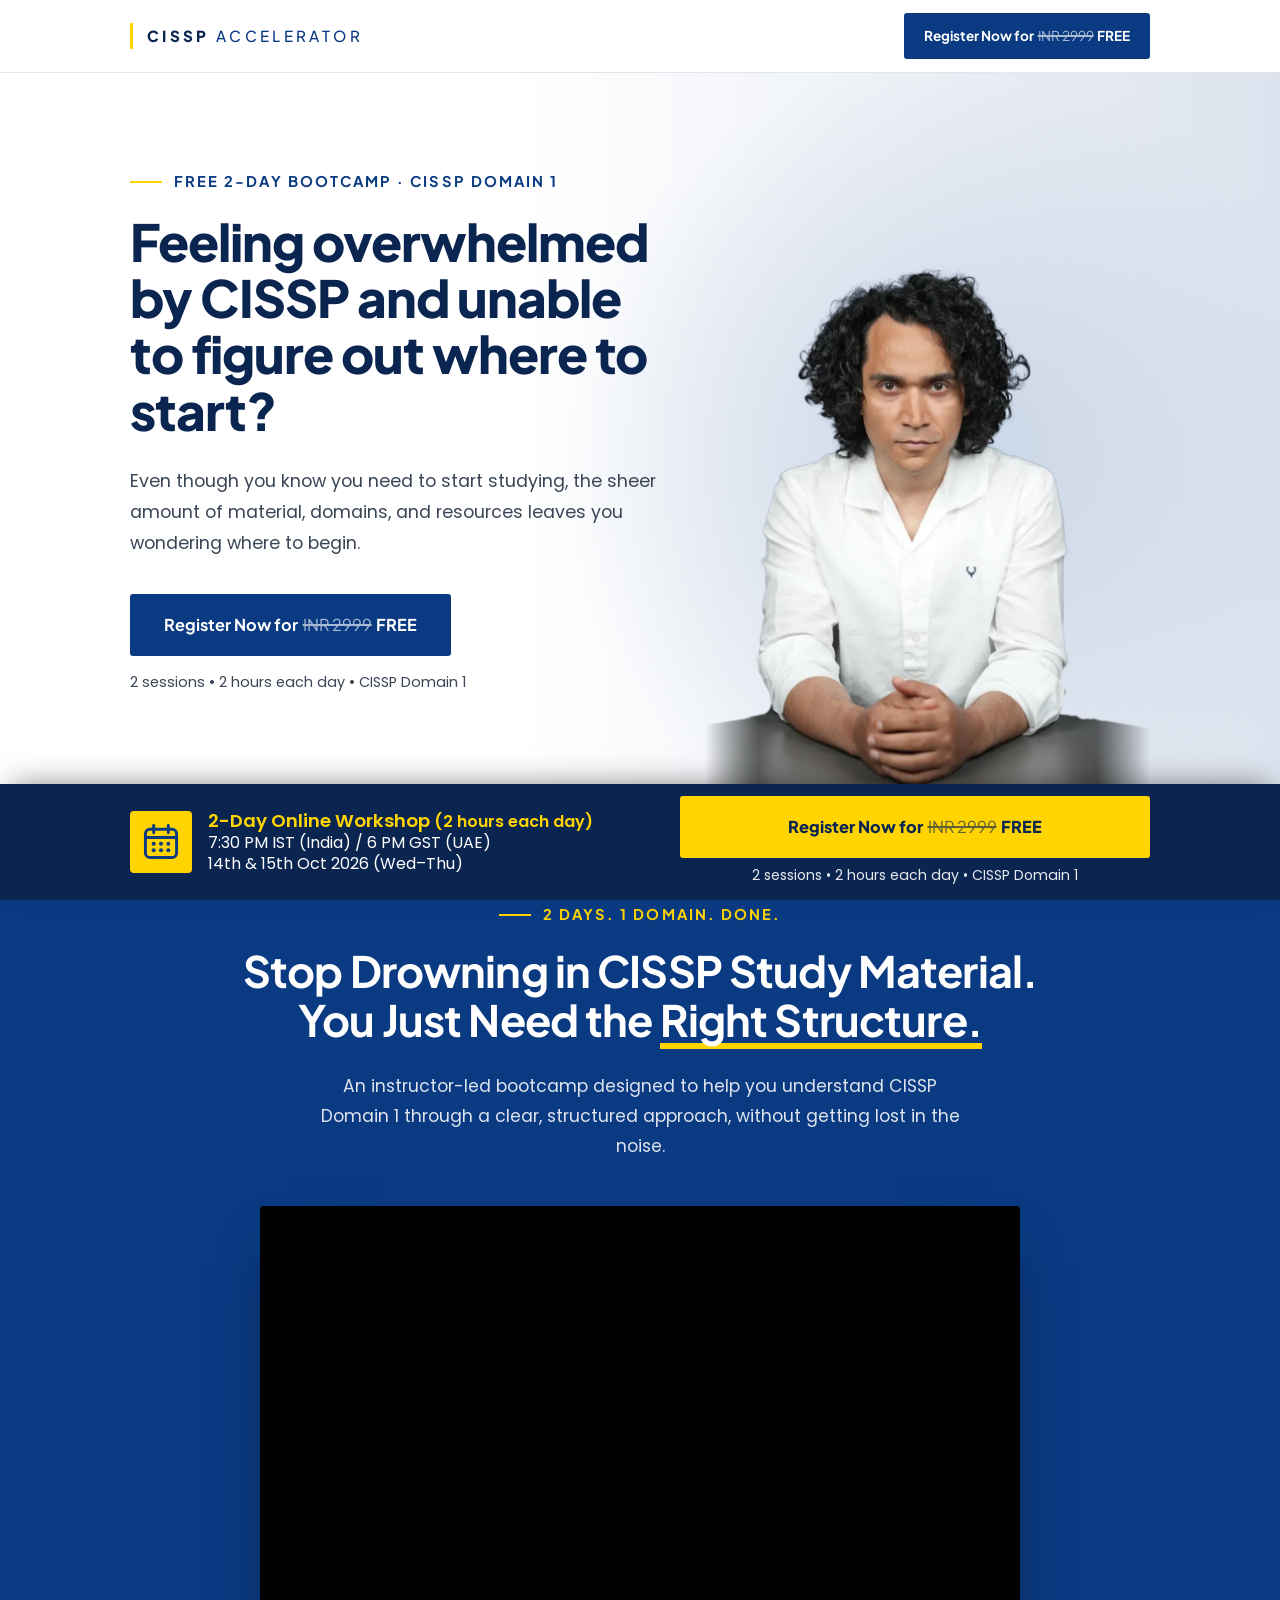
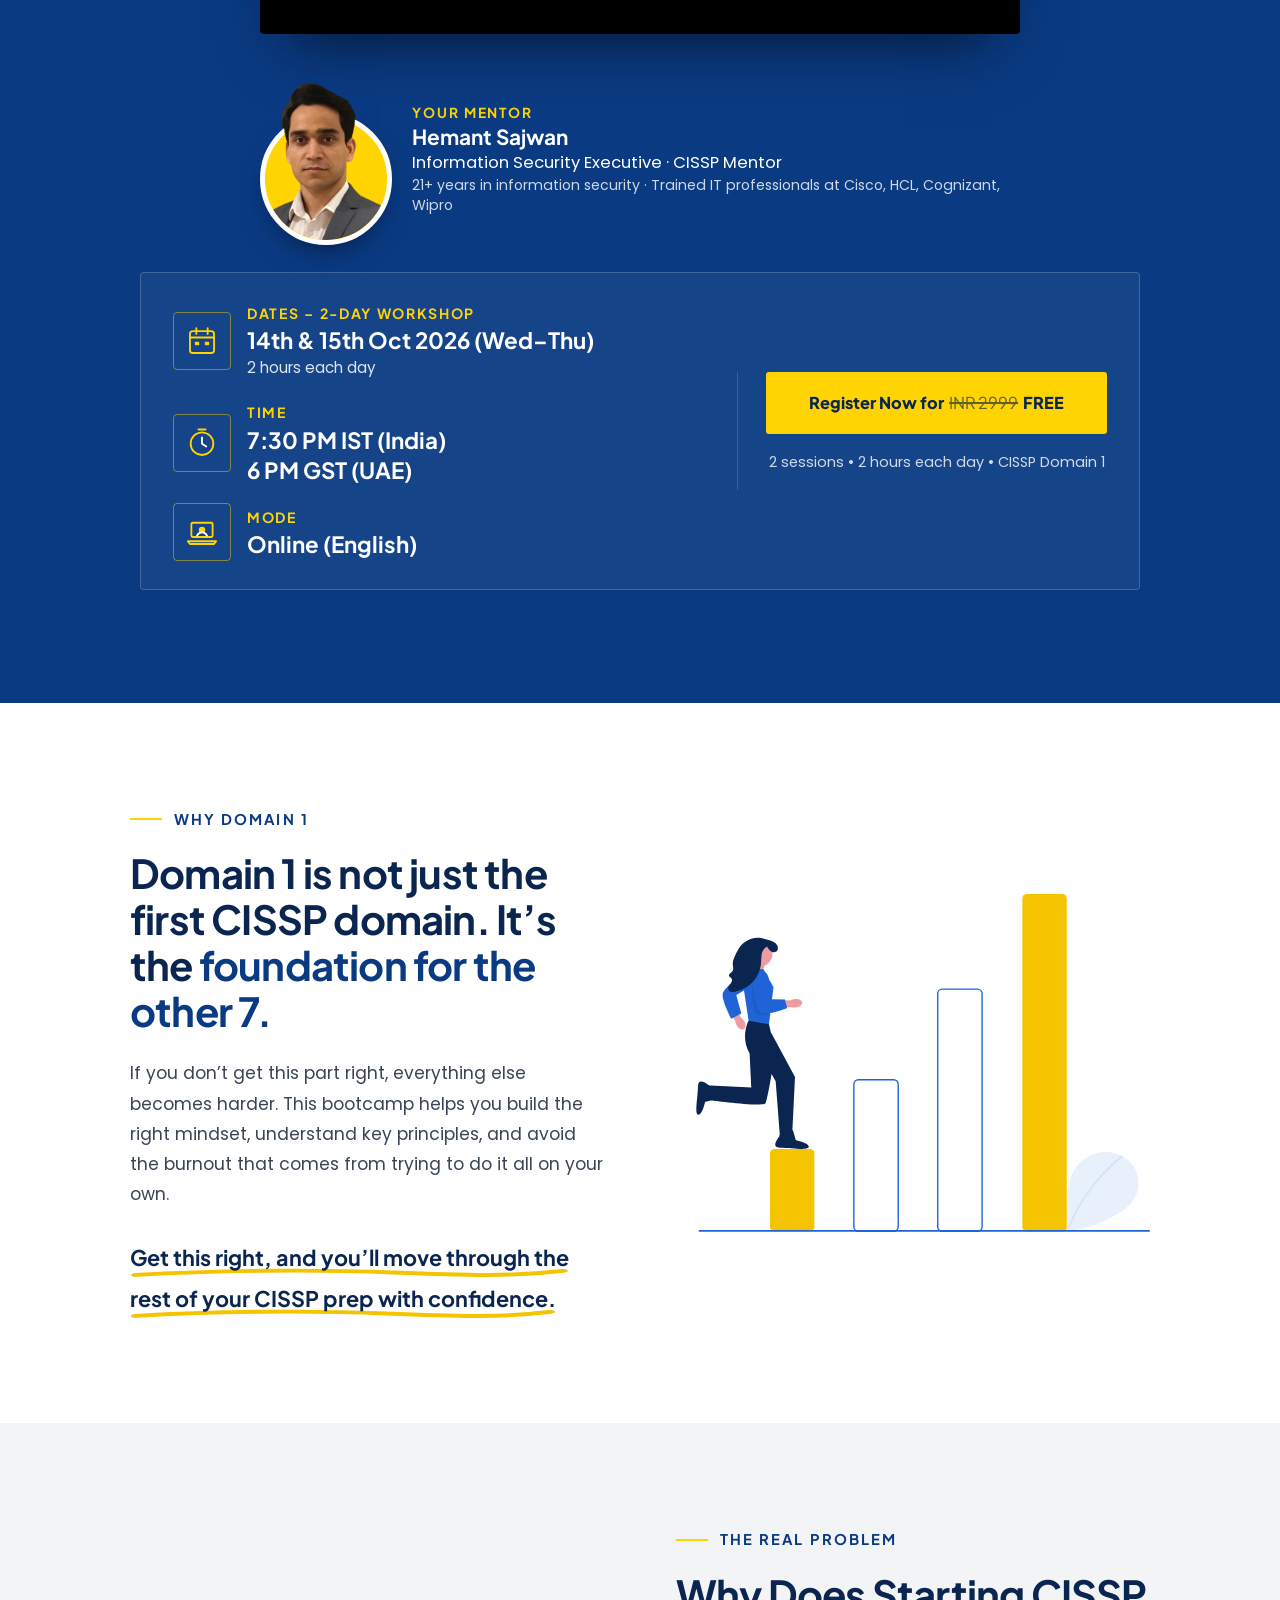
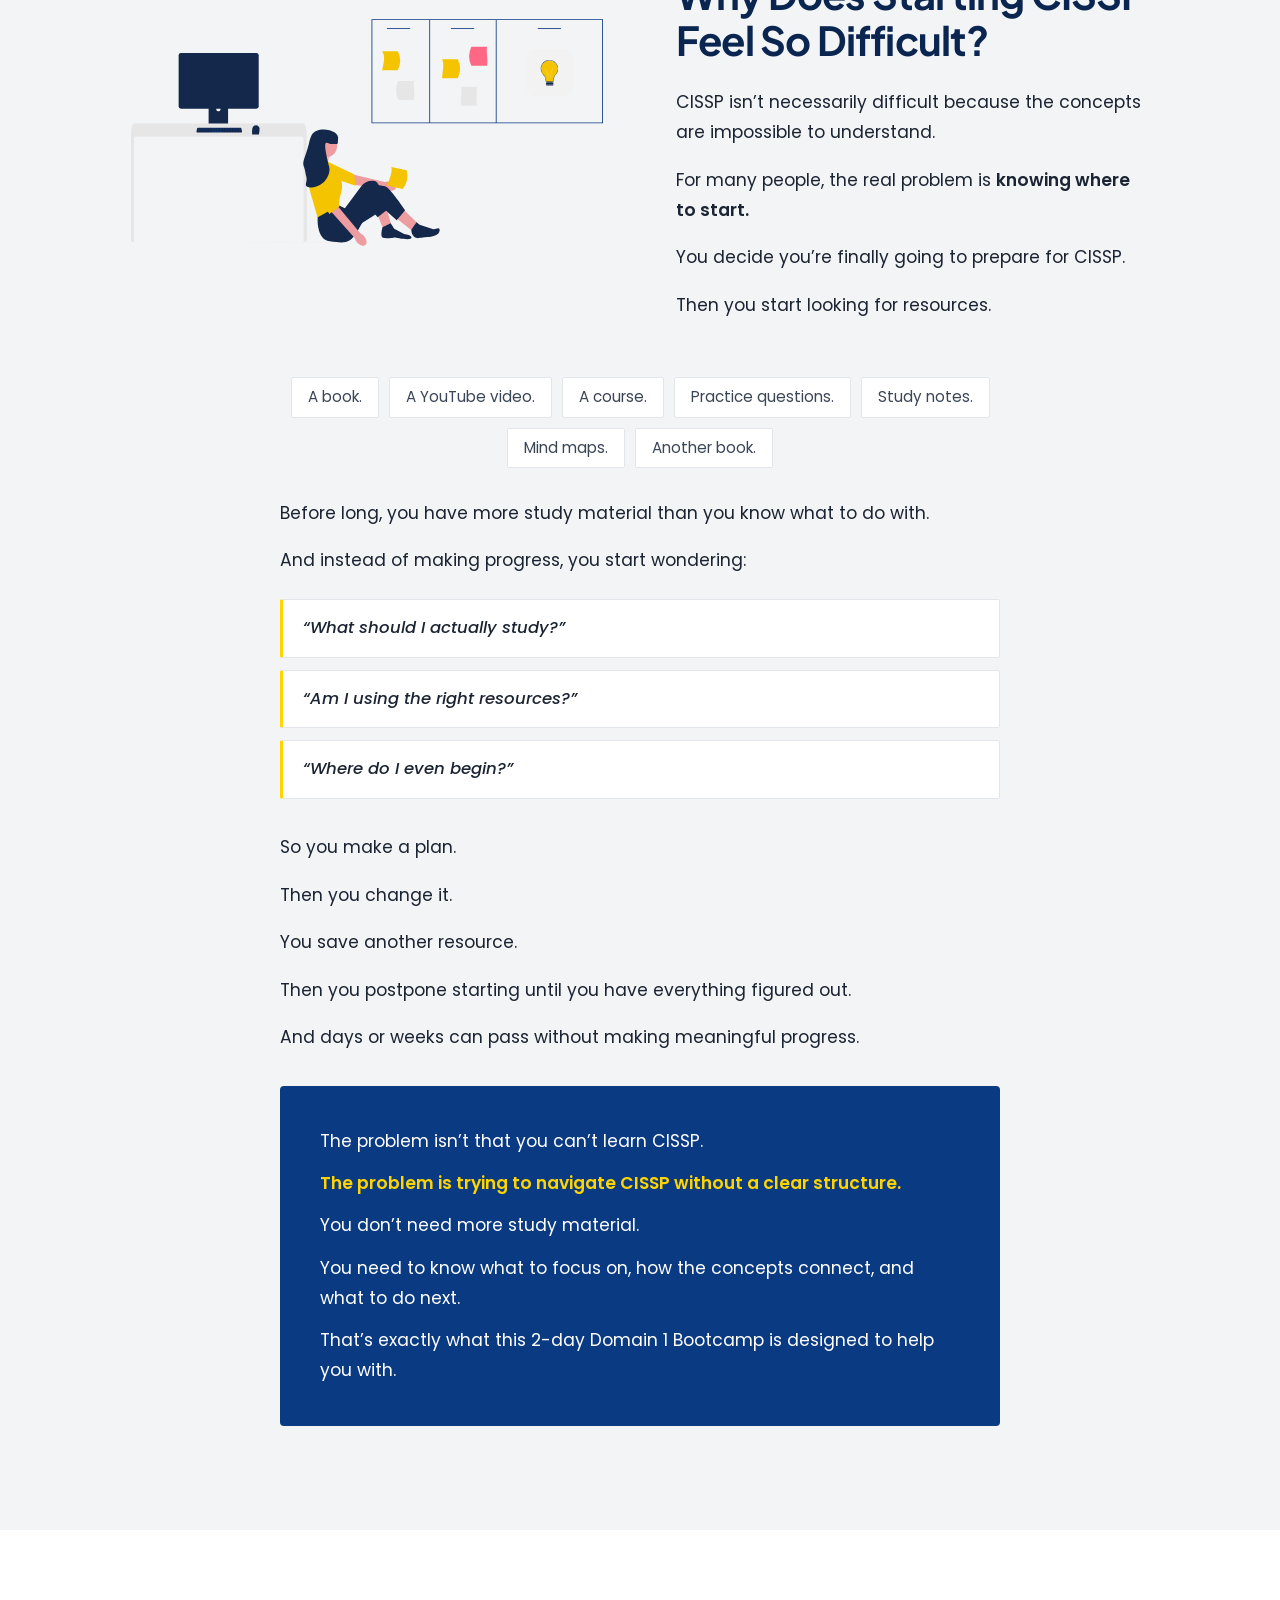
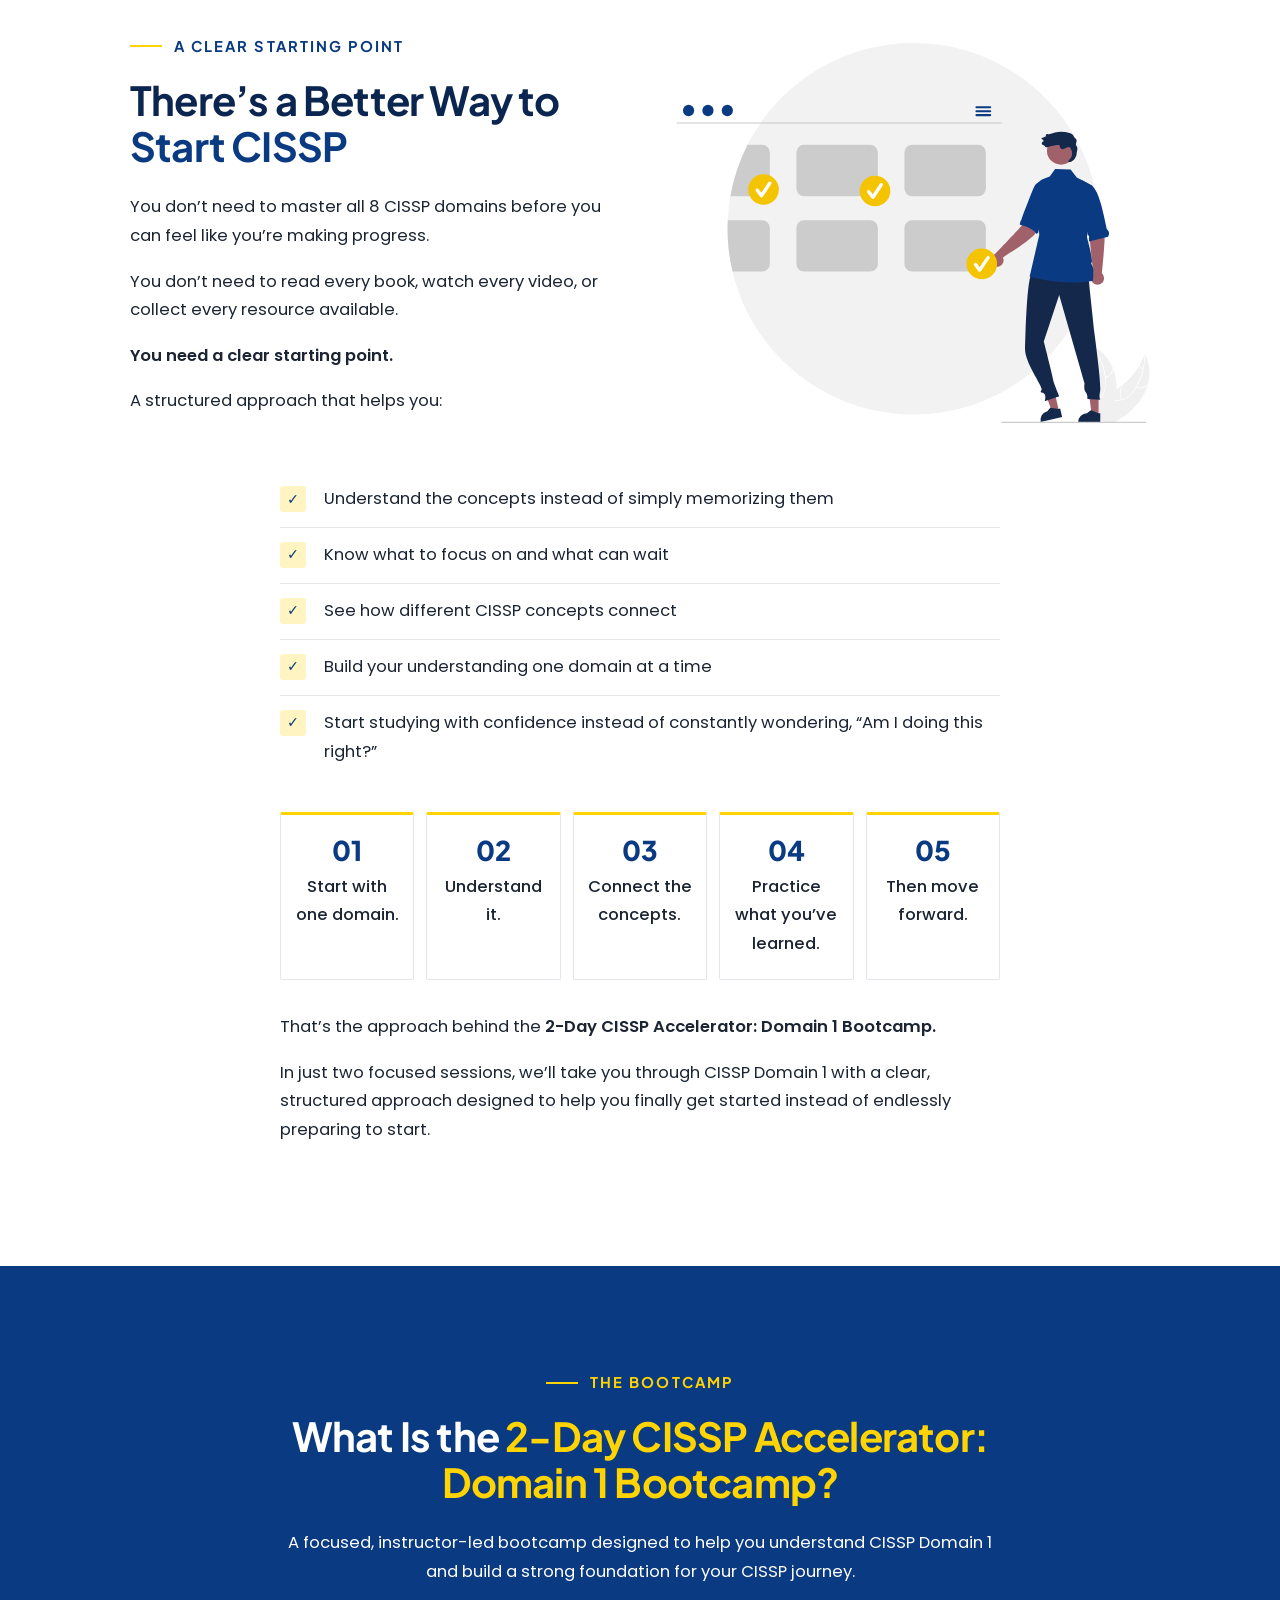
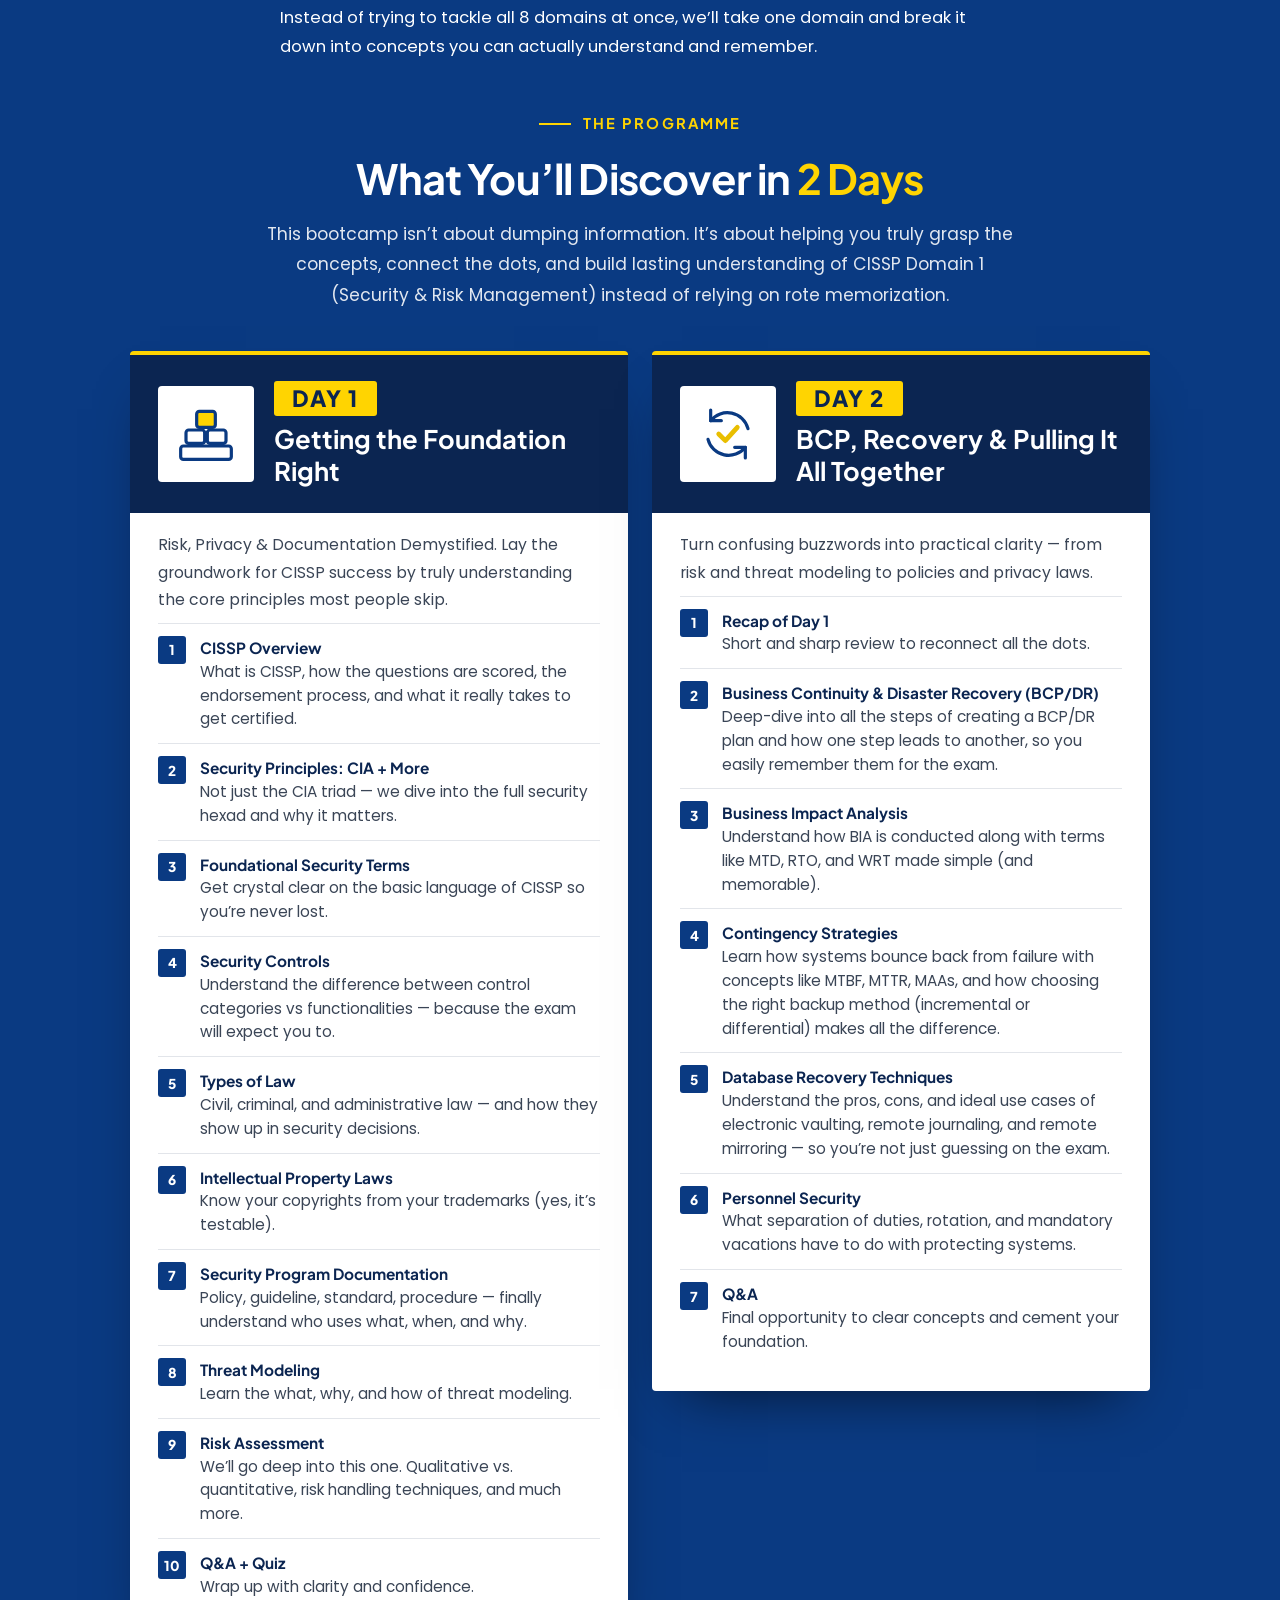
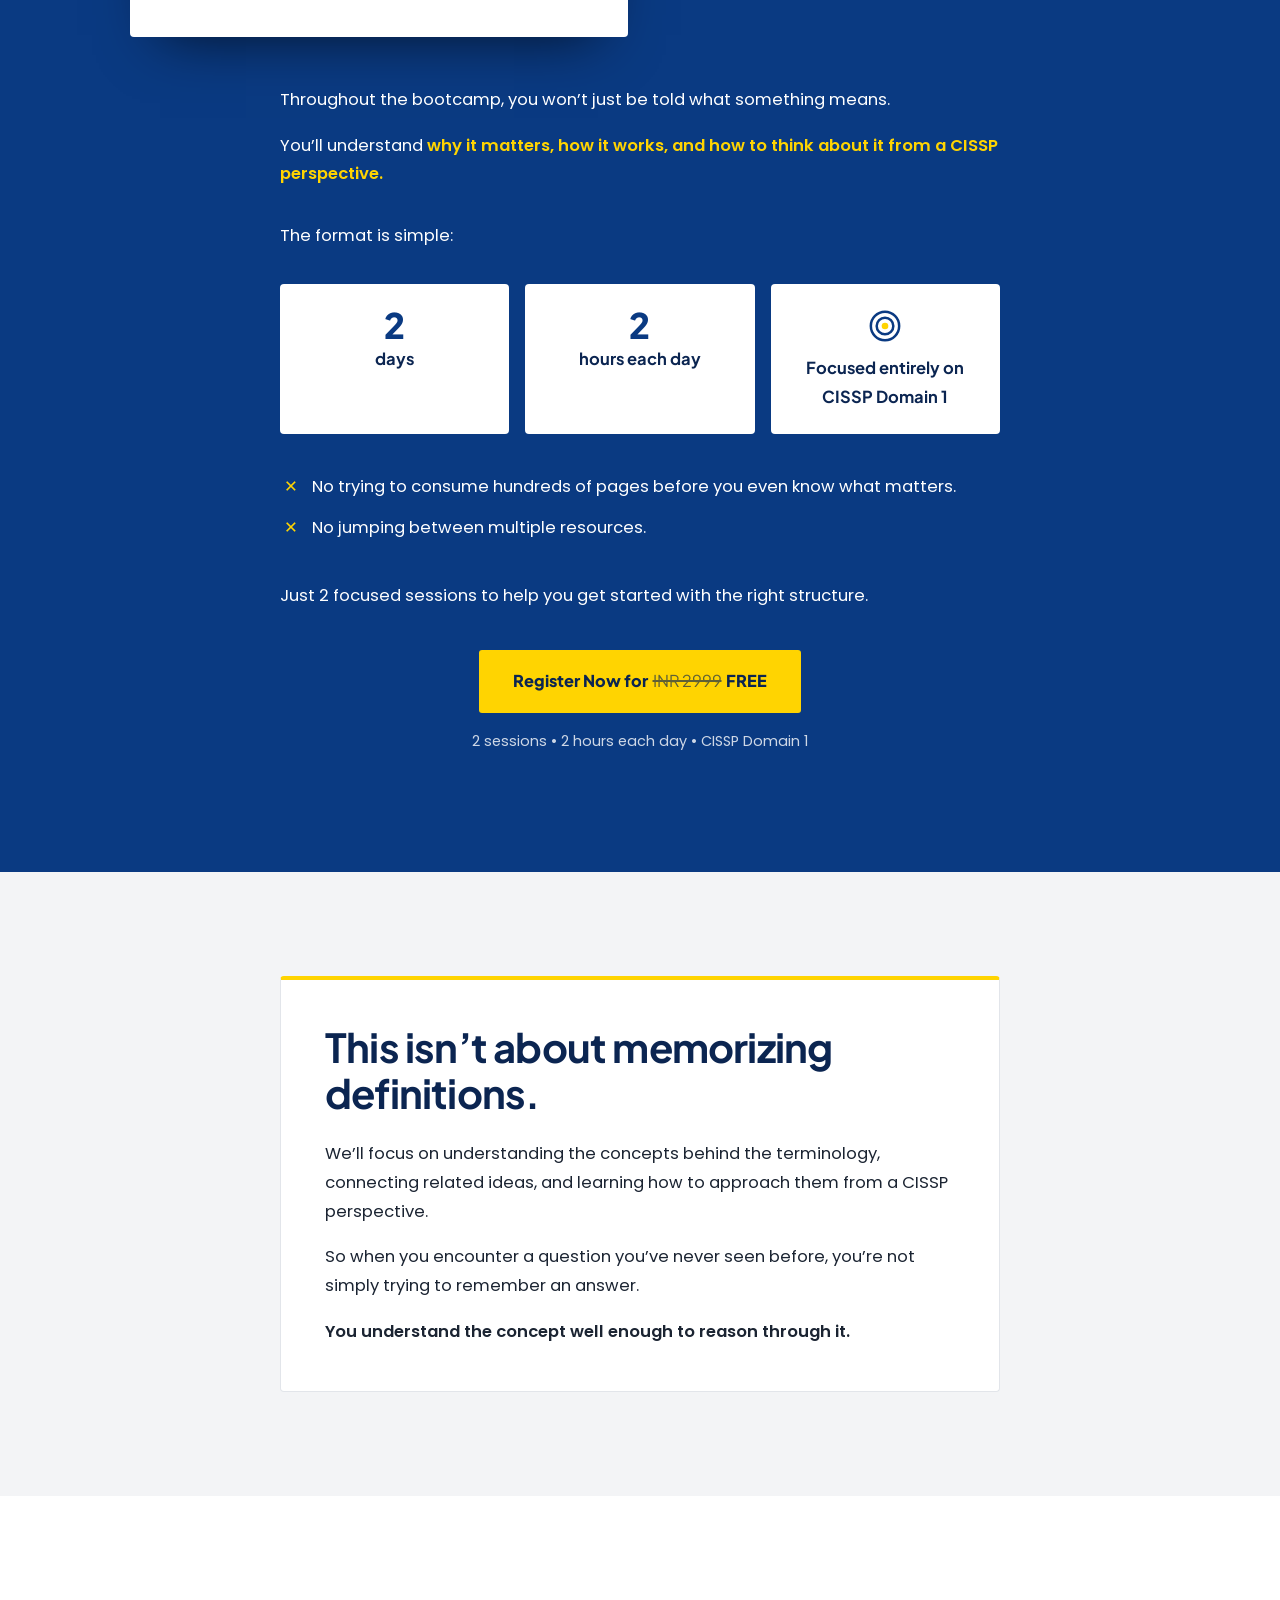
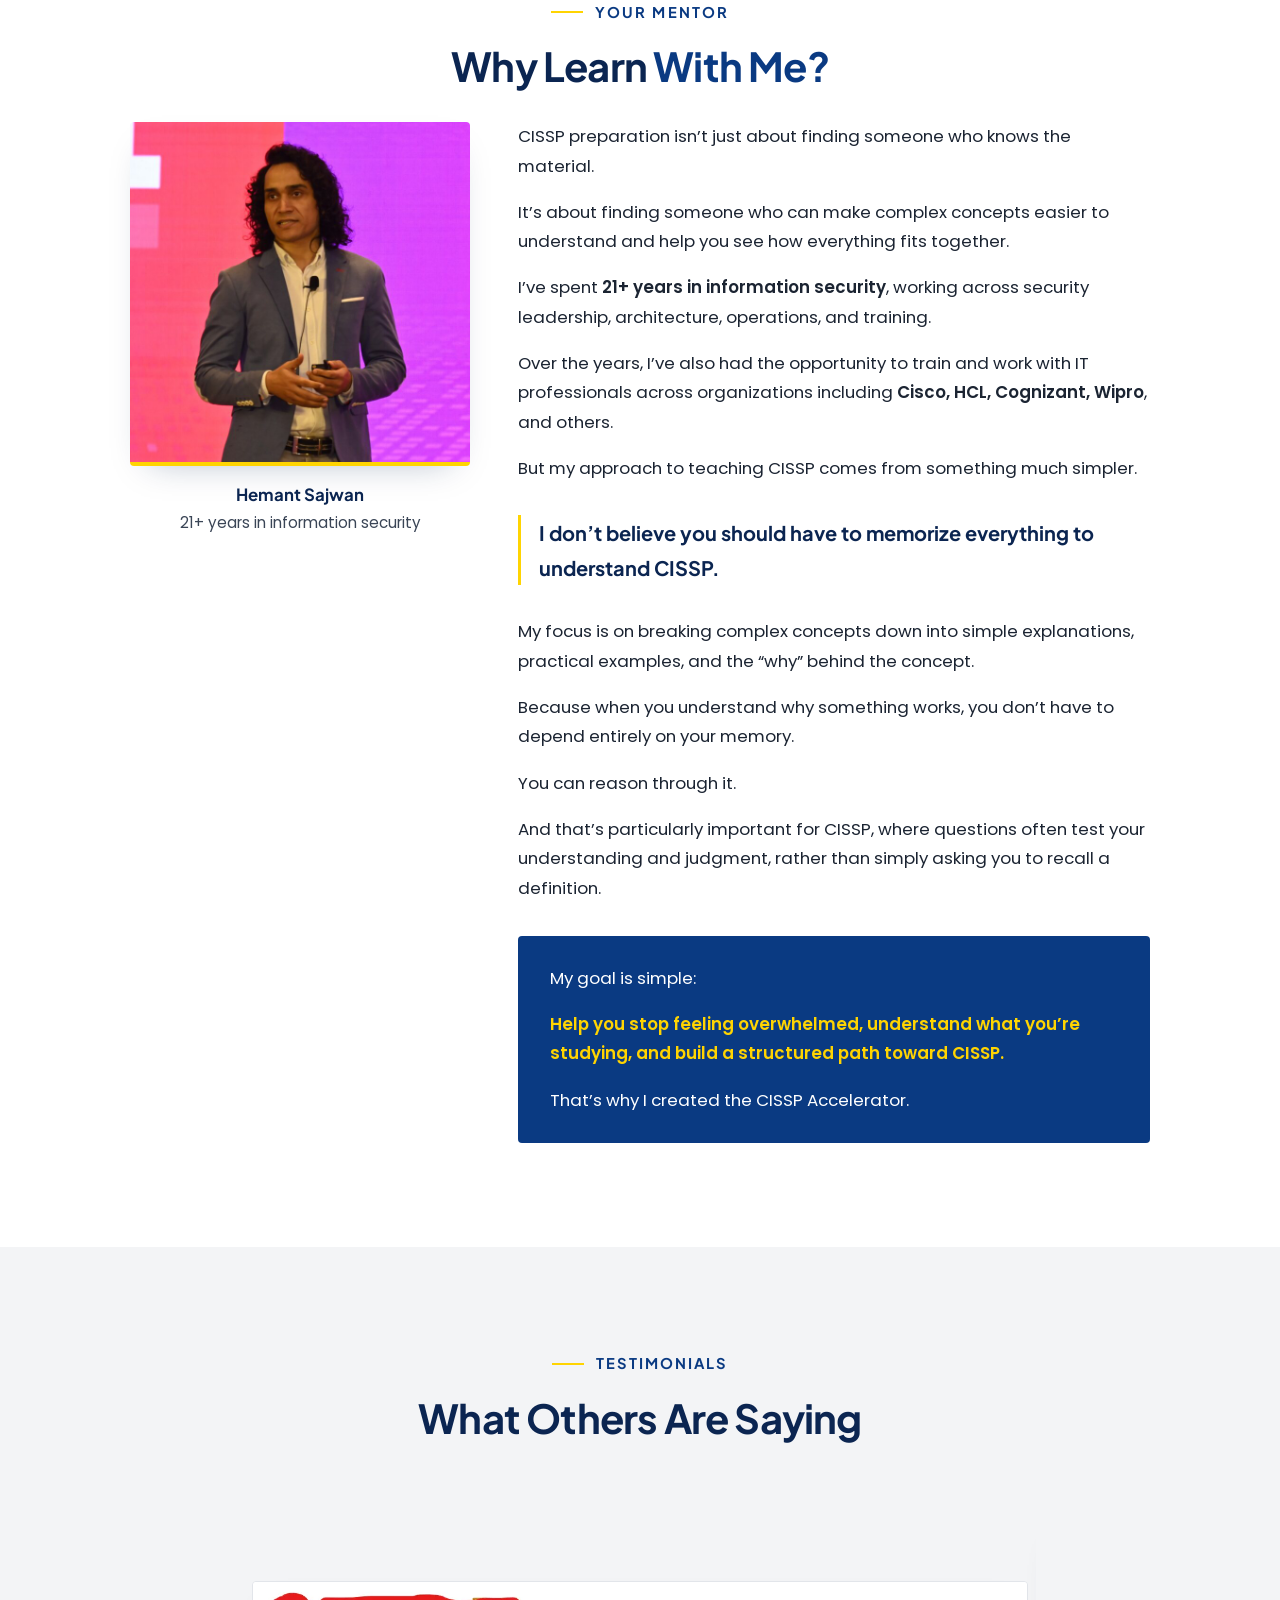
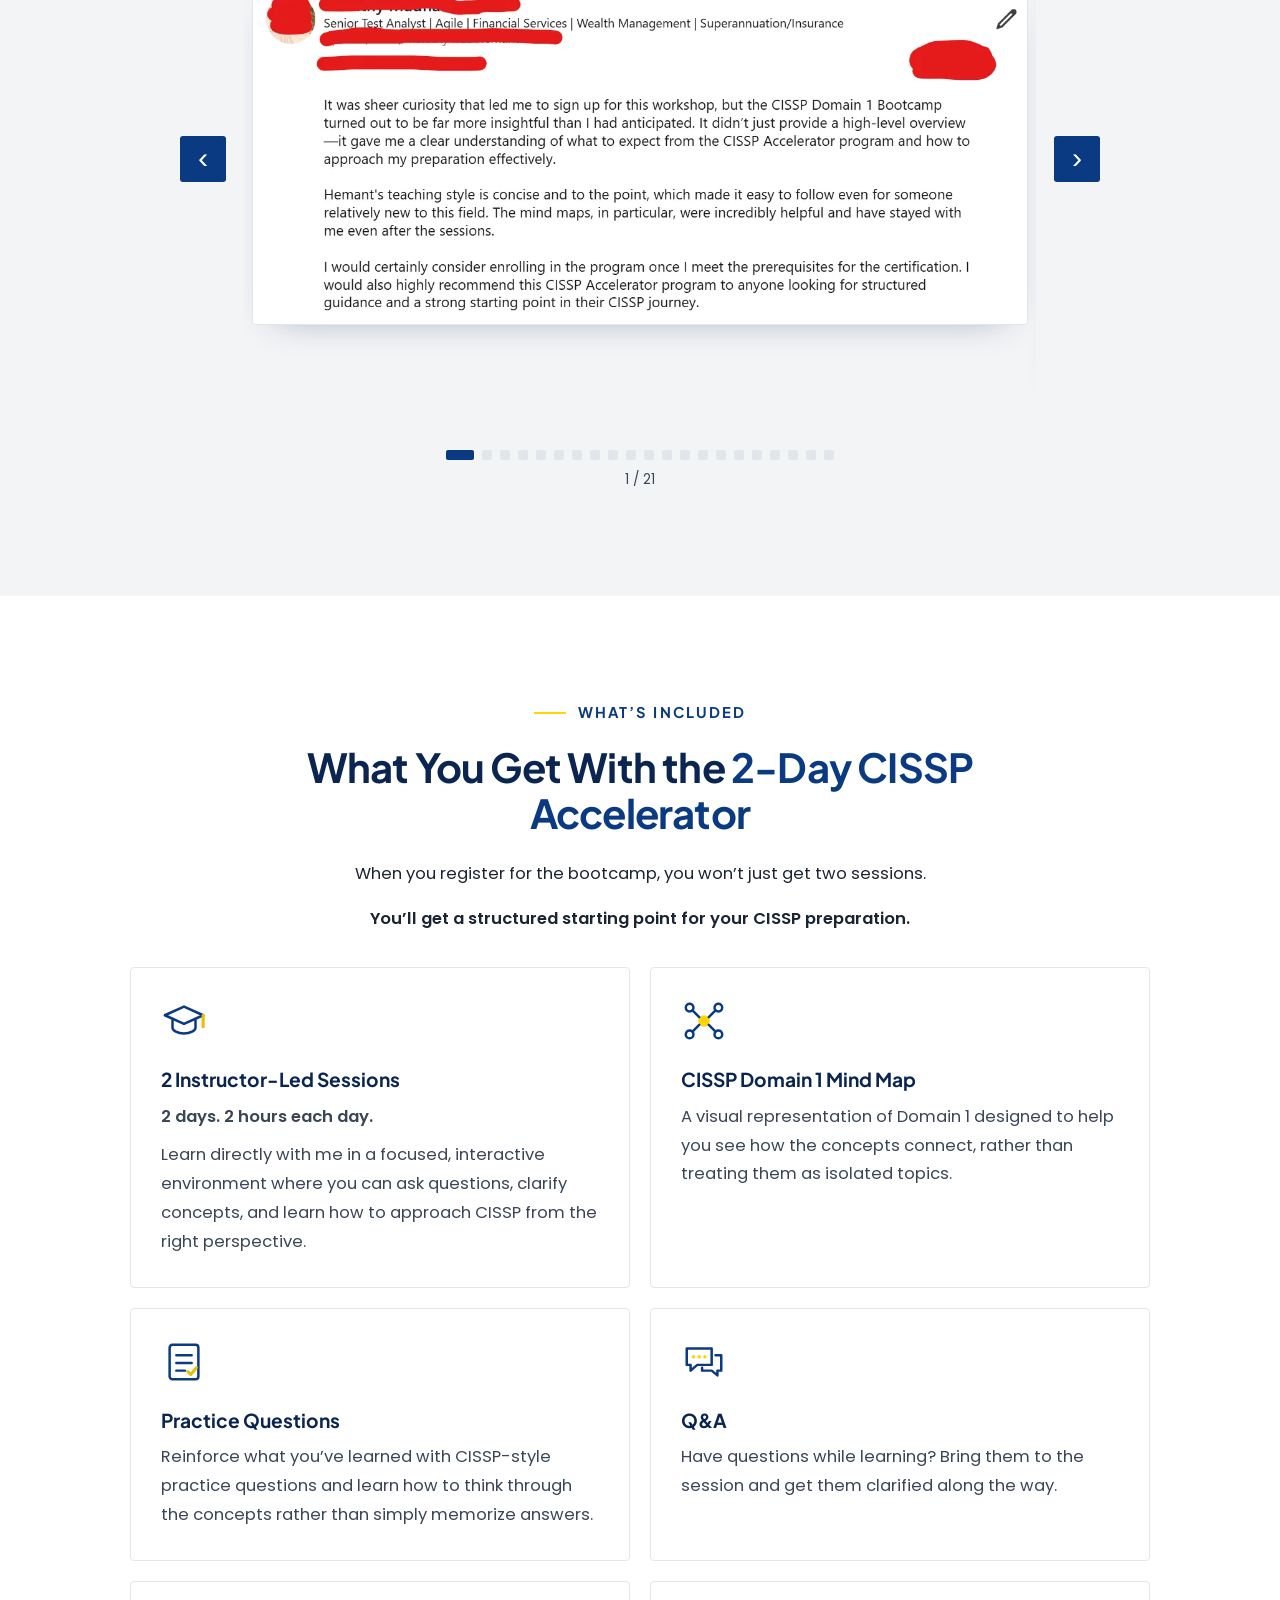
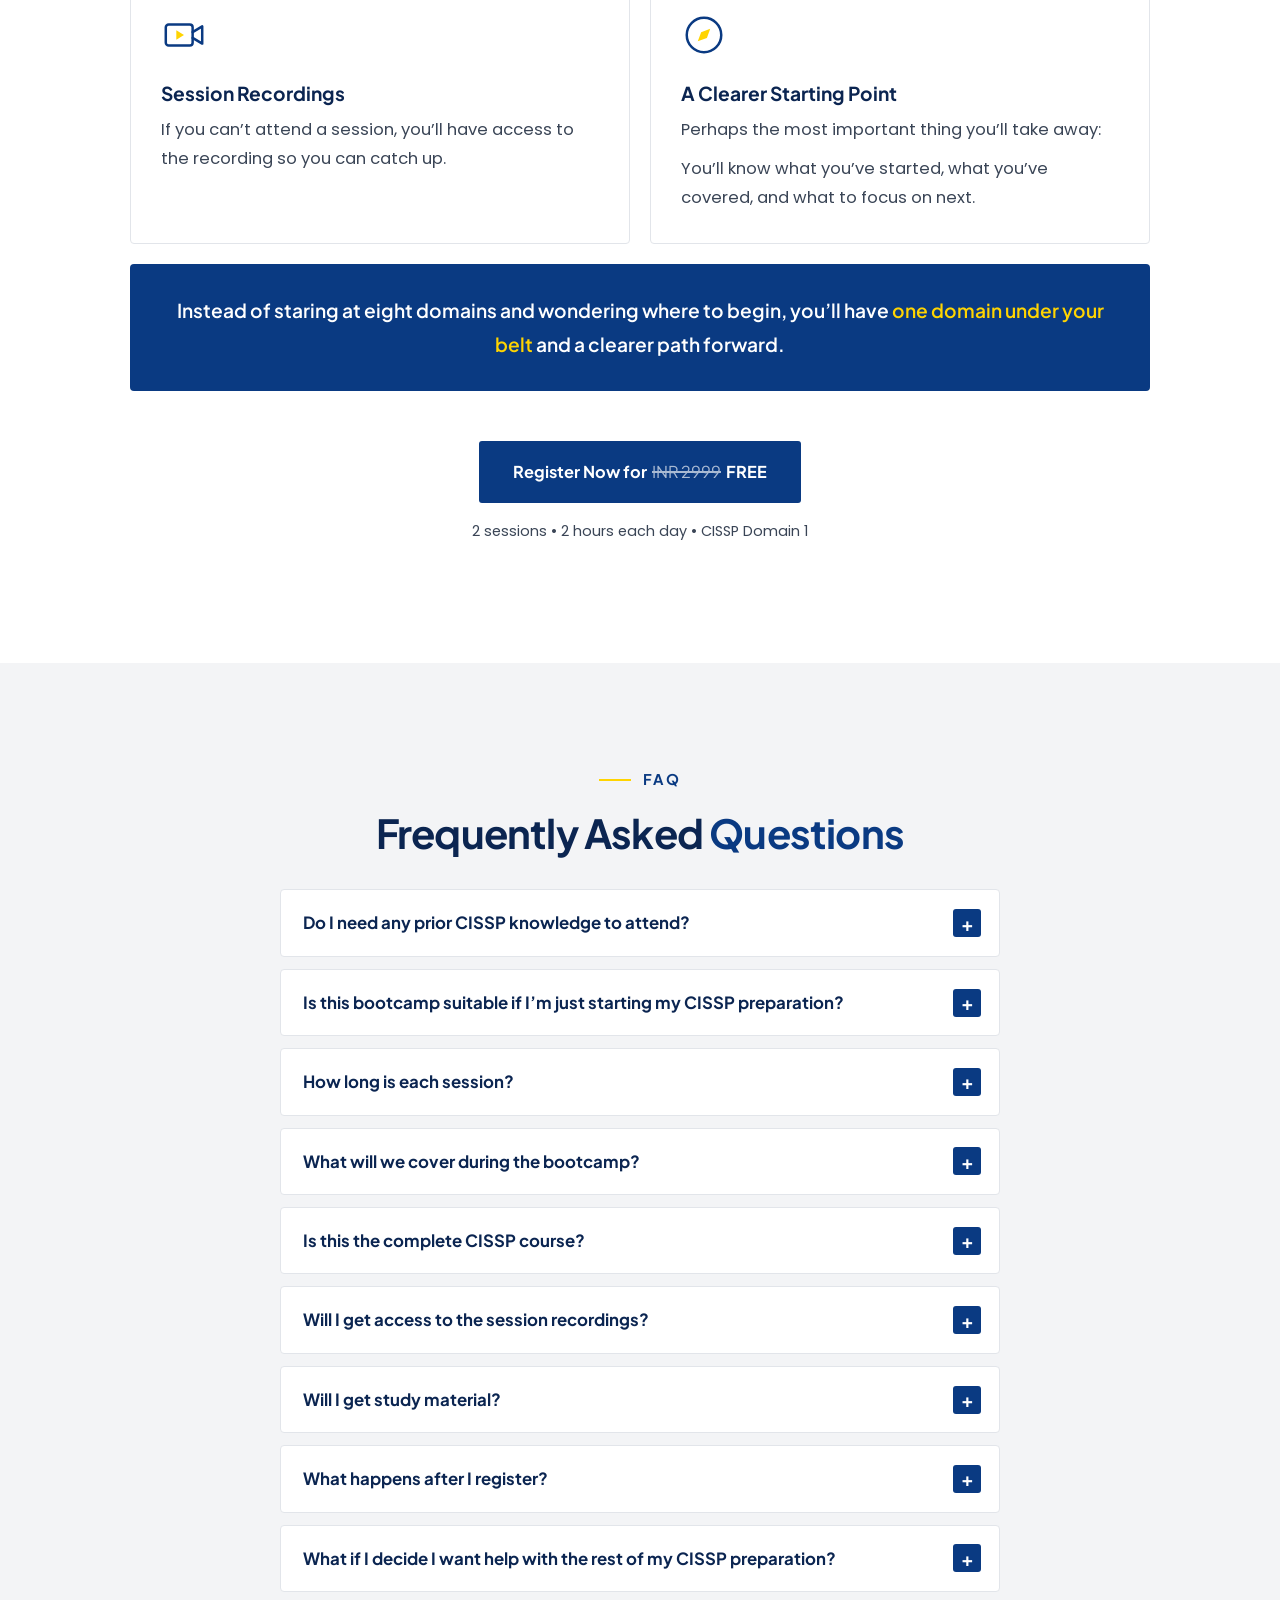
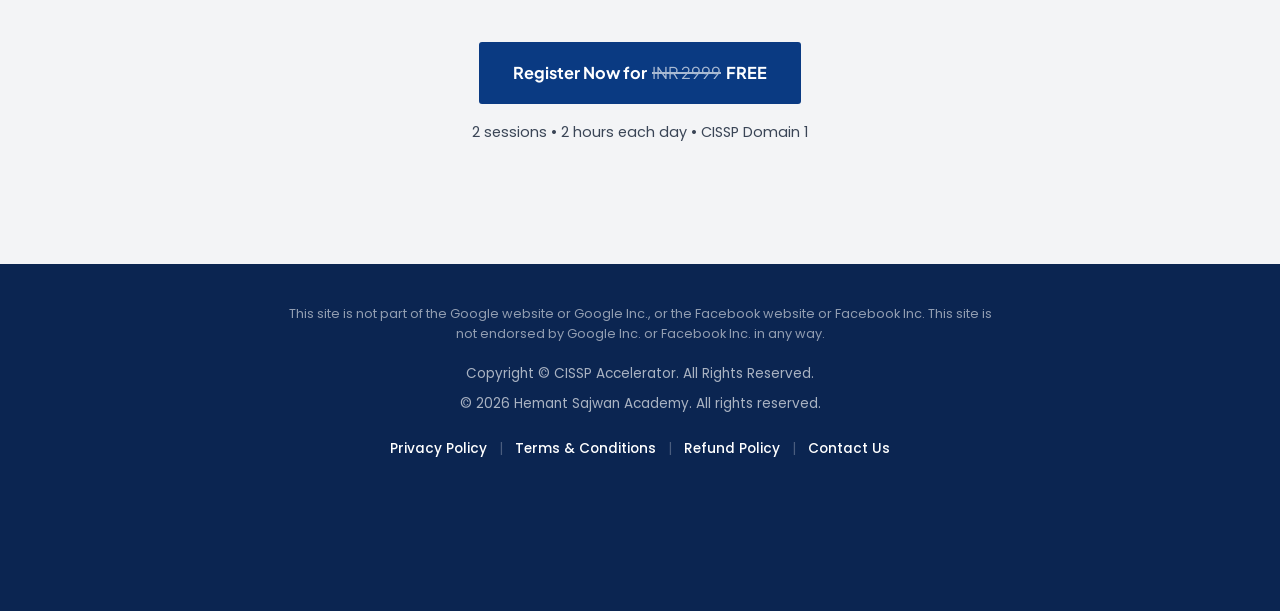
==== commit 9fd488cc: "Design preview: more energetic climber in the 'foundation' illustration Co-Authored-By: Claude Opus " ====
--- a/bootcamp-free-preview/index.html
+++ b/bootcamp-free-preview/index.html
@@ -168,7 +168,7 @@
       <p class="lead">If you don’t get this part right, everything else becomes harder. This bootcamp helps you build the right mindset, understand key principles, and avoid the burnout that comes from trying to do it all on your own.</p>
       <p class="hand-line"><span class="hand-underline">Get this right, and you’ll move through the rest of your CISSP prep with confidence.</span></p>
     </div>
-    <figure class="art"><img src="../images/illustrations/stepping-up.svg" alt="" width="800" height="600" loading="lazy" /></figure>
+    <figure class="art"><img src="../images/illustrations/stepping-up.svg" alt="" width="840" height="600" loading="lazy" /></figure>
   </div>
 </section>
 
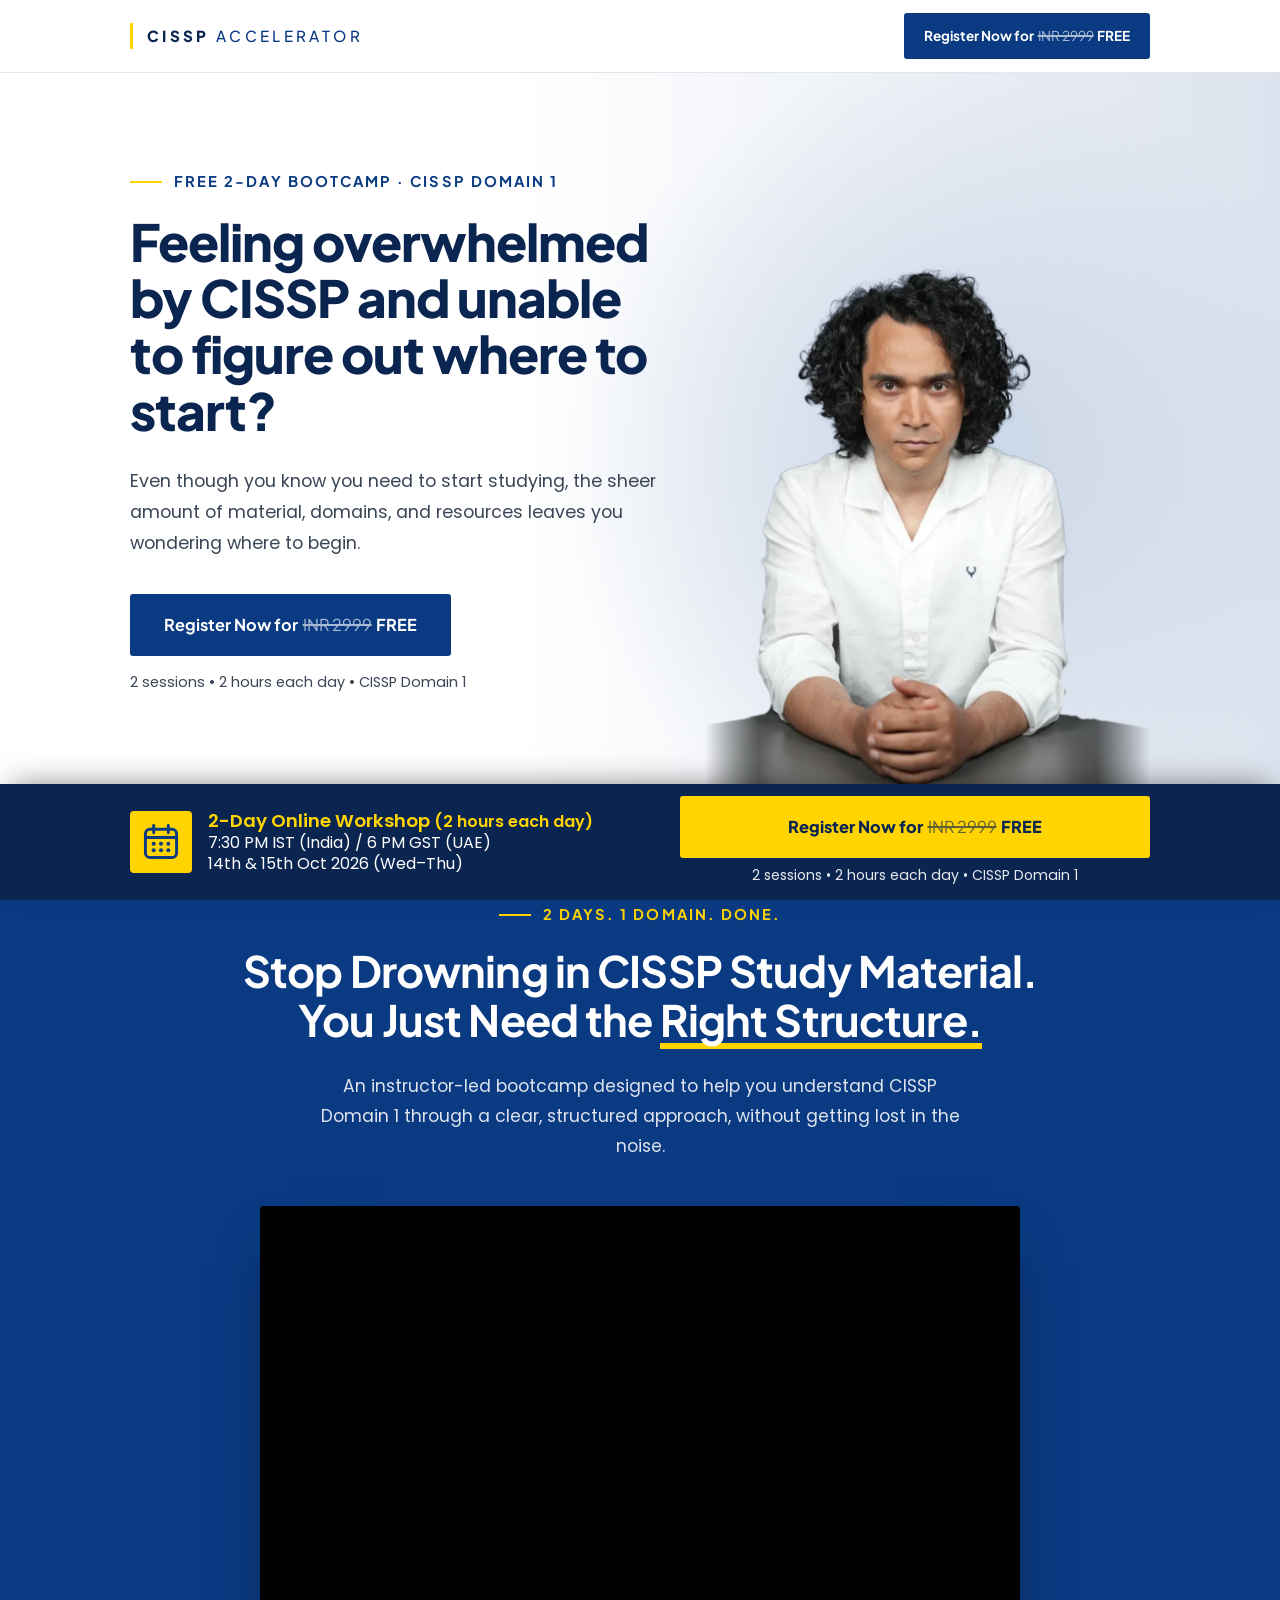
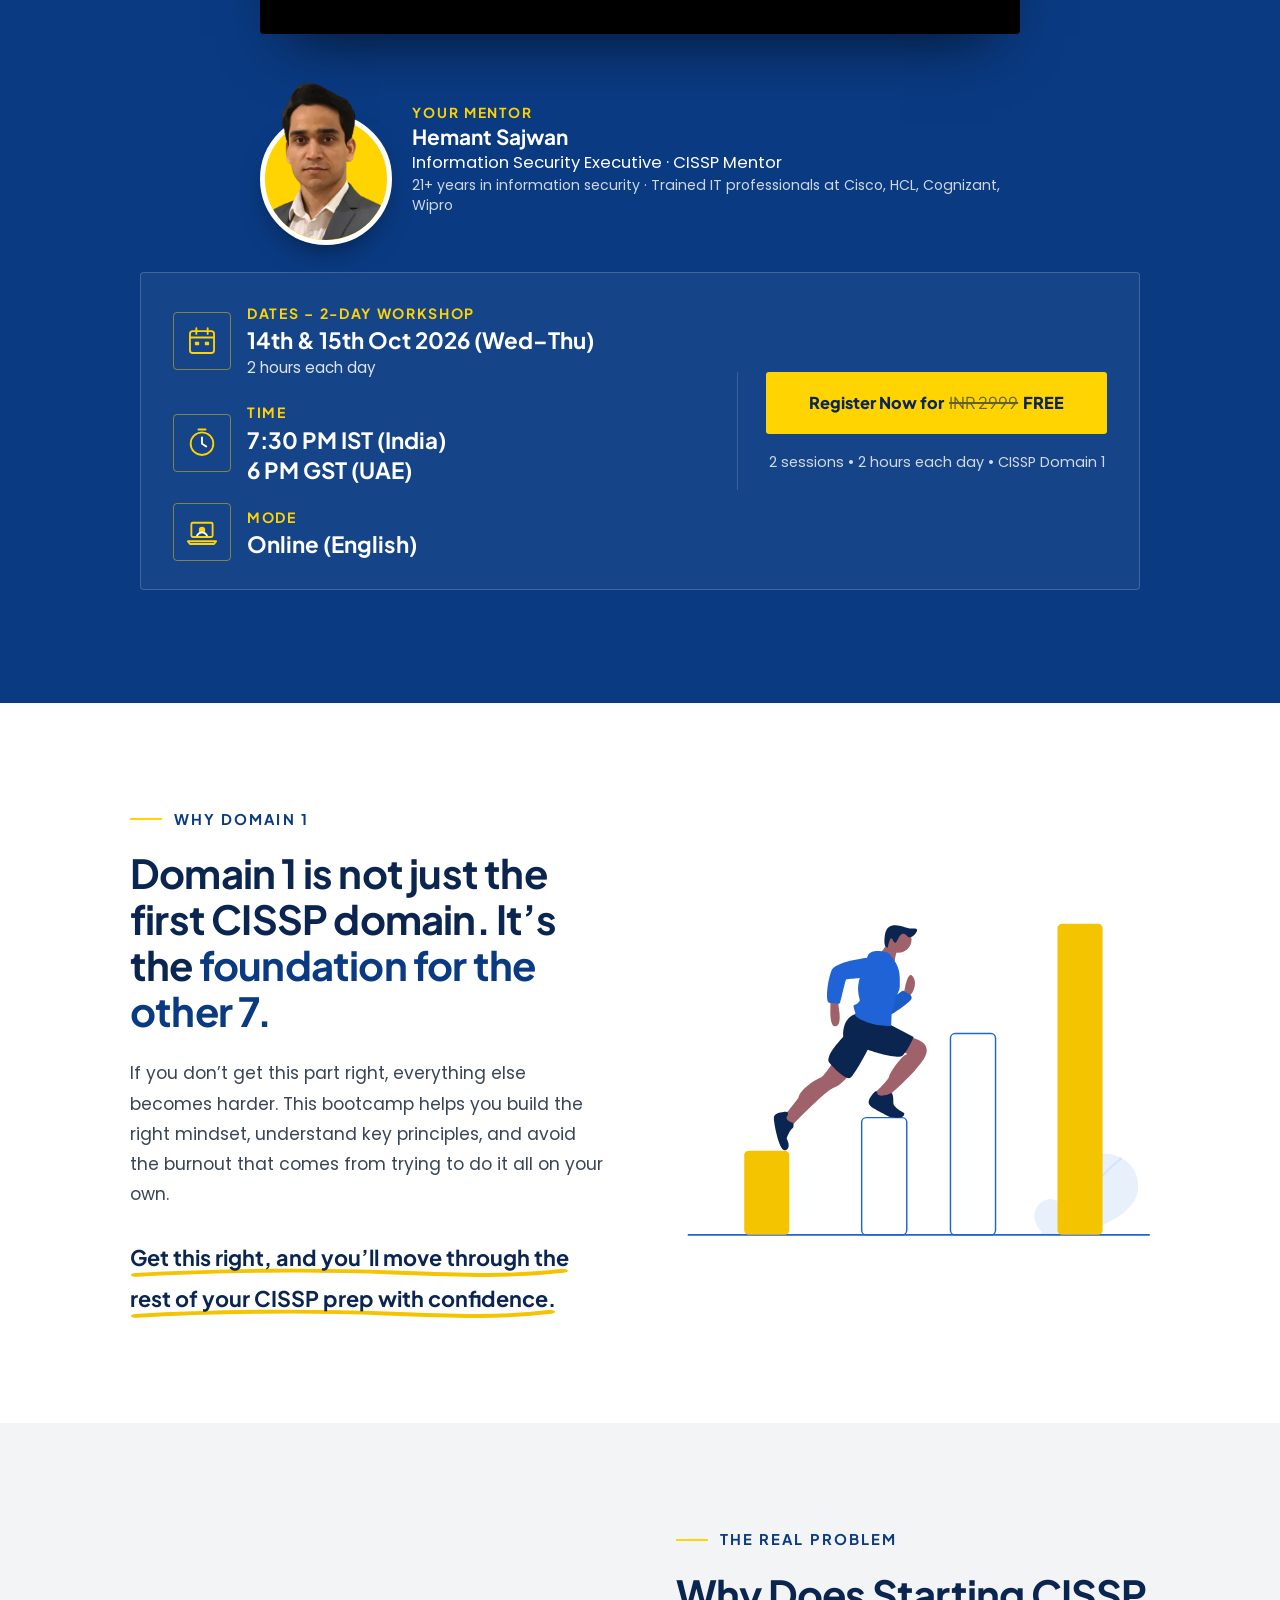
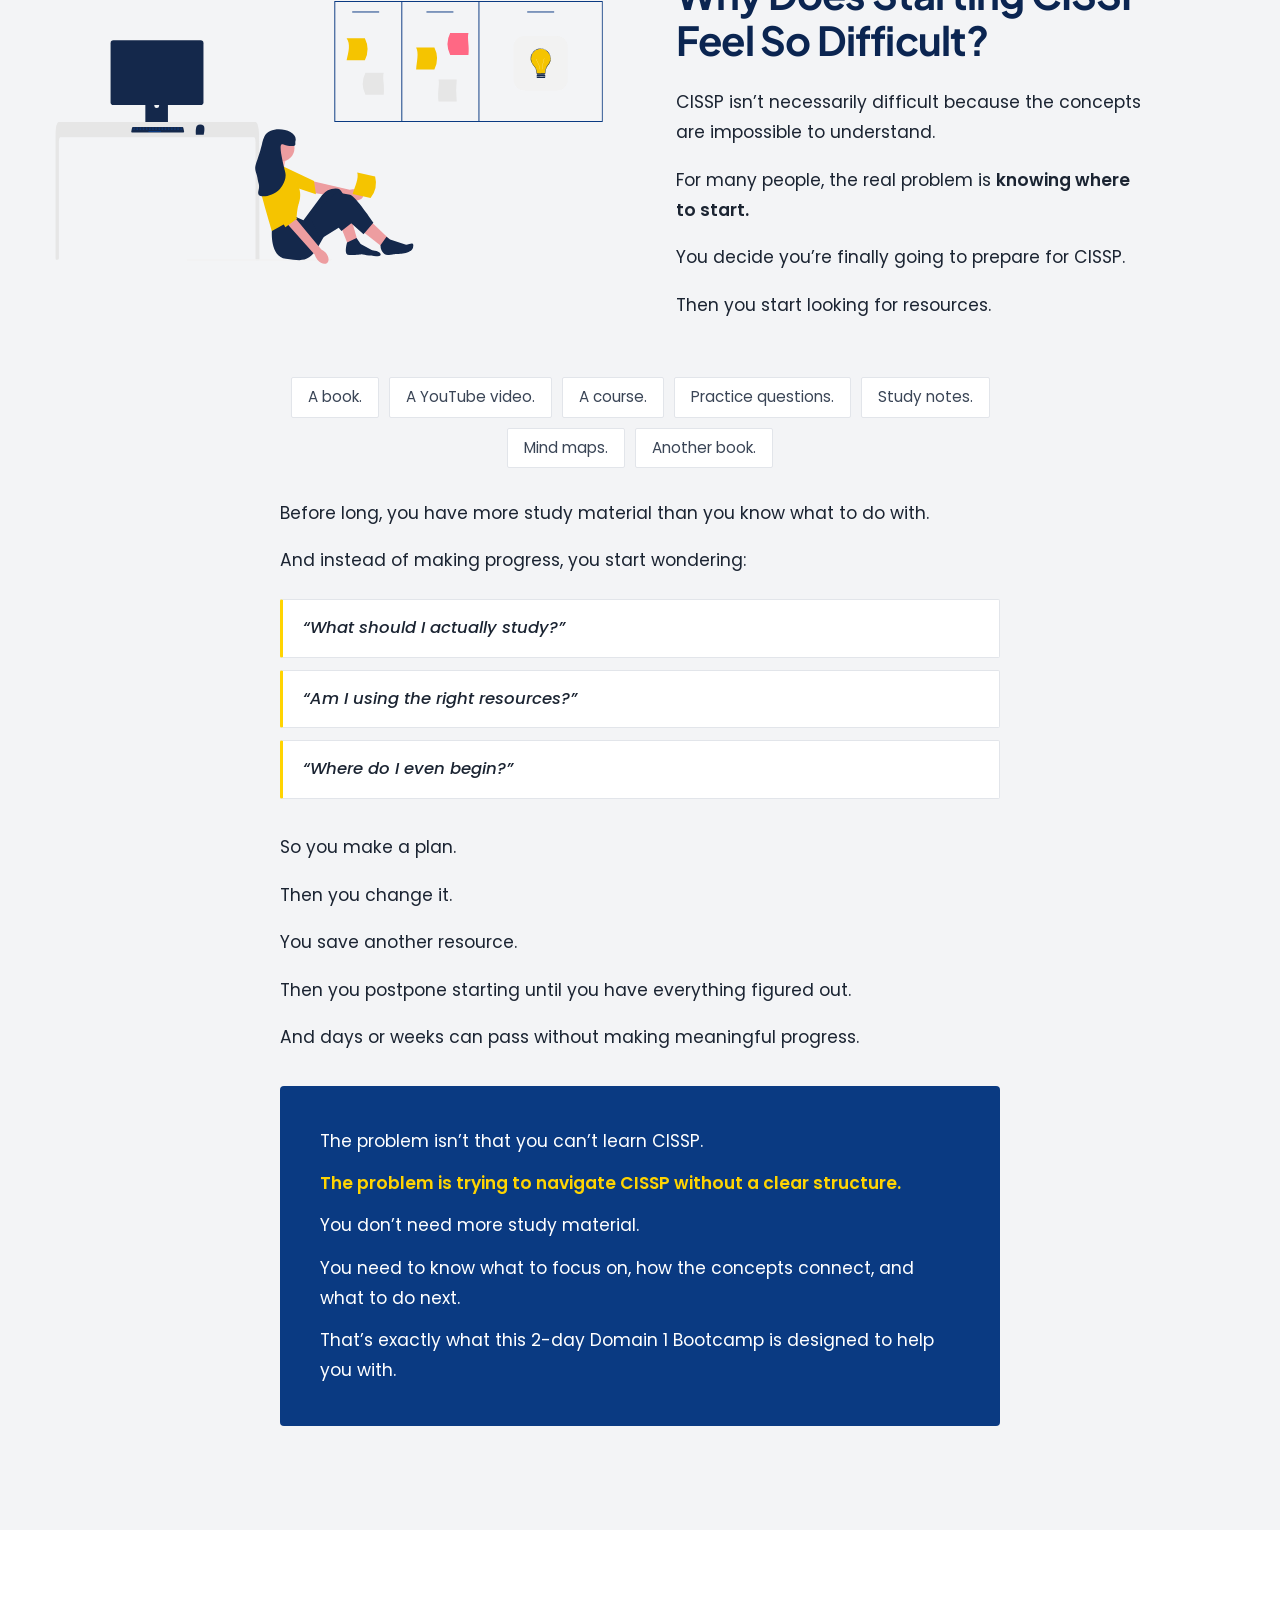
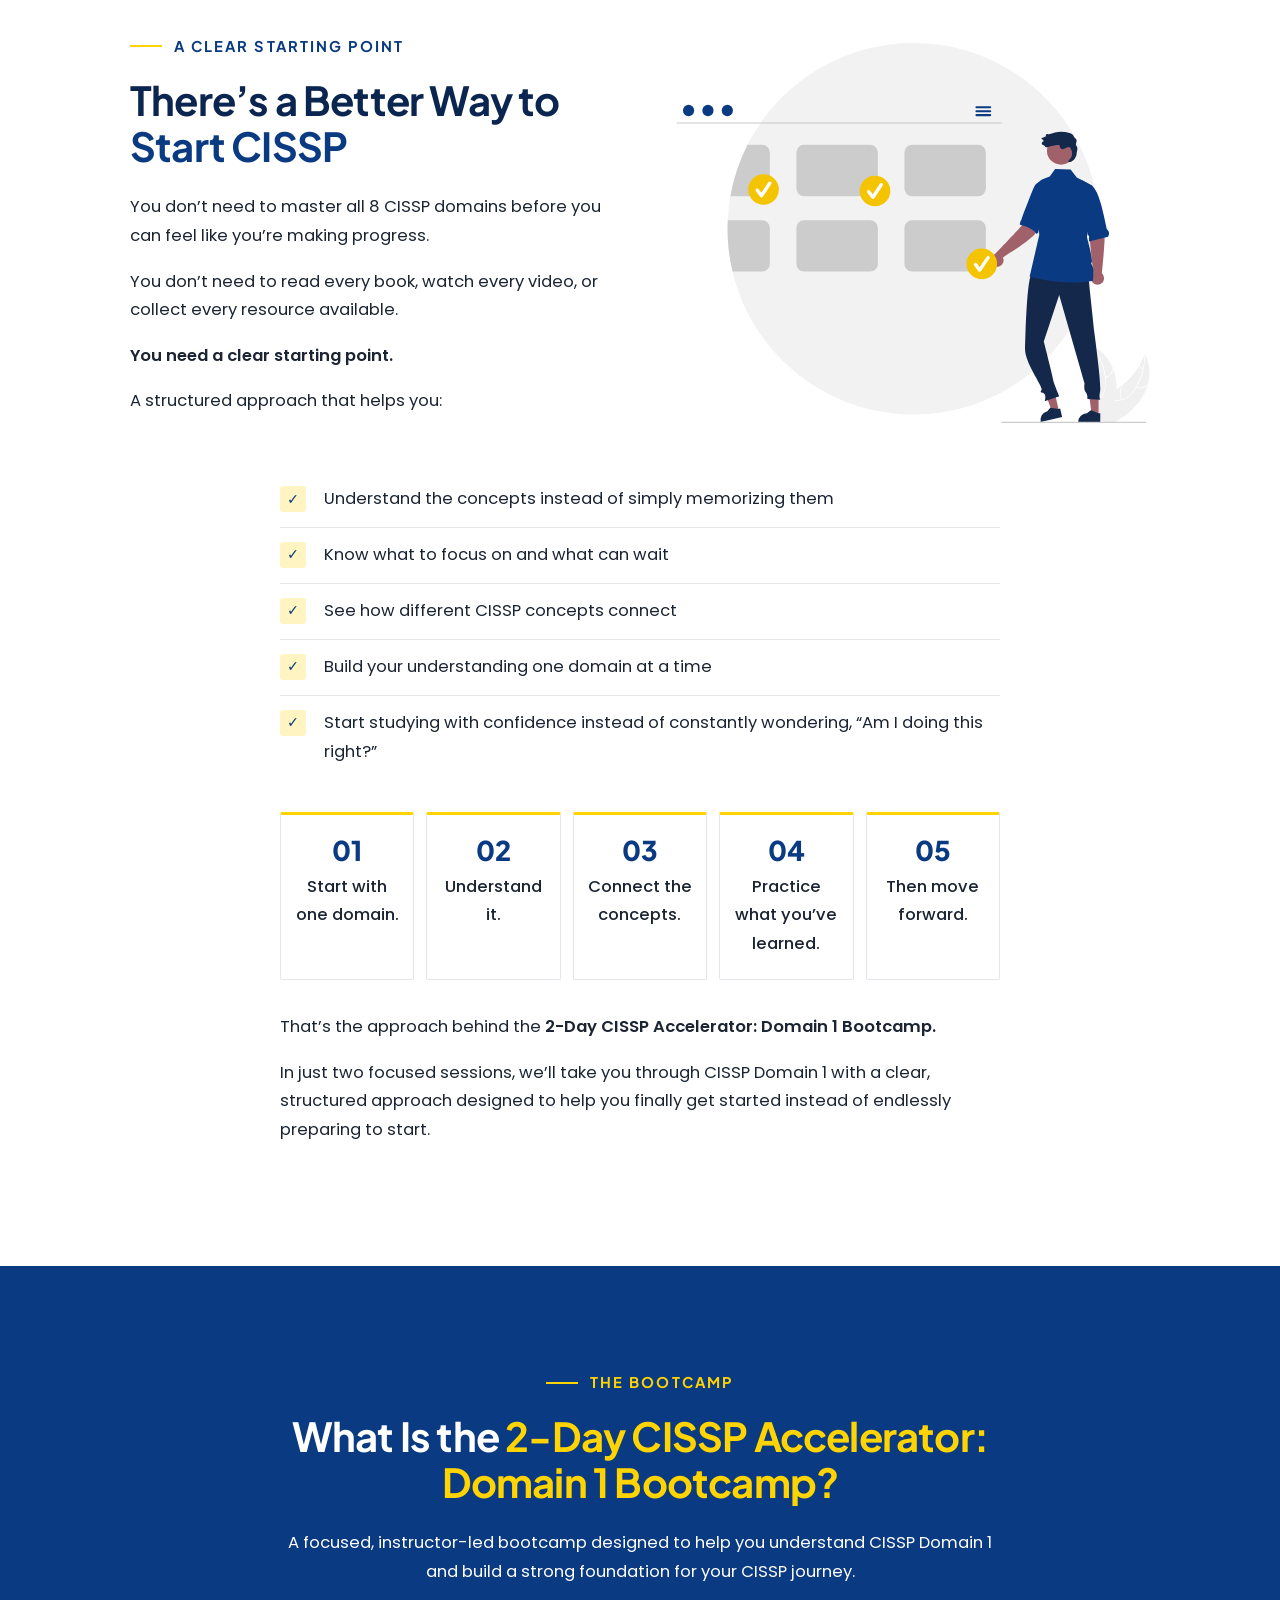
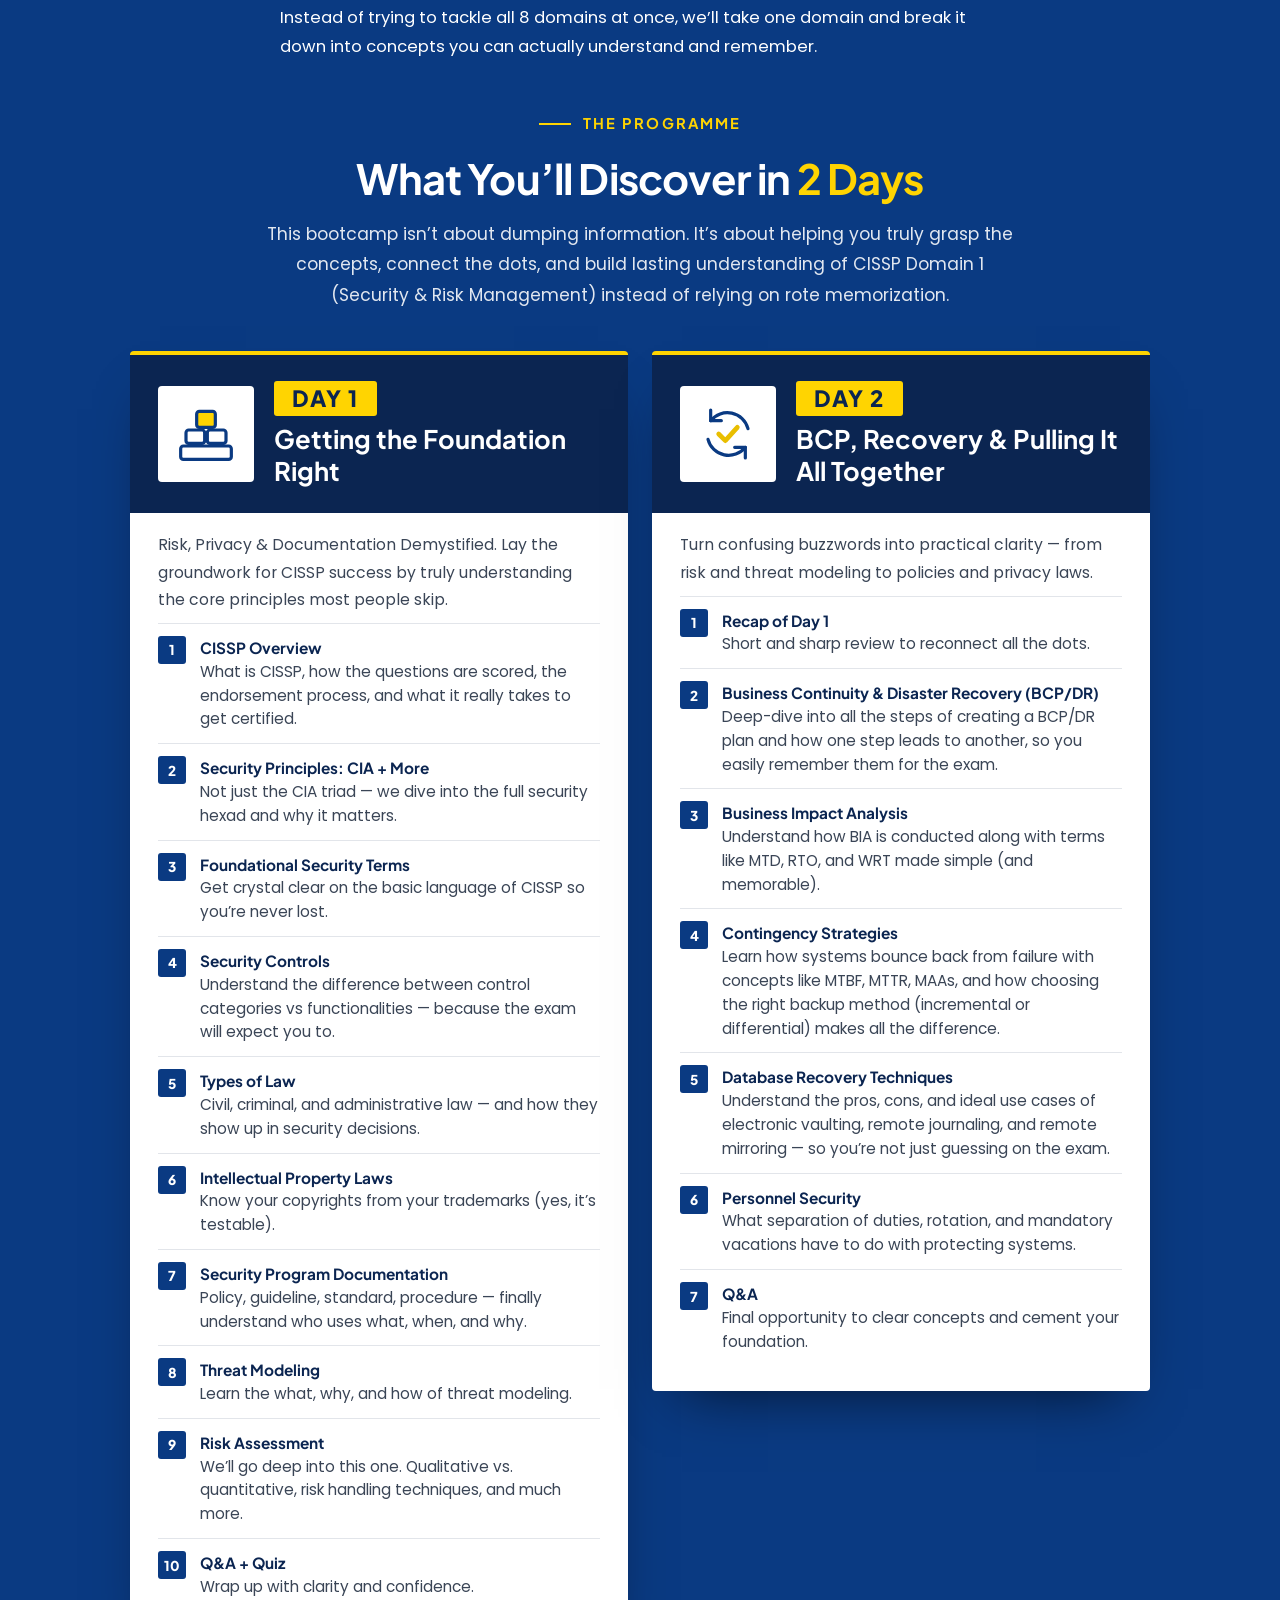
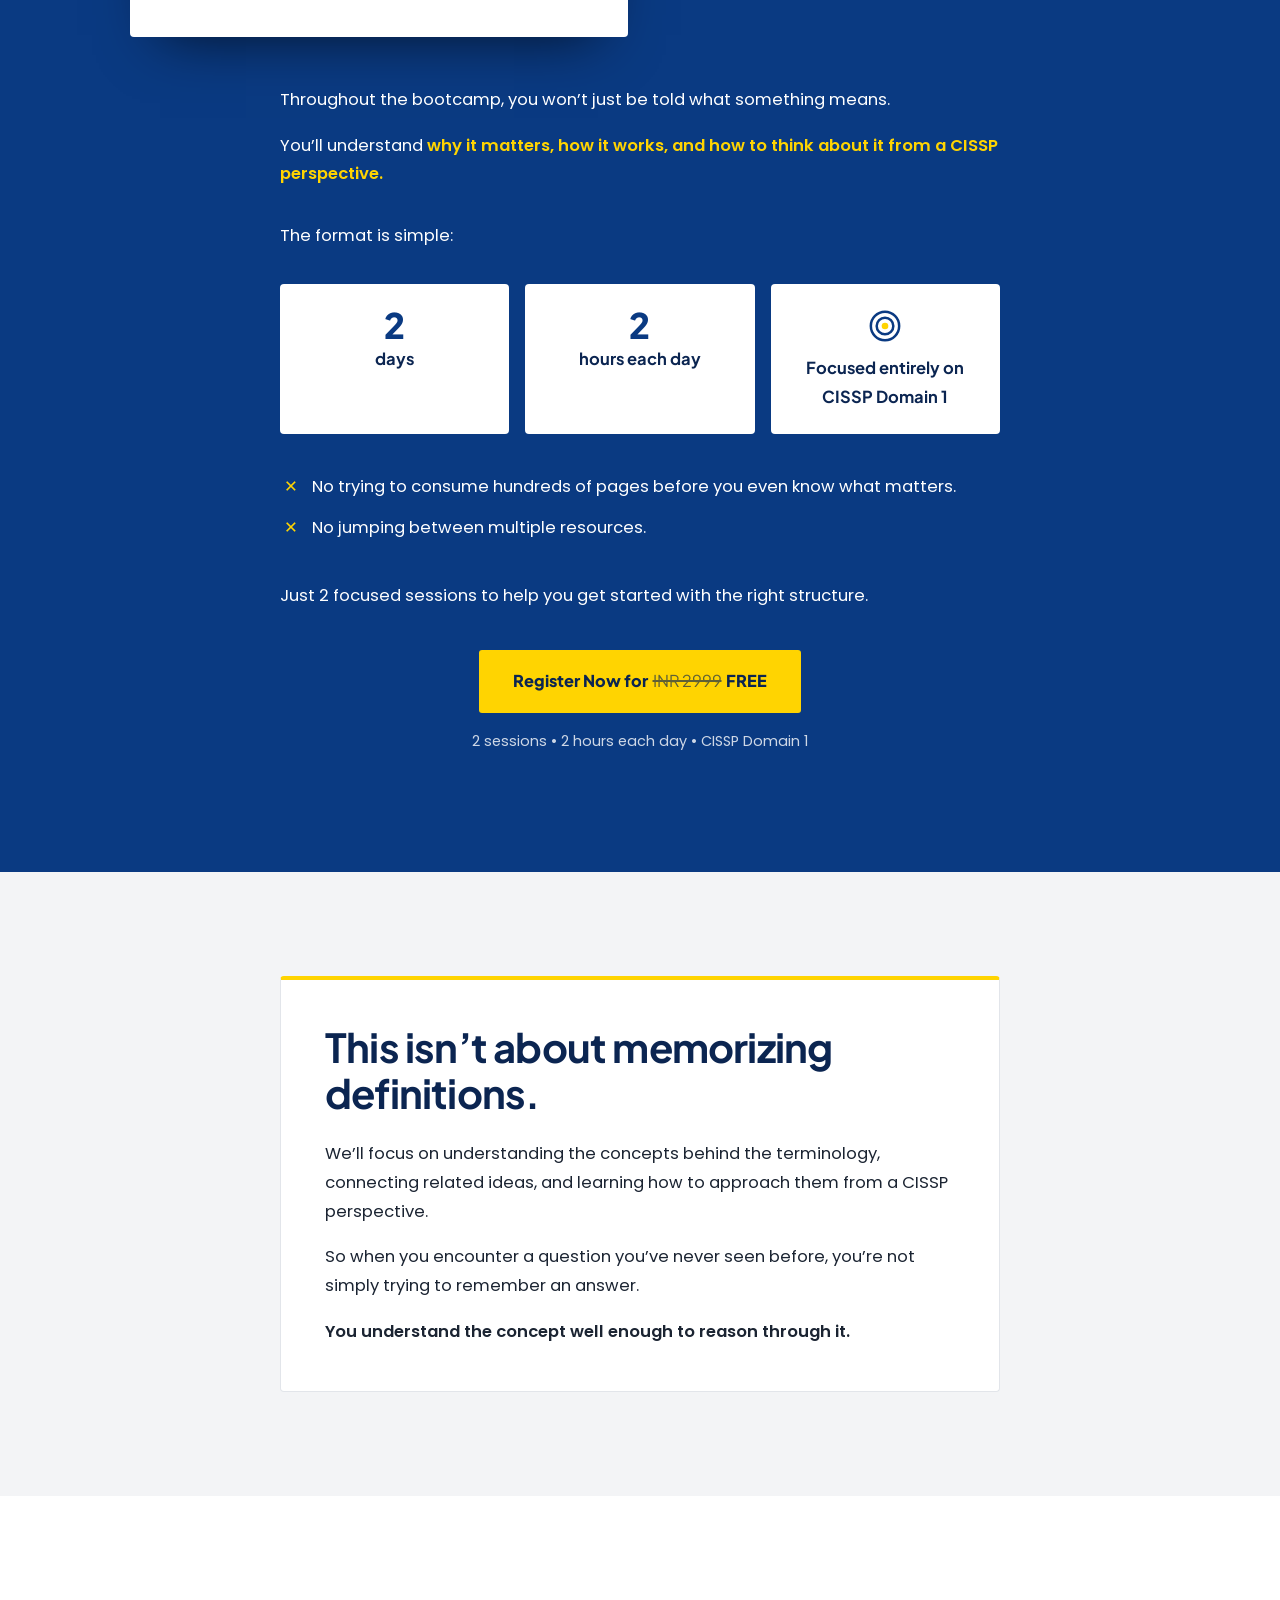
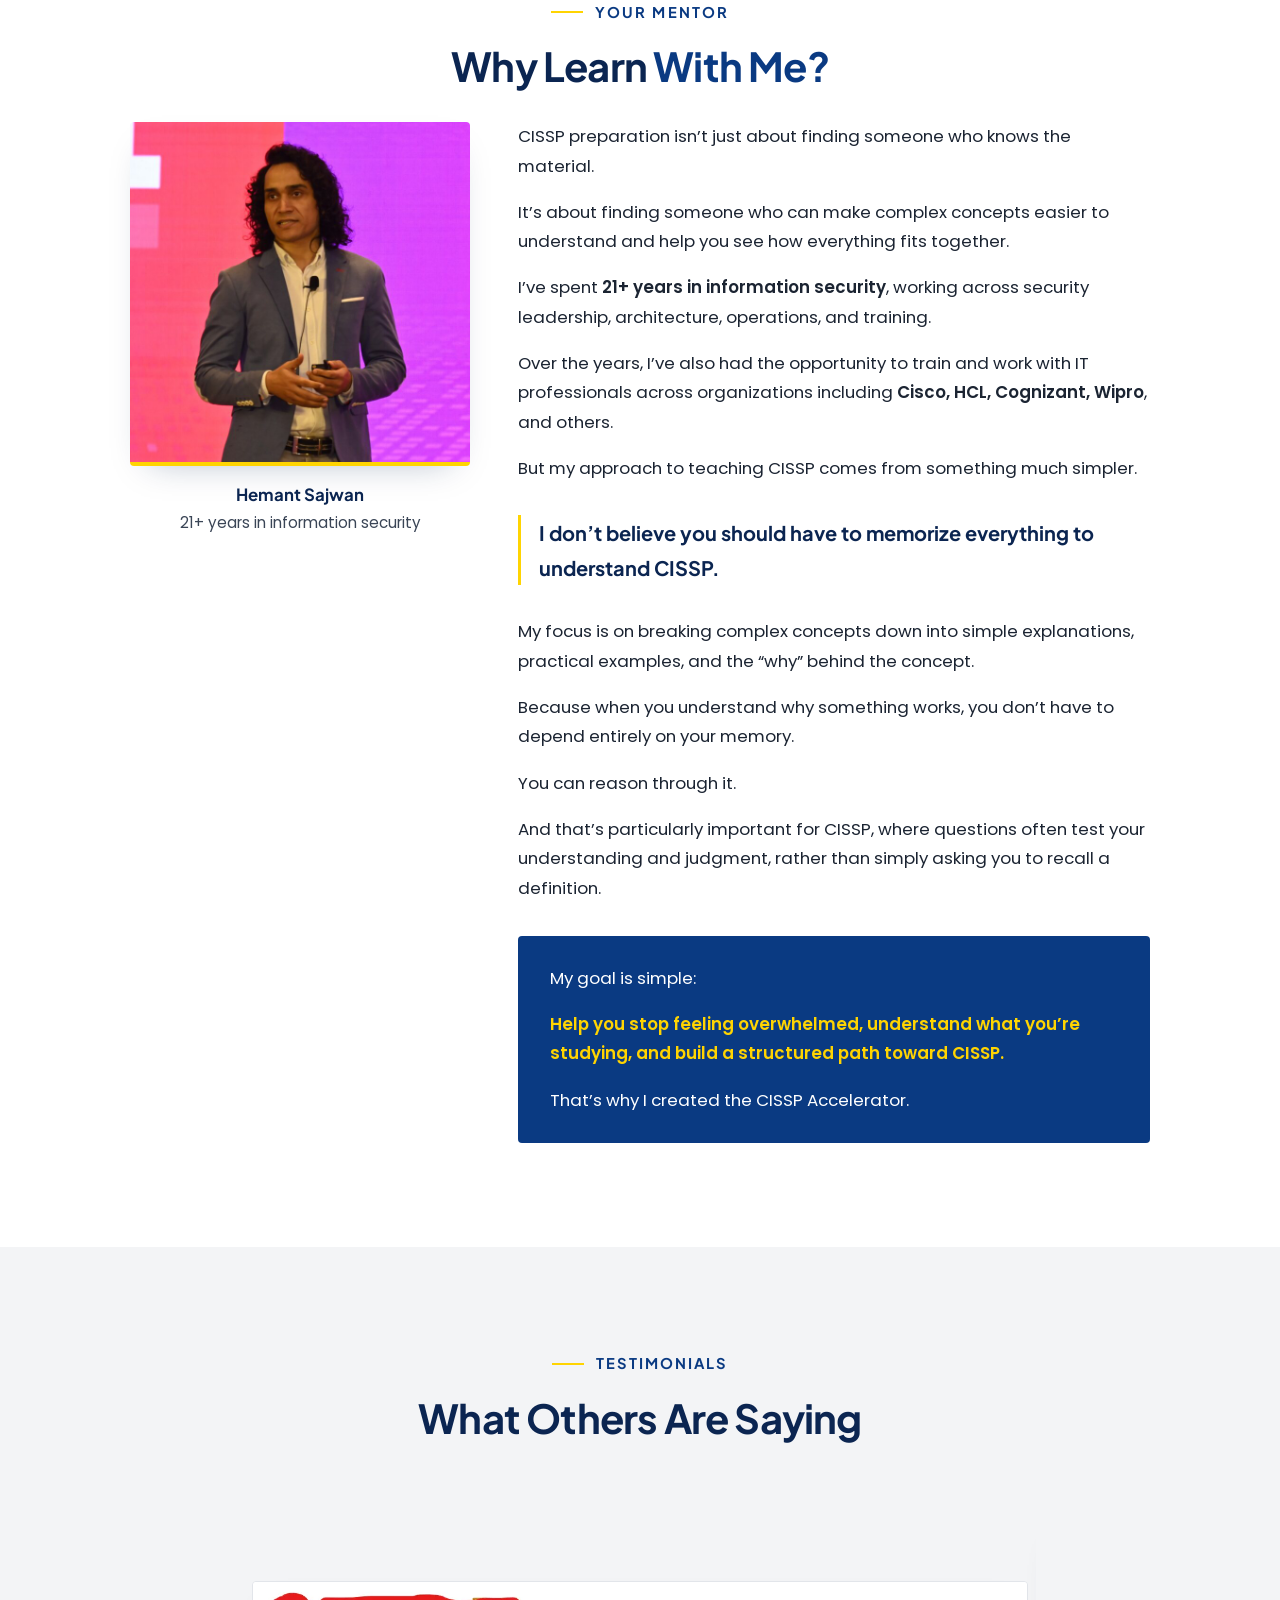
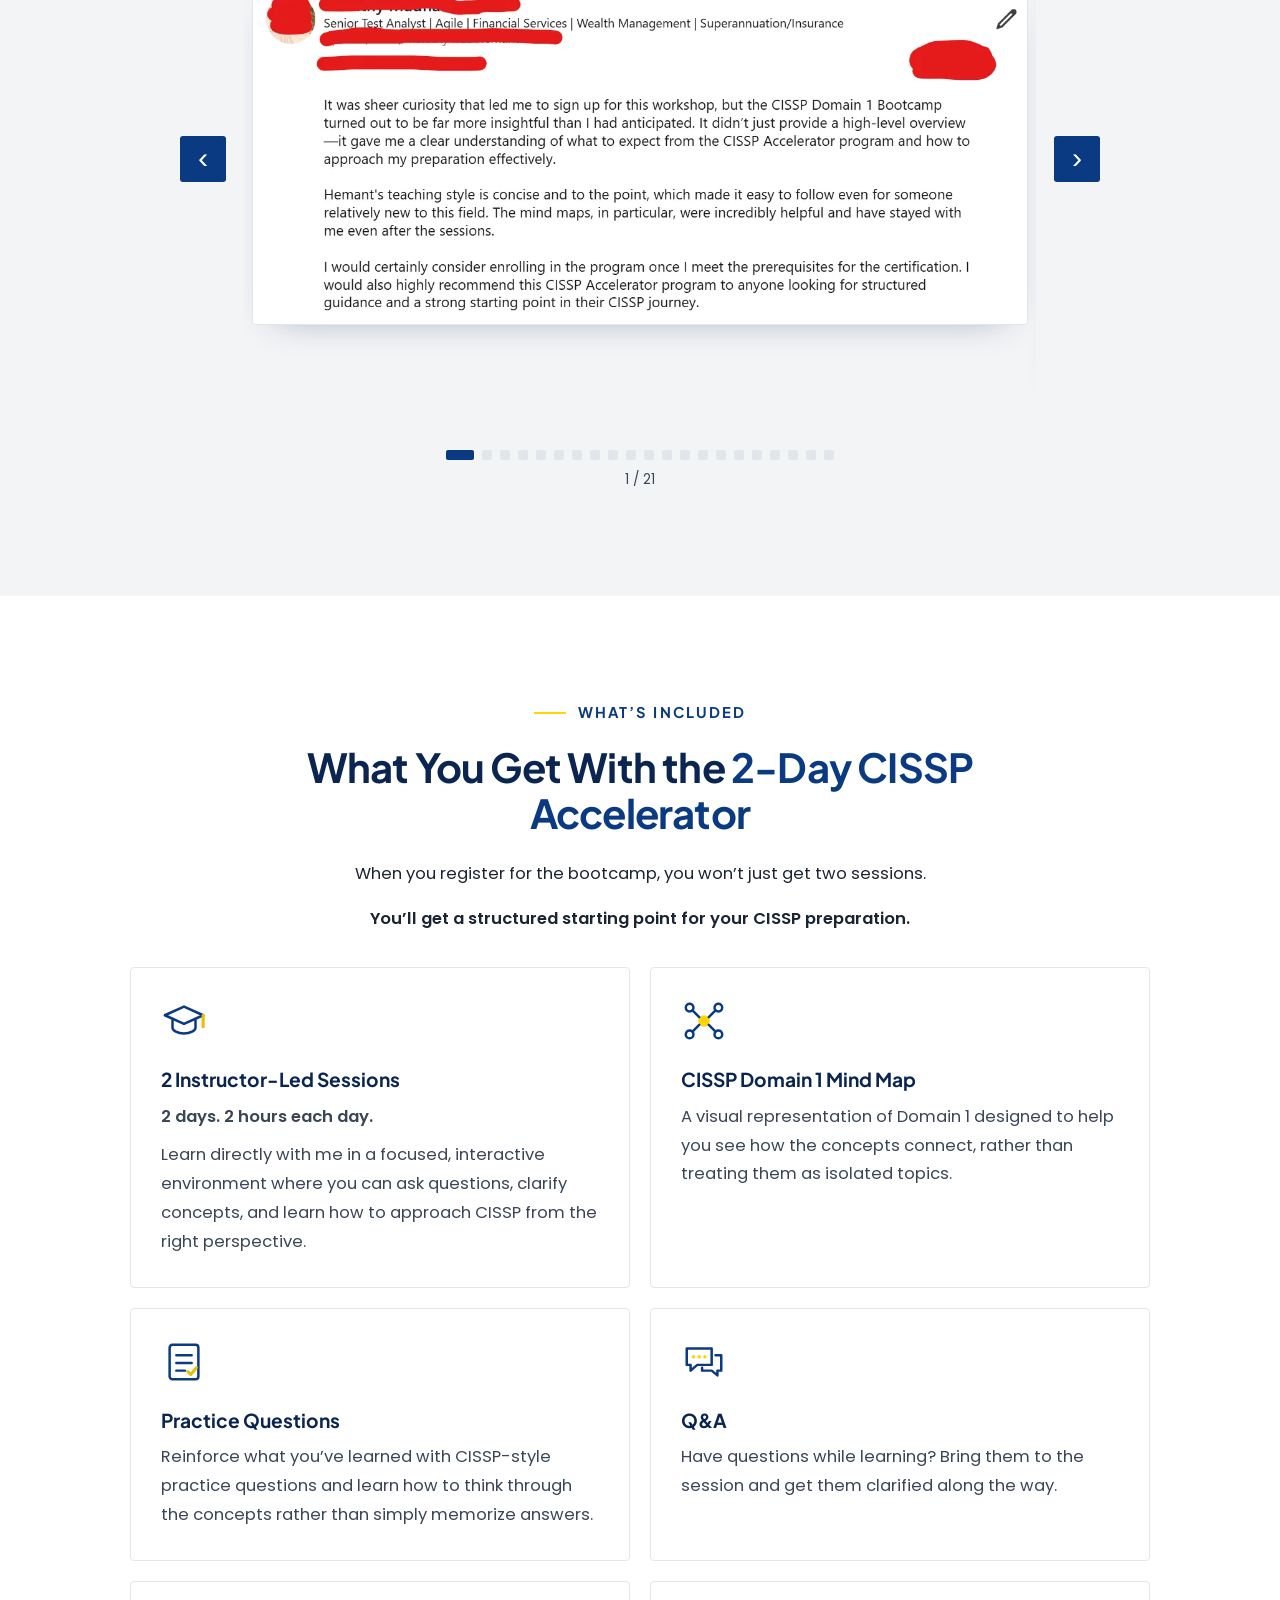
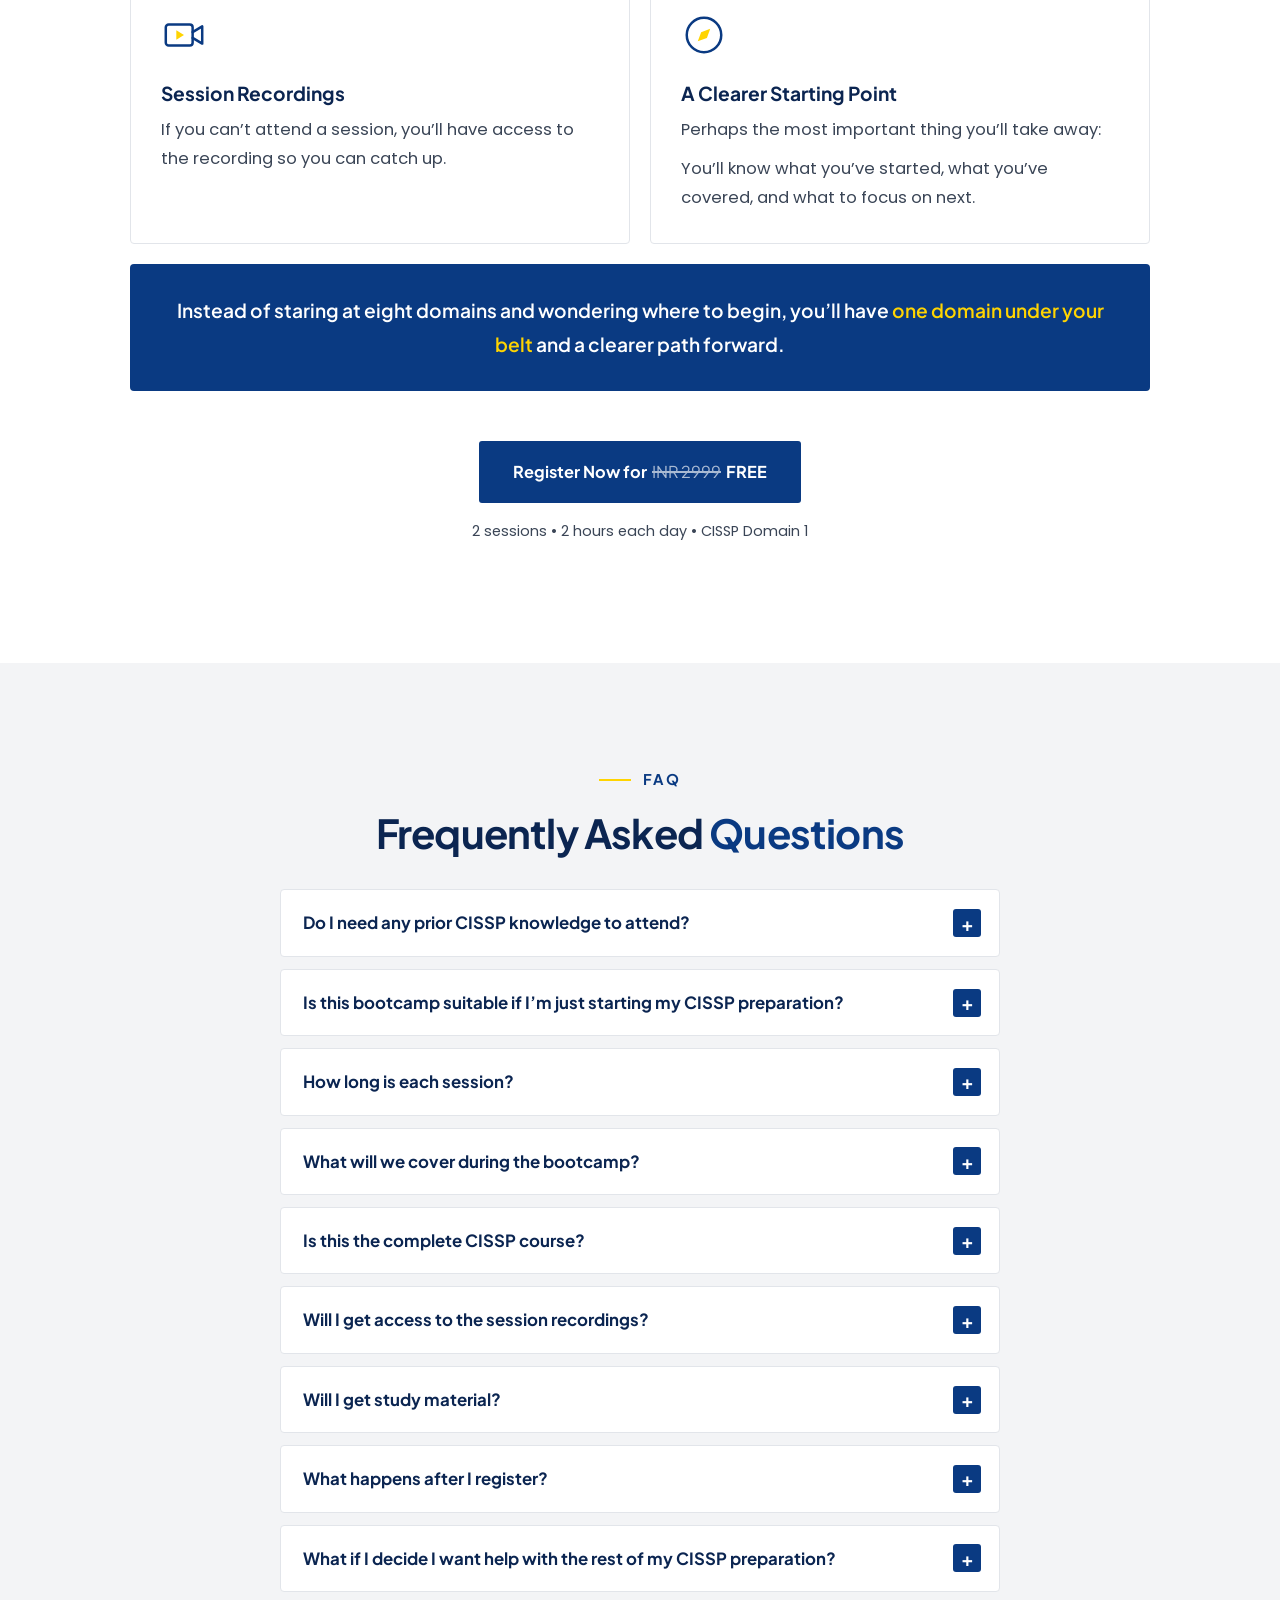
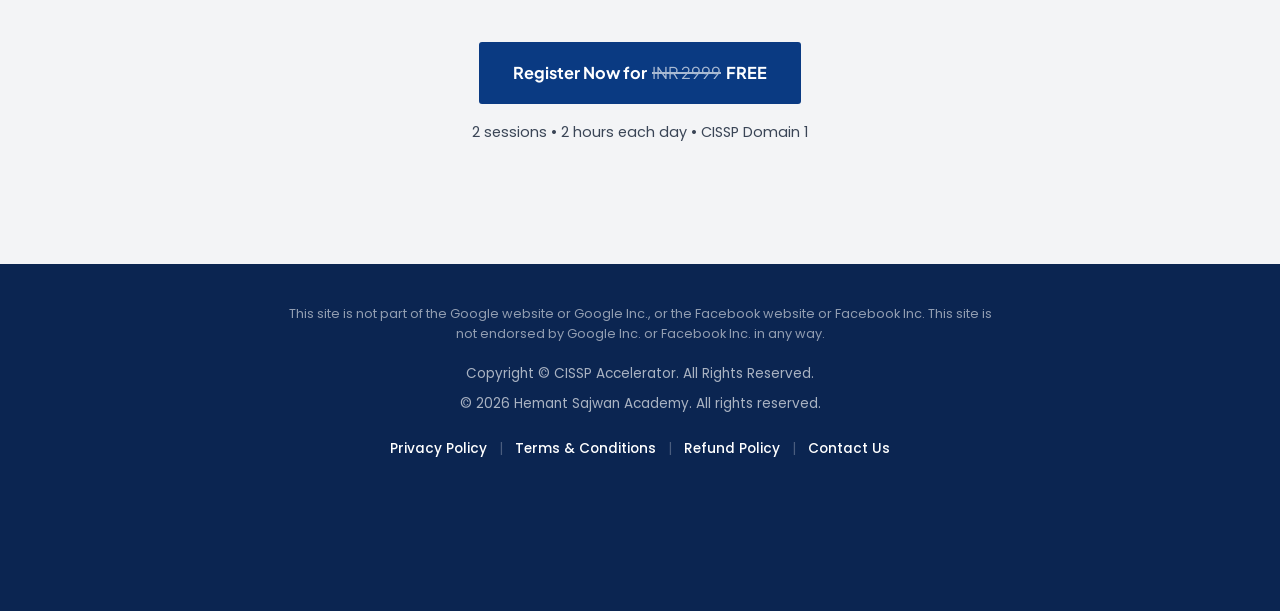
==== commit 7a8d209f: "Design preview: male sprinter climbing the steps; larger sticky-notes illustration on wide screens C" ====
--- a/bootcamp-free-preview/index.html
+++ b/bootcamp-free-preview/index.html
@@ -168,7 +168,7 @@
       <p class="lead">If you don’t get this part right, everything else becomes harder. This bootcamp helps you build the right mindset, understand key principles, and avoid the burnout that comes from trying to do it all on your own.</p>
       <p class="hand-line"><span class="hand-underline">Get this right, and you’ll move through the rest of your CISSP prep with confidence.</span></p>
     </div>
-    <figure class="art"><img src="../images/illustrations/stepping-up.svg" alt="" width="840" height="600" loading="lazy" /></figure>
+    <figure class="art"><img src="../images/illustrations/stepping-up.svg" alt="" width="820" height="600" loading="lazy" /></figure>
   </div>
 </section>
 
@@ -183,7 +183,7 @@
       <p>You decide you’re finally going to prepare for CISSP.</p>
       <p>Then you start looking for resources.</p>
     </div>
-    <figure class="art"><img src="../images/illustrations/sorting-thoughts.svg" alt="" width="800" height="383" loading="lazy" /></figure>
+    <figure class="art art-zoom"><img src="../images/illustrations/sorting-thoughts.svg" alt="" width="800" height="383" loading="lazy" /></figure>
   </div>
   <div class="container narrow story">
     <ul class="chips">
--- a/bootcamp-v2.css
+++ b/bootcamp-v2.css
@@ -117,6 +117,10 @@
 .v2 .split { display: grid; grid-template-columns: 1fr 1fr; gap: 72px; align-items: center; }
 .v2 .split.reverse > :first-child { order: 2; }
 .v2 .split + .narrow { margin-top: 2.4em; }
+/* show this illustration a little larger on wide screens (grows towards the page edge, away from the text) */
+@media (min-width: 1100px) {
+  .v2 .art-zoom img { max-height: none; transform: scale(1.16); transform-origin: right center; }
+}
 .v2 .art { margin: 0; }
 .v2 .art img { width: 100%; height: auto; max-height: 380px; object-fit: contain; }
 
